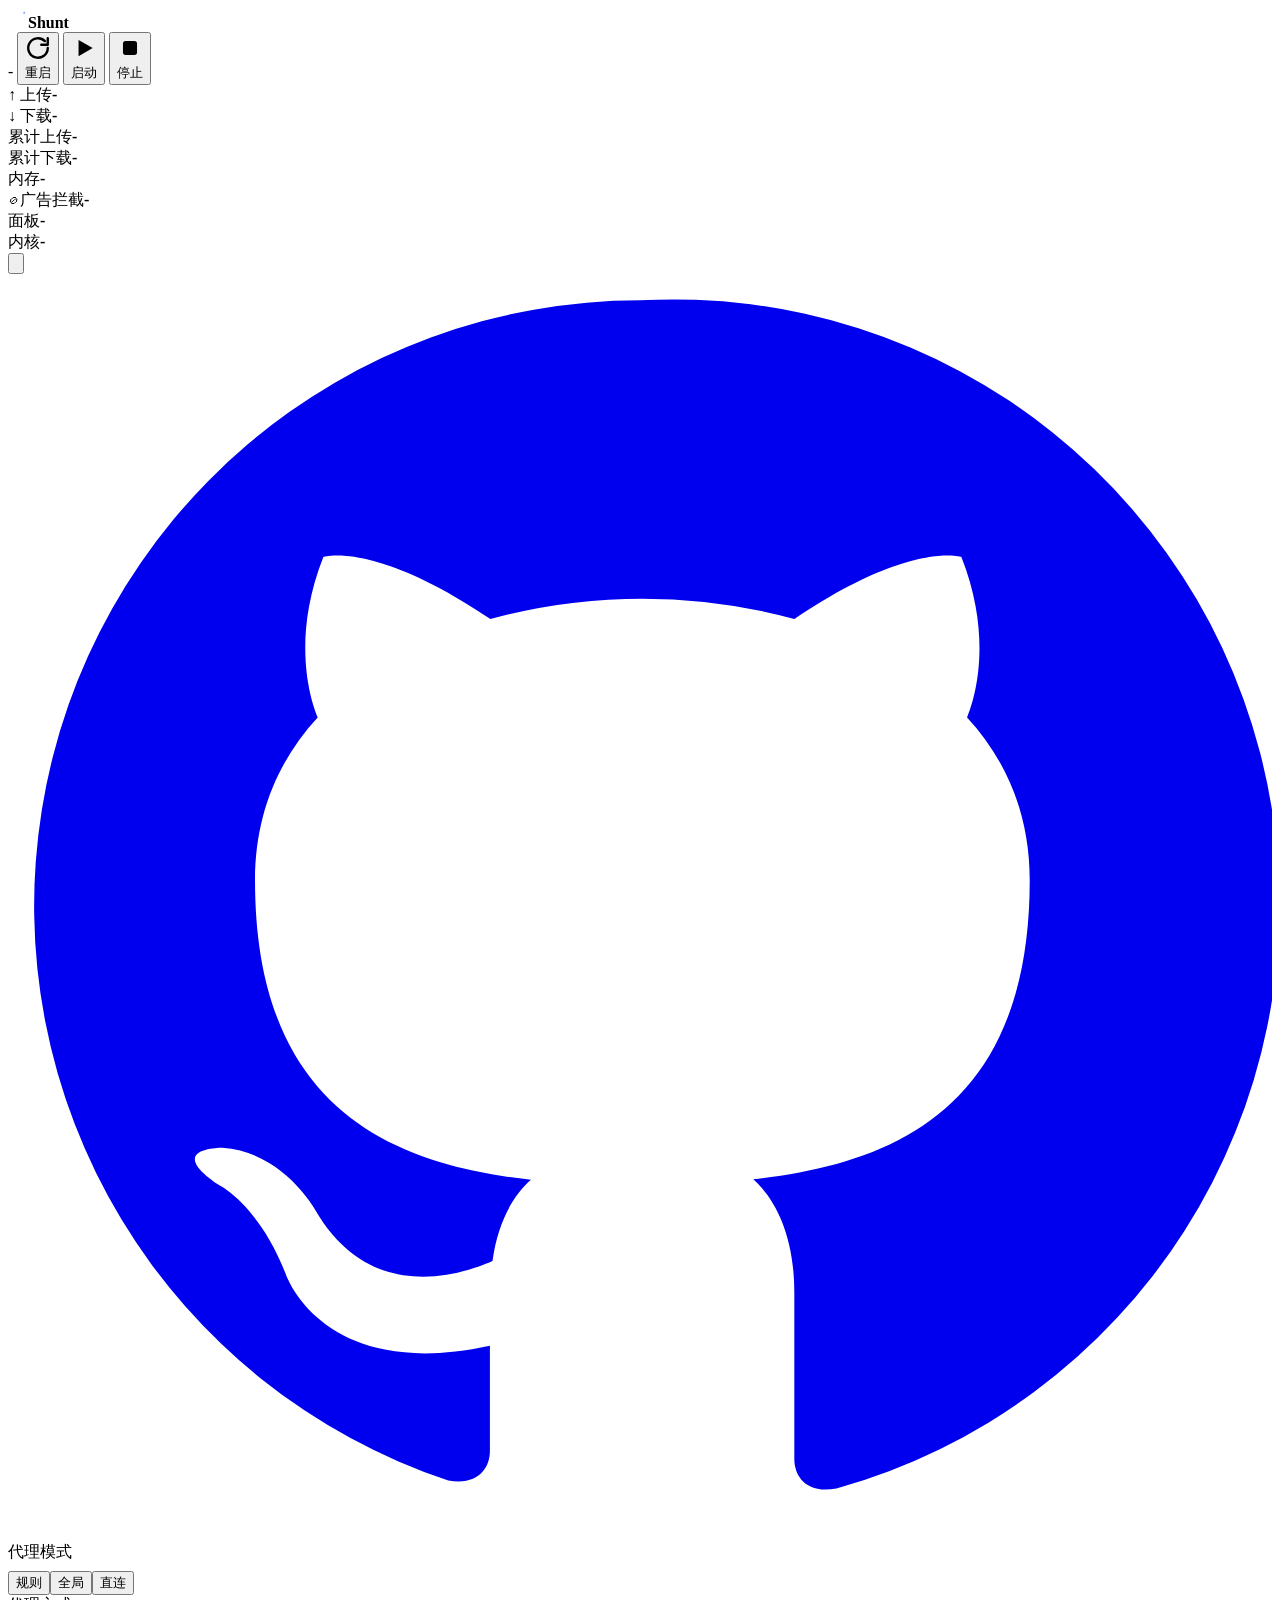
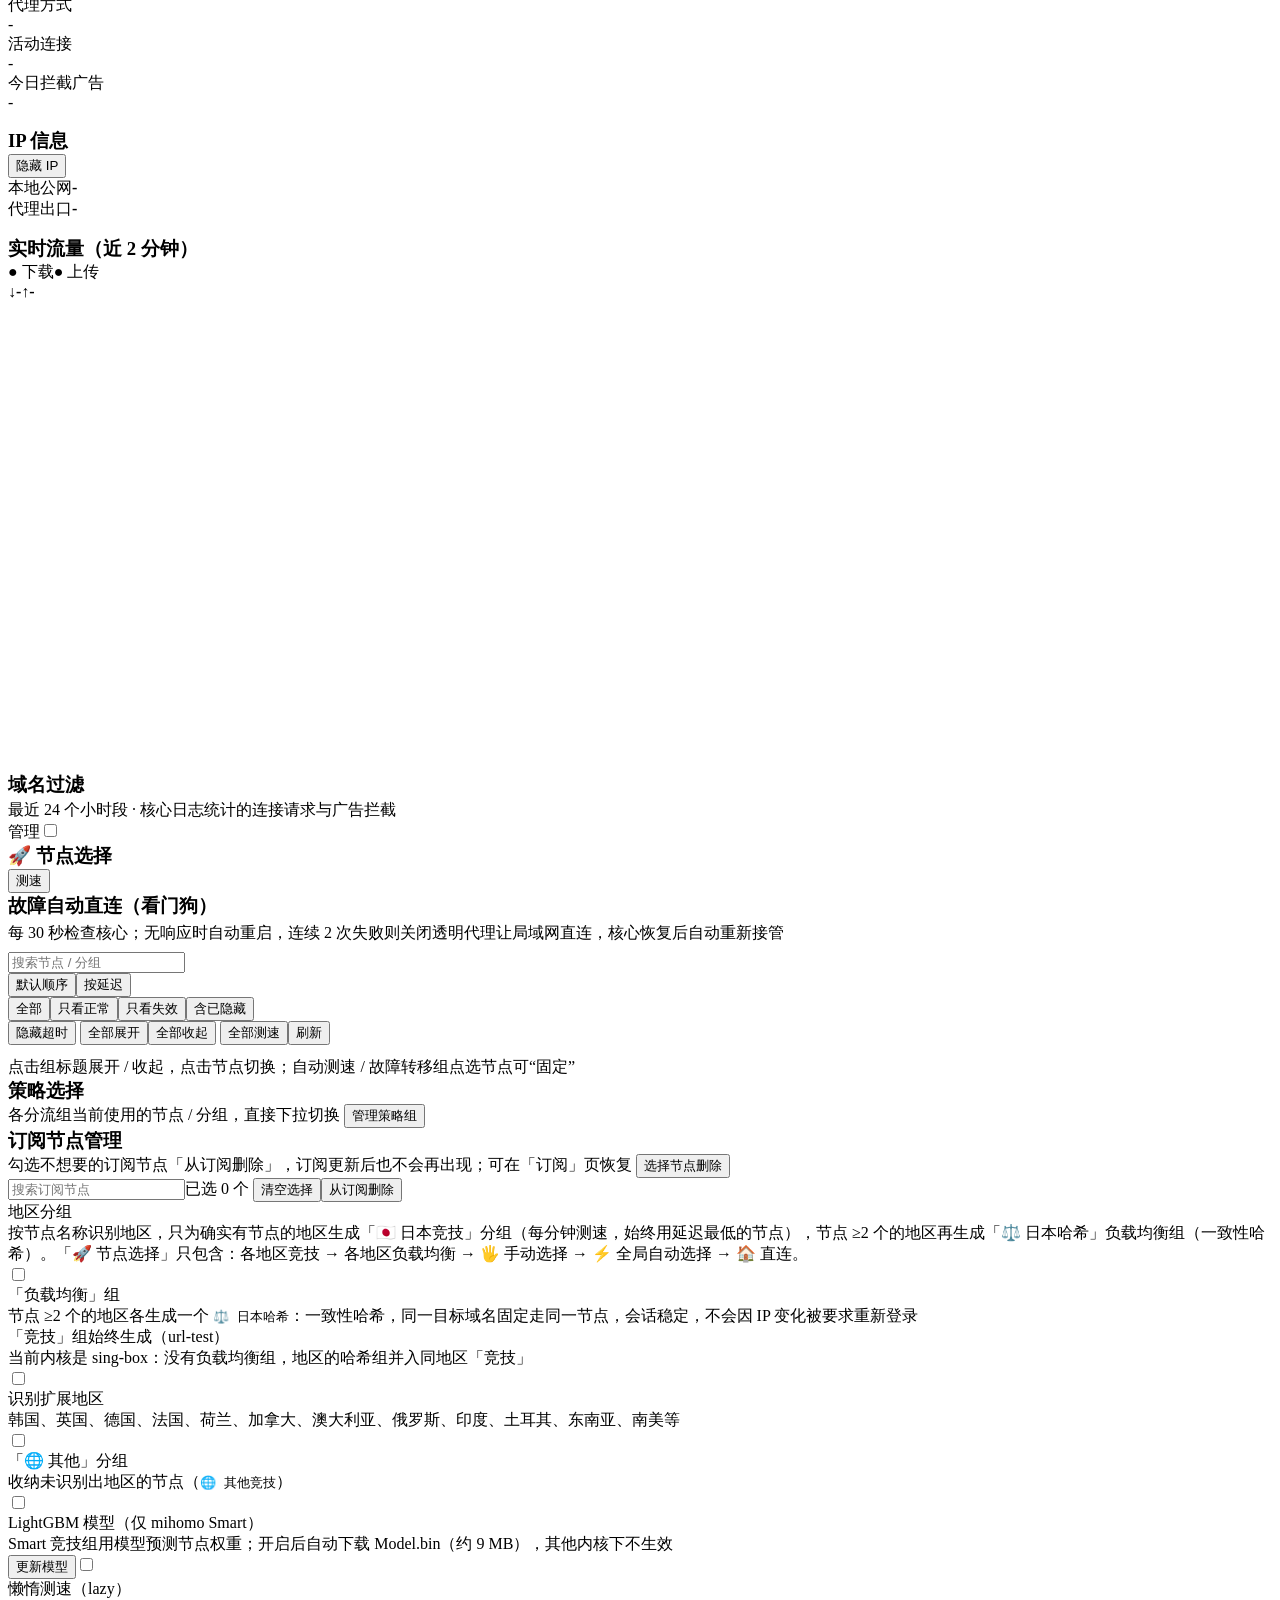
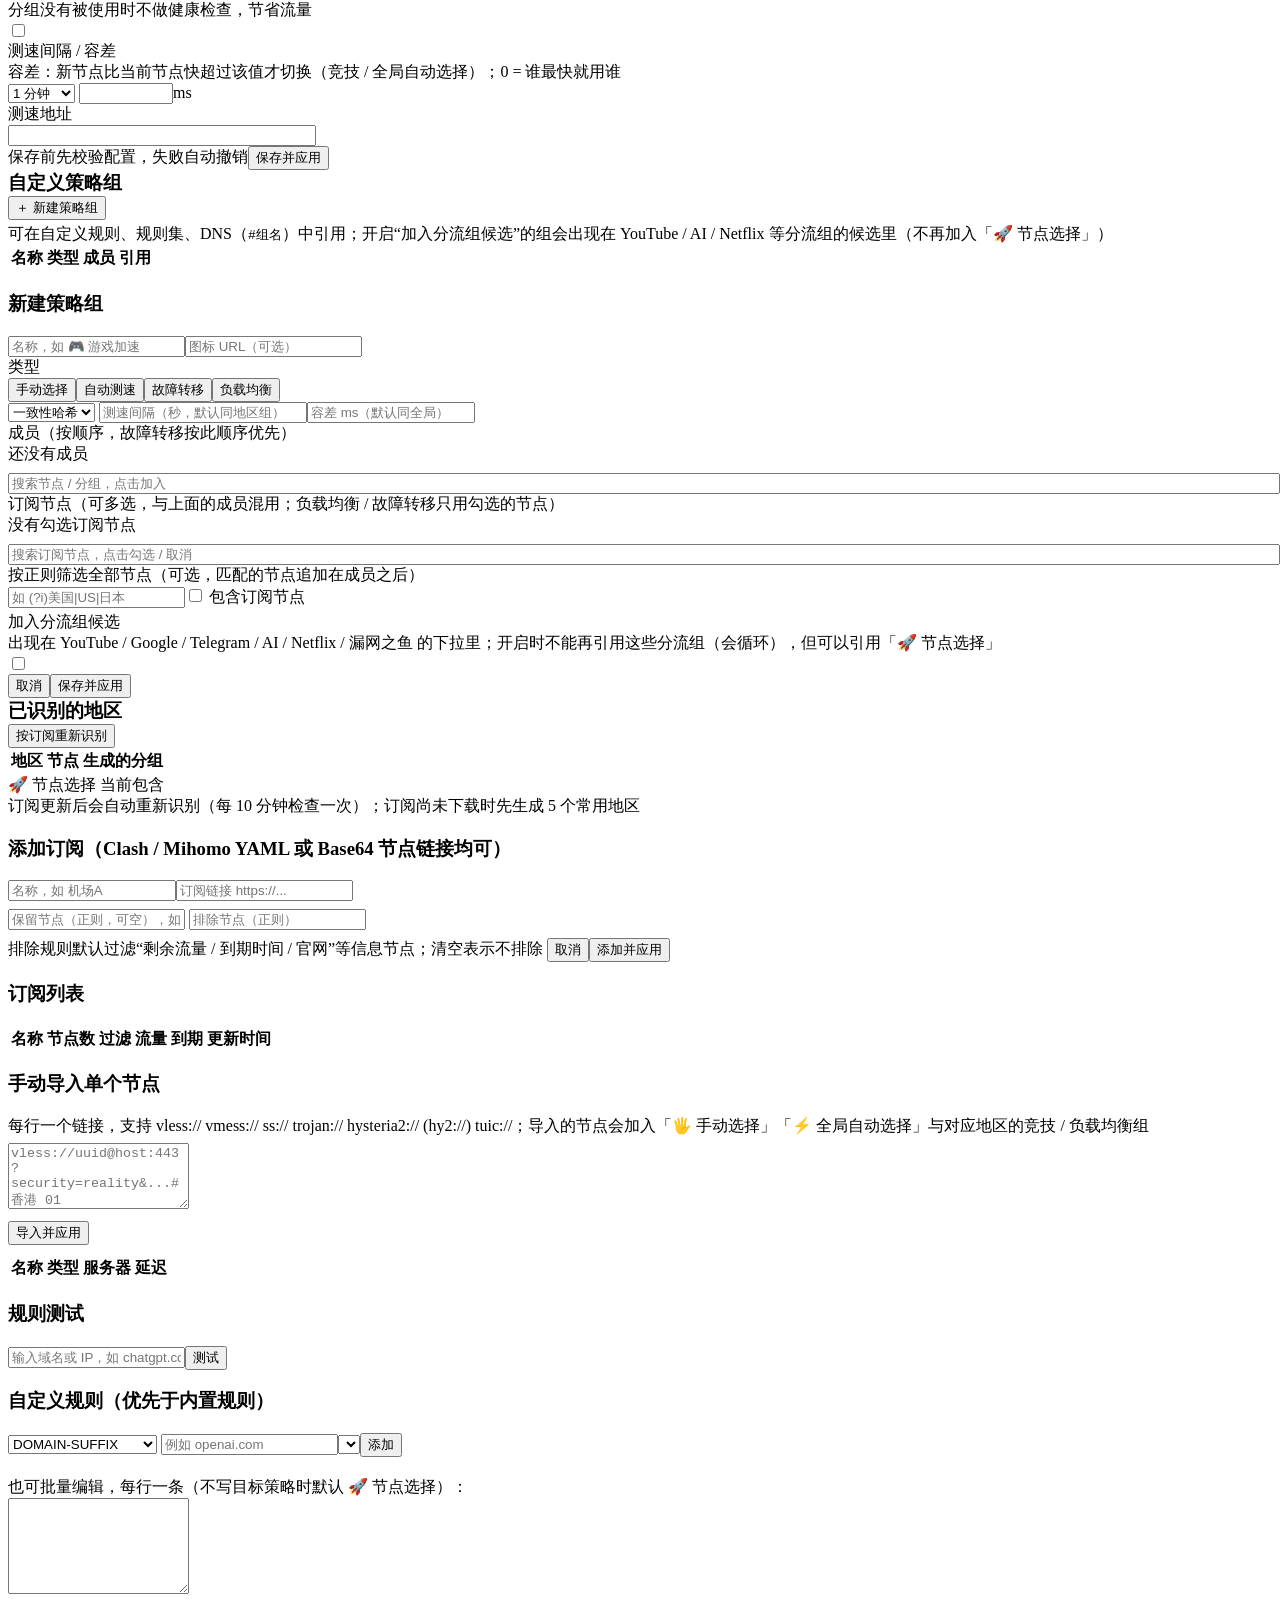
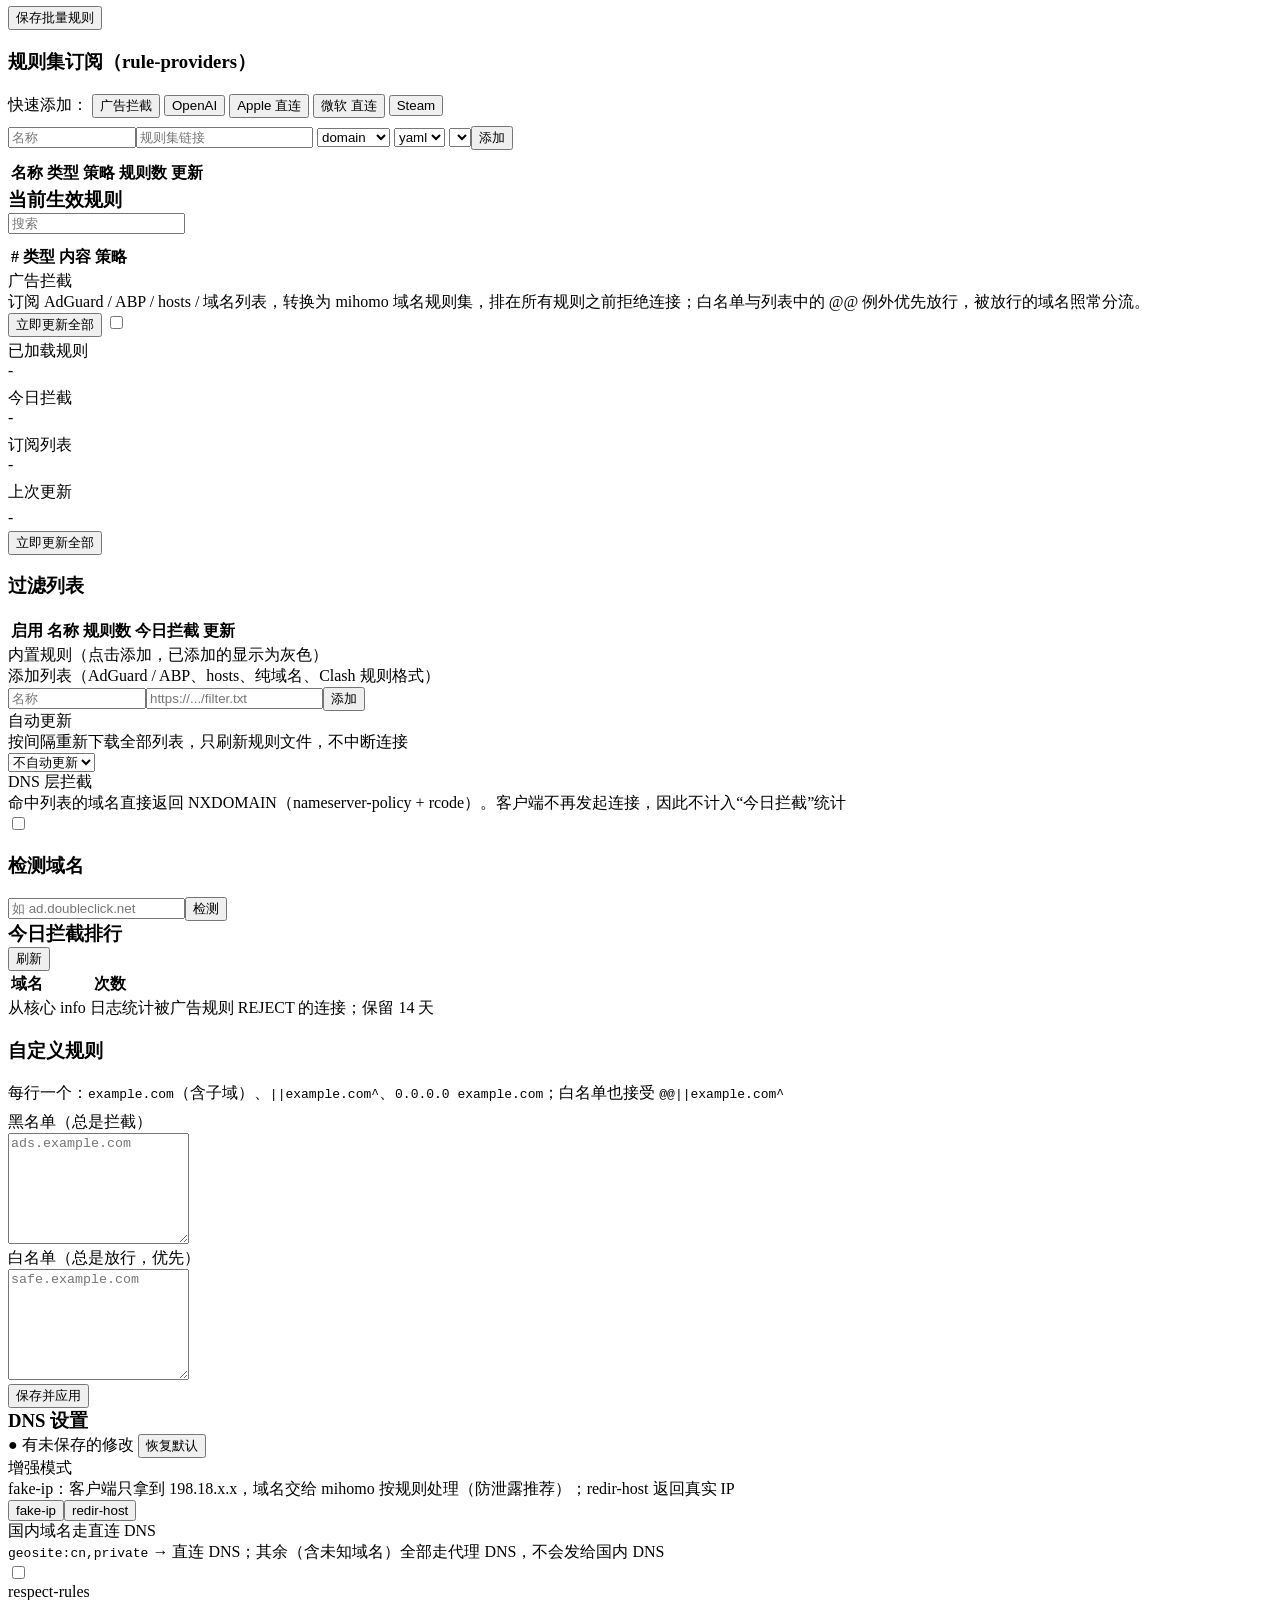
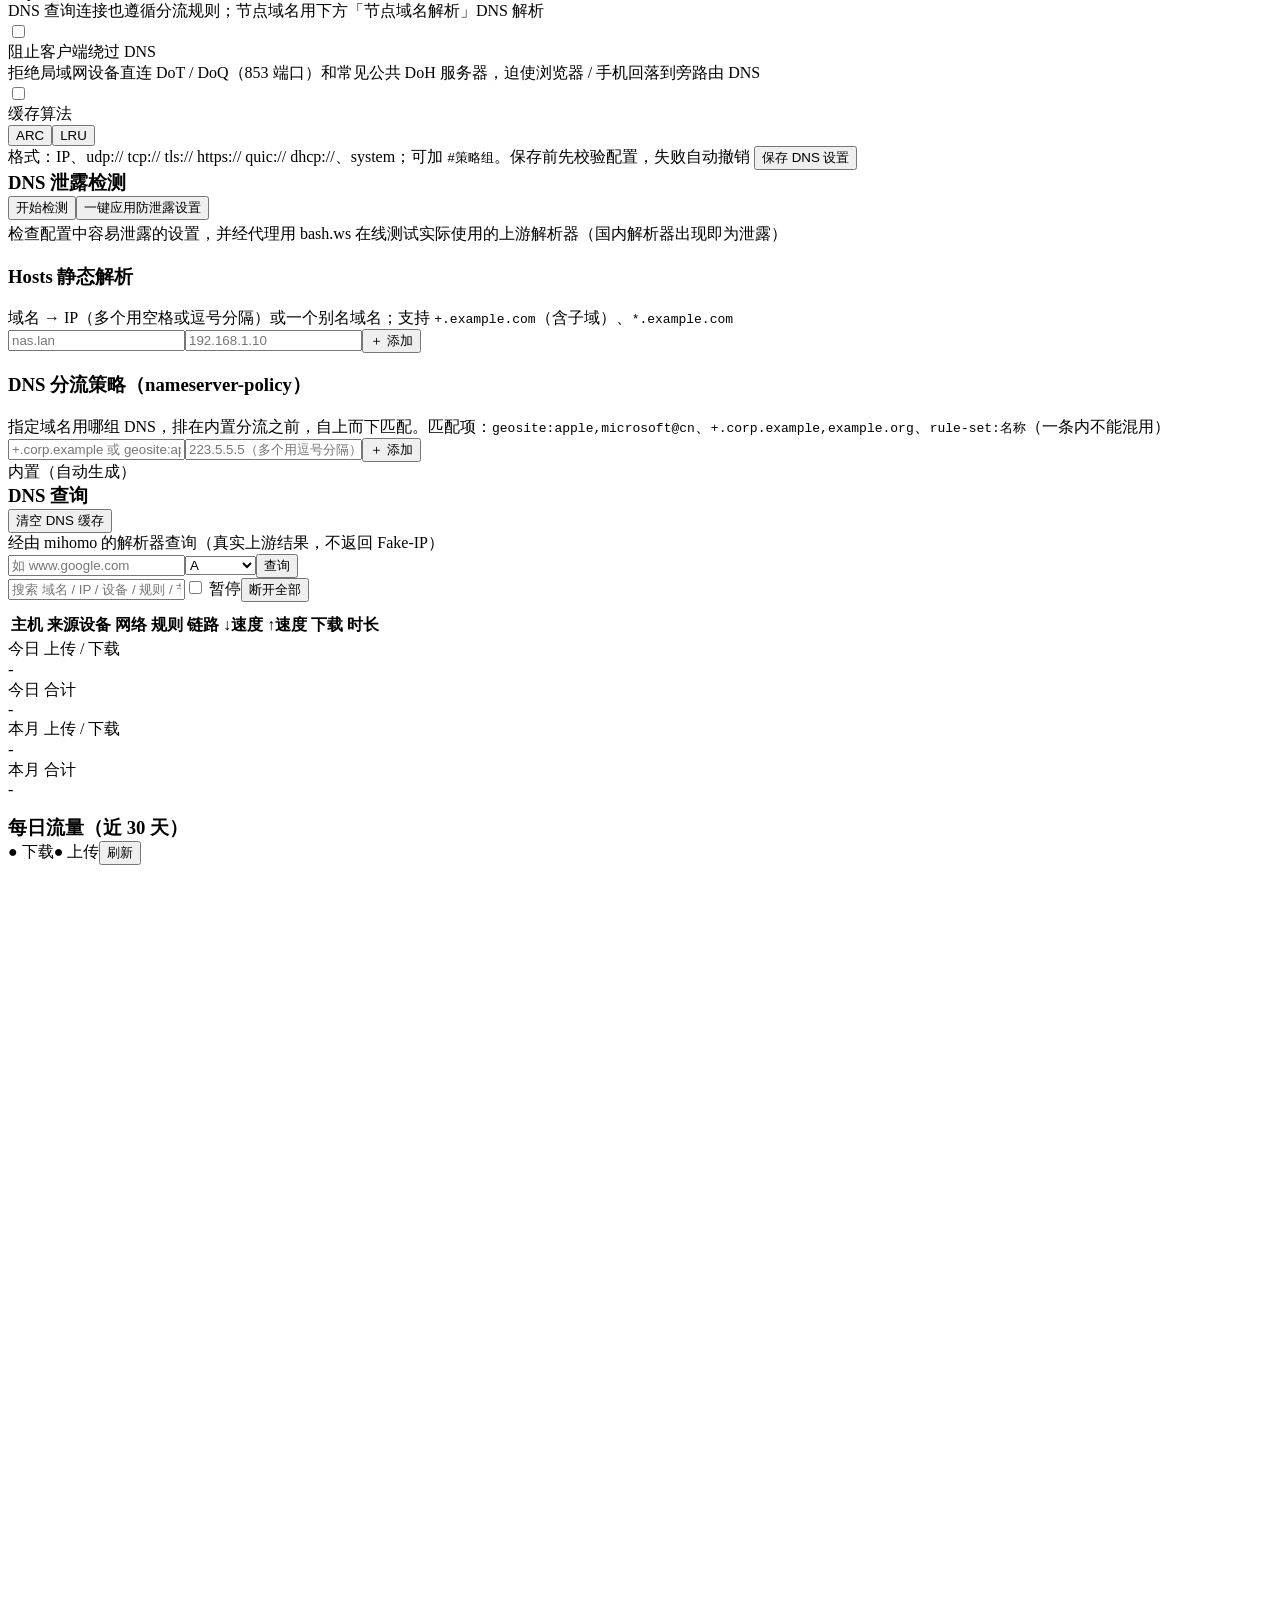
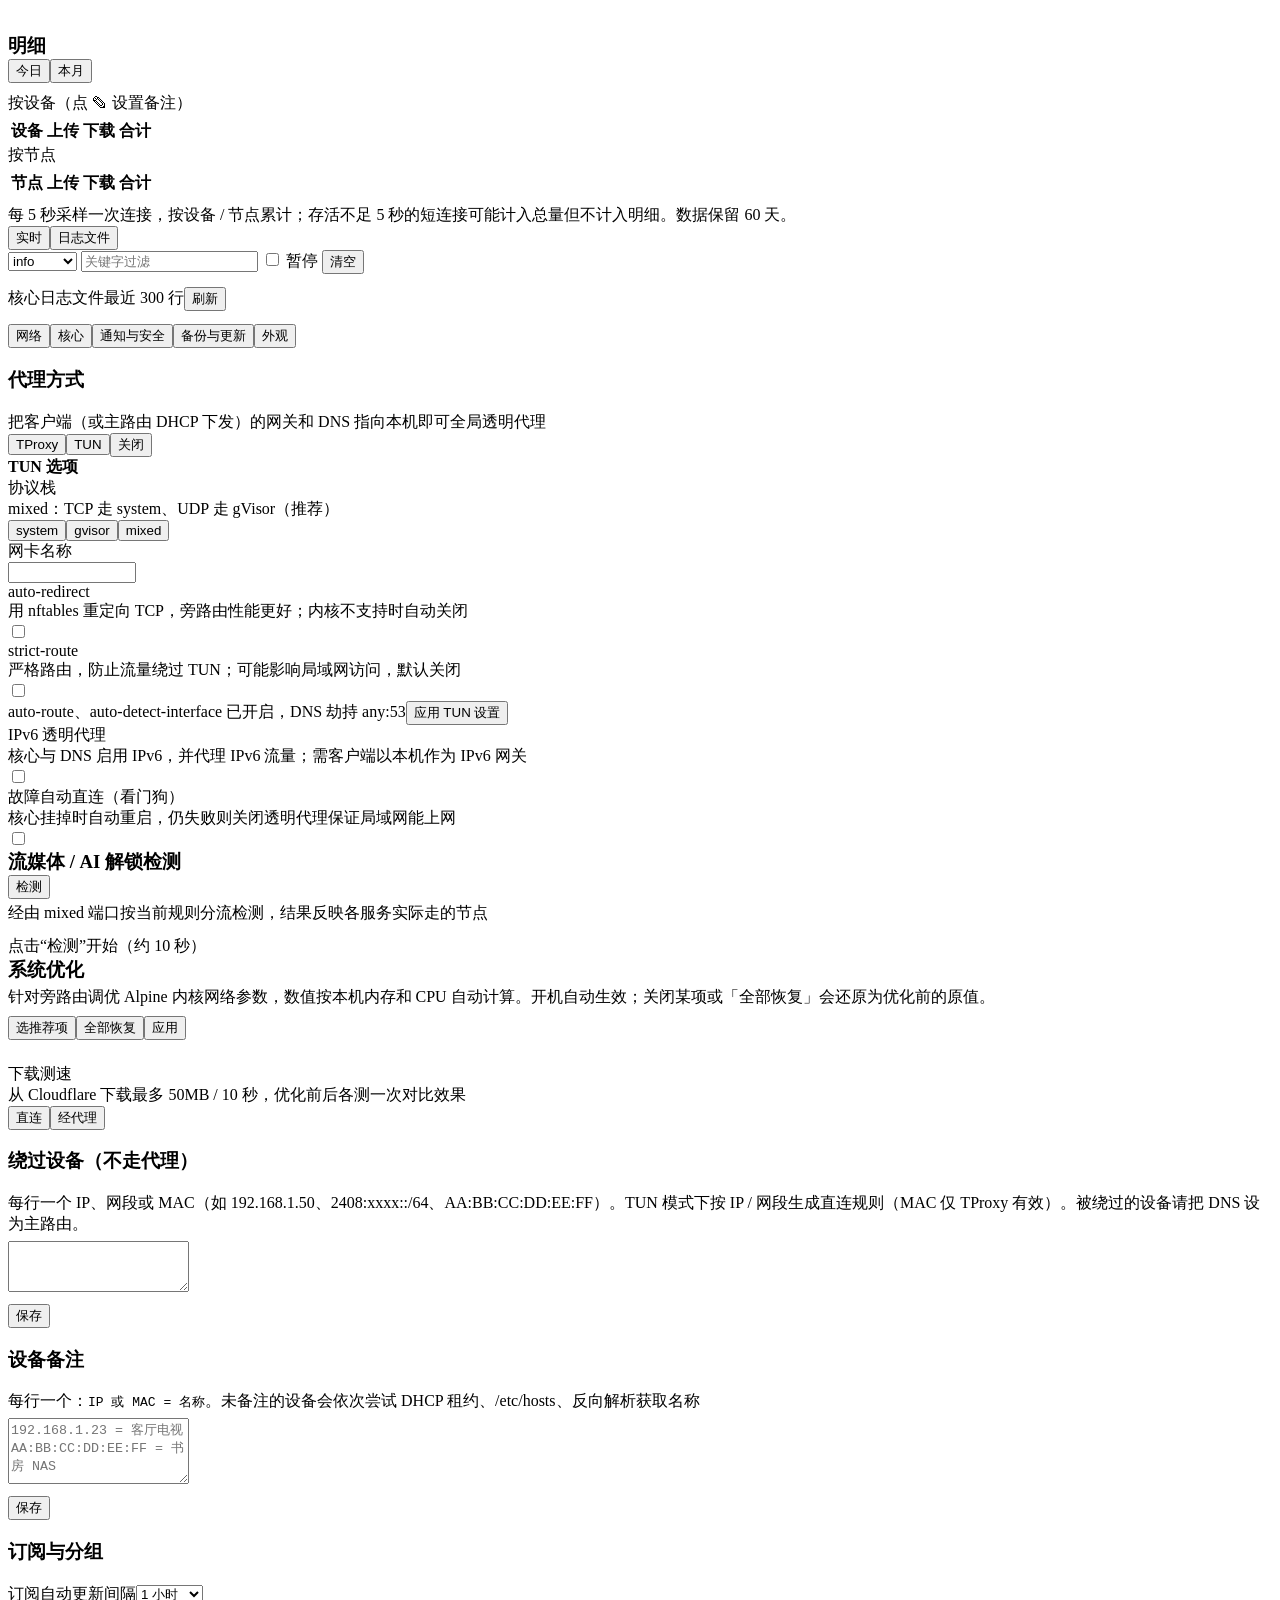
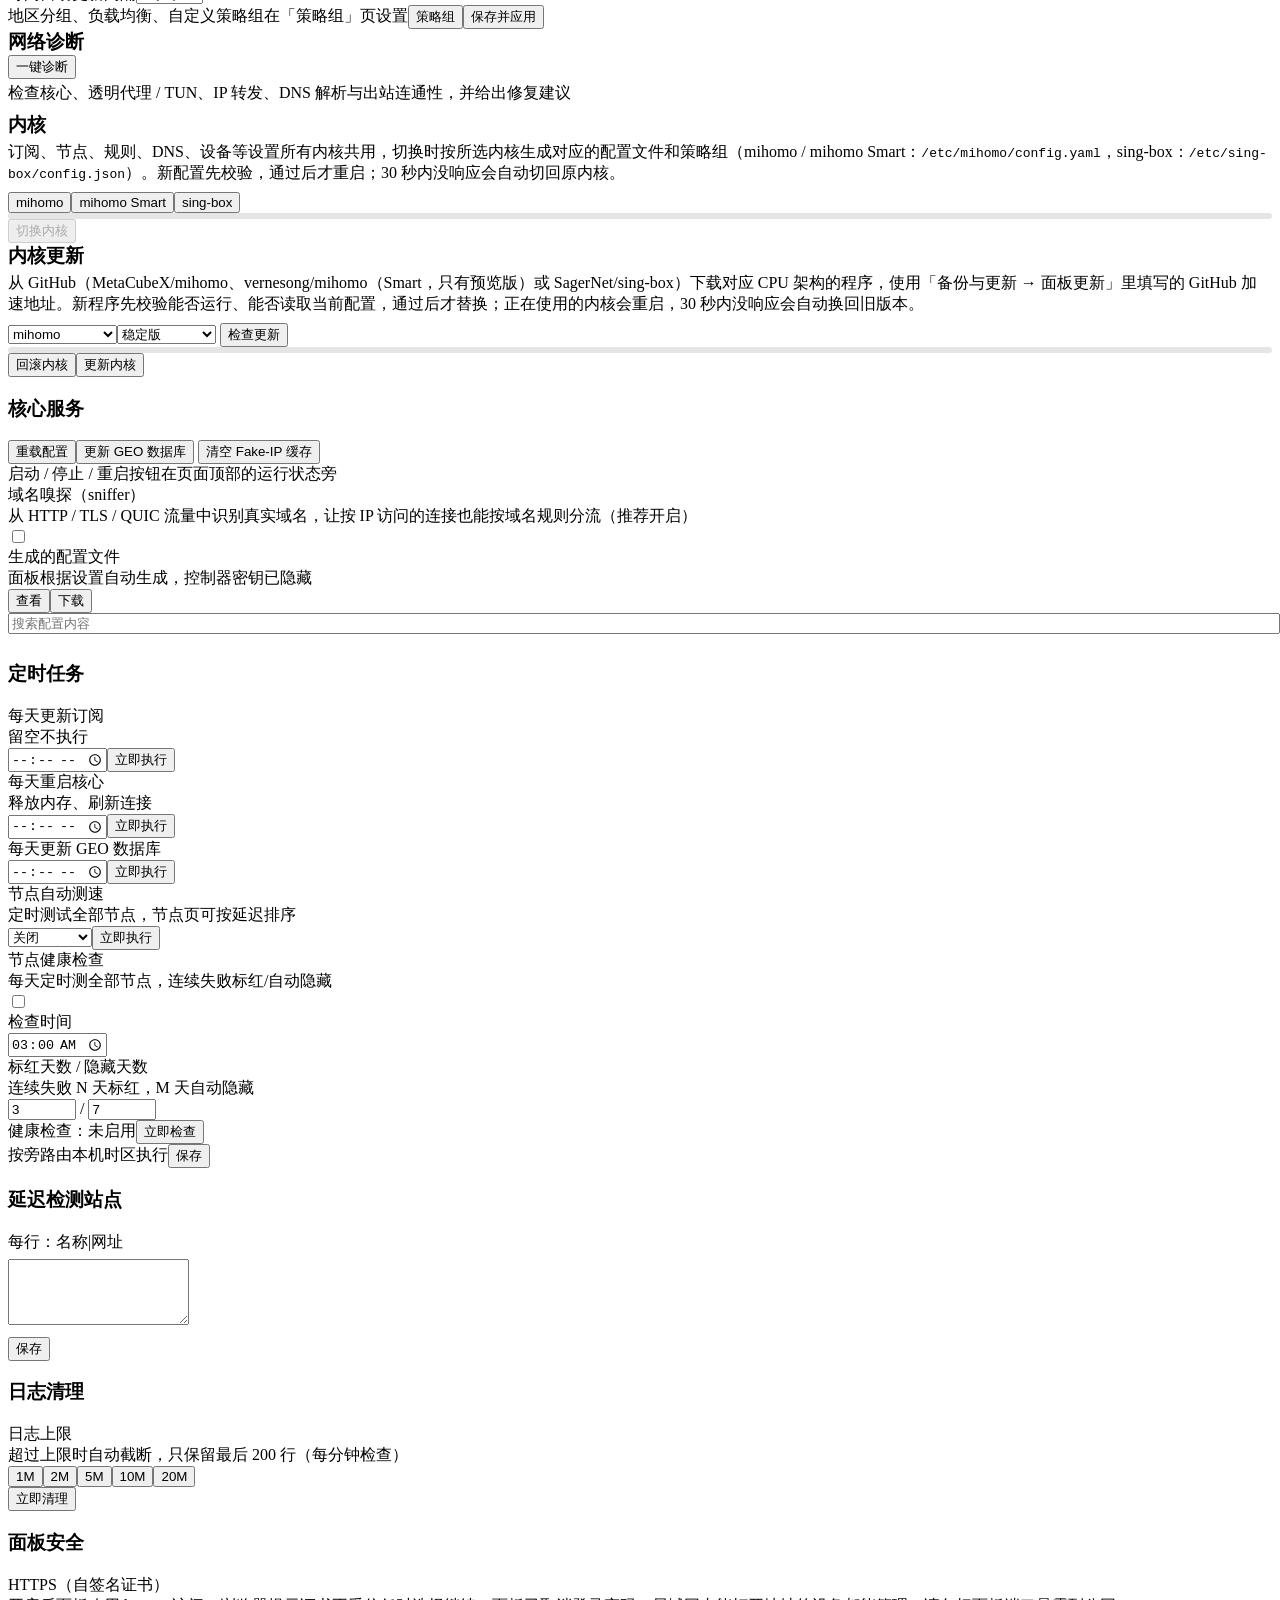
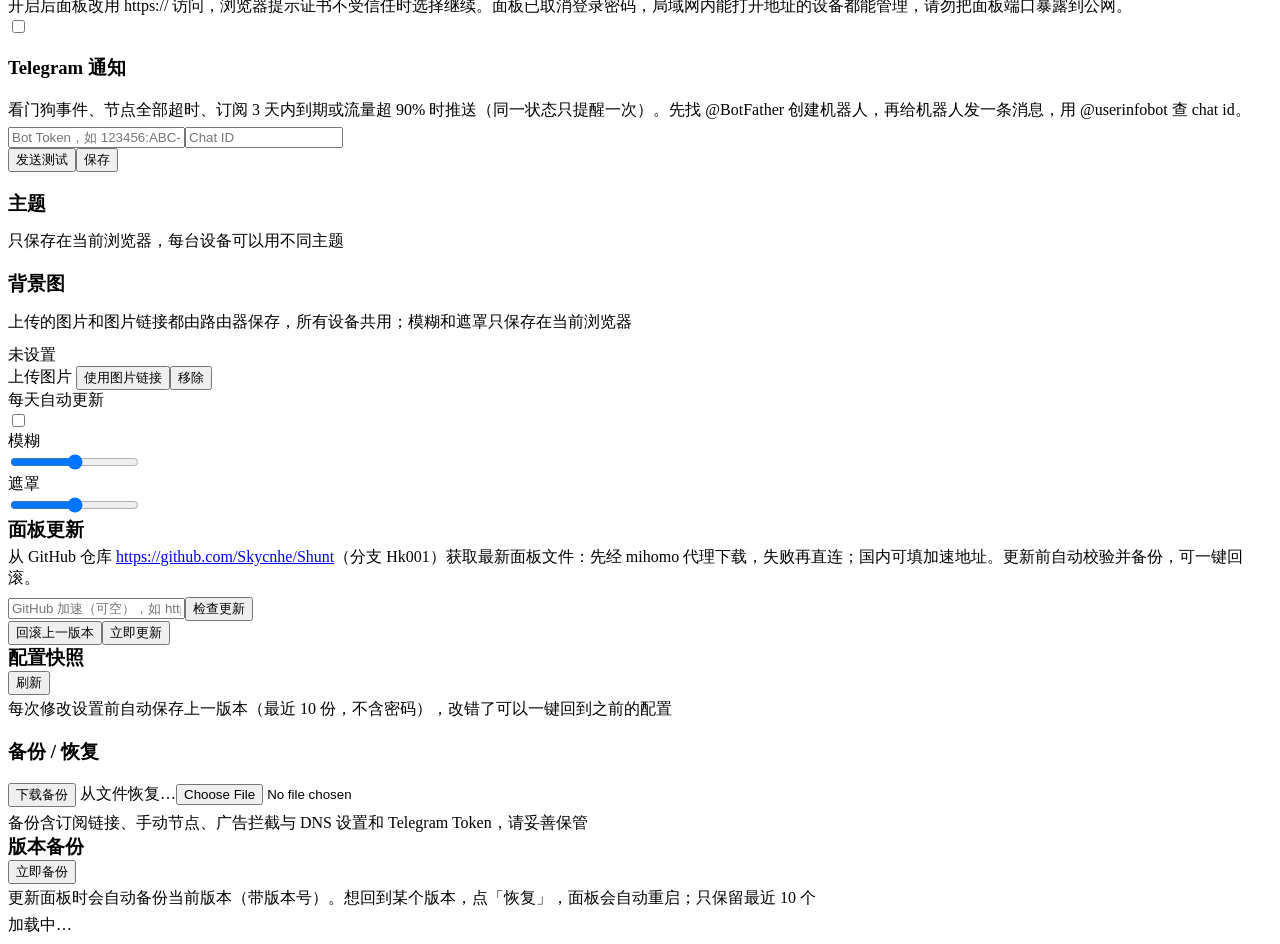
==== web/index.html @ be438800 "v8.4.5: 修复若干 bug（改订阅链接后 mihomo 仍用旧缓存、编辑订阅后顺序变化、版本备份恢复不重启、手动停止时更新内核拉起核心、节点超时误报、广告拦截列表连续修改互相覆盖、概览按序号切换" ====
<!DOCTYPE html>
<!-- SPDX-License-Identifier: GPL-3.0-or-later -->
<html lang="zh-CN">
<head>
<meta charset="utf-8">
<meta name="viewport" content="width=device-width,initial-scale=1,viewport-fit=cover">
<meta name="color-scheme" content="light dark">
<meta name="referrer" content="no-referrer">
<script>(function(){const d=document.documentElement,k=localStorage.getItem('mp_skin')||'',L={sakura:1,mint:1};
  d.dataset.theme=k&&k!=='dark'&&k!=='light'?(L[k]?'light':'dark'):(localStorage.getItem('mp_theme')||(matchMedia('(prefers-color-scheme: light)').matches?'light':'dark'));
  if(k&&k!=='dark'&&k!=='light')d.dataset.skin=k})()</script>
<title>Shunt 分流 · mihomo 旁路由面板</title>
<link rel="icon" type="image/svg+xml" href="data:image/svg+xml,%3Csvg xmlns="http://www.w3.org/2000/svg" viewBox="0 0 512 512"%3E%3Cdefs%3E%3ClinearGradient id="bg" x1="0" y1="0" x2="1" y2="1"%3E%3Cstop offset="0" stop-color="%230a84ff"/%3E%3Cstop offset="1" stop-color="%235e5ce6"/%3E%3C/linearGradient%3E%3ClinearGradient id="gloss" x1="0" y1="0" x2="0" y2="1"%3E%3Cstop offset="0" stop-color="%23fff" stop-opacity=".22"/%3E%3Cstop offset=".55" stop-color="%23fff" stop-opacity="0"/%3E%3C/linearGradient%3E%3C/defs%3E%3Crect width="512" height="512" rx="116" fill="url%28%23bg%29"/%3E%3Crect width="512" height="512" rx="116" fill="url%28%23gloss%29"/%3E%3Cg fill="none" stroke="%23fff" stroke-width="34" stroke-linecap="round"%3E%3Cpath d="M140 256 H196 C262 256 280 164 356 164"/%3E%3Cpath d="M196 256 C256 256 278 340 330 347" stroke-opacity=".55"/%3E%3C/g%3E%3Ccircle cx="132" cy="256" r="38" fill="%23fff"/%3E%3Ccircle cx="370" cy="164" r="46" fill="%23fff"/%3E%3Cpath d="M378 132 L352 170 H372 L362 198 L390 156 H370 Z" fill="%233b6cf5"/%3E%3Ccircle cx="370" cy="348" r="34" fill="none" stroke="%23fff" stroke-width="22" stroke-opacity=".75"/%3E%3C/svg%3E">
<link rel="apple-touch-icon" href="[data-uri]">
<meta name="theme-color" content="#0a84ff">
<link rel="manifest" href="/manifest.webmanifest">
<meta name="apple-mobile-web-app-capable" content="yes"><meta name="mobile-web-app-capable" content="yes">
<meta name="apple-mobile-web-app-title" content="Shunt">
<style>
/*@include style.css*/
</style>
</head>
<body><div id="bgimg"></div><div id="bgdim"></div>
<div id="more-sheet" class="hide" onclick="if(event.target===this)this.classList.add('hide')"><div class="sheet glass" id="more-list"></div></div>
<div id="app" class="hide">
<header class="glass">
  <div class="hrow">
    <div class="brand"><span class="logo"><svg viewBox="80 100 360 312" width="20" height="20" aria-hidden="true"><g fill="none" stroke="#fff" stroke-width="34" stroke-linecap="round"><path d="M140 256 H196 C262 256 280 164 356 164"/><path d="M196 256 C256 256 278 340 330 347" stroke-opacity=".55"/></g><circle cx="132" cy="256" r="38" fill="#fff"/><circle cx="370" cy="164" r="46" fill="#fff"/><path d="M378 132 L352 170 H372 L362 198 L390 156 H370 Z" fill="#3b6cf5"/><circle cx="370" cy="348" r="34" fill="none" stroke="#fff" stroke-width="22" stroke-opacity=".75"/></svg></span><b>Shunt</b></div>
    <div class="corebox">
      <span class="pill"><i class="dot" id="h-dot"></i><span id="h-run">-</span></span><span class="ver" id="h-ver"></span>
      <button class="ib hide" id="h-restart" onclick="svc('restart')" title="重启核心"><svg viewBox="0 0 24 24" fill="none" stroke="currentColor" stroke-width="2.2" stroke-linecap="round" stroke-linejoin="round"><path d="M21 12a9 9 0 1 1-2.64-6.36"/><path d="M21 3v6h-6"/></svg><span class="tx">重启</span></button>
      <button class="ib go hide" id="h-start" onclick="svc('start')" title="启动核心"><svg viewBox="0 0 24 24" fill="currentColor"><path d="M7 4.5v15l13-7.5z"/></svg><span class="tx">启动</span></button>
      <button class="ib stop hide" id="h-stop" onclick="svc('stop')" title="停止核心"><svg viewBox="0 0 24 24" fill="currentColor"><rect x="5.5" y="5.5" width="13" height="13" rx="2.5"/></svg><span class="tx">停止</span></button>
      <span class="tag" id="h-mode" title="当前流量模式：内核运行时走代理，停止时直连"></span>
    </div>
    <div class="hstats">
      <div class="chip up" title="当前上传速率"><span class="k"><i>↑</i> 上传</span><b id="h-up">-</b></div>
      <div class="chip down" title="当前下载速率"><span class="k"><i>↓</i> 下载</span><b id="h-down">-</b></div>
      <div class="chip up" title="核心启动以来累计上传"><span class="k">累计上传</span><b id="h-ut">-</b></div>
      <div class="chip down" title="核心启动以来累计下载"><span class="k">累计下载</span><b id="h-dt">-</b></div>
      <div class="chip" title="mihomo 内存占用"><span class="k">内存</span><b id="h-mem">-</b></div>
      <div class="chip ad" id="h-ad" onclick="go('广告拦截')" title="今天拦截的广告请求（本地时间 0 点清零，与概览「今日拦截广告」一致），点击查看"><span class="k"><i>⊘</i> 广告拦截</span><b>-</b></div>
      <div class="vchips"><div class="chip vchip" id="hv-panel" onclick="goUpd('upd-chk')" title="面板版本，点击去设置检查更新"><span class="k">面板</span><b>-</b></div>
      <div class="chip vchip" id="hv-core" onclick="goUpd('core-chk')" title="内核版本，点击去设置检查更新"><span class="k">内核</span><b>-</b></div></div>
    </div>
    <button class="ib round theme" onclick="toggleTheme()" title="切换深色 / 浅色"><svg class="sun" viewBox="0 0 24 24" fill="none" stroke="currentColor" stroke-width="2" stroke-linecap="round"><circle cx="12" cy="12" r="4.5"/><path d="M12 2v2M12 20v2M4.9 4.9l1.4 1.4M17.7 17.7l1.4 1.4M2 12h2M20 12h2M4.9 19.1l1.4-1.4M17.7 6.3l1.4-1.4"/></svg><svg class="moon" viewBox="0 0 24 24" fill="currentColor"><path d="M20.5 14.6A8.5 8.5 0 0 1 9.4 3.5a8.5 8.5 0 1 0 11.1 11.1z"/></svg></button><a class="ib round gh" href="https://github.com/Skycnhe/Shunt" target="_blank" rel="noopener" title="GitHub：Skycnhe/Shunt"><svg viewBox="0 0 24 24" fill="currentColor" aria-hidden="true"><path d="M12 .5a11.5 11.5 0 0 0-3.64 22.41c.58.1.79-.25.79-.56v-2c-3.2.7-3.88-1.37-3.88-1.37-.52-1.33-1.28-1.69-1.28-1.69-1.04-.71.08-.7.08-.7 1.16.08 1.77 1.19 1.77 1.19 1.03 1.76 2.7 1.25 3.36.96.1-.75.4-1.25.73-1.54-2.55-.29-5.24-1.28-5.24-5.69 0-1.26.45-2.29 1.19-3.09-.12-.29-.52-1.46.11-3.05 0 0 .97-.31 3.17 1.18a11 11 0 0 1 5.77 0c2.2-1.49 3.17-1.18 3.17-1.18.63 1.59.23 2.76.11 3.05.74.8 1.19 1.83 1.19 3.09 0 4.42-2.69 5.39-5.25 5.68.41.36.78 1.06.78 2.14v3.17c0 .31.21.67.8.56A11.5 11.5 0 0 0 12 .5z"/></svg></a>
  </div>
  <nav id="nav"></nav>
</header>
<main>
  <!-- 概览 -->
  <section data-tab="概览">
   <div id="ov">
    <div class="o1 stiles" id="sites"></div>
    <div class="o1 grid g4" style="margin-bottom:16px">
      <div class="card stat" style="margin:0"><div class="k">代理模式</div><div class="seg" id="mode" style="margin-top:8px"><button data-m="rule">规则</button><button data-m="global">全局</button><button data-m="direct">直连</button></div></div>
      <div class="card stat" style="margin:0"><div class="k">代理方式</div><div class="v" id="s-pm">-</div><div class="s" id="s-pm2"></div></div>
      <div class="card stat" style="margin:0"><div class="k">活动连接</div><div class="v" id="s-conn">-</div><div class="s" id="s-devs"></div></div>
      <div class="card stat" style="margin:0"><div class="k">今日拦截广告</div><div class="v" id="s-ad">-</div><div class="s" id="s-ad2"></div></div>
    </div>
    <div class="o1 card" style="margin-bottom:16px"><div class="row"><h3 class="sp" style="margin:0">IP 信息</h3><button class="btn g sm" id="ipmask-btn" onclick="toggleIpMask()">隐藏 IP</button></div>
      <div class="iplist">
        <div class="ipr"><span class="k">本地公网</span><b id="ip-direct">-</b><span class="mut small" id="loc-direct"></span></div>
        <div class="ipr"><span class="k">代理出口</span><b id="ip-proxy">-</b><span class="mut small" id="loc-proxy"></span></div>
      </div></div>
    <div class="o3 card"><div class="row"><h3 class="sp" style="margin:0">实时流量（近 2 分钟）</h3><span class="small" style="color:var(--pri)">● 下载</span><span class="small" style="color:var(--ok)">● 上传</span></div>
      <div class="spd"><span class="dn"><span class="k">↓</span><b id="ov-down">-</b></span><span class="upx"><span class="k">↑</span><b id="ov-up">-</b></span><span class="monly mut small" id="ov-tot" style="margin-left:auto"></span></div>
      <canvas id="chart" height="110" style="width:100%;margin-top:8px;display:block"></canvas></div>
    <div class="o5 card" id="ovab"><div class="row"><div class="sp"><h3 style="margin:0">域名过滤</h3><div class="mut small" style="margin-top:2px">最近 24 个小时段 · 核心日志统计的连接请求与广告拦截</div></div><a class="btn g sm" onclick="go('广告拦截')">管理</a><label class="sw sm"><input type="checkbox" id="ovab-on"><span></span></label></div>
      <div id="ovab-body"></div></div>
    <div class="ovcols">
      <div>
        <div class="o2 card" id="qs-card"><div class="row"><h3 class="sp" style="margin:0">🚀 节点选择</h3><button class="btn g sm" id="qs-btn" onclick="qsTest(this)">测速</button></div>
          <div id="qs-now" class="mut small w qs-now"></div>
          <div id="qs" class="qs"></div></div>
      </div>
      <div>
        <div class="o8 card"><div class="row"><h3 class="sp" style="margin:0">故障自动直连（看门狗）</h3><span id="wd-status"></span></div>
          <div class="mut small" style="margin:4px 0 8px">每 30 秒检查核心；无响应时自动重启，连续 2 次失败则关闭透明代理让局域网直连，核心恢复后自动重新接管</div>
          <div id="wd-events"></div></div>
      </div>
    </div>
   </div>
  </section>
  <!-- 节点 -->
  <section data-tab="节点">
    <div class="row ntool" style="margin-bottom:12px"><input class="sp nsearch" id="nf-q" placeholder="搜索节点 / 分组" oninput="NF.q=this.value.trim().toLowerCase();renderGroups()">
      <div class="seg" id="nsort"><button data-v="default">默认顺序</button><button data-v="delay">按延迟</button></div>
      <div class="seg" id="hf"><button data-v="all">全部</button><button data-v="normal">只看正常</button><button data-v="bad">只看失效</button><button data-v="hidden">含已隐藏</button></div>
      <button class="btn g" id="hidedead" onclick="toggleDead()" title="隐藏测速超时的节点（未测速的节点和当前选中的节点照常显示）">隐藏超时</button>
      <button class="btn g" onclick="setAllOpen(true)">全部展开</button><button class="btn g" onclick="setAllOpen(false)">全部收起</button>
      <button class="btn g" id="test-all" onclick="testAll(this)">全部测速</button><button class="btn g" onclick="loadProxies()">刷新</button></div>
    <div class="nfilter"><span id="nf-r" class="row" style="gap:6px;flex-wrap:wrap"></span><span class="sp"></span><span class="mut small">点击组标题展开 / 收起，点击节点切换；自动测速 / 故障转移组点选节点可“固定”</span></div>
    <div class="card" id="pol-card"><div class="row"><h3 class="sp" style="margin:0">策略选择</h3><span class="mut small pdesc">各分流组当前使用的节点 / 分组，直接下拉切换</span>
      <button class="btn g sm" onclick="go('策略组')">管理策略组</button></div>
      <div id="policies" class="pgrid"></div></div>
    <div id="groups"></div>
    <div class="card"><div class="row"><h3 class="sp" style="margin:0">订阅节点管理</h3><span class="mut small pdesc">勾选不想要的订阅节点「从订阅删除」，订阅更新后也不会再出现；可在「订阅」页恢复</span>
      <button class="btn g sm" id="sn-toggle" onclick="toggleSN()">选择节点删除</button></div>
      <div id="sn-box" class="hide"><div class="row mt"><input id="sn-q" class="sp" placeholder="搜索订阅节点" oninput="renderSN()"><span id="sn-cnt" class="mut small">已选 0 个</span>
        <button class="btn g sm" onclick="snClear()">清空选择</button><button class="btn r sm" id="sn-del" onclick="snDelete(this)">从订阅删除</button></div>
        <div class="pickbox" style="max-height:420px" id="sn-list"></div></div></div>
  </section>
  <!-- 策略组 -->
  <section data-tab="策略组">
   <div class="cols">
    <div>
    <div class="card"><div class="opt" style="padding-top:0"><div class="sp"><div class="t" style="font-size:16px">地区分组</div>
        <div class="dsc">按节点名称识别地区，只为确实有节点的地区生成「🇯🇵 日本竞技」分组（每分钟测速，始终用延迟最低的节点），节点 ≥2 个的地区再生成「⚖️ 日本哈希」负载均衡组（一致性哈希）。「🚀 节点选择」只包含：各地区竞技 → 各地区负载均衡 → 🖐️ 手动选择 → ⚡ 全局自动选择 → 🏠 直连。</div></div>
        <label class="sw"><input type="checkbox" id="gc-on"><span></span></label></div>
      <div id="gc-box">
      <div class="opt"><div class="sp"><div class="t">「负载均衡」组</div><div class="dsc">节点 ≥2 个的地区各生成一个 <code>⚖️ 日本哈希</code>：一致性哈希，同一目标域名固定走同一节点，会话稳定，不会因 IP 变化被要求重新登录<br>「竞技」组始终生成（url-test）<div class="warn hide" id="gc-lb-sb">当前内核是 sing-box：没有负载均衡组，地区的哈希组并入同地区「竞技」</div></div></div><label class="sw sm"><input type="checkbox" id="gc-lb"><span></span></label></div>
      <div class="opt"><div class="sp"><div class="t">识别扩展地区</div><div class="dsc">韩国、英国、德国、法国、荷兰、加拿大、澳大利亚、俄罗斯、印度、土耳其、东南亚、南美等</div></div><label class="sw sm"><input type="checkbox" id="gc-extra"><span></span></label></div>
      <div class="opt"><div class="sp"><div class="t">「🌐 其他」分组</div><div class="dsc">收纳未识别出地区的节点（<code>🌐 其他竞技</code>）</div></div><label class="sw sm"><input type="checkbox" id="gc-other"><span></span></label></div>
      <div class="opt"><div class="sp"><div class="t">LightGBM 模型（仅 mihomo Smart）</div><div class="dsc">Smart 竞技组用模型预测节点权重；开启后自动下载 Model.bin（约 9 MB），其他内核下不生效</div></div><button class="btn g sm" onclick="lgbmUpdate(this)">更新模型</button><label class="sw sm"><input type="checkbox" id="gc-lgbm"><span></span></label></div>
      <div class="opt"><div class="sp"><div class="t">懒惰测速（lazy）</div><div class="dsc">分组没有被使用时不做健康检查，节省流量</div></div><label class="sw sm"><input type="checkbox" id="gc-lazy"><span></span></label></div>
      <div class="opt"><div class="sp"><div class="t">测速间隔 / 容差</div><div class="dsc">容差：新节点比当前节点快超过该值才切换（竞技 / 全局自动选择）；0 = 谁最快就用谁</div></div>
        <select id="gc-int"><option value="60">1 分钟</option><option value="180">3 分钟</option><option value="300">5 分钟</option><option value="600">10 分钟</option><option value="1800">30 分钟</option><option value="3600">1 小时</option></select>
        <input id="gc-tol" type="number" min="0" max="1000" style="width:86px" title="容差 ms"><span class="mut small">ms</span></div>
      <div class="opt"><div class="sp"><div class="t">测速地址</div></div><input id="gc-url" style="width:min(100%,300px)"></div>
      </div>
      <div class="row mt"><span class="sp mut small">保存前先校验配置，失败自动撤销</span><button class="btn" onclick="saveGC()">保存并应用</button></div></div>
    </div>
    <div>
    <div class="card"><div class="row"><h3 class="sp" style="margin:0">自定义策略组</h3><button class="btn sm" onclick="newCG()">＋ 新建策略组</button></div>
      <div class="mut small" style="margin-top:4px">可在自定义规则、规则集、DNS（<code>#组名</code>）中引用；开启“加入分流组候选”的组会出现在 YouTube / AI / Netflix 等分流组的候选里（不再加入「🚀 节点选择」）</div>
      <div class="tw mt"><table><thead><tr><th>名称</th><th>类型</th><th>成员</th><th>引用</th><th></th></tr></thead><tbody id="cg-list"></tbody></table></div></div>
    <div class="card hide" id="cg-form"><h3 id="cg-title">新建策略组</h3>
      <div class="row"><input id="cg-name" placeholder="名称，如 🎮 游戏加速" class="sp" maxlength="40"><input id="cg-icon" placeholder="图标 URL（可选）" class="sp"></div>
      <div class="lbl">类型</div>
      <div class="seg" id="cg-type"><button data-v="select">手动选择</button><button data-v="url-test">自动测速</button><button data-v="fallback">故障转移</button><button data-v="load-balance">负载均衡</button></div>
      <div class="row mt" id="cg-adv"><select id="cg-st" class="hide"><option value="consistent-hashing">一致性哈希</option></select>
        <input id="cg-int" type="number" min="30" placeholder="测速间隔（秒，默认同地区组）" style="width:200px"><input id="cg-tol" type="number" min="0" placeholder="容差 ms（默认同全局）" style="width:160px"></div>
      <div class="lbl">成员（按顺序，故障转移按此顺序优先）</div>
      <div id="cg-chosen" class="mchips"><span class="mut small">还没有成员</span></div>
      <input id="cg-search" placeholder="搜索节点 / 分组，点击加入" style="width:100%;margin-top:8px" oninput="renderCGPick()">
      <div class="pickbox"><div id="cg-pick" class="mchips"></div></div>
      <div class="lbl">订阅节点（可多选，与上面的成员混用；负载均衡 / 故障转移只用勾选的节点）</div>
      <div id="cg-schosen" class="mchips"><span class="mut small">没有勾选订阅节点</span></div>
      <input id="cg-ssearch" placeholder="搜索订阅节点，点击勾选 / 取消" style="width:100%;margin-top:8px" oninput="renderCGSPick()">
      <div class="pickbox"><div id="cg-spick"></div></div>
      <div class="lbl">按正则筛选全部节点（可选，匹配的节点追加在成员之后）</div>
      <div class="row"><input id="cg-filter" placeholder="如 (?i)美国|US|日本" class="sp" oninput="previewCG()"><label class="row mut small" style="gap:4px"><input type="checkbox" id="cg-subs" onchange="previewCG()"> 包含订阅节点</label></div>
      <div id="cg-prev" class="mut small" style="margin-top:4px"></div>
      <div class="opt mt"><div class="sp"><div class="t">加入分流组候选</div><div class="dsc">出现在 YouTube / Google / Telegram / AI / Netflix / 漏网之鱼 的下拉里；开启时不能再引用这些分流组（会循环），但可以引用「🚀 节点选择」</div></div><label class="sw sm"><input type="checkbox" id="cg-expose"><span></span></label></div>
      <div class="row mt"><span class="sp"></span><button class="btn g" onclick="closeCG()">取消</button><button class="btn" id="cg-save" onclick="saveCG()">保存并应用</button></div></div>
    <div class="card"><div class="row"><h3 class="sp" style="margin:0">已识别的地区</h3><button class="btn g sm" onclick="refreshRegions(this)">按订阅重新识别</button></div>
      <div class="tw mt"><table><thead><tr><th>地区</th><th>节点</th><th>生成的分组</th></tr></thead><tbody id="gc-regions"></tbody></table></div>
      <div class="lbl">🚀 节点选择 当前包含</div><div id="gc-sel" class="mchips"></div>
      <div class="mut small mt">订阅更新后会自动重新识别（每 10 分钟检查一次）；订阅尚未下载时先生成 5 个常用地区</div></div>
    </div>
   </div>
  </section>
  <!-- 订阅 -->
  <section data-tab="订阅">
    <div class="card"><h3 id="sub-title">添加订阅（Clash / Mihomo YAML 或 Base64 节点链接均可）</h3>
      <div class="row"><input id="sub-name" placeholder="名称，如 机场A" style="width:160px"><input id="sub-url" placeholder="订阅链接 https://..." class="sp"></div>
      <div class="row" style="margin-top:8px"><input id="sub-filter" placeholder="保留节点（正则，可空），如 港|日|新" class="sp">
        <input id="sub-exclude" placeholder="排除节点（正则）" class="sp"></div>
      <div class="row" style="margin-top:8px"><span class="sp mut small">排除规则默认过滤“剩余流量 / 到期时间 / 官网”等信息节点；清空表示不排除</span>
        <button class="btn g hide" id="sub-cancel" onclick="resetSubForm()">取消</button><button class="btn" id="sub-btn" onclick="addSub()">添加并应用</button></div></div>
    <div class="card"><h3>订阅列表</h3><div class="tw"><table><thead><tr><th>名称</th><th>节点数</th><th>过滤</th><th>流量</th><th>到期</th><th>更新时间</th><th></th></tr></thead><tbody id="subs"></tbody></table></div>
      <div id="sub-removed" class="hide"></div></div>
    <div class="card"><h3>手动导入单个节点</h3>
      <div class="mut small" style="margin-bottom:6px">每行一个链接，支持 vless:// vmess:// ss:// trojan:// hysteria2:// (hy2://) tuic://；导入的节点会加入「🖐️ 手动选择」「⚡ 全局自动选择」与对应地区的竞技 / 负载均衡组</div>
      <textarea id="node-links" rows="4" placeholder="vless://uuid@host:443?security=reality&...#香港 01"></textarea>
      <div class="row" style="margin-top:8px"><span class="sp"></span><button class="btn" onclick="importNodes()">导入并应用</button></div>
      <div class="tw" style="margin-top:10px"><table><thead><tr><th>名称</th><th>类型</th><th>服务器</th><th>延迟</th><th></th></tr></thead><tbody id="mynodes"></tbody></table></div></div>
  </section>
  <!-- 规则 -->
  <section data-tab="规则">
    <div class="card"><h3>规则测试</h3>
      <div class="row"><input id="rt-target" placeholder="输入域名或 IP，如 chatgpt.com / 8.8.8.8" class="sp" onkeydown="if(event.key==='Enter')ruleTest()"><button class="btn" id="rt-btn" onclick="ruleTest()">测试</button></div>
      <div id="rt-result" style="margin-top:10px"></div></div>
    <div class="card"><h3>自定义规则（优先于内置规则）</h3>
      <div class="row" style="margin-bottom:10px">
        <select id="r-type"><option>DOMAIN-SUFFIX</option><option>DOMAIN</option><option>DOMAIN-KEYWORD</option><option>GEOSITE</option><option>IP-CIDR</option><option>GEOIP</option><option>SRC-IP-CIDR</option><option>DST-PORT</option><option>PROCESS-NAME</option></select>
        <input id="r-val" placeholder="例如 openai.com" class="sp"><select id="r-target"></select><button class="btn" onclick="addRule()">添加</button></div>
      <div class="tw"><table><tbody id="myrules"></tbody></table></div>
      <div class="row" style="margin-top:10px"><span class="sp mut">也可批量编辑，每行一条（不写目标策略时默认 🚀 节点选择）：</span></div>
      <textarea id="r-bulk" rows="6"></textarea>
      <div class="row" style="margin-top:8px"><span class="sp"></span><button class="btn" onclick="saveBulk()">保存批量规则</button></div></div>
    <div class="card"><h3>规则集订阅（rule-providers）</h3>
      <div class="row" style="margin-bottom:8px"><span class="mut">快速添加：</span>
        <button class="btn g sm" onclick="presetRS('广告拦截','category-ads-all','REJECT')">广告拦截</button>
        <button class="btn g sm" onclick="presetRS('OpenAI','openai','🤖 AI 服务')">OpenAI</button>
        <button class="btn g sm" onclick="presetRS('Apple','apple','DIRECT')">Apple 直连</button>
        <button class="btn g sm" onclick="presetRS('微软','microsoft','DIRECT')">微软 直连</button>
        <button class="btn g sm" onclick="presetRS('Steam','steam','🚀 节点选择')">Steam</button></div>
      <div class="row" style="margin-bottom:10px"><input id="rs-name" placeholder="名称" style="width:120px"><input id="rs-url" placeholder="规则集链接" class="sp">
        <select id="rs-beh"><option value="domain">domain</option><option value="ipcidr">ipcidr</option><option value="classical">classical</option></select>
        <select id="rs-fmt"><option value="yaml">yaml</option><option value="text">text</option><option value="mrs">mrs</option></select>
        <select id="rs-target"></select><button class="btn" onclick="addRS()">添加</button></div>
      <div class="tw"><table><thead><tr><th>名称</th><th>类型</th><th>策略</th><th>规则数</th><th>更新</th><th></th></tr></thead><tbody id="rulesets"></tbody></table></div></div>
    <div class="card"><div class="row"><h3 class="sp" style="margin:0">当前生效规则</h3><input id="r-filter" placeholder="搜索" oninput="renderActiveRules()"></div>
      <div class="tw"><table style="margin-top:10px"><thead><tr><th>#</th><th>类型</th><th>内容</th><th>策略</th></tr></thead><tbody id="rules"></tbody></table></div></div>
  </section>
  <!-- 广告拦截 -->
  <section data-tab="广告拦截">
    <div class="card"><div class="opt" style="padding-top:0"><div class="sp"><div class="t" style="font-size:16px">广告拦截</div>
        <div class="dsc">订阅 AdGuard / ABP / hosts / 域名列表，转换为 mihomo 域名规则集，排在所有规则之前拒绝连接；白名单与列表中的 @@ 例外优先放行，被放行的域名照常分流。</div></div>
        <button class="btn g abhd" onclick="abUpdate()">立即更新全部</button>
        <label class="sw"><input type="checkbox" id="ab-on"><span></span></label></div>
      <div class="grid mt" style="grid-template-columns:repeat(auto-fill,minmax(160px,1fr))">
        <div class="stat" style="padding:4px 0"><div class="k">已加载规则</div><div class="v" id="ab-total">-</div></div>
        <div class="stat" style="padding:4px 0"><div class="k">今日拦截</div><div class="v" id="ab-today">-</div></div>
        <div class="stat" style="padding:4px 0"><div class="k">订阅列表</div><div class="v" id="ab-nlist">-</div></div>
        <div class="stat" style="padding:4px 0"><div class="k">上次更新</div><div class="v" id="ab-last" style="font-size:16px;margin-top:6px">-</div></div>
      </div>
      <div class="row mt"><span id="ab-msg" class="sp mut small"></span><button class="btn abft" id="ab-upd" onclick="abUpdate()">立即更新全部</button></div></div>
    <div class="cols">
      <div>
        <div class="card"><h3>过滤列表</h3>
          <div class="tw"><table><thead><tr><th>启用</th><th>名称</th><th>规则数</th><th>今日拦截</th><th>更新</th><th></th></tr></thead><tbody id="ab-lists"></tbody></table></div>
          <div class="lbl">内置规则（点击添加，已添加的显示为灰色）</div>
          <div id="ab-presets" class="abps mb"></div>
          <div class="lbl">添加列表（AdGuard / ABP、hosts、纯域名、Clash 规则格式）</div>
          <div class="row"><input id="ab-name" placeholder="名称" style="width:130px"><input id="ab-url" placeholder="https://.../filter.txt" class="sp"><button class="btn" onclick="abAdd()">添加</button></div>
          <div class="opt mt"><div class="sp"><div class="t">自动更新</div><div class="dsc">按间隔重新下载全部列表，只刷新规则文件，不中断连接</div></div>
            <select id="ab-int" onchange="abSave({interval:+this.value},'已保存')"><option value="0">不自动更新</option><option value="21600">每 6 小时</option><option value="43200">每 12 小时</option><option value="86400">每天</option><option value="259200">每 3 天</option><option value="604800">每周</option></select></div>
          <div class="opt"><div class="sp"><div class="t">DNS 层拦截</div><div class="dsc">命中列表的域名直接返回 NXDOMAIN（nameserver-policy + rcode）。客户端不再发起连接，因此不计入“今日拦截”统计</div></div>
            <label class="sw sm"><input type="checkbox" id="ab-dns"><span></span></label></div></div>
      </div>
      <div>
        <div class="card"><h3>检测域名</h3>
          <div class="row"><input id="ab-check" placeholder="如 ad.doubleclick.net" class="sp" onkeydown="if(event.key==='Enter')abCheck()"><button class="btn" onclick="abCheck()">检测</button></div>
          <div id="ab-check-r" class="mt"></div></div>
        <div class="card"><div class="row"><h3 class="sp" style="margin:0">今日拦截排行</h3><button class="btn g sm" onclick="loadAB()">刷新</button></div>
          <div class="tw mt"><table><thead><tr><th>域名</th><th style="width:40%"></th><th>次数</th></tr></thead><tbody id="ab-top"></tbody></table></div>
          <div class="mut small mt">从核心 info 日志统计被广告规则 REJECT 的连接；保留 14 天</div></div>
        <div class="card"><h3>自定义规则</h3>
          <div class="mut small">每行一个：<code>example.com</code>（含子域）、<code>||example.com^</code>、<code>0.0.0.0 example.com</code>；白名单也接受 <code>@@||example.com^</code></div>
          <div class="cols" style="margin-top:8px;grid-template-columns:repeat(auto-fit,minmax(200px,1fr));gap:10px">
            <div><div class="lbl" style="margin-top:0">黑名单（总是拦截）</div><textarea id="ab-black" rows="7" placeholder="ads.example.com"></textarea></div>
            <div><div class="lbl" style="margin-top:0">白名单（总是放行，优先）</div><textarea id="ab-white" rows="7" placeholder="safe.example.com"></textarea></div></div>
          <div class="row mt"><span class="sp"></span><button class="btn" onclick="abSaveBW()">保存并应用</button></div></div>
      </div>
    </div>
  </section>
  <!-- DNS -->
  <section data-tab="DNS">
    <div class="card dnsmain"><div class="row"><h3 class="sp" style="margin:0">DNS 设置</h3><span id="dns-dirty" class="tag hide" style="color:var(--warn)">● 有未保存的修改</span>
        <button class="btn g sm" onclick="resetDNS()">恢复默认</button></div>
      <div class="opt mt"><div class="sp"><div class="t">增强模式</div><div class="dsc">fake-ip：客户端只拿到 198.18.x.x，域名交给 mihomo 按规则处理（防泄露推荐）；redir-host 返回真实 IP</div></div>
        <div class="seg" id="dns-mode"><button data-v="fake-ip">fake-ip</button><button data-v="redir-host">redir-host</button></div></div>
      <div class="opt"><div class="sp"><div class="t">国内域名走直连 DNS</div><div class="dsc"><code>geosite:cn,private</code> → 直连 DNS；其余（含未知域名）全部走代理 DNS，不会发给国内 DNS</div></div><label class="sw sm"><input type="checkbox" id="dns-policy"><span></span></label></div>
      <div class="opt"><div class="sp"><div class="t">respect-rules</div><div class="dsc">DNS 查询连接也遵循分流规则；节点域名用下方「节点域名解析」DNS 解析</div></div><label class="sw sm"><input type="checkbox" id="dns-rr"><span></span></label></div>
      <div class="opt"><div class="sp"><div class="t">阻止客户端绕过 DNS</div><div class="dsc">拒绝局域网设备直连 DoT / DoQ（853 端口）和常见公共 DoH 服务器，迫使浏览器 / 手机回落到旁路由 DNS</div></div><label class="sw sm"><input type="checkbox" id="dns-bb"><span></span></label></div>
      <div class="opt"><div class="sp"><div class="t">缓存算法</div></div><div class="seg" id="dns-cache"><button data-v="arc">ARC</button><button data-v="lru">LRU</button></div></div>
      <div id="dns-lists"></div>
      <div class="row mt"><span class="sp mut small">格式：IP、udp:// tcp:// tls:// https:// quic:// dhcp://、system；可加 <code>#策略组</code>。保存前先校验配置，失败自动撤销</span>
        <button class="btn" onclick="saveDNS()">保存 DNS 设置</button></div></div>
   <div class="cols">
    <div>
    <div class="card"><div class="row"><h3 class="sp" style="margin:0">DNS 泄露检测</h3><button class="btn g sm" id="leak-btn" onclick="leakCheck()">开始检测</button><button class="btn sm" onclick="applyAntiLeak()">一键应用防泄露设置</button></div>
      <div class="mut small" style="margin-top:4px">检查配置中容易泄露的设置，并经代理用 bash.ws 在线测试实际使用的上游解析器（国内解析器出现即为泄露）</div>
      <div id="leak-r" class="mt"></div></div>
    <div class="card"><h3>Hosts 静态解析</h3>
      <div class="mut small mb">域名 → IP（多个用空格或逗号分隔）或一个别名域名；支持 <code>+.example.com</code>（含子域）、<code>*.example.com</code></div>
      <div id="hosts-list" class="lrows"></div>
      <div class="row mt"><input id="hosts-dom" placeholder="nas.lan" style="flex:1 1 140px" onkeydown="if(event.key==='Enter')addHost()"><input id="hosts-val" placeholder="192.168.1.10" style="flex:1 1 140px" onkeydown="if(event.key==='Enter')addHost()"><button class="btn g" onclick="addHost()">＋ 添加</button></div>
      <div id="hosts-err" class="bad small"></div></div>
    </div>
    <div>
    <div class="card"><h3>DNS 分流策略（nameserver-policy）</h3>
      <div class="mut small mb">指定域名用哪组 DNS，排在内置分流之前，自上而下匹配。匹配项：<code>geosite:apple,microsoft@cn</code>、<code>+.corp.example,example.org</code>、<code>rule-set:名称</code>（一条内不能混用）</div>
      <div id="pol-list" class="lrows"></div>
      <div class="row mt"><input id="pol-match" placeholder="+.corp.example 或 geosite:apple" style="flex:1 1 160px" onkeydown="if(event.key==='Enter')addPol()"><input id="pol-srv" placeholder="223.5.5.5（多个用逗号分隔）" style="flex:2 1 200px" onkeydown="if(event.key==='Enter')addPol()"><button class="btn g" onclick="addPol()">＋ 添加</button></div>
      <div id="pol-err" class="bad small"></div>
      <div class="lbl">内置（自动生成）</div><div id="pol-builtin" class="small mut"></div></div>
    <div class="card"><div class="row"><h3 class="sp" style="margin:0">DNS 查询</h3><button class="btn g sm" onclick="flushDNS()">清空 DNS 缓存</button></div>
      <div class="mut small mb">经由 mihomo 的解析器查询（真实上游结果，不返回 Fake-IP）</div>
      <div class="row"><input id="dq-name" placeholder="如 www.google.com" class="sp" onkeydown="if(event.key==='Enter')dnsQuery()"><select id="dq-type"><option>A</option><option>AAAA</option><option>CNAME</option><option>HTTPS</option><option>MX</option><option>TXT</option><option>NS</option></select><button class="btn" id="dq-btn" onclick="dnsQuery()">查询</button></div>
      <div id="dq-r" class="mt"></div></div>
    </div>
   </div>
  </section>
  <!-- 连接 -->
  <section data-tab="连接">
    <div class="card"><div class="row" style="margin-bottom:10px"><input id="c-filter" placeholder="搜索 域名 / IP / 设备 / 规则 / 节点" class="sp"><label class="mut row" style="gap:4px"><input type="checkbox" id="c-pause"> 暂停</label><button class="btn r" onclick="closeAll()">断开全部</button></div>
      <div class="tw"><table class="ctable"><thead><tr><th>主机</th><th>来源设备</th><th>网络</th><th>规则</th><th>链路</th><th>↓速度</th><th>↑速度</th><th>下载</th><th>时长</th><th></th></tr></thead><tbody id="conns"></tbody></table></div></div>
  </section>
  <!-- 统计 -->
  <section data-tab="统计">
    <div class="grid g4" style="margin-bottom:16px">
      <div class="card stat" style="margin:0"><div class="k">今日 上传 / 下载</div><div class="v" id="st-today" style="font-size:17px">-</div></div>
      <div class="card stat" style="margin:0"><div class="k">今日 合计</div><div class="v" id="st-today-sum">-</div></div>
      <div class="card stat" style="margin:0"><div class="k">本月 上传 / 下载</div><div class="v" id="st-month" style="font-size:17px">-</div></div>
      <div class="card stat" style="margin:0"><div class="k">本月 合计</div><div class="v" id="st-month-sum">-</div></div>
    </div>
    <div class="card"><div class="row"><h3 class="sp" style="margin:0">每日流量（近 30 天）</h3><span class="small" style="color:var(--pri)">● 下载</span><span class="small" style="color:var(--ok)">● 上传</span><button class="btn g sm" onclick="loadStats()">刷新</button></div>
      <canvas id="daychart" height="180" style="width:100%;margin-top:10px;display:block"></canvas></div>
    <div class="card"><div class="row" style="margin-bottom:10px"><h3 class="sp" style="margin:0">明细</h3>
      <div class="seg" id="st-period"><button data-p="today" class="on">今日</button><button data-p="month">本月</button></div></div>
      <div class="grid" style="grid-template-columns:repeat(auto-fit,minmax(300px,1fr))">
        <div><div class="mut" style="margin-bottom:4px">按设备（点 ✎ 设置备注）</div><div class="tw"><table><thead><tr><th>设备</th><th>上传</th><th>下载</th><th>合计</th></tr></thead><tbody id="st-dev"></tbody></table></div></div>
        <div><div class="mut" style="margin-bottom:4px">按节点</div><div class="tw"><table><thead><tr><th>节点</th><th>上传</th><th>下载</th><th>合计</th></tr></thead><tbody id="st-node"></tbody></table></div></div>
      </div>
      <div class="mut small" style="margin-top:8px">每 5 秒采样一次连接，按设备 / 节点累计；存活不足 5 秒的短连接可能计入总量但不计入明细。数据保留 60 天。</div></div>
  </section>
  <!-- 日志 -->
  <section data-tab="日志">
    <div class="card"><div class="row" style="margin-bottom:10px">
      <div class="seg" id="log-src"><button data-s="live" class="on">实时</button><button data-s="file">日志文件</button></div>
      <select id="log-level" onchange="startLive()"><option value="debug">debug</option><option value="info" selected>info</option><option value="warning">warning</option><option value="error">error</option></select>
      <input id="log-kw" placeholder="关键字过滤" class="sp" oninput="renderLive()">
      <label class="mut row" style="gap:4px"><input type="checkbox" id="log-pause"> 暂停</label>
      <button class="btn g" onclick="clearLive()">清空</button><span id="log-st" class="mut small"></span></div>
      <pre id="livelog"></pre>
      <div id="filelog" class="hide"><div class="row" style="margin-bottom:10px"><span class="sp mut">核心日志文件最近 300 行</span><button class="btn g" onclick="loadLogs()">刷新</button></div><pre id="logs"></pre></div></div>
  </section>
  <!-- 设置 -->
  <section data-tab="设置">
    <div class="snav" id="snav"><button data-g="net">网络</button><button data-g="core">核心</button><button data-g="sec">通知与安全</button><button data-g="bak">备份与更新</button><button data-g="look">外观</button></div>
    <div class="sgrid">
    <div data-sg="net" class="card"><h3>代理方式</h3>
      <div class="row"><span class="sp mut small">把客户端（或主路由 DHCP 下发）的网关和 DNS 指向本机即可全局透明代理</span>
        <div class="seg" id="pm"><button data-v="tproxy">TProxy</button><button data-v="tun">TUN</button><button data-v="off">关闭</button></div></div>
      <div class="mut small mt" id="pm-desc"></div>
      <div class="sub-panel" id="tun-panel"><div class="row"><b class="sp">TUN 选项</b><span class="tag" id="tun-tag"></span></div>
        <div class="opt"><div class="sp"><div class="t">协议栈</div><div class="dsc">mixed：TCP 走 system、UDP 走 gVisor（推荐）</div></div>
          <div class="seg" id="tun-stack"><button data-v="system">system</button><button data-v="gvisor">gvisor</button><button data-v="mixed">mixed</button></div></div>
        <div class="opt"><div class="sp"><div class="t">网卡名称</div></div><input id="tun-dev" style="width:120px" maxlength="15"></div>
        <div class="opt"><div class="sp"><div class="t">auto-redirect</div><div class="dsc">用 nftables 重定向 TCP，旁路由性能更好；内核不支持时自动关闭</div></div><label class="sw sm"><input type="checkbox" id="tun-ar"><span></span></label></div>
        <div class="opt"><div class="sp"><div class="t">strict-route</div><div class="dsc">严格路由，防止流量绕过 TUN；可能影响局域网访问，默认关闭</div></div><label class="sw sm"><input type="checkbox" id="tun-sr"><span></span></label></div>
        <div class="row mt"><span class="sp mut small">auto-route、auto-detect-interface 已开启，DNS 劫持 any:53</span><button class="btn sm" onclick="applyTun()">应用 TUN 设置</button></div></div>
      <div class="opt mt"><div class="sp"><div class="t">IPv6 透明代理</div><div class="dsc">核心与 DNS 启用 IPv6，并代理 IPv6 流量；需客户端以本机作为 IPv6 网关</div></div><label class="sw"><input type="checkbox" id="v6"><span></span></label></div>
      <div class="opt"><div class="sp"><div class="t">故障自动直连（看门狗）</div><div class="dsc">核心挂掉时自动重启，仍失败则关闭透明代理保证局域网能上网</div></div><label class="sw"><input type="checkbox" id="wd"><span></span></label></div></div>
    <div data-sg="net" class="card"><div class="row"><h3 class="sp" style="margin:0">流媒体 / AI 解锁检测</h3><button class="btn g sm" id="unlock-btn" onclick="testUnlock()">检测</button></div>
          <div class="mut small" style="margin-top:4px">经由 mixed 端口按当前规则分流检测，结果反映各服务实际走的节点</div>
          <div class="grid" id="unlock" style="margin-top:12px;grid-template-columns:repeat(auto-fill,minmax(130px,1fr));gap:10px"><span class="mut" style="grid-column:1/-1">点击“检测”开始（约 10 秒）</span></div></div>
    <div data-sg="net" class="card"><div class="row"><h3 class="sp" style="margin:0">系统优化</h3><span class="tag" id="so-hw"></span></div>
      <div class="mut small" style="margin:4px 0 8px">针对旁路由调优 Alpine 内核网络参数，数值按本机内存和 CPU 自动计算。开机自动生效；关闭某项或「全部恢复」会还原为优化前的原值。</div>
      <div id="so-list"></div>
      <div class="row mt"><button class="btn g" onclick="soPick(true)">选推荐项</button><button class="btn g" onclick="soRevert()">全部恢复</button><span class="sp"></span><button class="btn" id="so-btn" onclick="soApply()">应用</button></div>
      <div id="so-r" class="small mt"></div>
      <div class="opt" style="border-top:1px solid var(--line);margin-top:12px;padding-top:12px"><div class="sp"><div class="t">下载测速</div><div class="dsc">从 Cloudflare 下载最多 50MB / 10 秒，优化前后各测一次对比效果</div></div>
        <button class="btn g sm" onclick="speedTest('direct',this)">直连</button><button class="btn g sm" onclick="speedTest('proxy',this)">经代理</button></div>
      <div id="sp-r" class="small mt"></div></div>
    <div data-sg="net" class="card colbrk"><h3>绕过设备（不走代理）</h3>
      <div class="mut small" style="margin-bottom:6px">每行一个 IP、网段或 MAC（如 192.168.1.50、2408:xxxx::/64、AA:BB:CC:DD:EE:FF）。TUN 模式下按 IP / 网段生成直连规则（MAC 仅 TProxy 有效）。被绕过的设备请把 DNS 设为主路由。</div>
      <textarea id="bypass" rows="3"></textarea><div class="row" style="margin-top:8px"><span class="sp"></span><button class="btn" onclick="saveBypass()">保存</button></div></div>
    <div data-sg="net" class="card"><h3>设备备注</h3>
      <div class="mut small" style="margin-bottom:6px">每行一个：<code>IP 或 MAC = 名称</code>。未备注的设备会依次尝试 DHCP 租约、/etc/hosts、反向解析获取名称</div>
      <textarea id="dev-names" rows="4" placeholder="192.168.1.23 = 客厅电视&#10;AA:BB:CC:DD:EE:FF = 书房 NAS"></textarea>
      <div class="row" style="margin-top:8px"><span class="sp"></span><button class="btn" onclick="saveDevNames()">保存</button></div></div>
    <div data-sg="net" class="card"><h3>订阅与分组</h3><div class="row">
      <span>订阅自动更新间隔</span><select id="sub-int"><option value="3600">1 小时</option><option value="21600">6 小时</option><option value="43200">12 小时</option><option value="86400">24 小时</option><option value="259200">3 天</option></select></div>
      <div class="row mt"><span class="sp mut small">地区分组、负载均衡、自定义策略组在「策略组」页设置</span><button class="btn g" onclick="go('策略组')">策略组</button><button class="btn" onclick="saveGroupOpts()">保存并应用</button></div></div>
    <div data-sg="net" class="card"><div class="row"><h3 class="sp" style="margin:0">网络诊断</h3><button class="btn g" id="diag-btn" onclick="runDiag()">一键诊断</button></div>
          <div class="mut small" style="margin-top:4px">检查核心、透明代理 / TUN、IP 转发、DNS 解析与出站连通性，并给出修复建议</div>
          <div id="diag" style="margin-top:8px"></div></div>
    <div data-sg="core" class="card"><div class="row"><h3 class="sp" style="margin:0">内核</h3><span class="tag" id="sw-cur"></span></div>
      <div class="mut small" style="margin:4px 0 8px">订阅、节点、规则、DNS、设备等设置所有内核共用，切换时按所选内核生成对应的配置文件和策略组（mihomo / mihomo Smart：<code>/etc/mihomo/config.yaml</code>，sing-box：<code>/etc/sing-box/config.json</code>）。新配置先校验，通过后才重启；30 秒内没响应会自动切回原内核。</div>
      <div class="seg" id="sw-seg"><button data-v="mihomo">mihomo</button><button data-v="smart">mihomo Smart</button><button data-v="singbox">sing-box</button></div>
      <div id="sw-ver" class="mut small mt"></div>
      <div id="sw-note" class="small mt"></div>
      <div id="sw-prog" class="hide mt"><div style="height:6px;border-radius:3px;background:rgba(127,127,127,.2);overflow:hidden"><div id="sw-bar" style="height:6px;width:0;background:var(--pri);transition:width .3s"></div></div>
        <div id="sw-log" class="mut small mt" style="white-space:pre-line;max-height:120px;overflow:auto"></div></div>
      <div class="row mt"><span class="sp"></span><button class="btn" id="sw-btn" onclick="switchCore()" disabled>切换内核</button></div></div>
    <div data-sg="core" class="card"><div class="row"><h3 class="sp" style="margin:0">内核更新</h3><span class="tag" id="cv"></span></div>
      <div class="mut small" style="margin:4px 0 8px">从 GitHub（MetaCubeX/mihomo、vernesong/mihomo（Smart，只有预览版）或 SagerNet/sing-box）下载对应 CPU 架构的程序，使用「备份与更新 → 面板更新」里填写的 GitHub 加速地址。新程序先校验能否运行、能否读取当前配置，通过后才替换；正在使用的内核会重启，30 秒内没响应会自动换回旧版本。</div>
      <div class="row"><select id="core-kind" onchange="$('#core-r').innerHTML='';$('#cv').textContent='';coreKindUI()"><option value="mihomo">mihomo</option><option value="smart">mihomo Smart</option><option value="singbox">sing-box</option></select><select id="core-ch"><option value="stable">稳定版</option><option value="alpha">预览版 Alpha</option></select><span class="sp"></span>
        <button class="btn g" onclick="coreCheck()" id="core-chk">检查更新</button></div>
      <div id="core-r" class="small mt"></div>
      <div id="core-prog" class="hide mt"><div style="height:6px;border-radius:3px;background:rgba(127,127,127,.2);overflow:hidden"><div id="core-bar" style="height:6px;width:0;background:var(--pri);transition:width .3s"></div></div>
        <div id="core-log" class="mut small mt" style="white-space:pre-line;max-height:120px;overflow:auto"></div></div>
      <div class="row mt"><span class="sp"></span><button class="btn g" onclick="coreRollback()" id="core-rb">回滚内核</button><button class="btn" id="core-btn" onclick="coreUpdate()">更新内核</button></div></div>
    <div data-sg="core" class="card"><h3>核心服务</h3><div class="row">
      <button class="btn" onclick="svc('reload')">重载配置</button><button class="btn g" onclick="svc('geo')">更新 GEO 数据库</button>
      <button class="btn g" onclick="flushFake()">清空 Fake-IP 缓存</button></div>
      <div class="mut small mt">启动 / 停止 / 重启按钮在页面顶部的运行状态旁</div>
      <div class="opt mt"><div class="sp"><div class="t">域名嗅探（sniffer）</div><div class="dsc">从 HTTP / TLS / QUIC 流量中识别真实域名，让按 IP 访问的连接也能按域名规则分流（推荐开启）</div></div><label class="sw sm"><input type="checkbox" id="sniff"><span></span></label></div>
      <div class="opt"><div class="sp"><div class="t">生成的配置文件</div><div class="dsc" id="cfg-path">面板根据设置自动生成，控制器密钥已隐藏</div></div>
        <button class="btn g sm" id="cfg-btn" onclick="viewConfig()">查看</button><button class="btn g sm" onclick="downloadConfig()">下载</button></div>
      <div id="cfg-box" class="hide mt"><input id="cfg-q" placeholder="搜索配置内容" style="width:100%;margin-bottom:8px" oninput="findCfg()"><pre id="cfg-view"></pre></div></div>
    <div data-sg="core" class="card"><h3>定时任务</h3>
      <div class="opt"><div class="sp"><div class="t">每天更新订阅</div><div class="dsc">留空不执行</div></div><input type="time" id="sc-sub"><button class="btn g sm" onclick="runTask('sub_update')">立即执行</button></div>
      <div class="opt"><div class="sp"><div class="t">每天重启核心</div><div class="dsc">释放内存、刷新连接</div></div><input type="time" id="sc-restart"><button class="btn g sm" onclick="runTask('core_restart')">立即执行</button></div>
      <div class="opt"><div class="sp"><div class="t">每天更新 GEO 数据库</div></div><input type="time" id="sc-geo"><button class="btn g sm" onclick="runTask('geo_update')">立即执行</button></div>
      <div class="opt"><div class="sp"><div class="t">节点自动测速</div><div class="dsc">定时测试全部节点，节点页可按延迟排序</div></div>
        <select id="sc-lat"><option value="0">关闭</option><option value="10">每 10 分钟</option><option value="30">每 30 分钟</option><option value="60">每小时</option><option value="180">每 3 小时</option></select><button class="btn g sm" onclick="runTask('latency')">立即执行</button></div>
      <div class="opt"><div class="sp"><div class="t">节点健康检查</div><div class="dsc">每天定时测全部节点，连续失败标红/自动隐藏</div></div>
        <label class="sw"><input type="checkbox" id="hc-enabled" onchange="saveHealthCfg()"><span></span></label></div>
      <div class="opt"><div class="sp"><div class="t">检查时间</div></div><input type="time" id="hc-time" value="03:00" onchange="saveHealthCfg()"></div>
      <div class="opt"><div class="sp"><div class="t">标红天数 / 隐藏天数</div><div class="dsc">连续失败 N 天标红，M 天自动隐藏</div></div>
        <input type="number" id="hc-warn" min="1" max="30" value="3" style="width:60px" onchange="saveHealthCfg()"> / <input type="number" id="hc-hide" min="1" max="30" value="7" style="width:60px" onchange="saveHealthCfg()"></div>
      <div class="row mt"><span class="sp mut small" id="hc-status">健康检查：未启用</span><button class="btn g sm" onclick="runHealthCheck()">立即检查</button></div>
      <div class="row mt"><span class="sp mut small">按旁路由本机时区执行</span><button class="btn" onclick="saveSchedule()">保存</button></div>
      <div id="sc-events" class="mt"></div></div>
    <div data-sg="core" class="card"><h3>延迟检测站点</h3><div class="mut small" style="margin-bottom:6px">每行：名称|网址</div>
      <textarea id="tests" rows="4"></textarea><div class="row" style="margin-top:8px"><span class="sp"></span><button class="btn" onclick="saveTests()">保存</button></div></div>
    <div data-sg="core" class="card"><h3>日志清理</h3>
      <div class="opt"><div class="sp"><div class="t">日志上限</div><div class="dsc">超过上限时自动截断，只保留最后 200 行（每分钟检查）</div></div>
        <div class="seg" id="log-limit"><button data-v="1">1M</button><button data-v="2">2M</button><button data-v="5">5M</button><button data-v="10">10M</button><button data-v="20">20M</button></div></div>
      <div id="log-sizes" class="mt small"></div>
      <div class="row mt"><span class="sp"></span><button class="btn g" onclick="cleanLogs()">立即清理</button></div></div>
    <div data-sg="sec" class="card"><h3>面板安全</h3>
      <div class="opt"><div class="sp"><div class="t">HTTPS（自签名证书）</div><div class="dsc">开启后面板改用 https:// 访问，浏览器提示证书不受信任时选择继续。面板已取消登录密码，局域网内能打开地址的设备都能管理，请勿把面板端口暴露到公网。</div></div>
        <label class="sw"><input type="checkbox" id="https"><span></span></label></div>
</div>
    <div data-sg="sec" class="card"><h3>Telegram 通知</h3>
      <div class="mut small" style="margin-bottom:6px">看门狗事件、节点全部超时、订阅 3 天内到期或流量超 90% 时推送（同一状态只提醒一次）。先找 @BotFather 创建机器人，再给机器人发一条消息，用 @userinfobot 查 chat id。</div>
      <div class="row"><input id="tg-token" placeholder="Bot Token，如 123456:ABC-..." class="sp"><input id="tg-chat" placeholder="Chat ID" style="width:150px"></div>
      <div class="row mt"><span class="sp"></span><button class="btn g" onclick="tgTest()">发送测试</button><button class="btn" onclick="saveTg()">保存</button></div></div>
    <div data-sg="look" class="card"><h3>主题</h3><div class="mut small" style="margin:-4px 0 12px">只保存在当前浏览器，每台设备可以用不同主题</div><div class="skins" id="skins"></div></div>
    <div data-sg="look" class="card"><h3>背景图</h3><div class="mut small" style="margin:-4px 0 12px">上传的图片和图片链接都由路由器保存，所有设备共用；模糊和遮罩只保存在当前浏览器</div>
      <div class="row" style="align-items:flex-start;gap:16px;flex-wrap:wrap"><div class="bgpv" id="bg-pv">未设置</div>
        <div style="flex:1;min-width:240px">
          <div class="row" style="gap:8px;flex-wrap:wrap"><label class="btn">上传图片<input type="file" accept="image/*" id="bg-file" hidden onchange="bgUpload(this)"></label>
            <button class="btn g" onclick="bgUrl()">使用图片链接</button><button class="btn g" onclick="bgClear()">移除</button></div>
          <div class="opt hide" id="bg-daily-row"><div class="sp"><div class="t">每天自动更新</div><div class="dsc" id="bg-url-d" style="word-break:break-all"></div></div>
            <label class="sw"><input type="checkbox" id="bg-daily" onchange="bgDaily(this.checked)"><span></span></label></div>
          <div class="opt"><div class="sp"><div class="t">模糊</div></div><div class="rng" style="width:min(220px,60vw)"><input type="range" min="0" max="30" id="bg-blur" oninput="bgSet()"><span id="bg-blur-v"></span></div></div>
          <div class="opt"><div class="sp"><div class="t" title="越高文字越清楚">遮罩</div></div><div class="rng" style="width:min(220px,60vw)"><input type="range" min="0" max="90" id="bg-dim" oninput="bgSet()"><span id="bg-dim-v"></span></div></div>
        </div></div></div>
    <div data-sg="bak" class="card"><div class="row"><h3 class="sp" style="margin:0">面板更新</h3><span class="tag" id="pv"></span></div>
      <div class="mut small" style="margin:4px 0 8px">从 GitHub 仓库 <a href="https://github.com/Skycnhe/Shunt" target="_blank" rel="noopener" style="word-break:break-all">https://github.com/Skycnhe/Shunt</a>（分支 Hk001）获取最新面板文件：先经 mihomo 代理下载，失败再直连；国内可填加速地址。更新前自动校验并备份，可一键回滚。</div>
      <div class="row"><input id="gh-proxy" placeholder="GitHub 加速（可空），如 https://ghfast.top/" class="sp"><button class="btn g" onclick="checkUpdate()" id="upd-chk">检查更新</button></div>
      <div id="upd-r" class="small mt"></div>
      <div class="row mt"><span class="sp"></span><button class="btn g" onclick="rollbackPanel()">回滚上一版本</button><button class="btn" id="upd-btn" onclick="doUpdate()">立即更新</button></div></div>
    <div data-sg="bak" class="card"><div class="row"><h3 class="sp" style="margin:0">配置快照</h3><button class="btn g sm" onclick="loadHistory()">刷新</button></div>
      <div class="mut small" style="margin:4px 0 6px">每次修改设置前自动保存上一版本（最近 10 份，不含密码），改错了可以一键回到之前的配置</div>
      <div id="hist" class="small"></div></div>
    <div data-sg="bak" class="card"><h3>备份 / 恢复</h3><div class="row"><button class="btn g" onclick="backup()">下载备份</button>
      <label class="btn g filebtn">从文件恢复…<input type="file" id="restore-file" accept=".json,application/json" onchange="restore()"></label></div>
      <div class="mut small" style="margin-top:6px">备份含订阅链接、手动节点、广告拦截与 DNS 设置和 Telegram Token，请妥善保管</div></div>
    <div data-sg="bak" class="card"><div class="row"><h3 class="sp" style="margin:0">版本备份</h3><button class="btn g sm" onclick="createBackup(this)">立即备份</button></div>
      <div class="mut small" style="margin:4px 0 6px">更新面板时会自动备份当前版本（带版本号）。想回到某个版本，点「恢复」，面板会自动重启；只保留最近 10 个</div>
      <div id="verbak-list" class="small"><span class="mut">加载中…</span></div></div>
    </div>
  </section>
</main>
</div>
<div id="toast"></div>
<script>
//@include js/00-core.js
//@include js/01-theme.js
//@include js/02-layout.js
//@include js/03-header.js
//@include js/04-overview.js
//@include js/05-live.js
//@include js/06-sites.js
//@include js/07-devices.js
//@include js/08-nodes.js
//@include js/09-groups.js
//@include js/10-subs.js
//@include js/11-rules.js
//@include js/12-adblock.js
//@include js/13-conns.js
//@include js/14-stats.js
//@include js/15-logs.js
//@include js/16-settings.js
//@include js/17-dns.js
//@include js/18-config.js
//@include js/19-sysopt.js
//@include js/20-coreupdate.js
//@include js/21-coreswitch.js
//@include js/22-diag.js
//@include js/23-traffic.js
//@include js/24-rulesets.js
//@include js/25-settings2.js
//@include js/28-backup.js
</script>
</body>
</html>
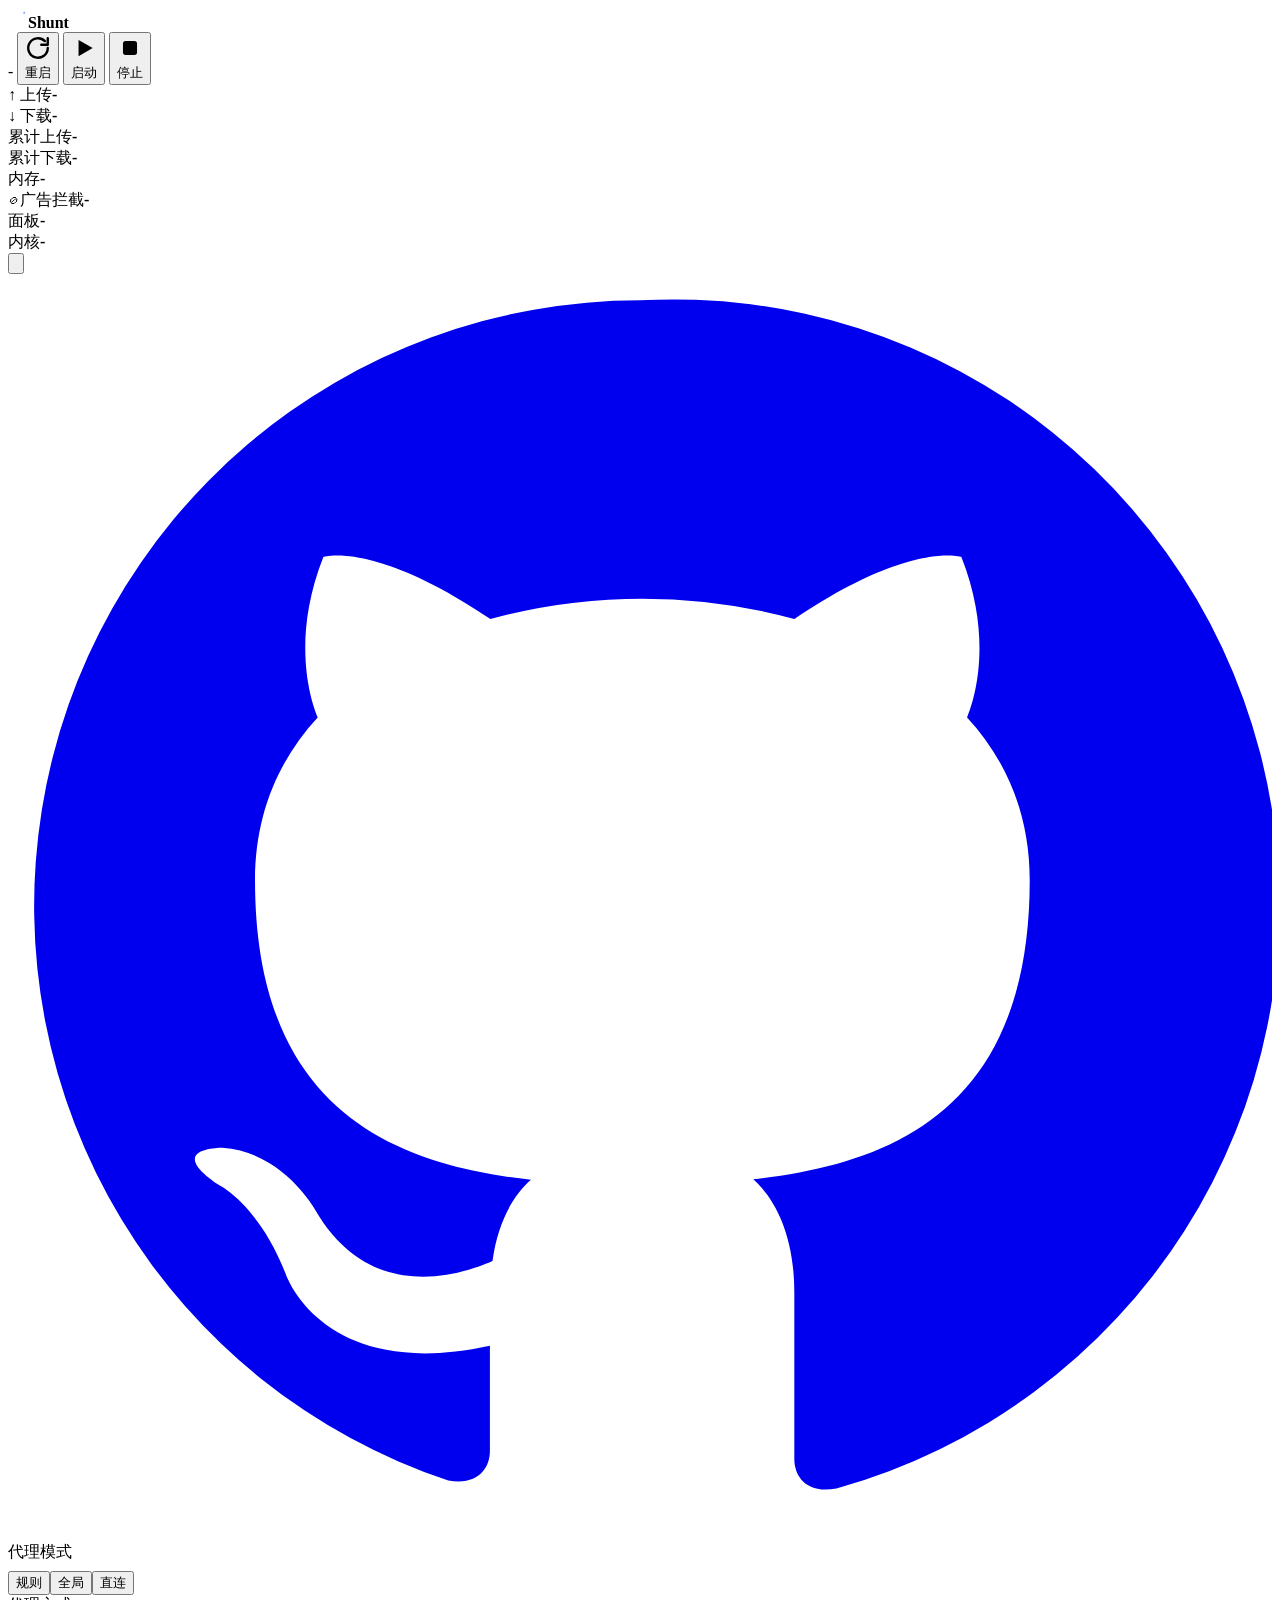
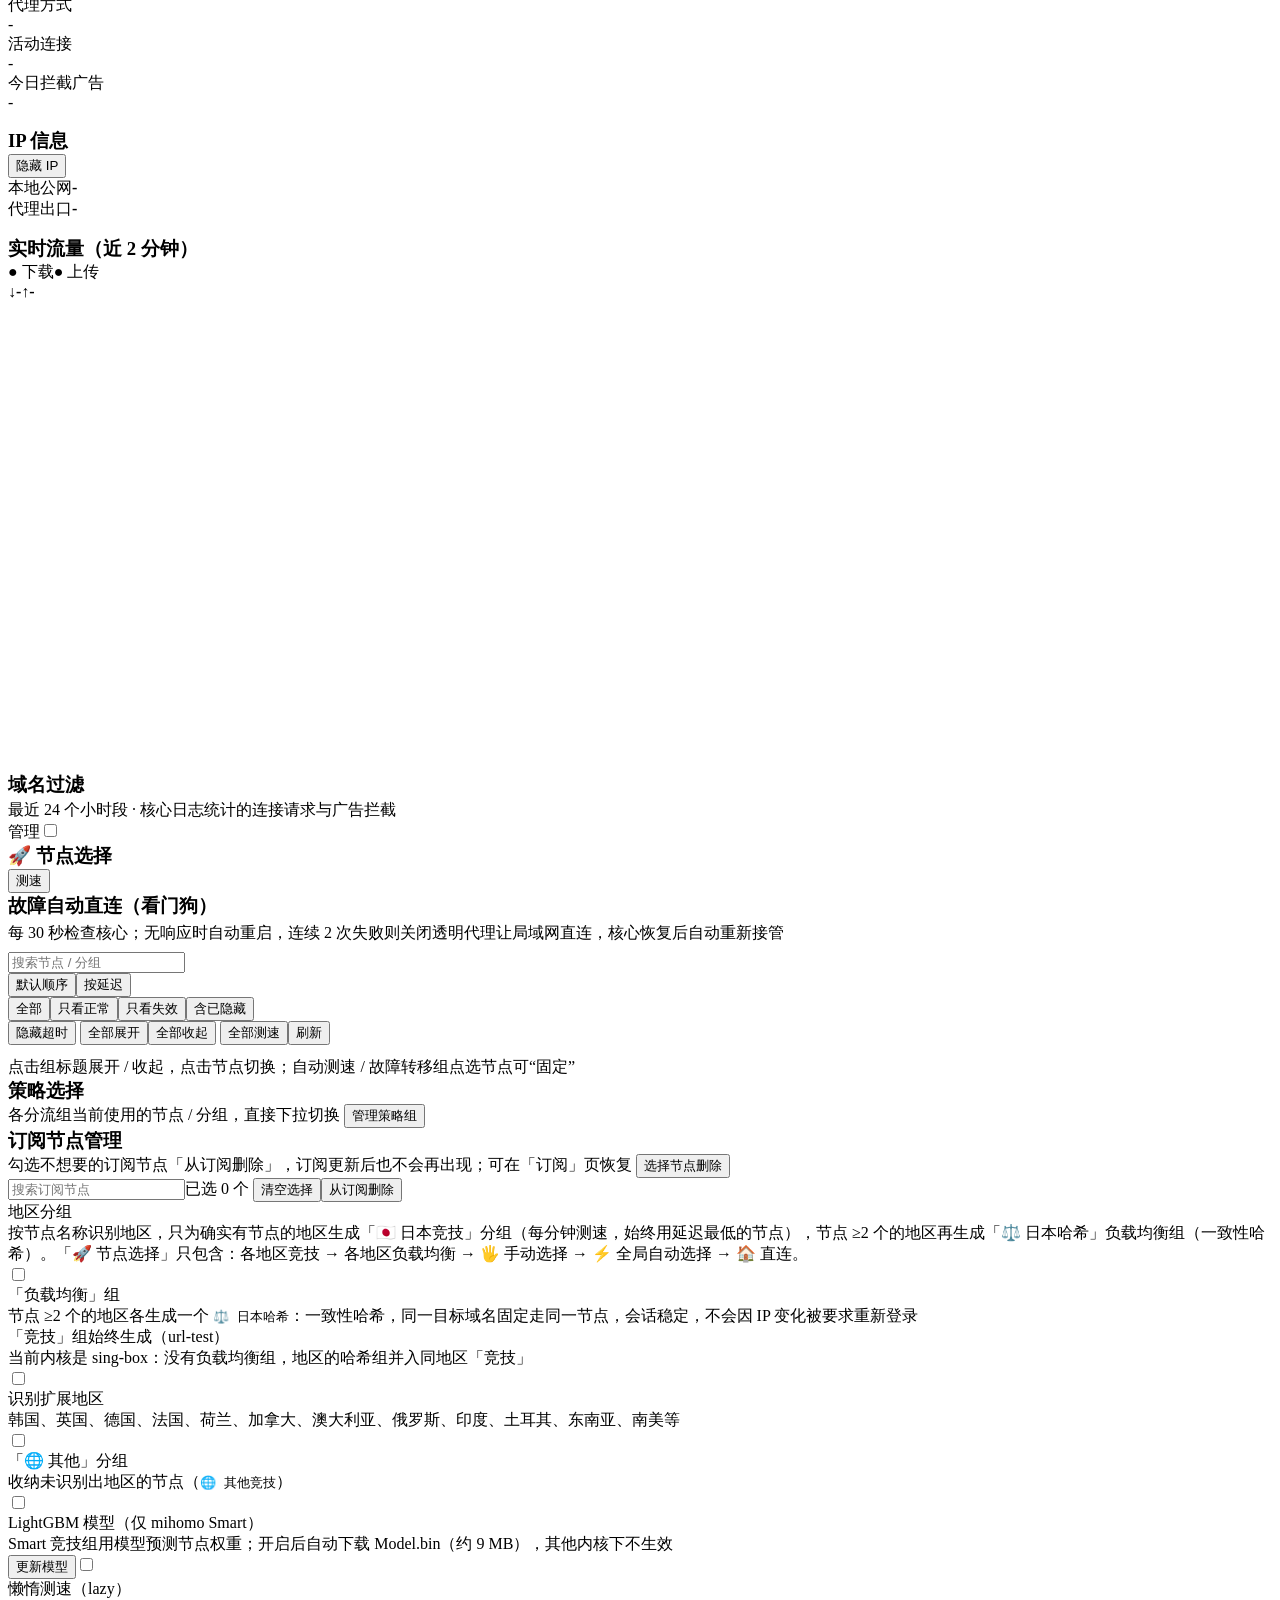
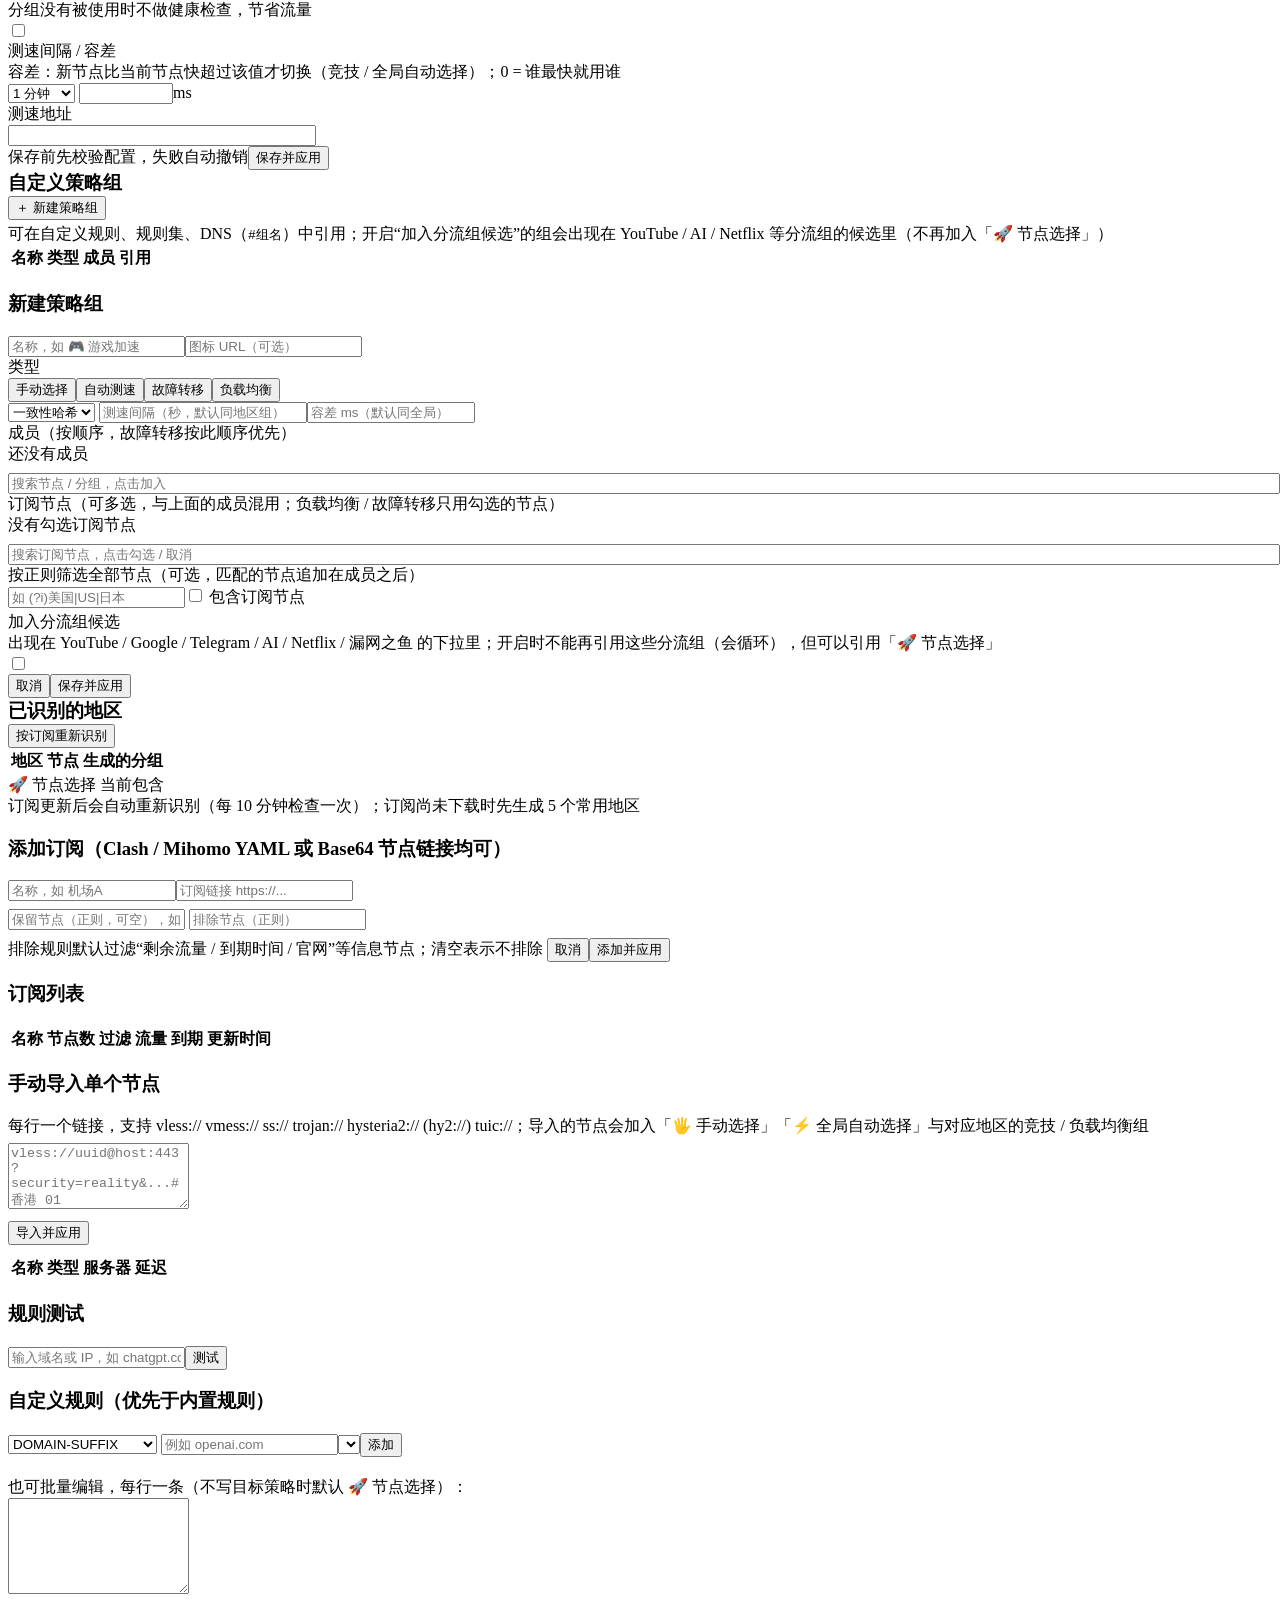
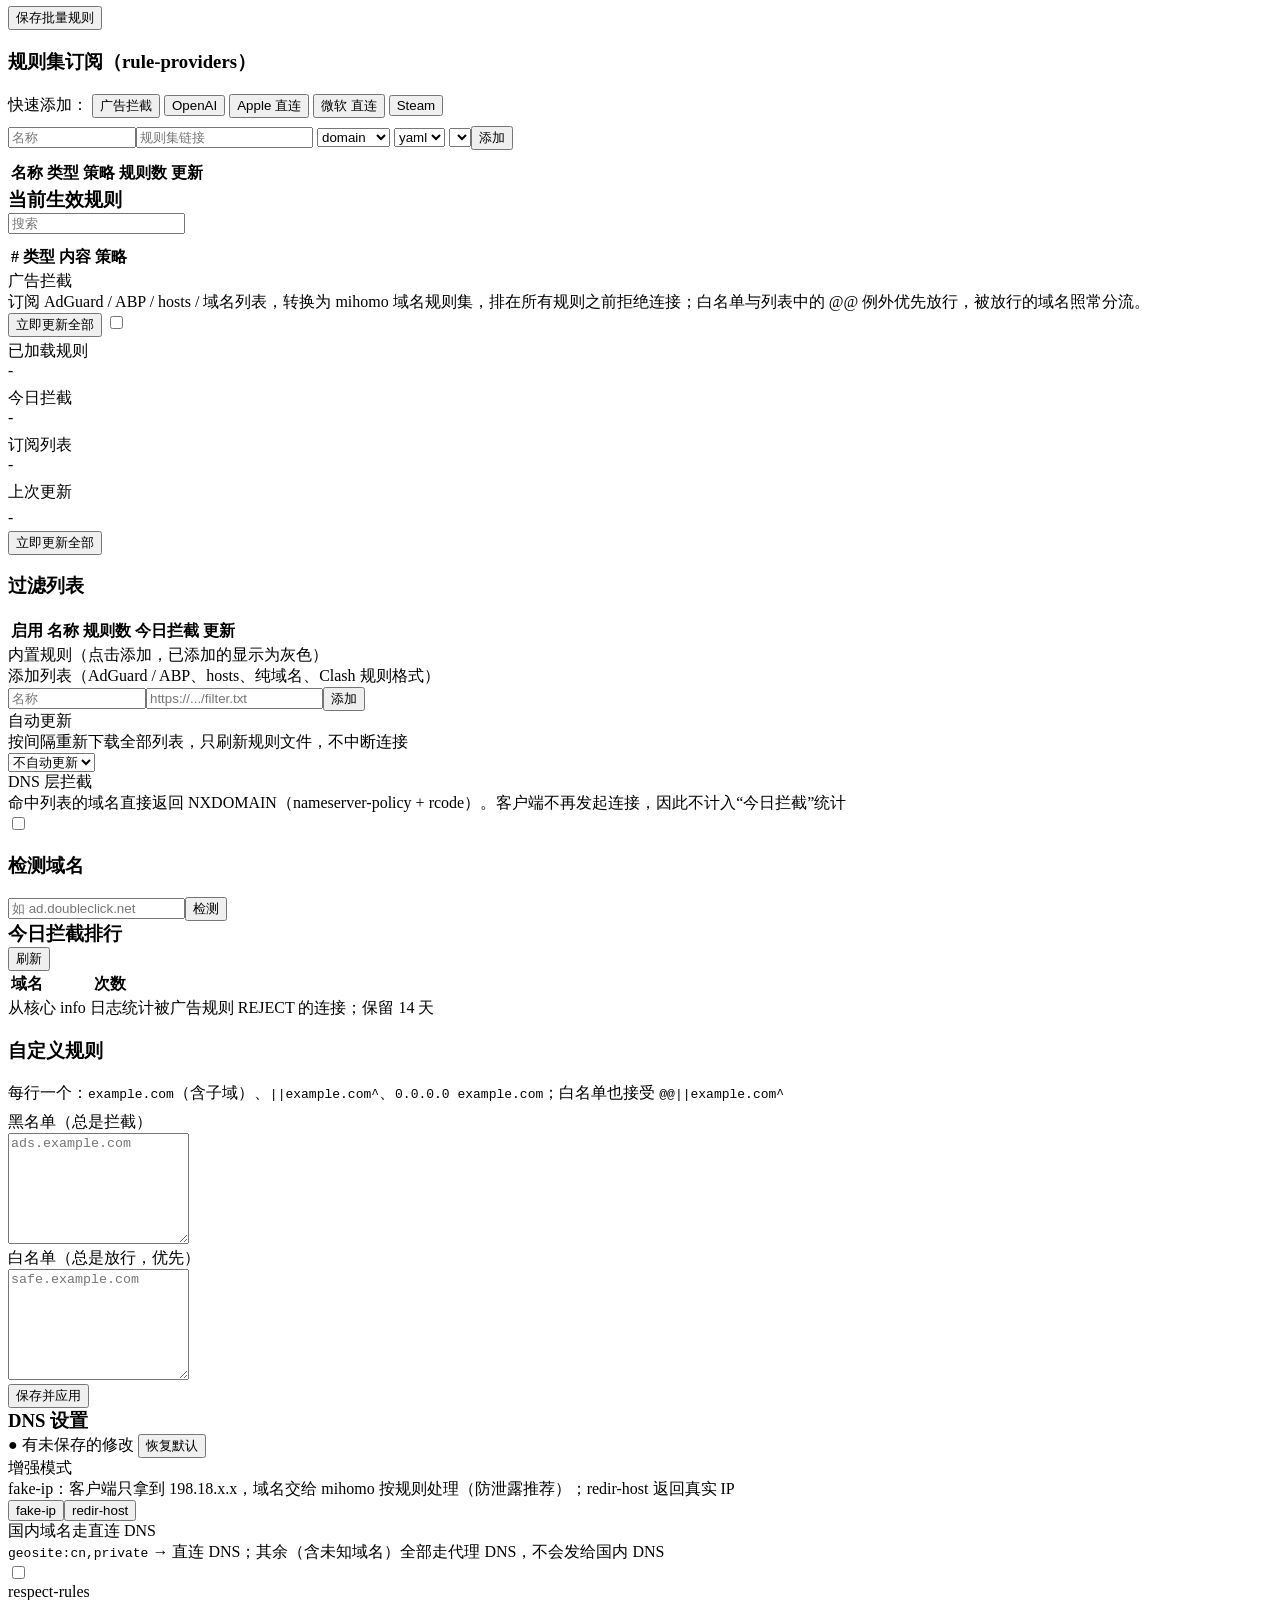
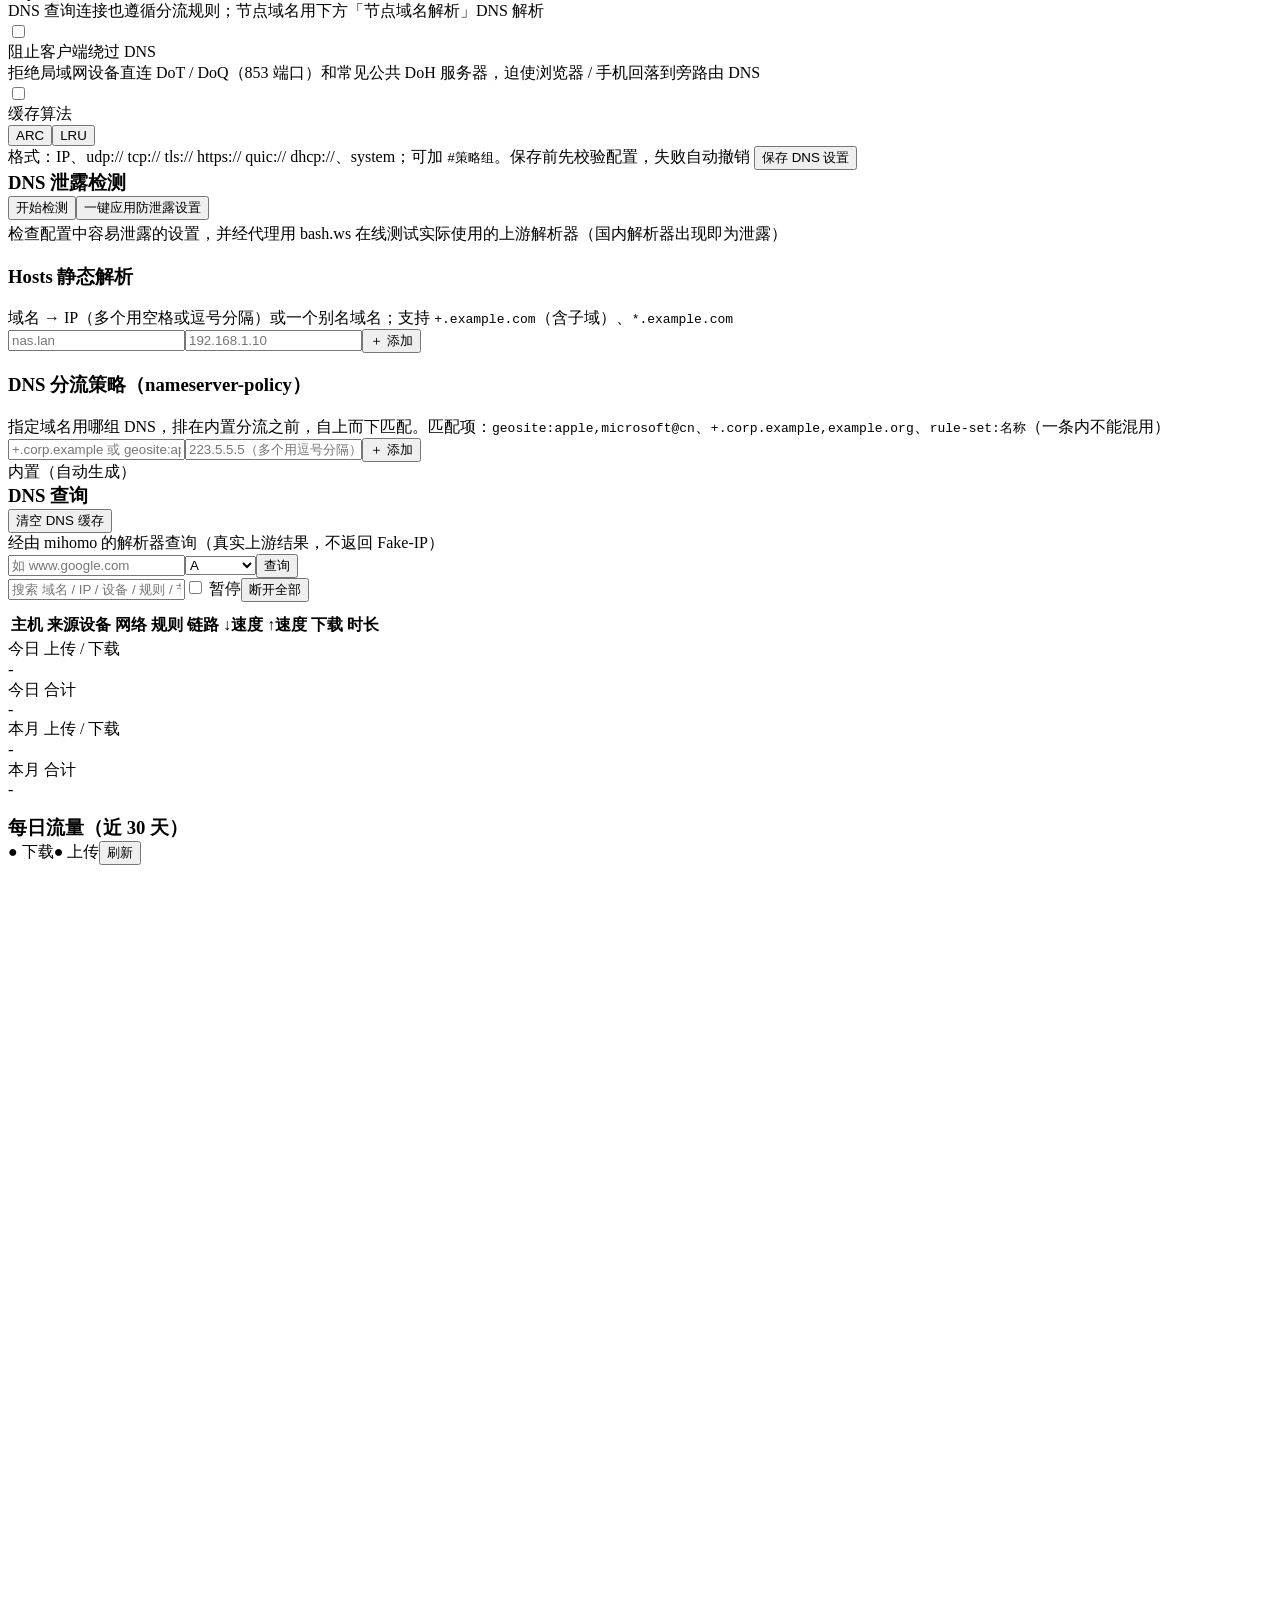
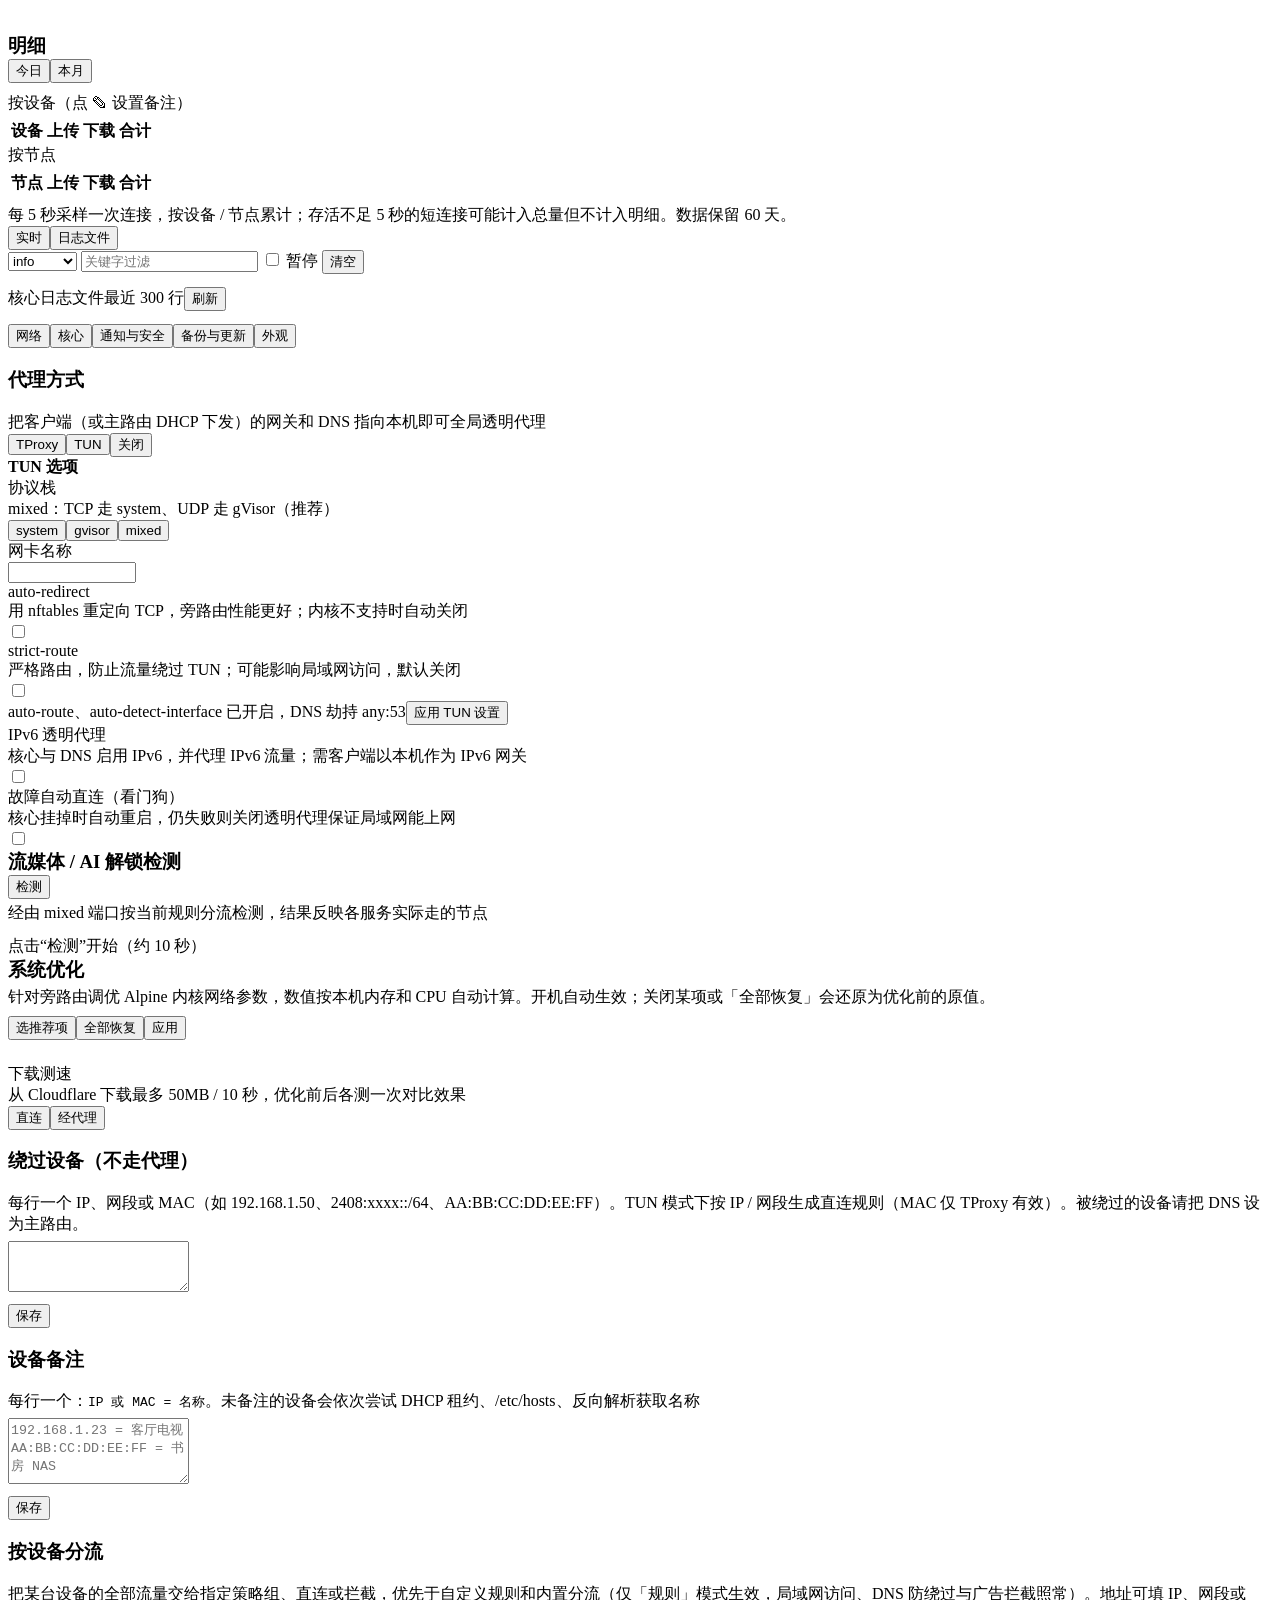
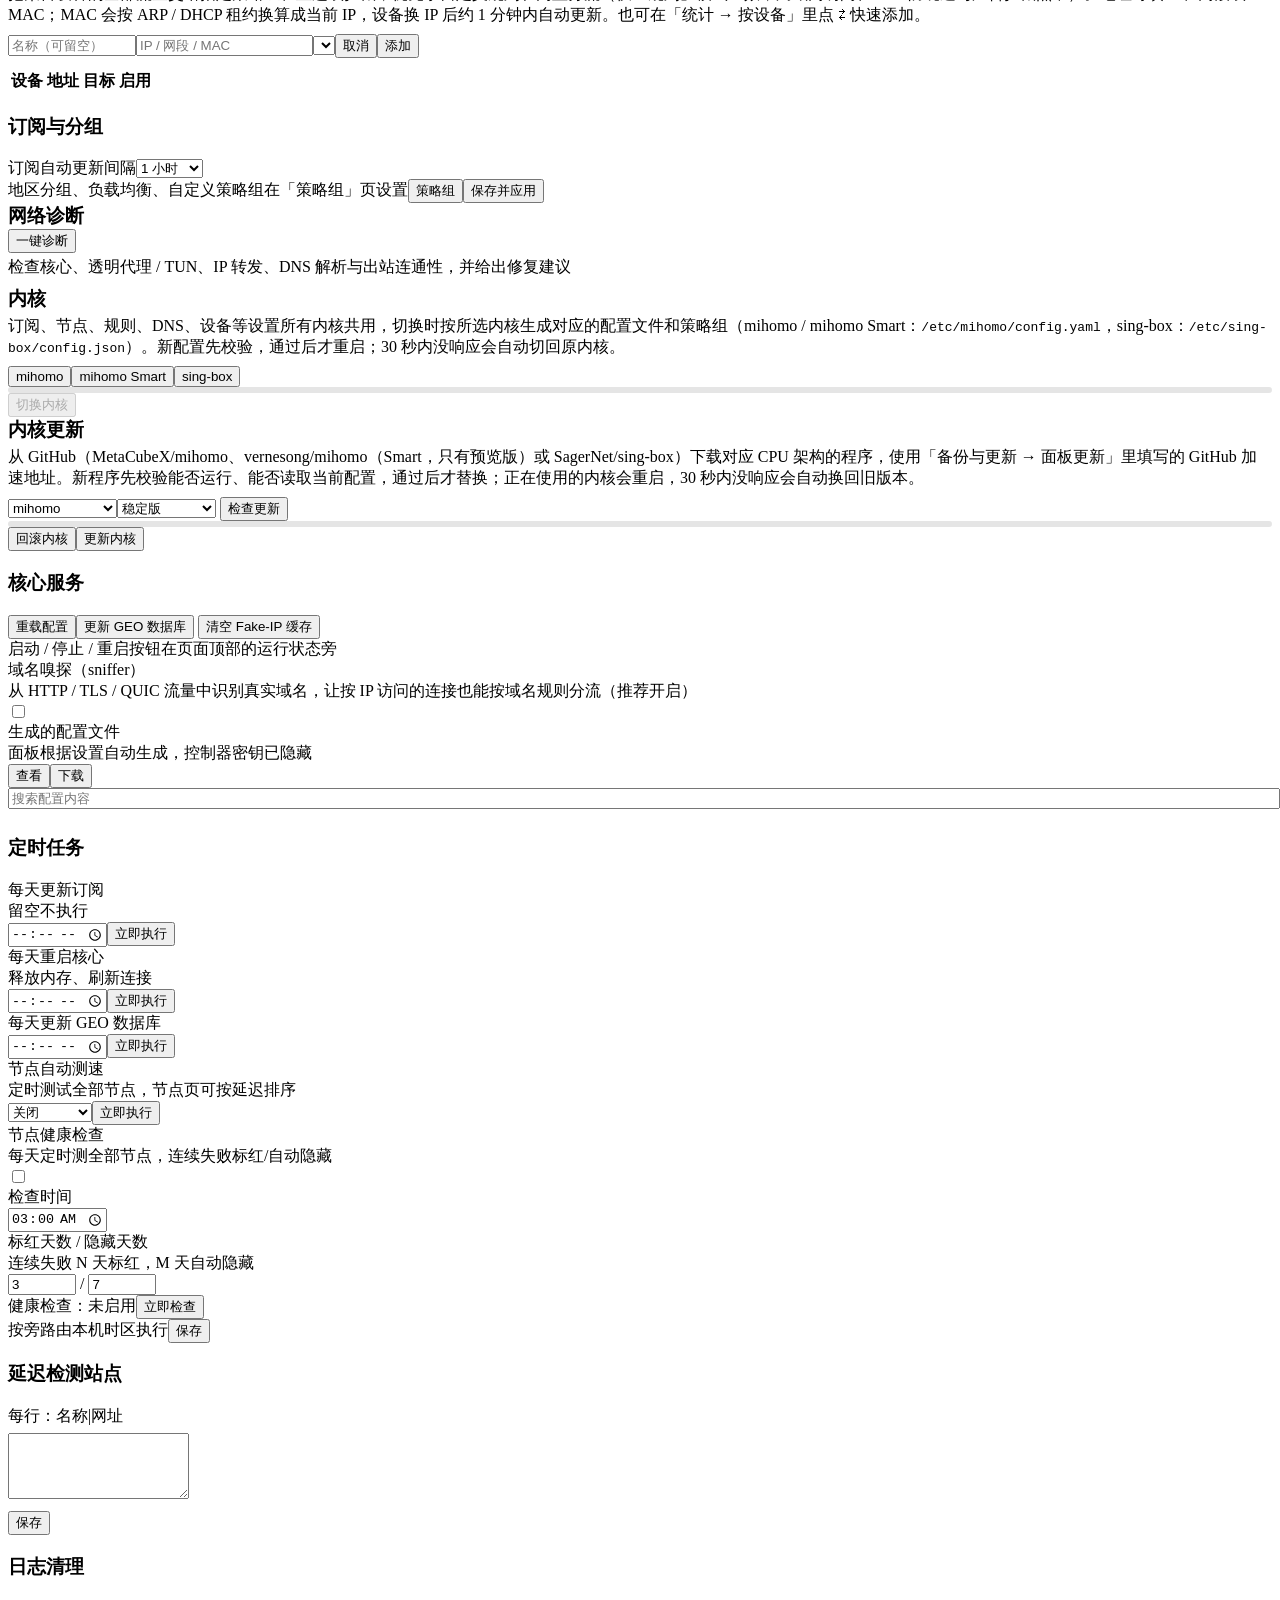
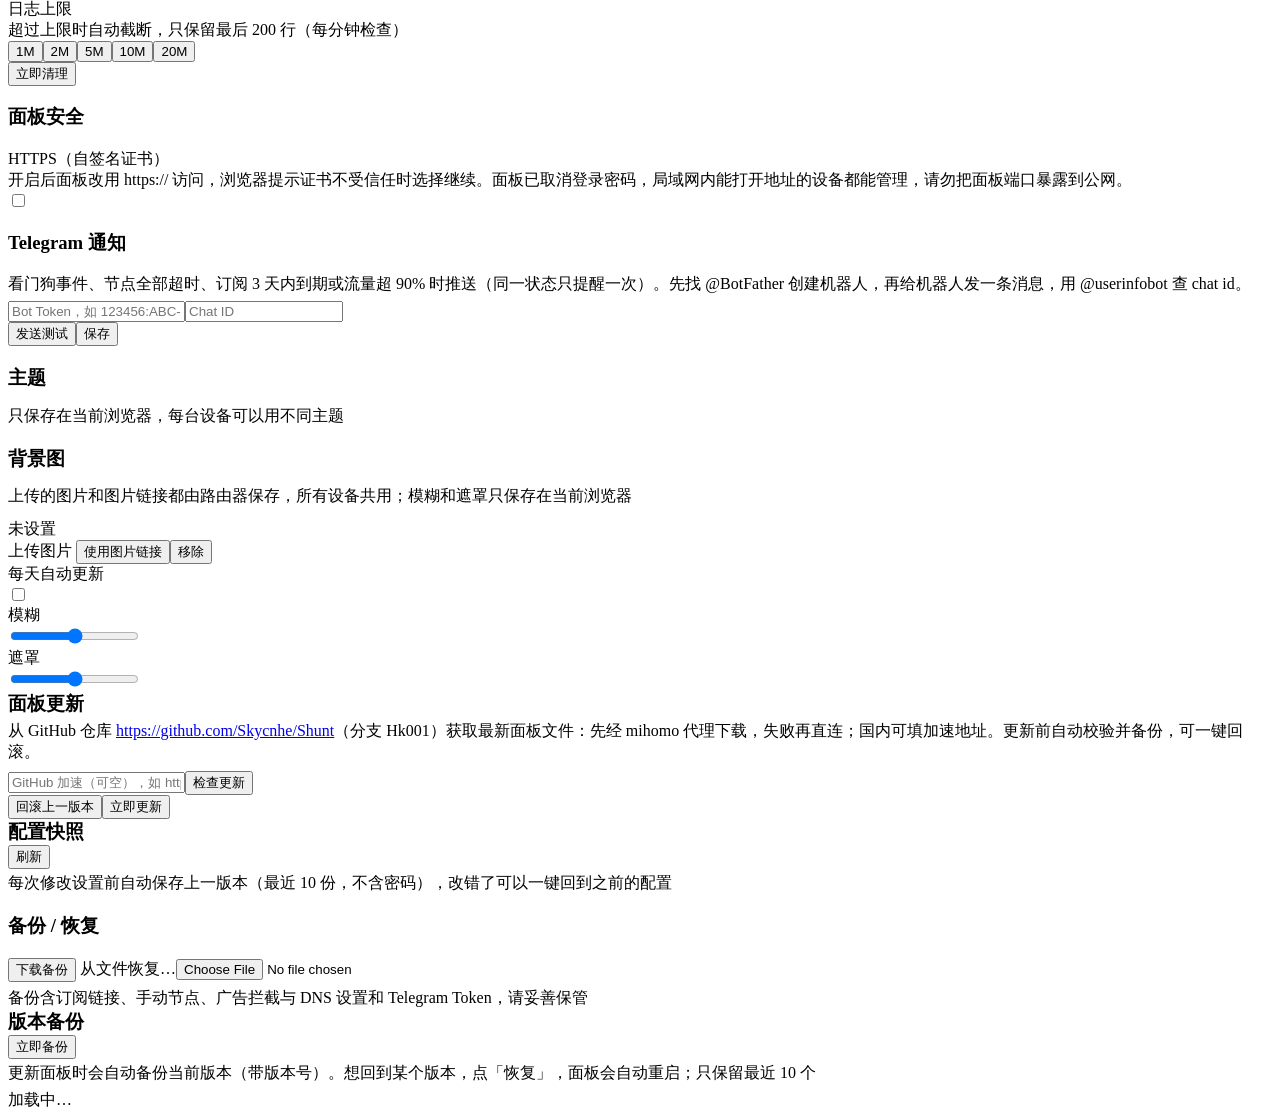
==== commit 20a233b0: "v10.3.2: 同步 Hk001 v8.4.5/v8.4.6 修复（订阅缓存、编辑订阅原位、版本备份恢复重启与互斥、手动停止更新内核不拉起、节点超时误报、广告列表互覆盖、下载截断、背景图、YAML " ====
--- a/web/index.html
+++ b/web/index.html
@@ -344,6 +344,10 @@
       <div class="mut small" style="margin-bottom:6px">每行一个：<code>IP 或 MAC = 名称</code>。未备注的设备会依次尝试 DHCP 租约、/etc/hosts、反向解析获取名称</div>
       <textarea id="dev-names" rows="4" placeholder="192.168.1.23 = 客厅电视&#10;AA:BB:CC:DD:EE:FF = 书房 NAS"></textarea>
       <div class="row" style="margin-top:8px"><span class="sp"></span><button class="btn" onclick="saveDevNames()">保存</button></div></div>
+    <div data-sg="net" class="card" id="dr-card"><h3>按设备分流</h3>
+      <div class="mut small" style="margin-bottom:8px">把某台设备的全部流量交给指定策略组、直连或拦截，优先于自定义规则和内置分流（仅「规则」模式生效，局域网访问、DNS 防绕过与广告拦截照常）。地址可填 IP、网段或 MAC；MAC 会按 ARP / DHCP 租约换算成当前 IP，设备换 IP 后约 1 分钟内自动更新。也可在「统计 → 按设备」里点 ⇄ 快速添加。</div>
+      <div class="row" style="margin-bottom:10px"><input id="dr-name" placeholder="名称（可留空）" style="width:120px" maxlength="40"><input id="dr-addr" placeholder="IP / 网段 / MAC" class="sp"><select id="dr-target"></select><button class="btn g hide" id="dr-cancel" onclick="drReset()">取消</button><button class="btn" id="dr-add" onclick="drSubmit()">添加</button></div>
+      <div class="tw"><table><thead><tr><th>设备</th><th>地址</th><th>目标</th><th>启用</th><th></th></tr></thead><tbody id="dr-list"></tbody></table></div></div>
     <div data-sg="net" class="card"><h3>订阅与分组</h3><div class="row">
       <span>订阅自动更新间隔</span><select id="sub-int"><option value="3600">1 小时</option><option value="21600">6 小时</option><option value="43200">12 小时</option><option value="86400">24 小时</option><option value="259200">3 天</option></select></div>
       <div class="row mt"><span class="sp mut small">地区分组、负载均衡、自定义策略组在「策略组」页设置</span><button class="btn g" onclick="go('策略组')">策略组</button><button class="btn" onclick="saveGroupOpts()">保存并应用</button></div></div>
@@ -460,6 +464,7 @@
 //@include js/23-traffic.js
 //@include js/24-rulesets.js
 //@include js/25-settings2.js
+//@include js/26-devroute.js
 //@include js/28-backup.js
 </script>
 </body>
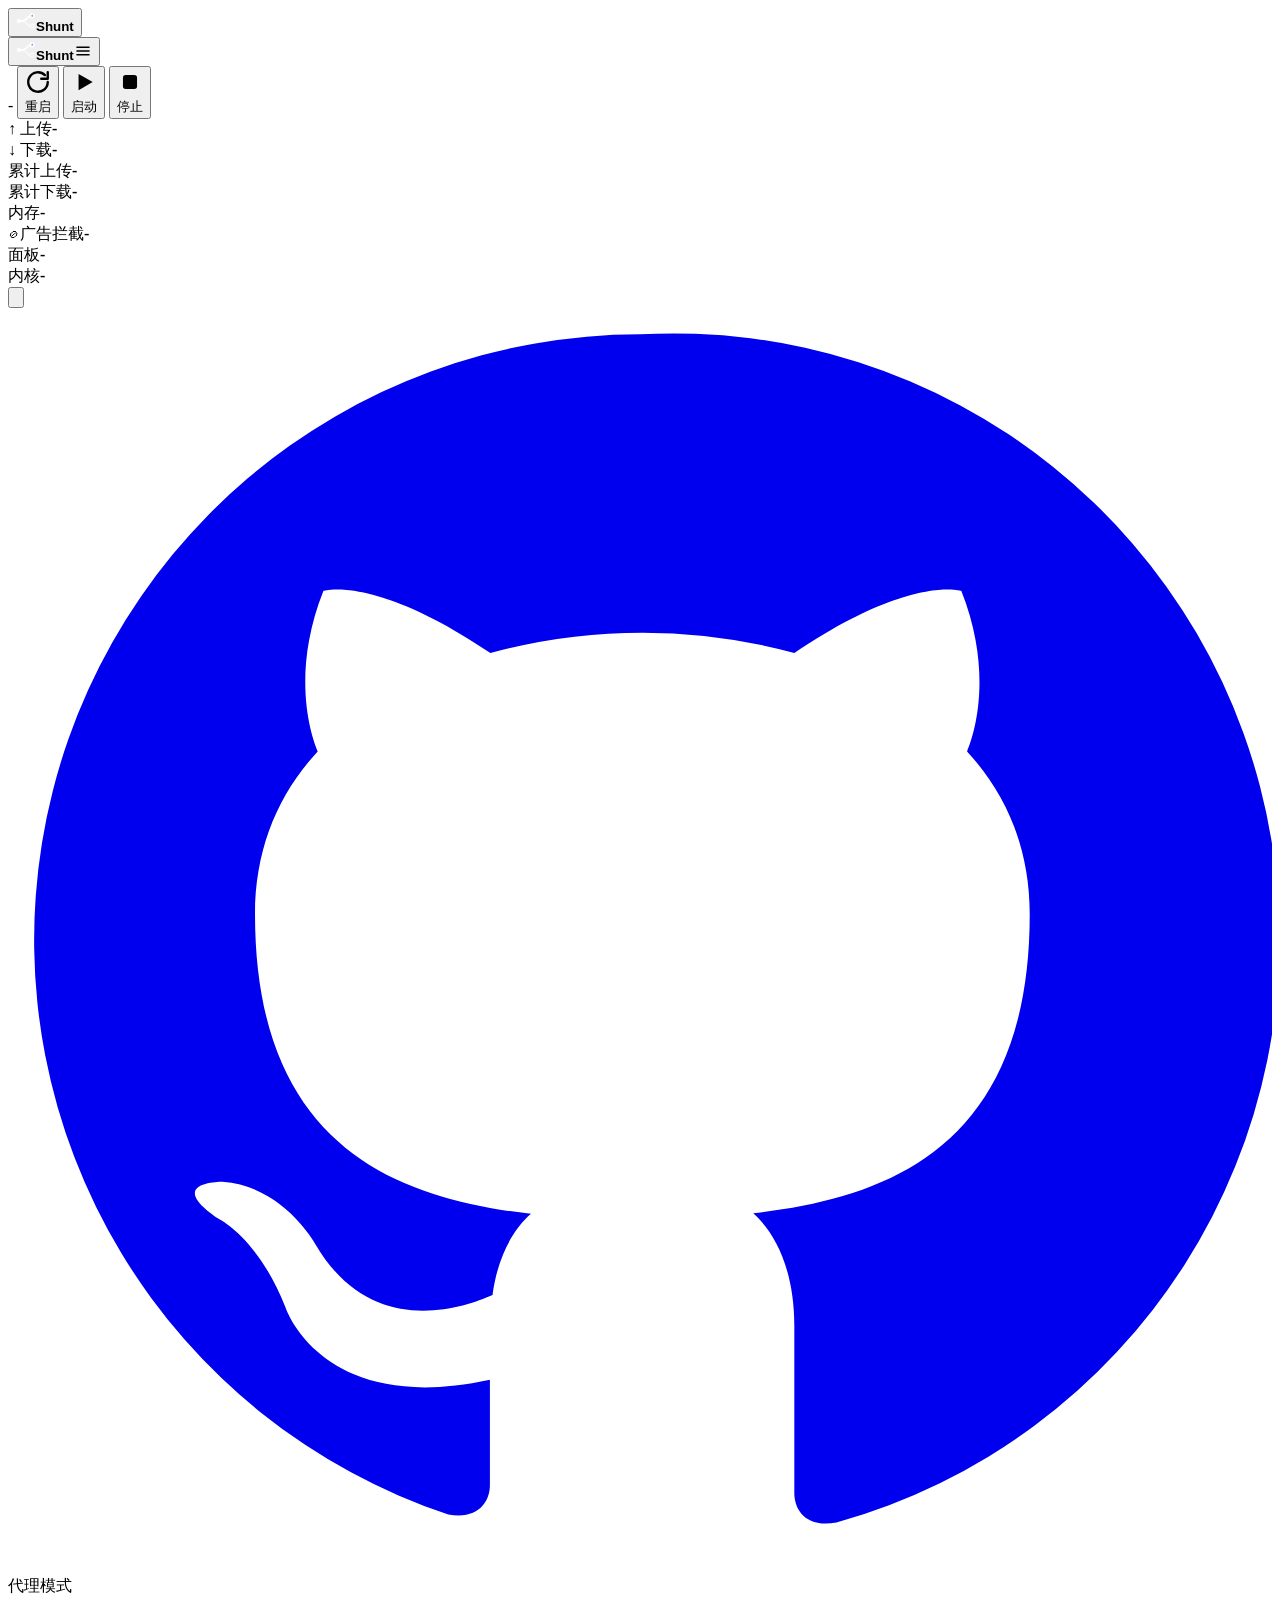
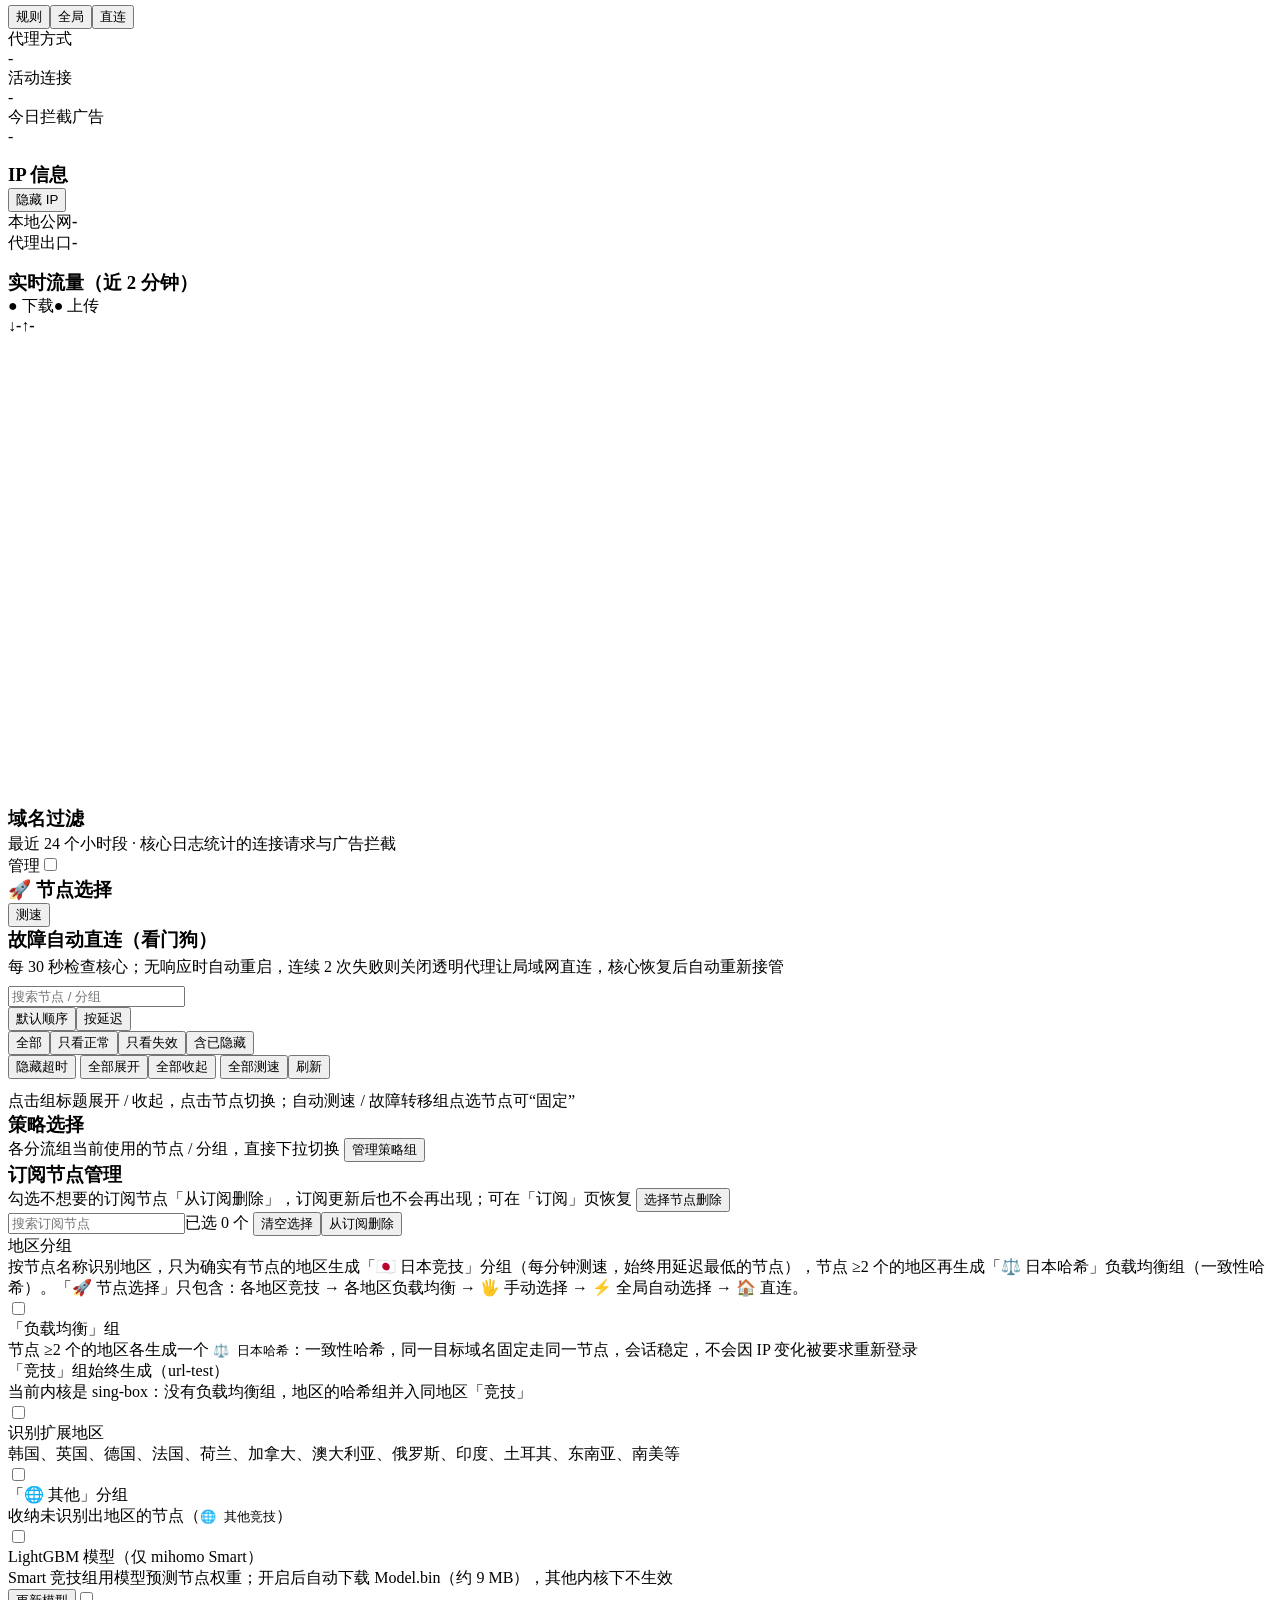
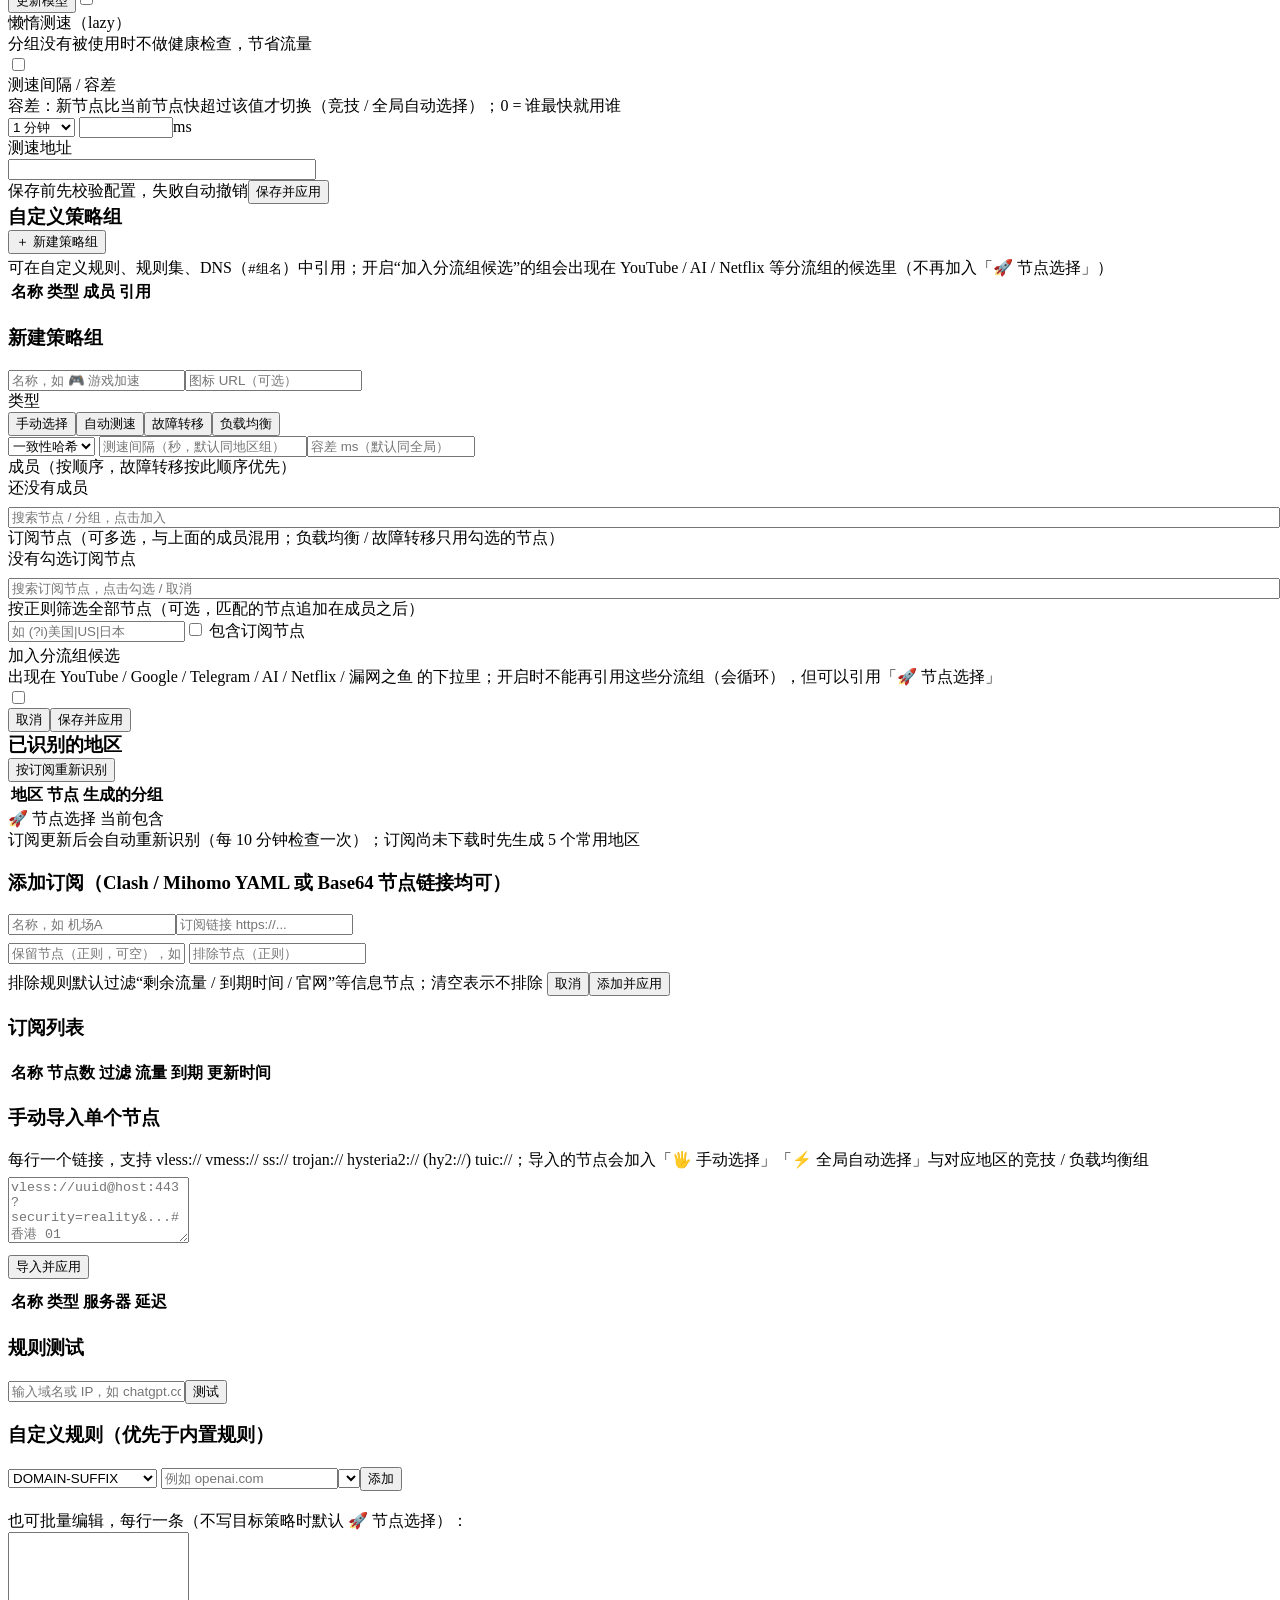
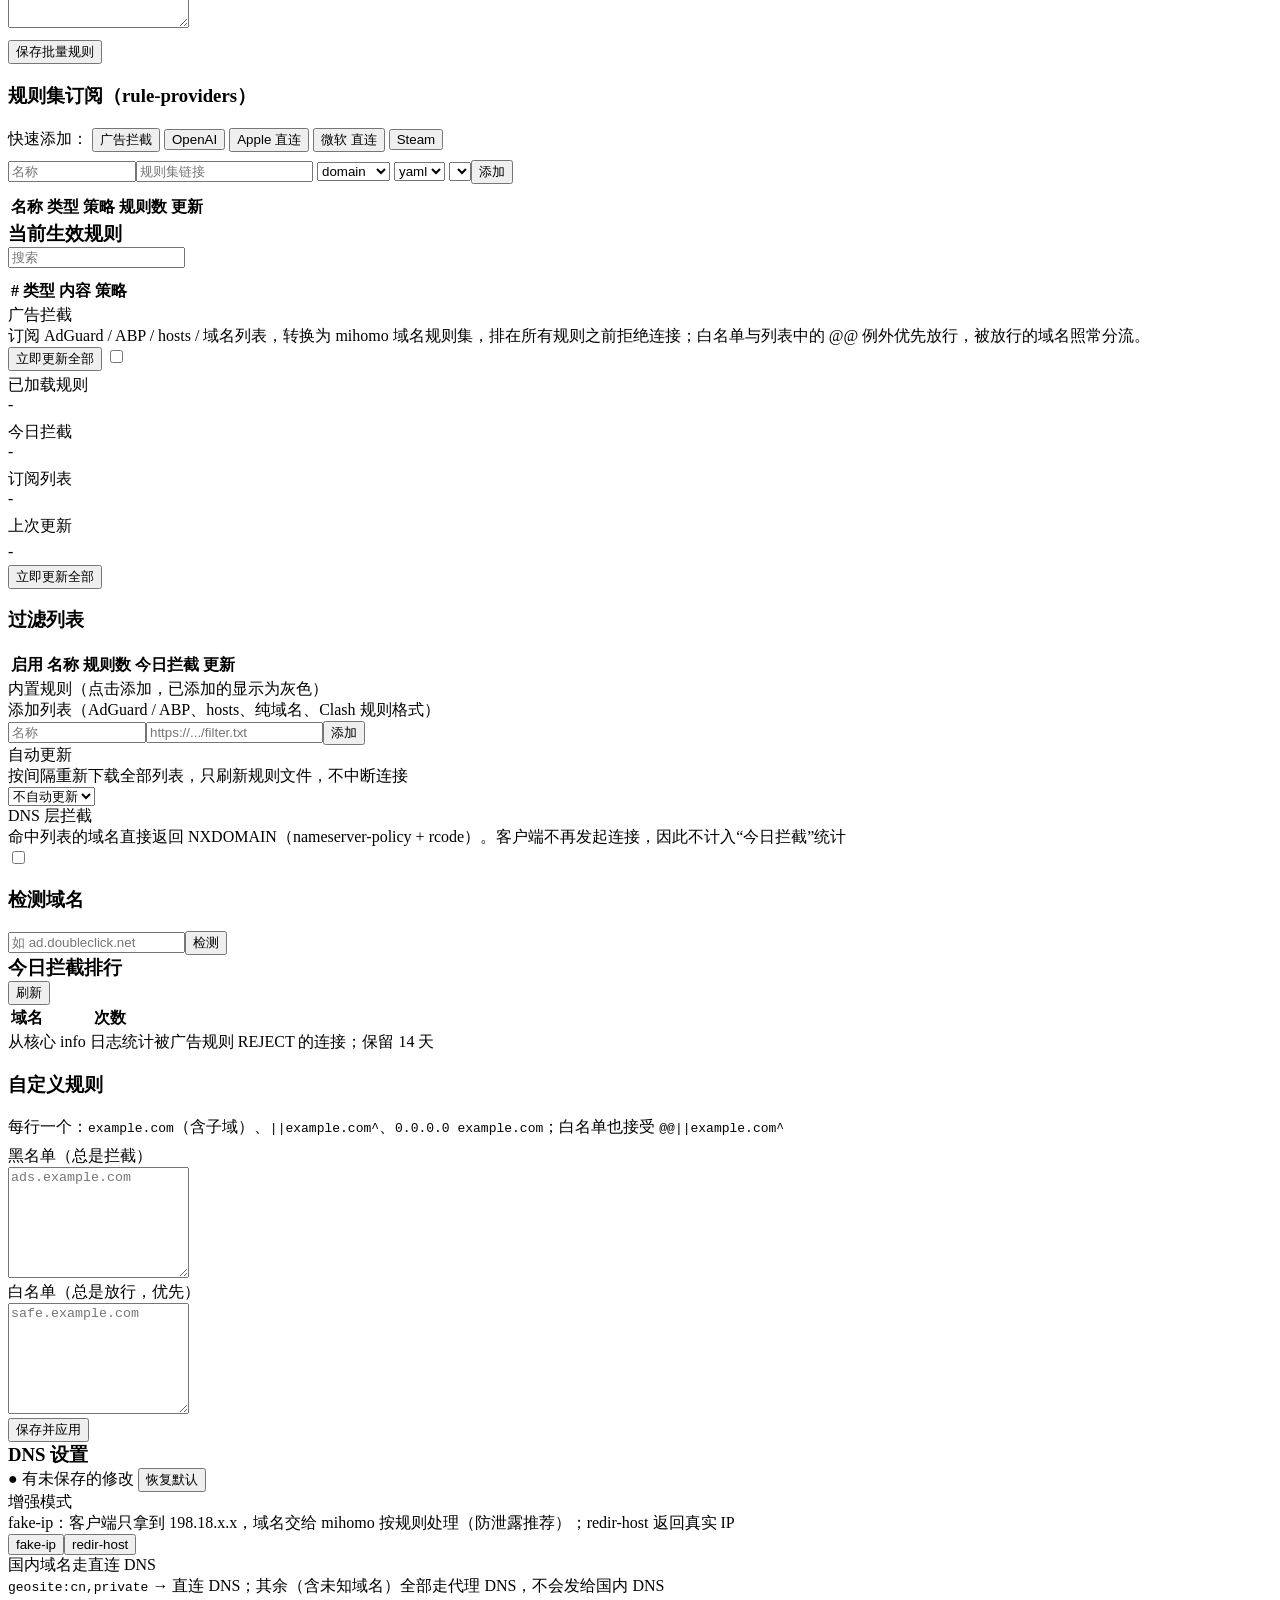
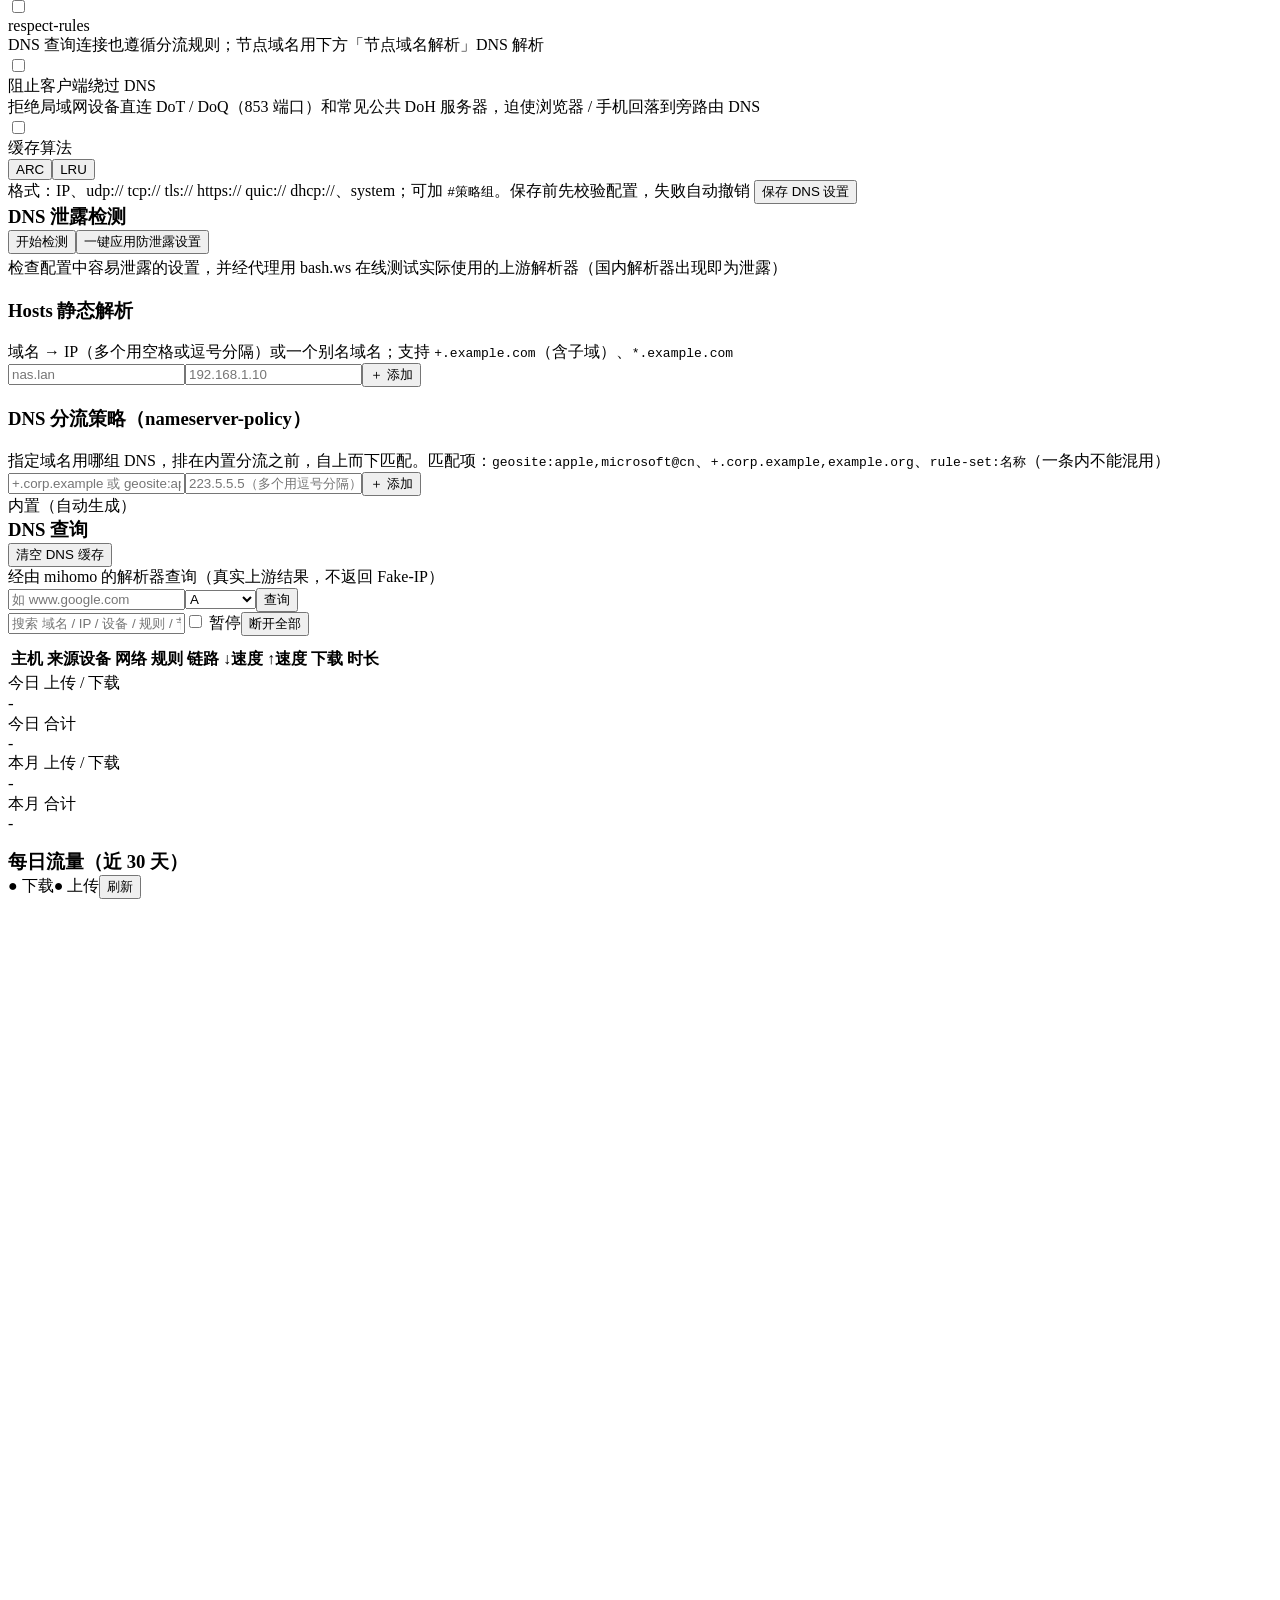
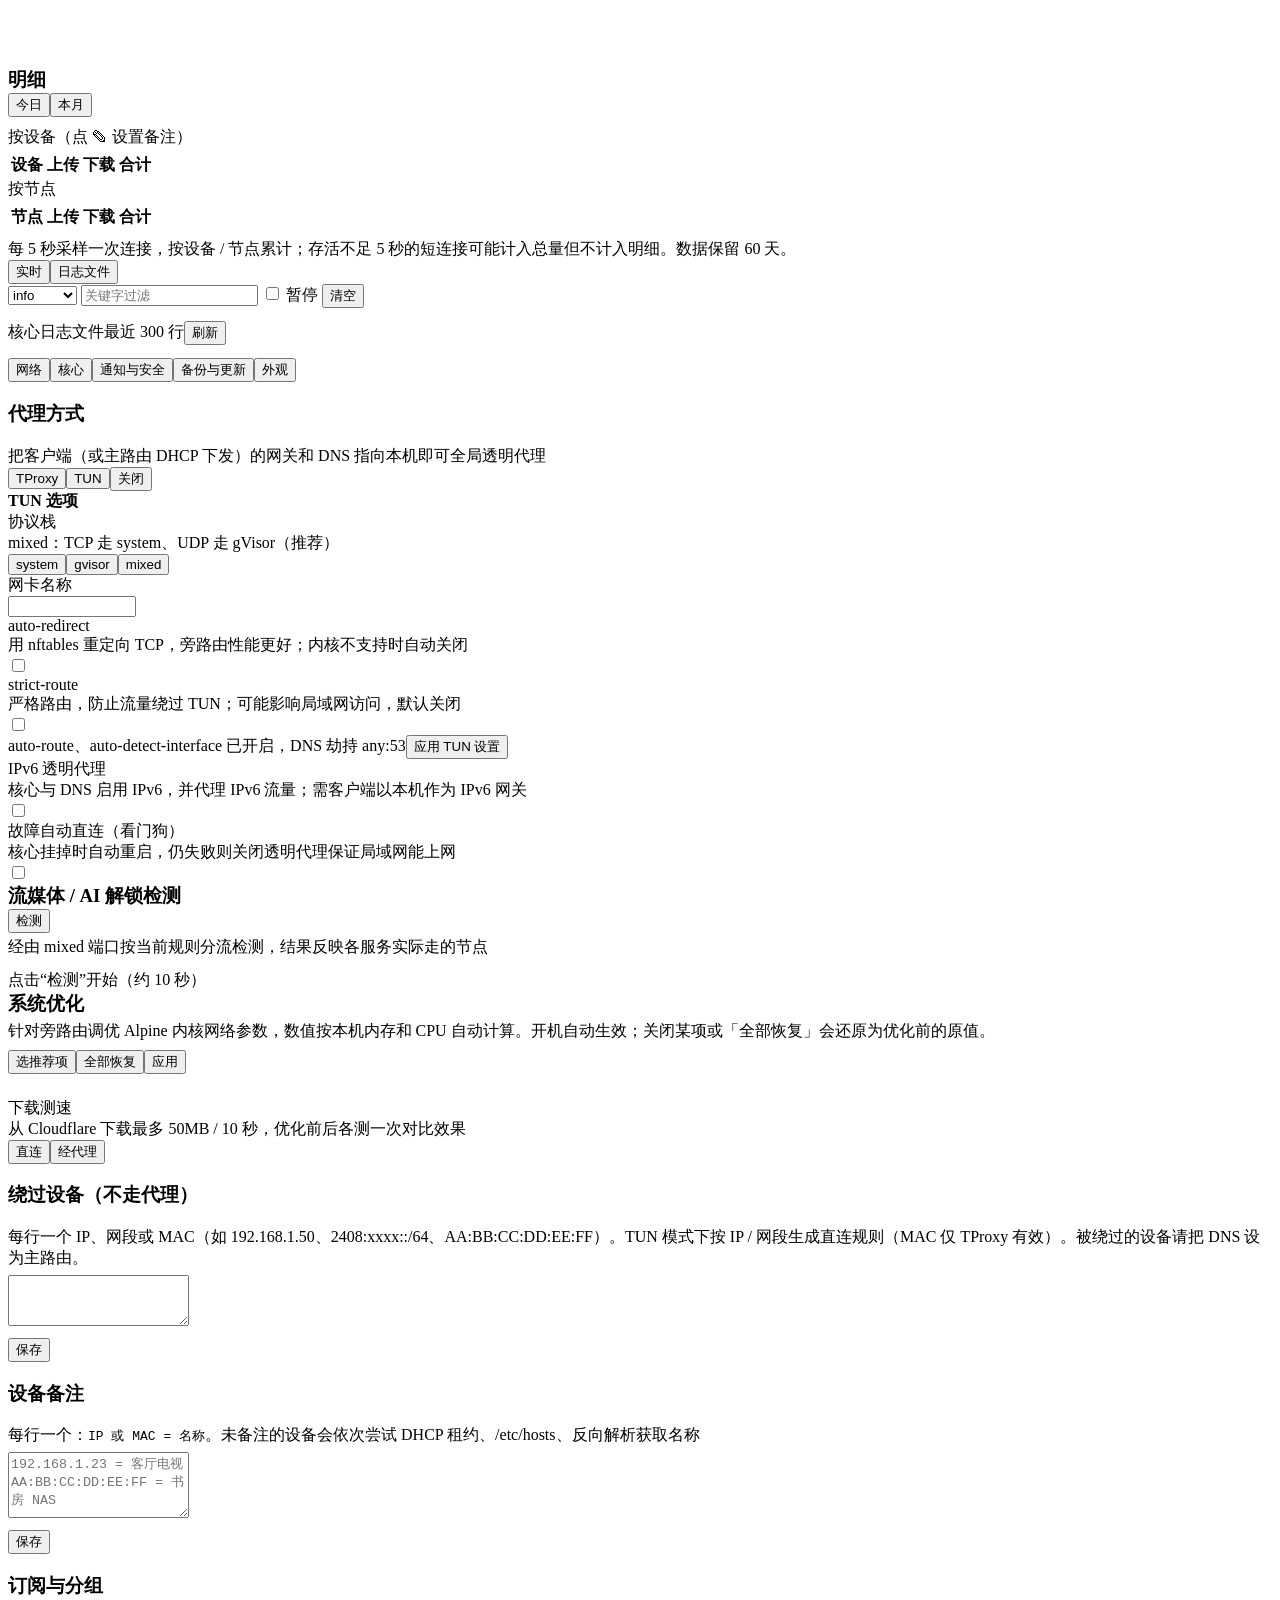
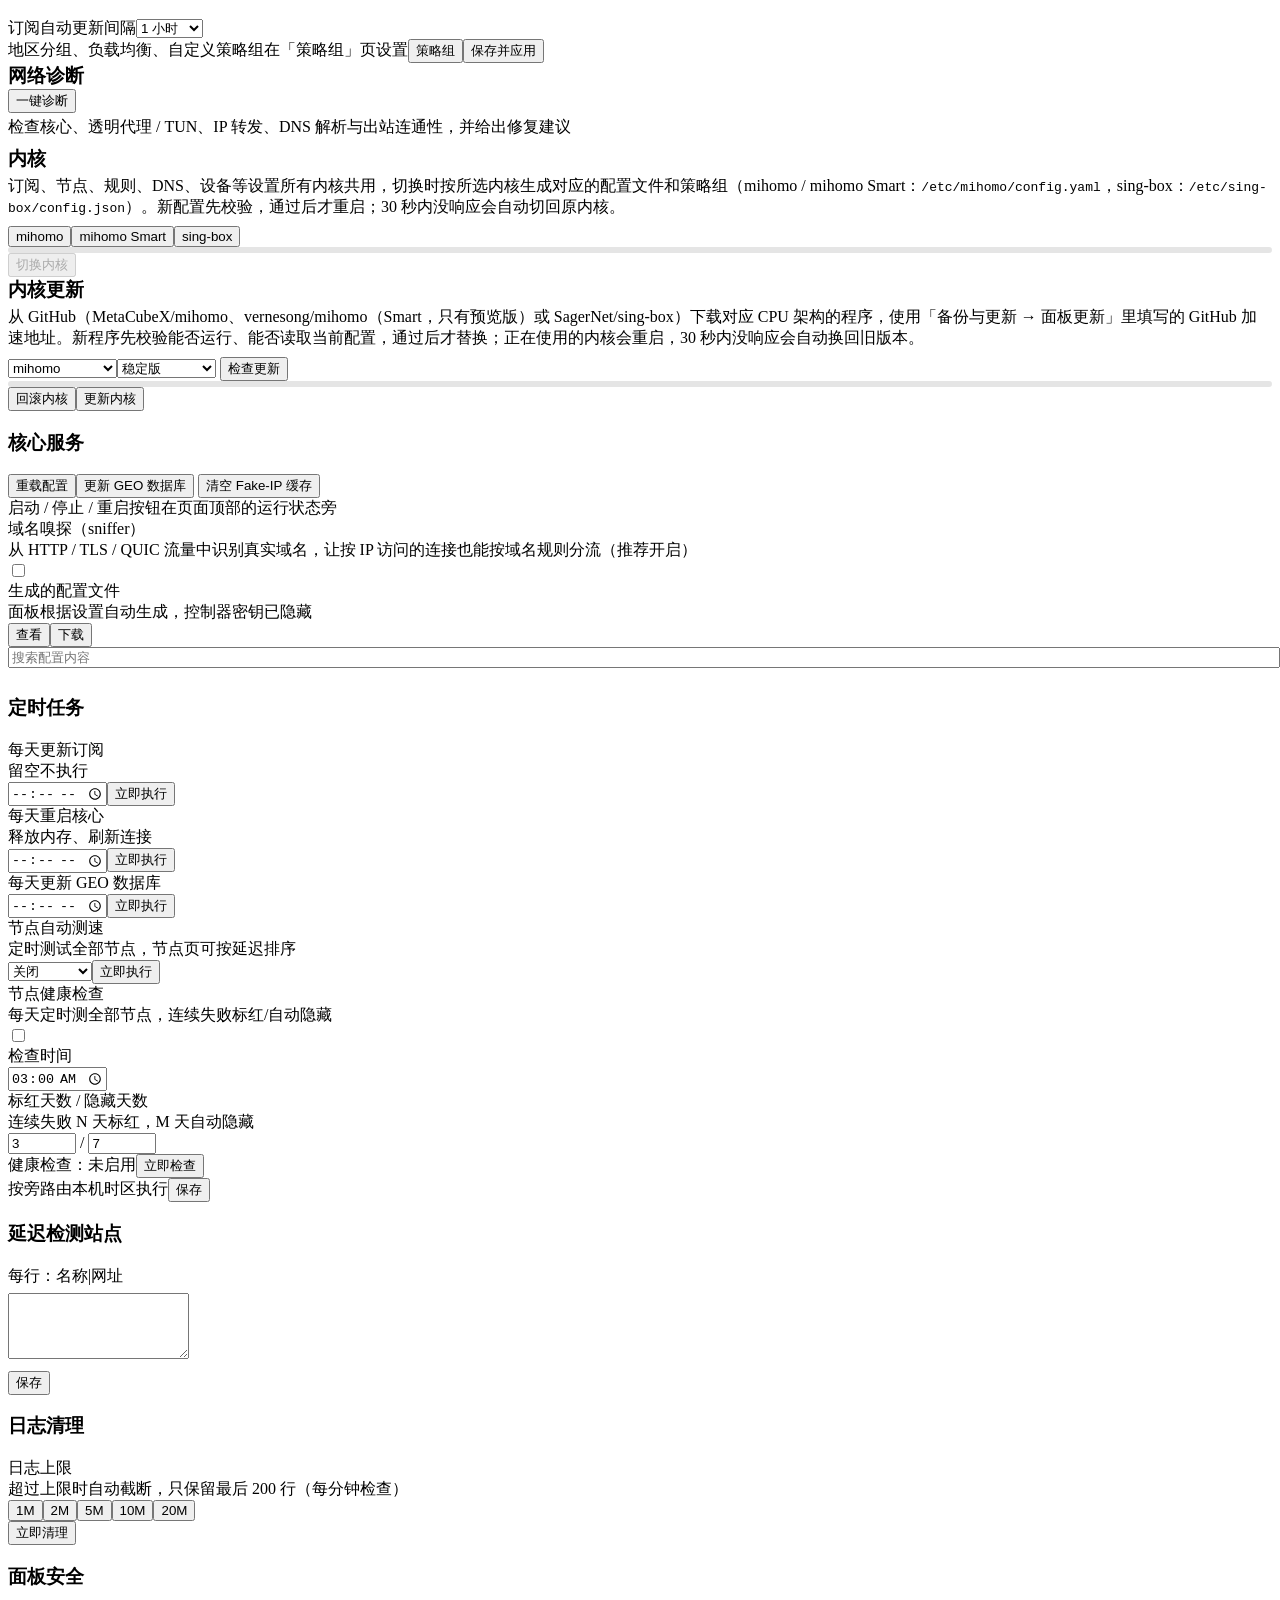
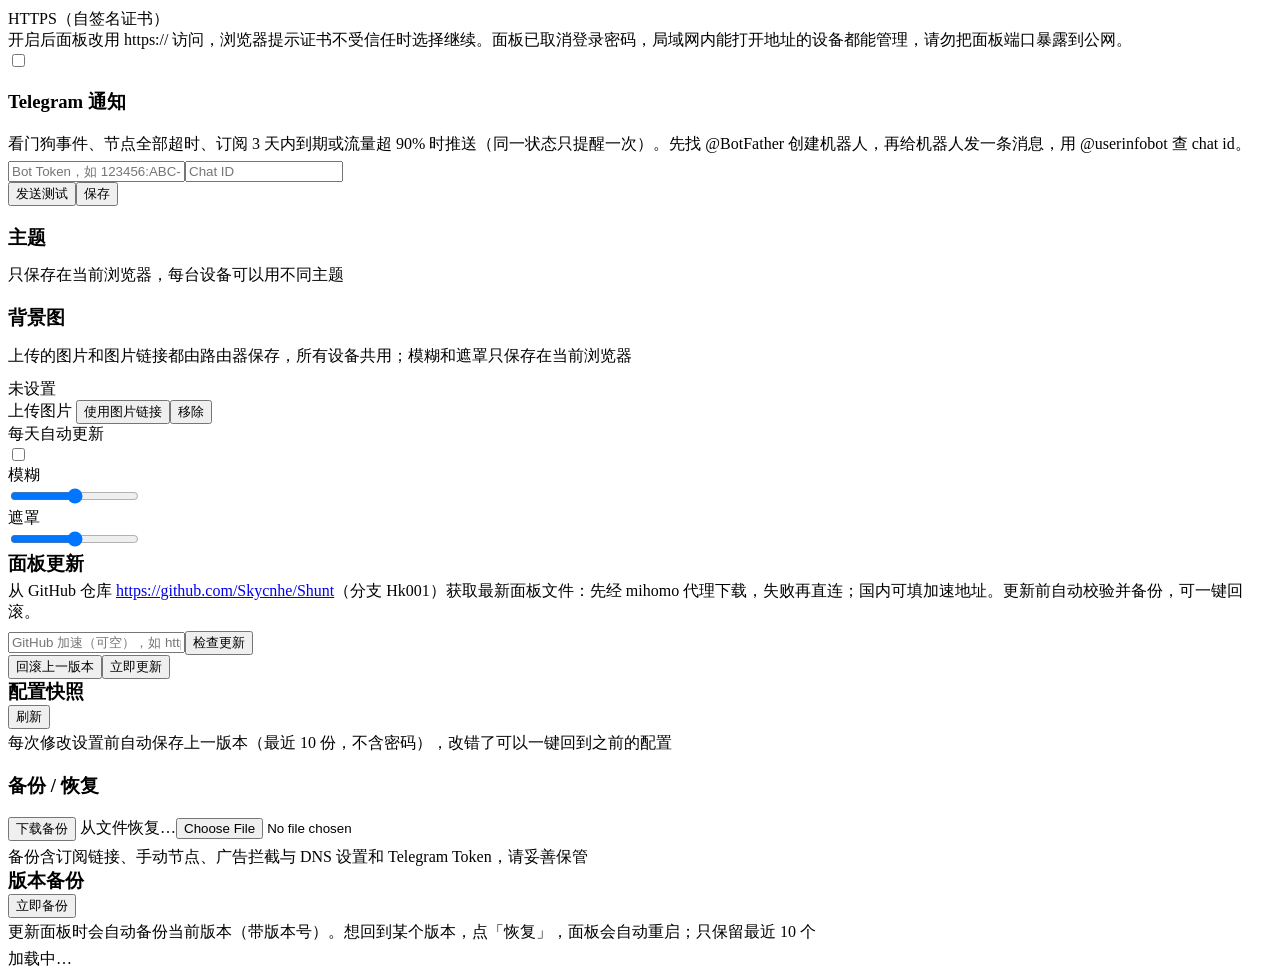
==== commit c0323d5c: "v8.4.9: 导航改为左侧抽屉菜单（点左上角 Shunt 图标打开，所有宽度统一，去掉横向标签栏与手机底部导航；概览为主页，地址栏 #hash 直达各页）；顶栏统计卡改为网格、数值换行不截断；修复长" ====
--- a/web/index.html
+++ b/web/index.html
@@ -21,11 +21,16 @@
 </style>
 </head>
 <body><div id="bgimg"></div><div id="bgdim"></div>
-<div id="more-sheet" class="hide" onclick="if(event.target===this)this.classList.add('hide')"><div class="sheet glass" id="more-list"></div></div>
+<div id="drawer-mask" class="hide" onclick="closeDrawer()"></div>
+<aside id="drawer" class="glass" role="dialog" aria-modal="true" aria-label="导航菜单" aria-hidden="true" inert>
+  <button type="button" class="dhome" id="d-home" onclick="pickNav('概览')" aria-label="Shunt 主页" title="回到主页"><span class="logo" aria-hidden="true"><svg viewBox="80 100 360 312" width="20" height="20" aria-hidden="true"><g fill="none" stroke="#fff" stroke-width="34" stroke-linecap="round"><path d="M140 256 H196 C262 256 280 164 356 164"/><path d="M196 256 C256 256 278 340 330 347" stroke-opacity=".55"/></g><circle cx="132" cy="256" r="38" fill="#fff"/><circle cx="370" cy="164" r="46" fill="#fff"/><path d="M378 132 L352 170 H372 L362 198 L390 156 H370 Z" fill="#3b6cf5"/><circle cx="370" cy="348" r="34" fill="none" stroke="#fff" stroke-width="22" stroke-opacity=".75"/></svg></span><b>Shunt</b></button>
+  <nav class="dnav" id="nav" aria-label="页面"></nav>
+  <div class="dfoot" id="d-foot"></div>
+</aside>
 <div id="app" class="hide">
 <header class="glass">
   <div class="hrow">
-    <div class="brand"><span class="logo"><svg viewBox="80 100 360 312" width="20" height="20" aria-hidden="true"><g fill="none" stroke="#fff" stroke-width="34" stroke-linecap="round"><path d="M140 256 H196 C262 256 280 164 356 164"/><path d="M196 256 C256 256 278 340 330 347" stroke-opacity=".55"/></g><circle cx="132" cy="256" r="38" fill="#fff"/><circle cx="370" cy="164" r="46" fill="#fff"/><path d="M378 132 L352 170 H372 L362 198 L390 156 H370 Z" fill="#3b6cf5"/><circle cx="370" cy="348" r="34" fill="none" stroke="#fff" stroke-width="22" stroke-opacity=".75"/></svg></span><b>Shunt</b></div>
+    <button type="button" class="brand" id="menu-btn" onclick="toggleDrawer()" aria-controls="drawer" aria-expanded="false" aria-haspopup="dialog" title="打开菜单"><span class="logo"><svg viewBox="80 100 360 312" width="20" height="20" aria-hidden="true"><g fill="none" stroke="#fff" stroke-width="34" stroke-linecap="round"><path d="M140 256 H196 C262 256 280 164 356 164"/><path d="M196 256 C256 256 278 340 330 347" stroke-opacity=".55"/></g><circle cx="132" cy="256" r="38" fill="#fff"/><circle cx="370" cy="164" r="46" fill="#fff"/><path d="M378 132 L352 170 H372 L362 198 L390 156 H370 Z" fill="#3b6cf5"/><circle cx="370" cy="348" r="34" fill="none" stroke="#fff" stroke-width="22" stroke-opacity=".75"/></svg></span><b>Shunt</b><span class="bpage" id="h-page"></span><svg class="bmenu" viewBox="0 0 24 24" width="18" height="18" fill="none" stroke="currentColor" stroke-width="2.2" stroke-linecap="round" aria-hidden="true"><path d="M4 7h16M4 12h16M4 17h16"/></svg></button>
     <div class="corebox">
       <span class="pill"><i class="dot" id="h-dot"></i><span id="h-run">-</span></span><span class="ver" id="h-ver"></span>
       <button class="ib hide" id="h-restart" onclick="svc('restart')" title="重启核心"><svg viewBox="0 0 24 24" fill="none" stroke="currentColor" stroke-width="2.2" stroke-linecap="round" stroke-linejoin="round"><path d="M21 12a9 9 0 1 1-2.64-6.36"/><path d="M21 3v6h-6"/></svg><span class="tx">重启</span></button>
@@ -45,7 +50,6 @@
     </div>
     <button class="ib round theme" onclick="toggleTheme()" title="切换深色 / 浅色"><svg class="sun" viewBox="0 0 24 24" fill="none" stroke="currentColor" stroke-width="2" stroke-linecap="round"><circle cx="12" cy="12" r="4.5"/><path d="M12 2v2M12 20v2M4.9 4.9l1.4 1.4M17.7 17.7l1.4 1.4M2 12h2M20 12h2M4.9 19.1l1.4-1.4M17.7 6.3l1.4-1.4"/></svg><svg class="moon" viewBox="0 0 24 24" fill="currentColor"><path d="M20.5 14.6A8.5 8.5 0 0 1 9.4 3.5a8.5 8.5 0 1 0 11.1 11.1z"/></svg></button><a class="ib round gh" href="https://github.com/Skycnhe/Shunt" target="_blank" rel="noopener" title="GitHub：Skycnhe/Shunt"><svg viewBox="0 0 24 24" fill="currentColor" aria-hidden="true"><path d="M12 .5a11.5 11.5 0 0 0-3.64 22.41c.58.1.79-.25.79-.56v-2c-3.2.7-3.88-1.37-3.88-1.37-.52-1.33-1.28-1.69-1.28-1.69-1.04-.71.08-.7.08-.7 1.16.08 1.77 1.19 1.77 1.19 1.03 1.76 2.7 1.25 3.36.96.1-.75.4-1.25.73-1.54-2.55-.29-5.24-1.28-5.24-5.69 0-1.26.45-2.29 1.19-3.09-.12-.29-.52-1.46.11-3.05 0 0 .97-.31 3.17 1.18a11 11 0 0 1 5.77 0c2.2-1.49 3.17-1.18 3.17-1.18.63 1.59.23 2.76.11 3.05.74.8 1.19 1.83 1.19 3.09 0 4.42-2.69 5.39-5.25 5.68.41.36.78 1.06.78 2.14v3.17c0 .31.21.67.8.56A11.5 11.5 0 0 0 12 .5z"/></svg></a>
   </div>
-  <nav id="nav"></nav>
 </header>
 <main>
   <!-- 概览 -->
@@ -292,7 +296,7 @@
       <canvas id="daychart" height="180" style="width:100%;margin-top:10px;display:block"></canvas></div>
     <div class="card"><div class="row" style="margin-bottom:10px"><h3 class="sp" style="margin:0">明细</h3>
       <div class="seg" id="st-period"><button data-p="today" class="on">今日</button><button data-p="month">本月</button></div></div>
-      <div class="grid" style="grid-template-columns:repeat(auto-fit,minmax(300px,1fr))">
+      <div class="grid" style="grid-template-columns:repeat(auto-fit,minmax(min(300px,100%),1fr))">
         <div><div class="mut" style="margin-bottom:4px">按设备（点 ✎ 设置备注）</div><div class="tw"><table><thead><tr><th>设备</th><th>上传</th><th>下载</th><th>合计</th></tr></thead><tbody id="st-dev"></tbody></table></div></div>
         <div><div class="mut" style="margin-bottom:4px">按节点</div><div class="tw"><table><thead><tr><th>节点</th><th>上传</th><th>下载</th><th>合计</th></tr></thead><tbody id="st-node"></tbody></table></div></div>
       </div>
@@ -344,10 +348,6 @@
       <div class="mut small" style="margin-bottom:6px">每行一个：<code>IP 或 MAC = 名称</code>。未备注的设备会依次尝试 DHCP 租约、/etc/hosts、反向解析获取名称</div>
       <textarea id="dev-names" rows="4" placeholder="192.168.1.23 = 客厅电视&#10;AA:BB:CC:DD:EE:FF = 书房 NAS"></textarea>
       <div class="row" style="margin-top:8px"><span class="sp"></span><button class="btn" onclick="saveDevNames()">保存</button></div></div>
-    <div data-sg="net" class="card" id="dr-card"><h3>按设备分流</h3>
-      <div class="mut small" style="margin-bottom:8px">把某台设备的全部流量交给指定策略组、直连或拦截，优先于自定义规则和内置分流（仅「规则」模式生效，局域网访问、DNS 防绕过与广告拦截照常）。地址可填 IP、网段或 MAC；MAC 会按 ARP / DHCP 租约换算成当前 IP，设备换 IP 后约 1 分钟内自动更新。也可在「统计 → 按设备」里点 ⇄ 快速添加。</div>
-      <div class="row" style="margin-bottom:10px"><input id="dr-name" placeholder="名称（可留空）" style="width:120px" maxlength="40"><input id="dr-addr" placeholder="IP / 网段 / MAC" class="sp"><select id="dr-target"></select><button class="btn g hide" id="dr-cancel" onclick="drReset()">取消</button><button class="btn" id="dr-add" onclick="drSubmit()">添加</button></div>
-      <div class="tw"><table><thead><tr><th>设备</th><th>地址</th><th>目标</th><th>启用</th><th></th></tr></thead><tbody id="dr-list"></tbody></table></div></div>
     <div data-sg="net" class="card"><h3>订阅与分组</h3><div class="row">
       <span>订阅自动更新间隔</span><select id="sub-int"><option value="3600">1 小时</option><option value="21600">6 小时</option><option value="43200">12 小时</option><option value="86400">24 小时</option><option value="259200">3 天</option></select></div>
       <div class="row mt"><span class="sp mut small">地区分组、负载均衡、自定义策略组在「策略组」页设置</span><button class="btn g" onclick="go('策略组')">策略组</button><button class="btn" onclick="saveGroupOpts()">保存并应用</button></div></div>
@@ -464,7 +464,6 @@
 //@include js/23-traffic.js
 //@include js/24-rulesets.js
 //@include js/25-settings2.js
-//@include js/26-devroute.js
 //@include js/28-backup.js
 </script>
 </body>
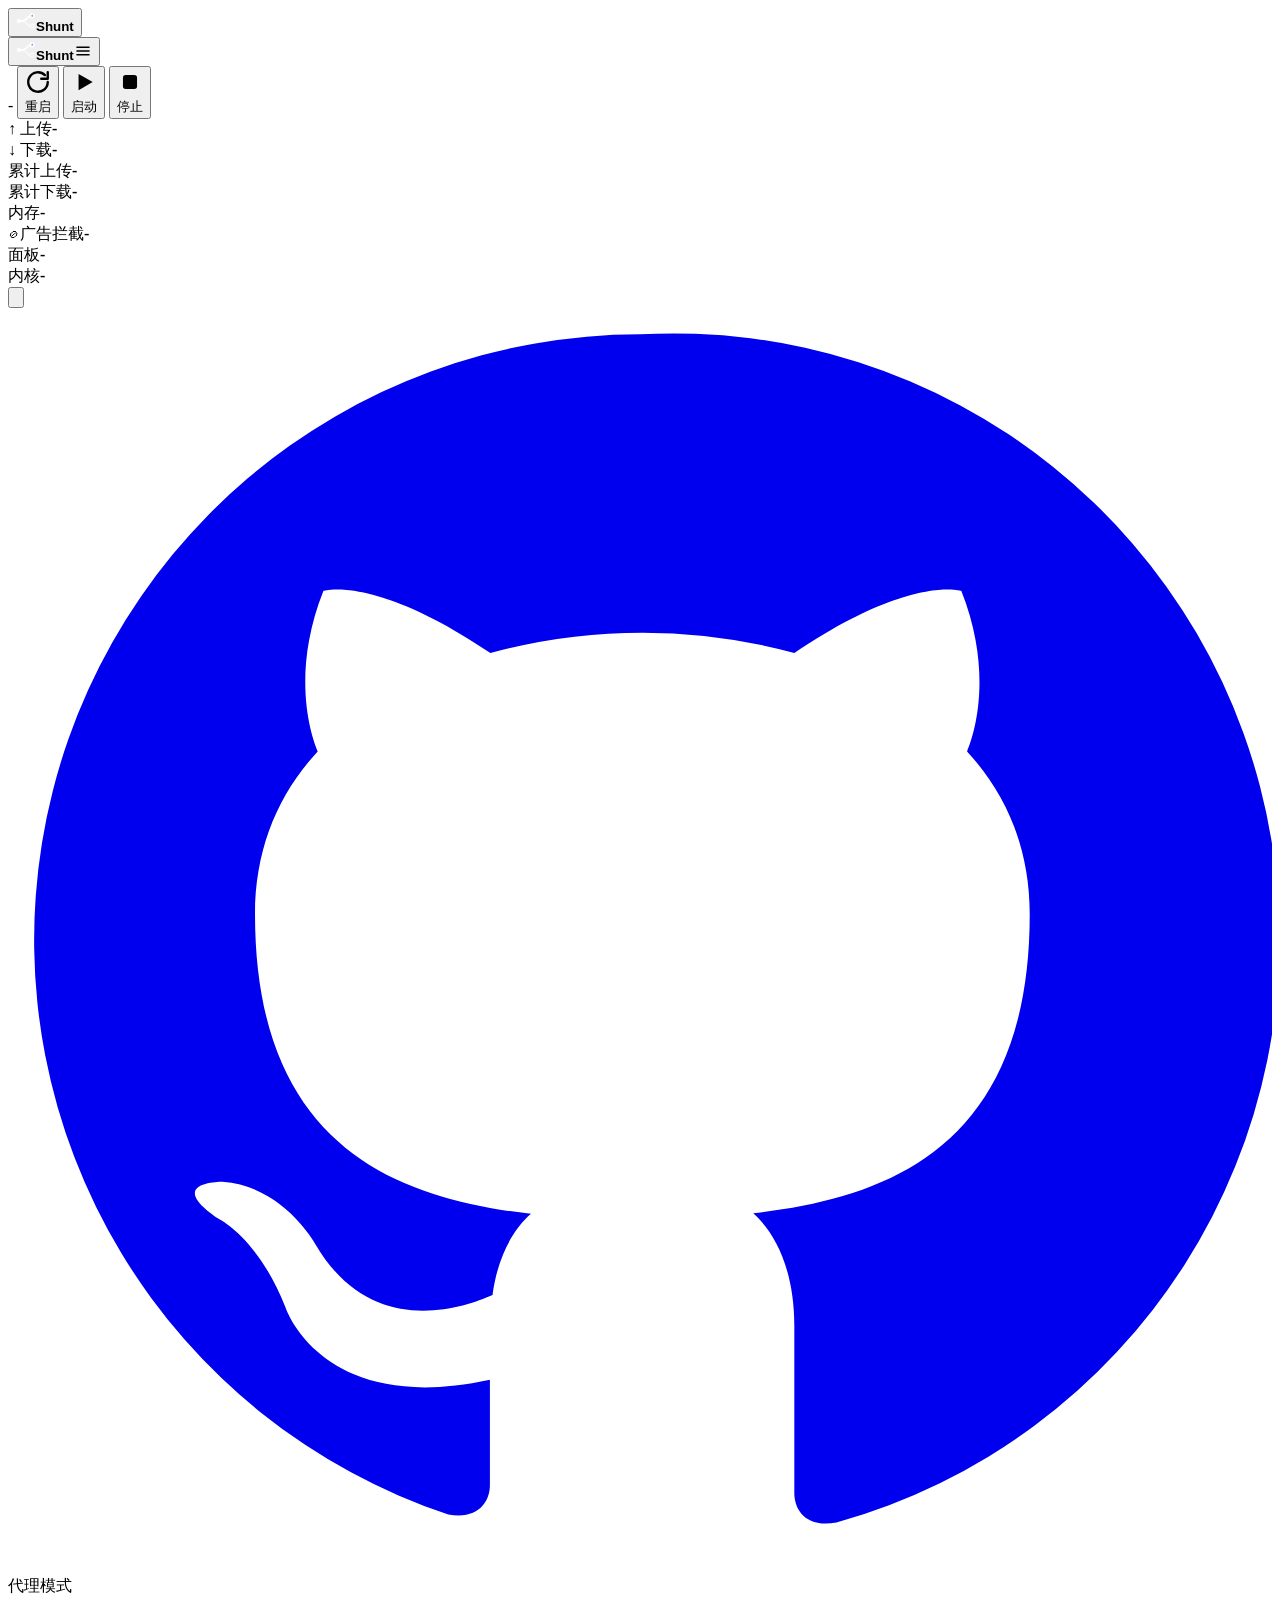
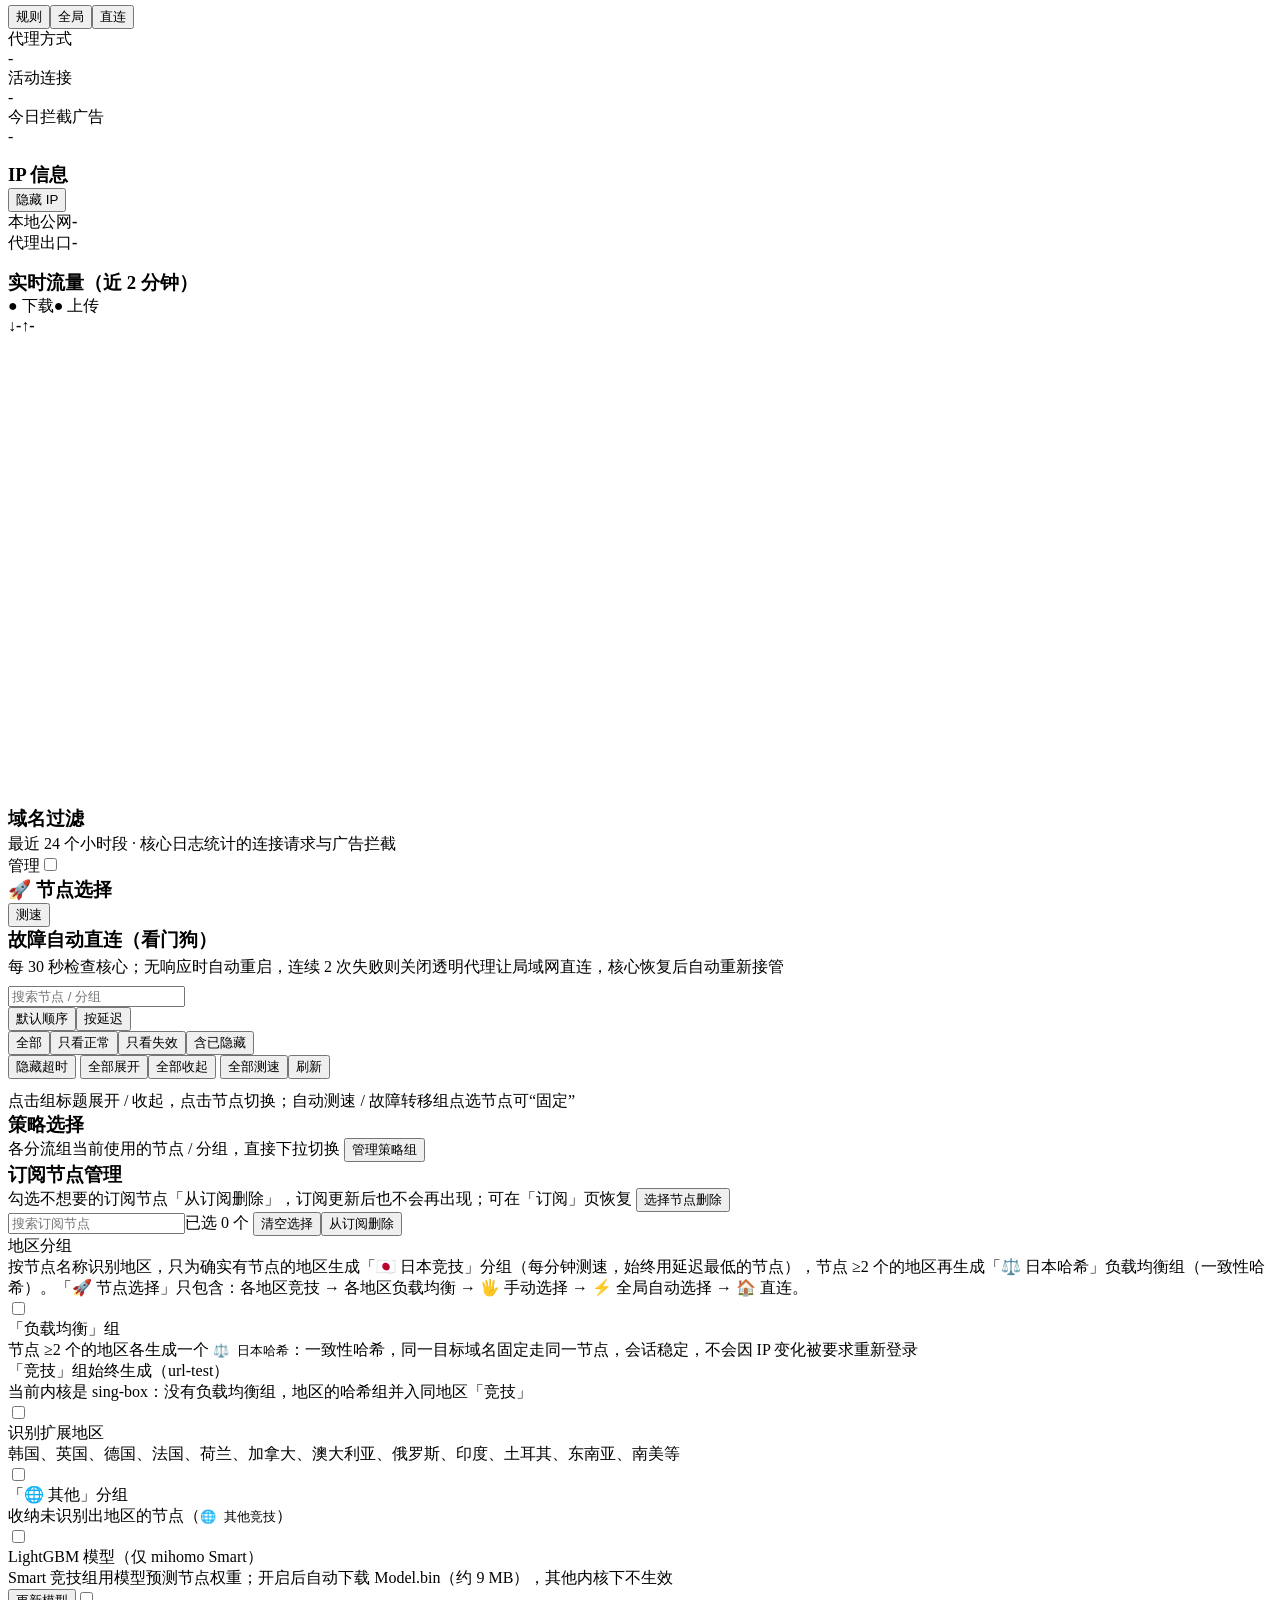
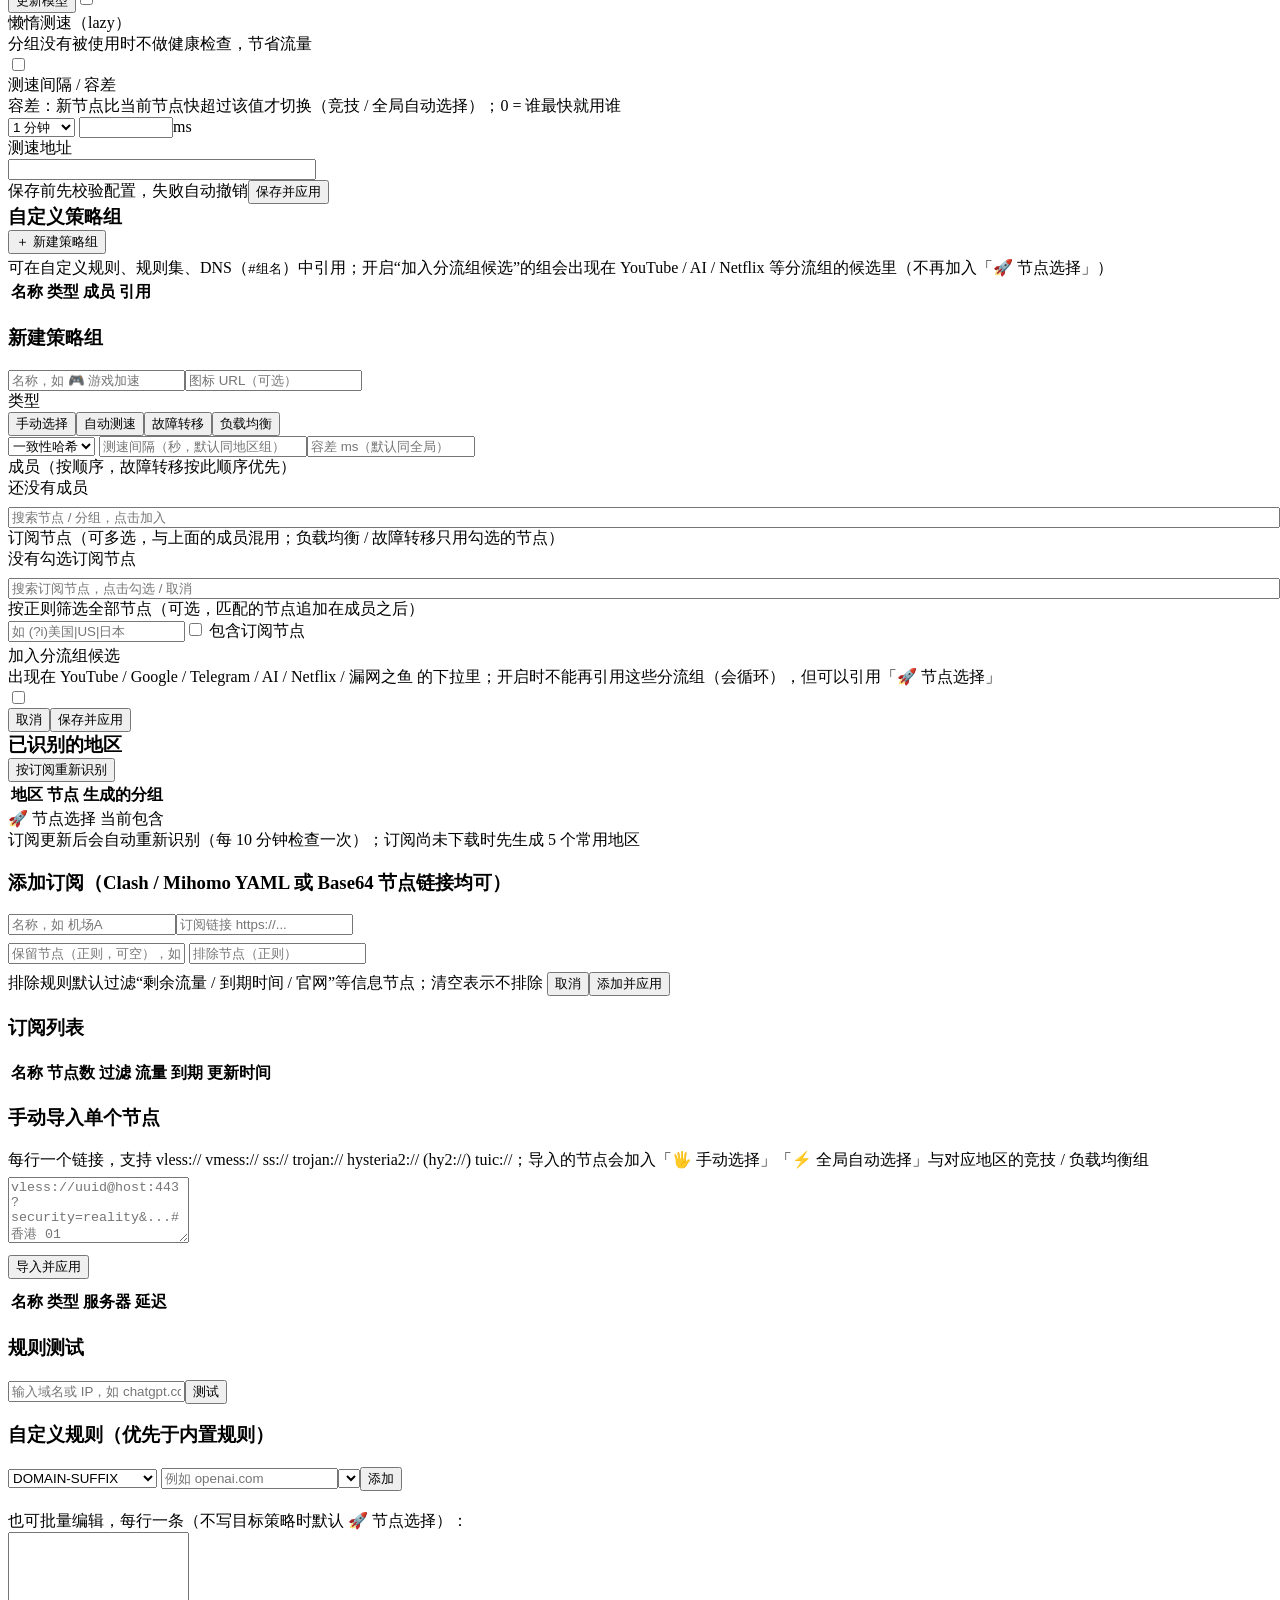
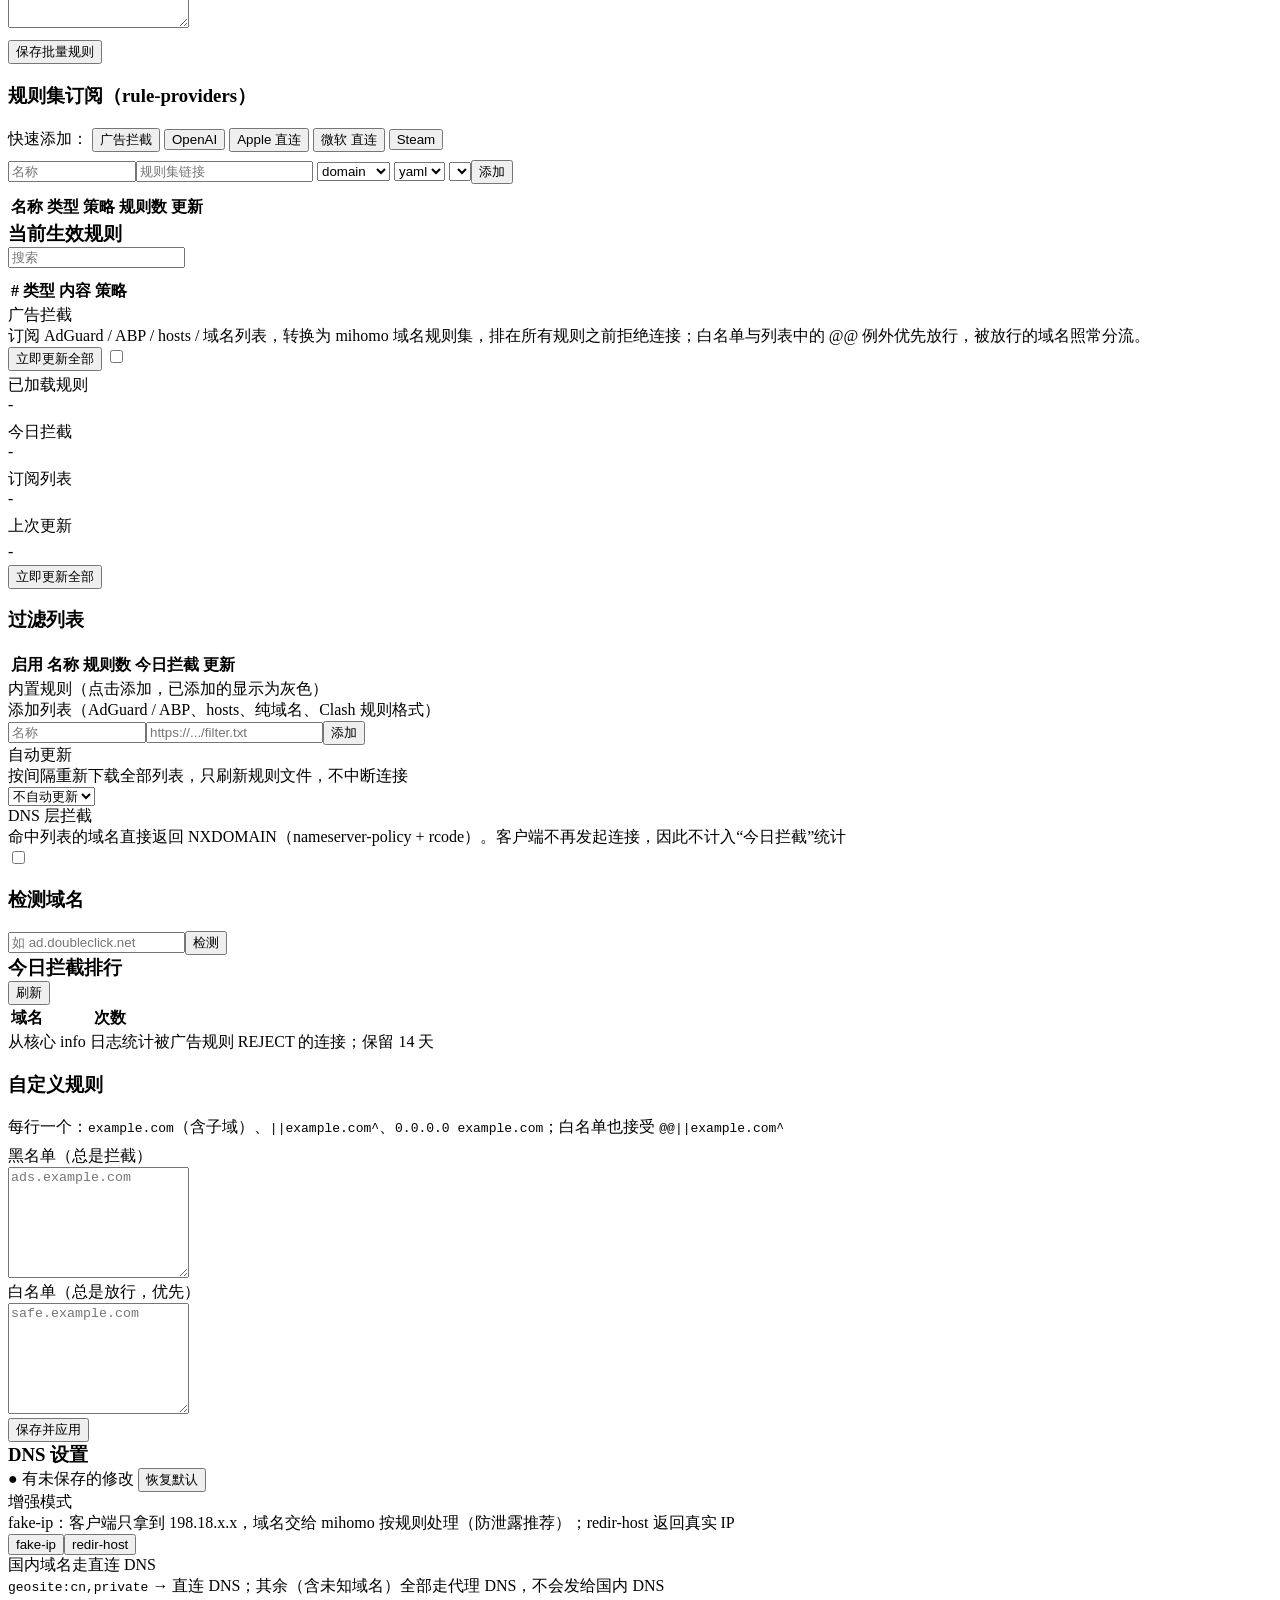
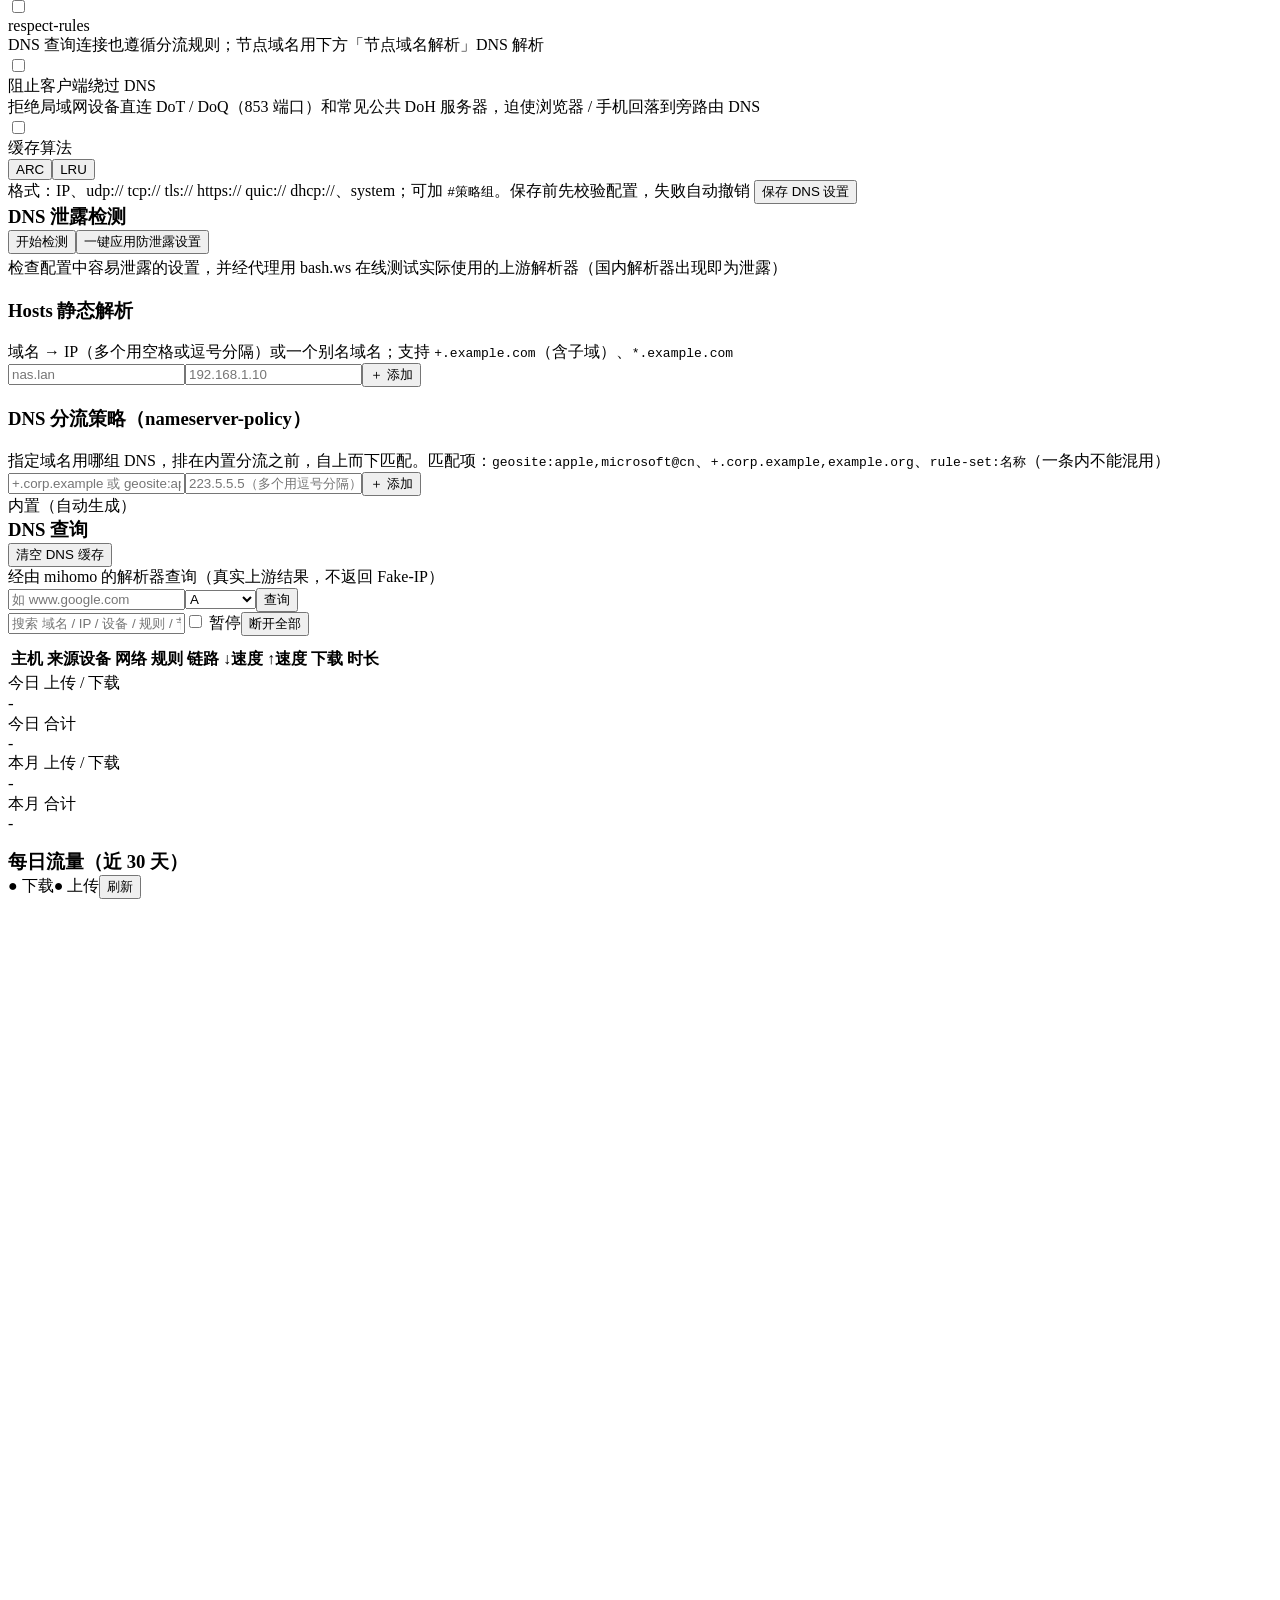
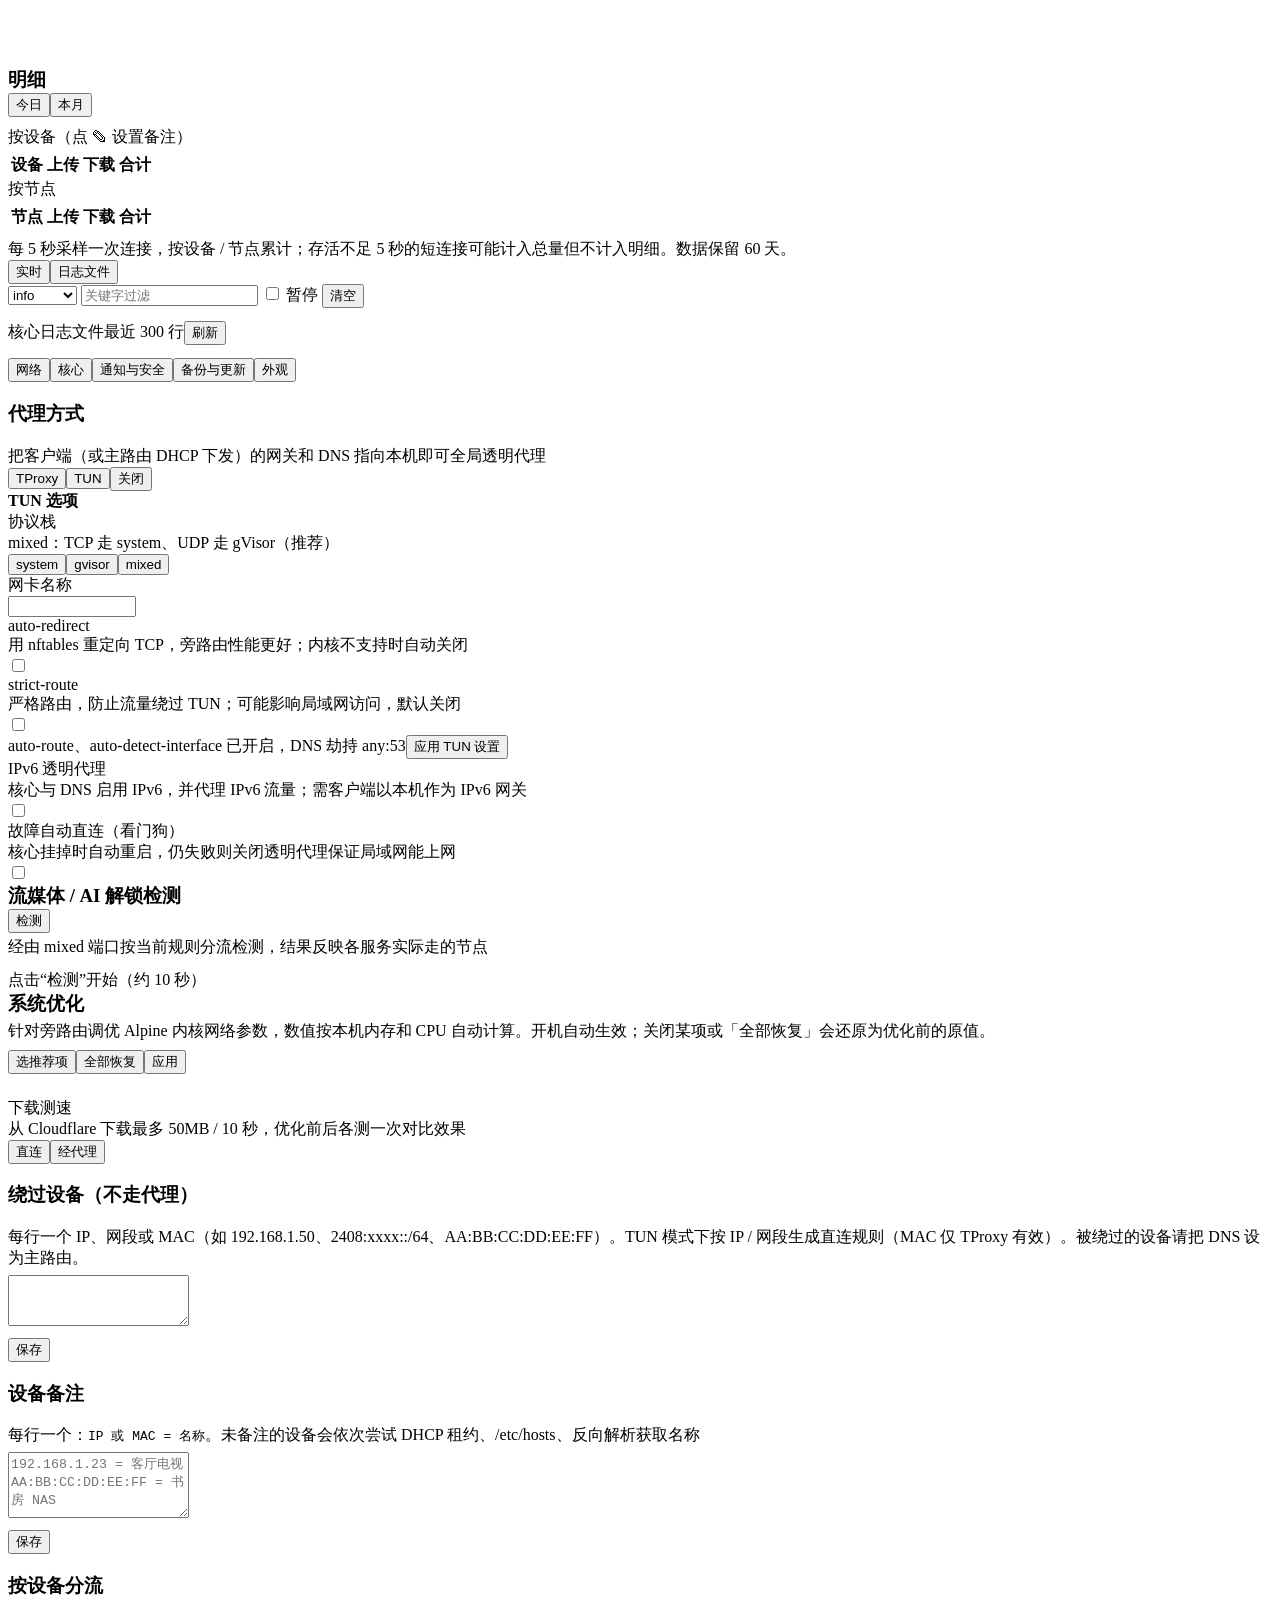
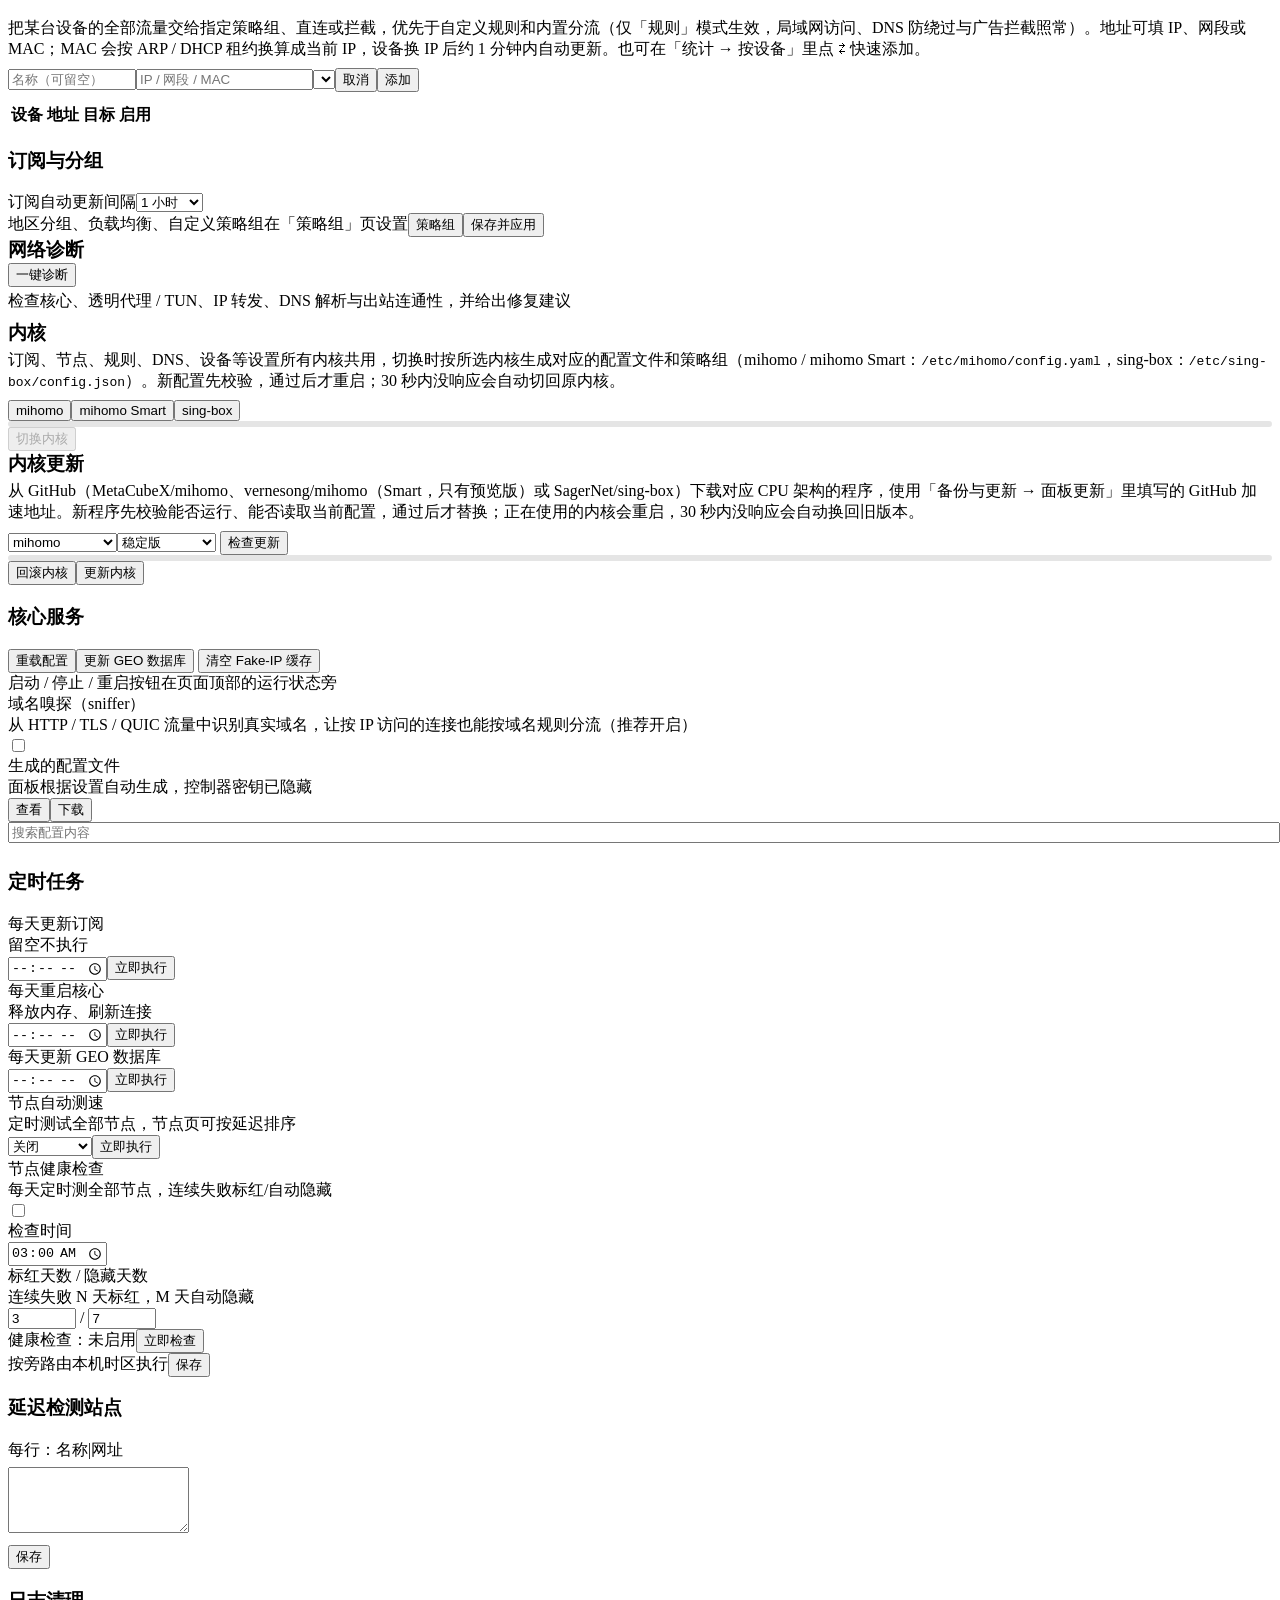
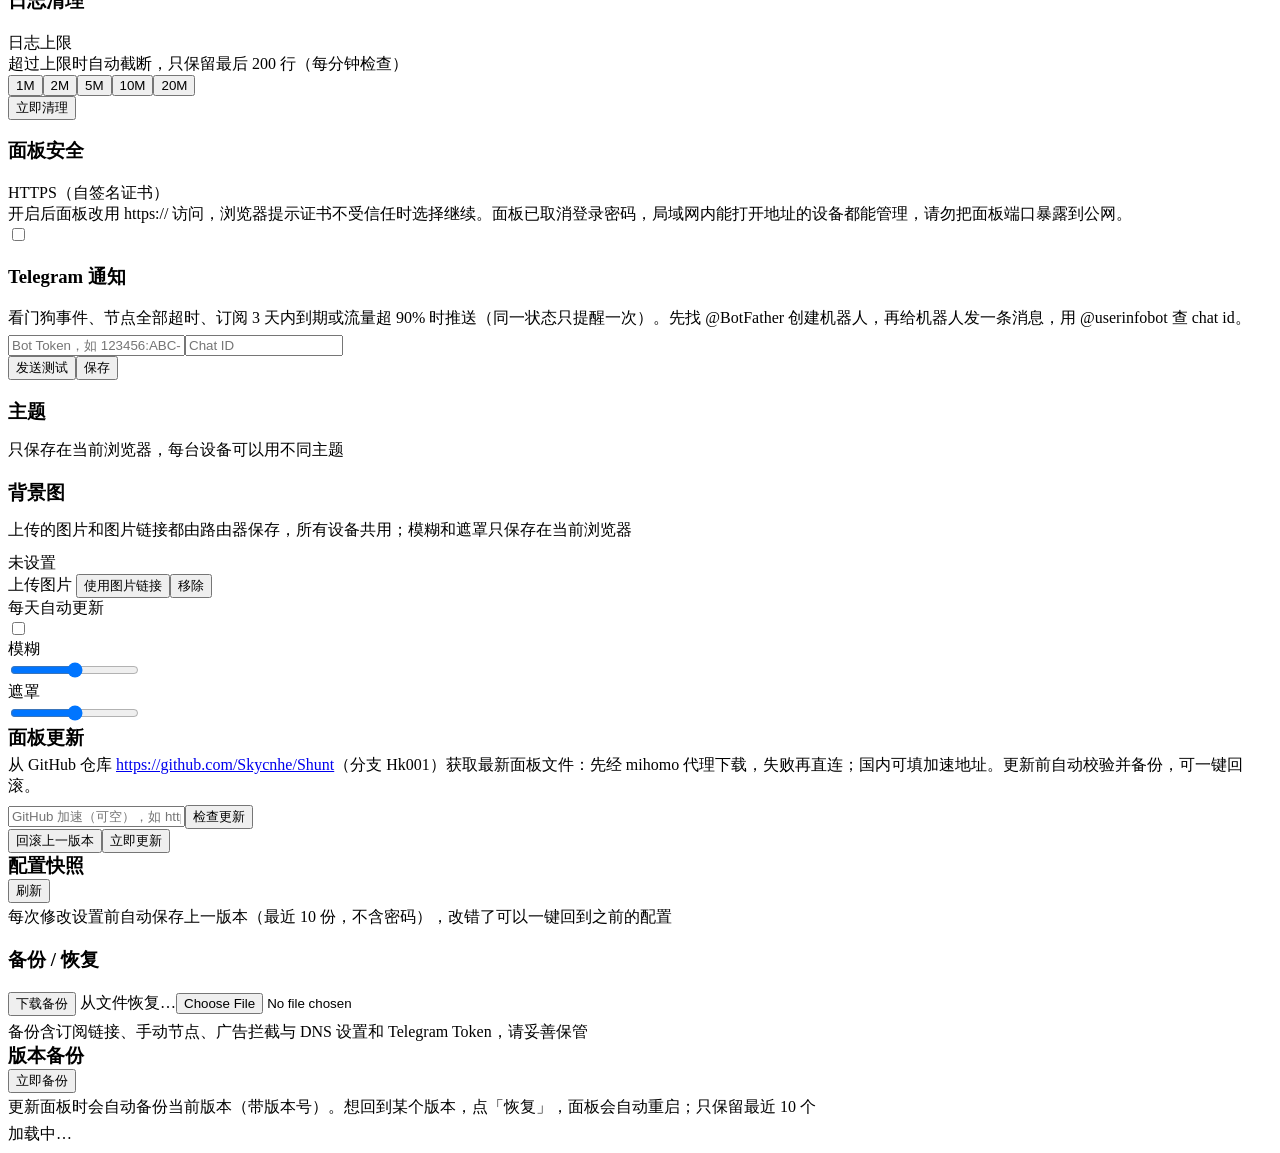
==== commit 78821a80: "v10.3.5: 导航改为左侧抽屉菜单（同步 Hk001 v8.4.9：点左上角 Shunt 图标打开，所有宽度统一，去掉横向标签栏与手机底部导航；概览为主页，地址栏 #hash 直达各页）；顶栏统计" ====
--- a/web/index.html
+++ b/web/index.html
@@ -348,6 +348,10 @@
       <div class="mut small" style="margin-bottom:6px">每行一个：<code>IP 或 MAC = 名称</code>。未备注的设备会依次尝试 DHCP 租约、/etc/hosts、反向解析获取名称</div>
       <textarea id="dev-names" rows="4" placeholder="192.168.1.23 = 客厅电视&#10;AA:BB:CC:DD:EE:FF = 书房 NAS"></textarea>
       <div class="row" style="margin-top:8px"><span class="sp"></span><button class="btn" onclick="saveDevNames()">保存</button></div></div>
+    <div data-sg="net" class="card" id="dr-card"><h3>按设备分流</h3>
+      <div class="mut small" style="margin-bottom:8px">把某台设备的全部流量交给指定策略组、直连或拦截，优先于自定义规则和内置分流（仅「规则」模式生效，局域网访问、DNS 防绕过与广告拦截照常）。地址可填 IP、网段或 MAC；MAC 会按 ARP / DHCP 租约换算成当前 IP，设备换 IP 后约 1 分钟内自动更新。也可在「统计 → 按设备」里点 ⇄ 快速添加。</div>
+      <div class="row" style="margin-bottom:10px"><input id="dr-name" placeholder="名称（可留空）" style="width:120px" maxlength="40"><input id="dr-addr" placeholder="IP / 网段 / MAC" class="sp"><select id="dr-target"></select><button class="btn g hide" id="dr-cancel" onclick="drReset()">取消</button><button class="btn" id="dr-add" onclick="drSubmit()">添加</button></div>
+      <div class="tw"><table><thead><tr><th>设备</th><th>地址</th><th>目标</th><th>启用</th><th></th></tr></thead><tbody id="dr-list"></tbody></table></div></div>
     <div data-sg="net" class="card"><h3>订阅与分组</h3><div class="row">
       <span>订阅自动更新间隔</span><select id="sub-int"><option value="3600">1 小时</option><option value="21600">6 小时</option><option value="43200">12 小时</option><option value="86400">24 小时</option><option value="259200">3 天</option></select></div>
       <div class="row mt"><span class="sp mut small">地区分组、负载均衡、自定义策略组在「策略组」页设置</span><button class="btn g" onclick="go('策略组')">策略组</button><button class="btn" onclick="saveGroupOpts()">保存并应用</button></div></div>
@@ -464,6 +468,7 @@
 //@include js/23-traffic.js
 //@include js/24-rulesets.js
 //@include js/25-settings2.js
+//@include js/26-devroute.js
 //@include js/28-backup.js
 </script>
 </body>
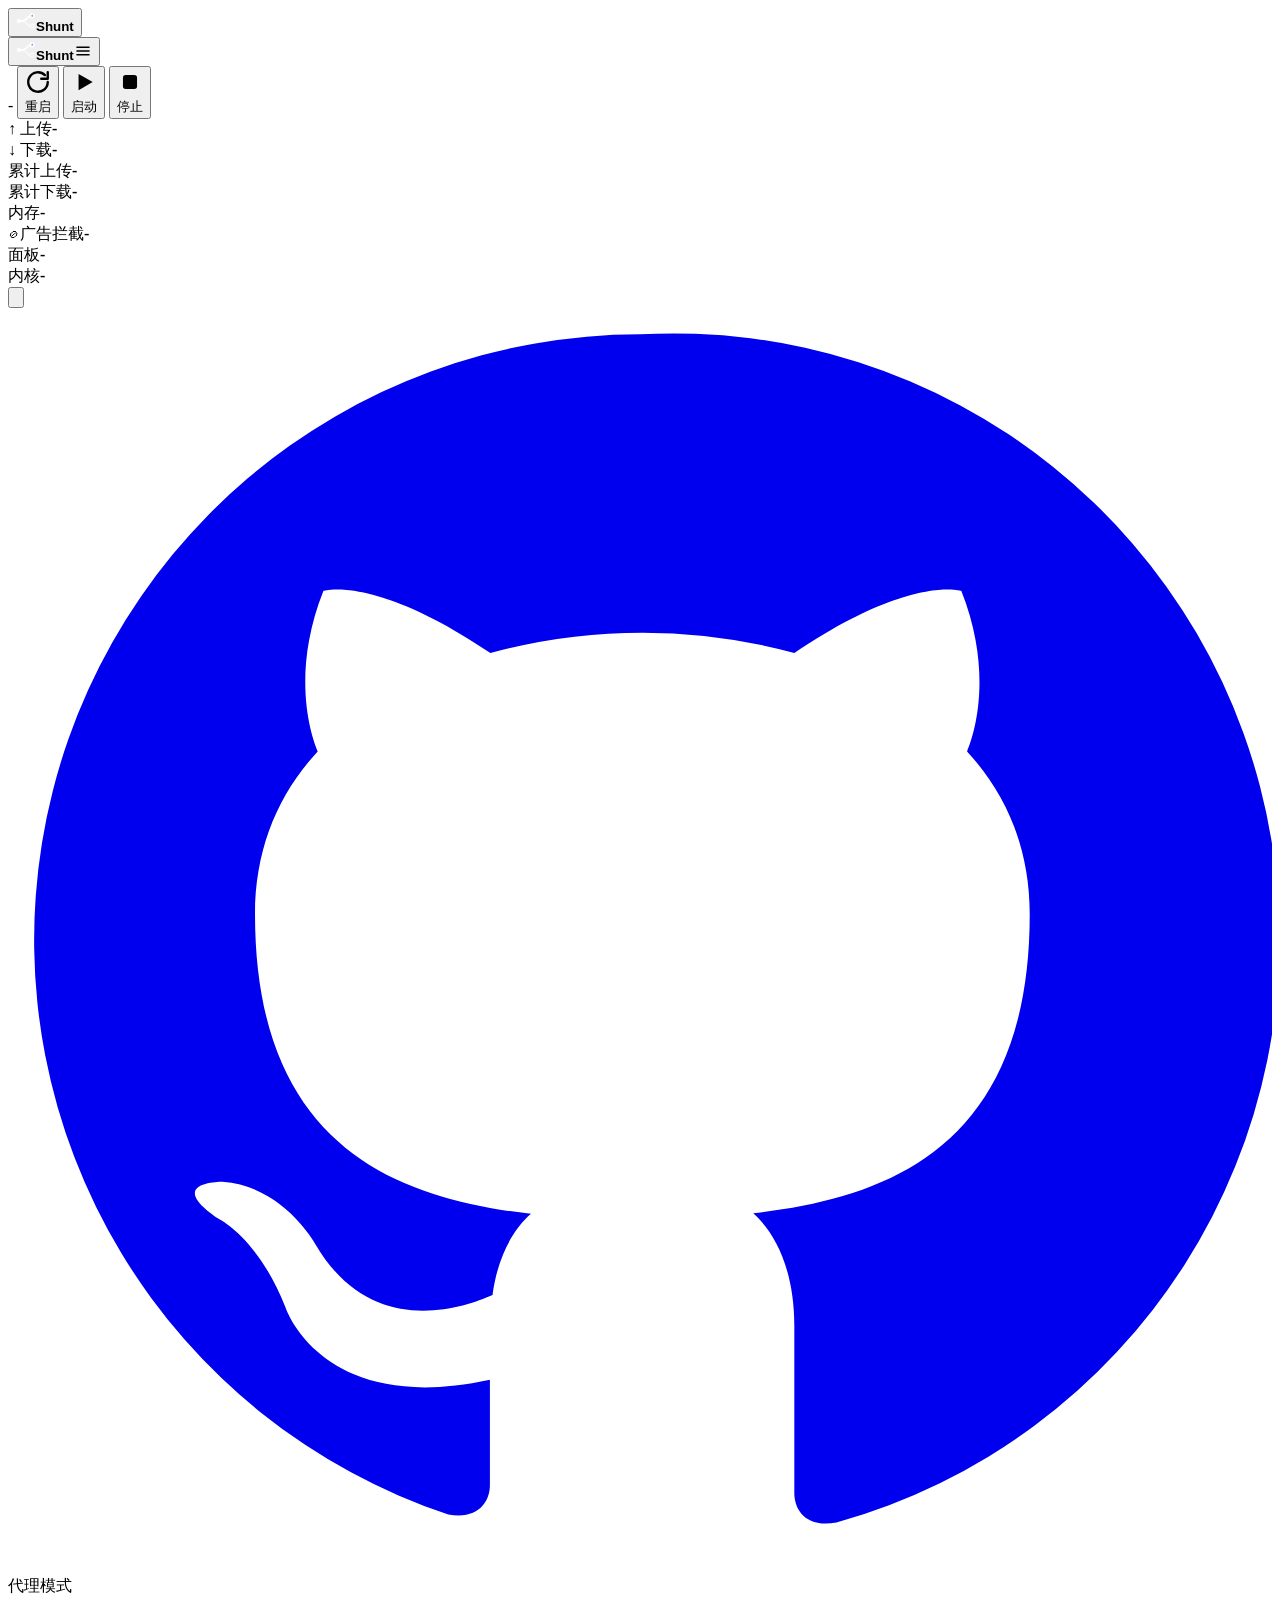
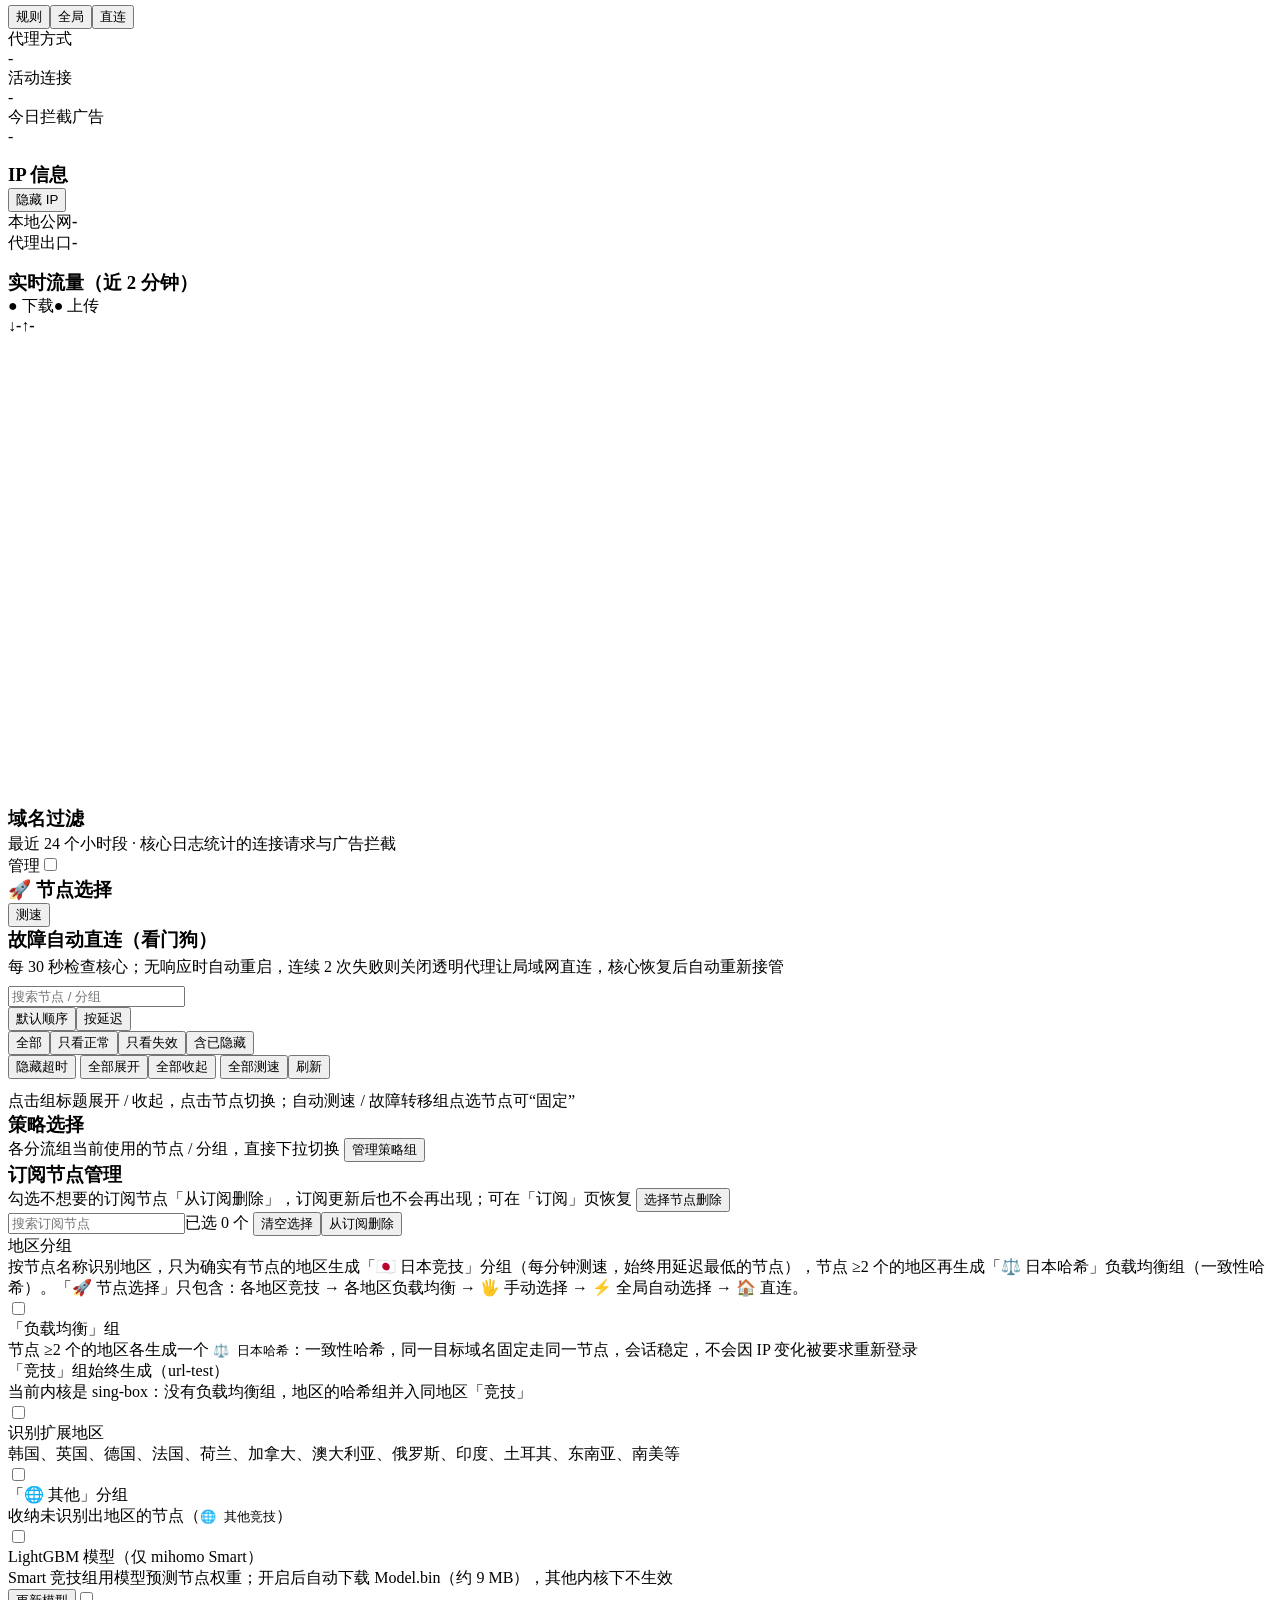
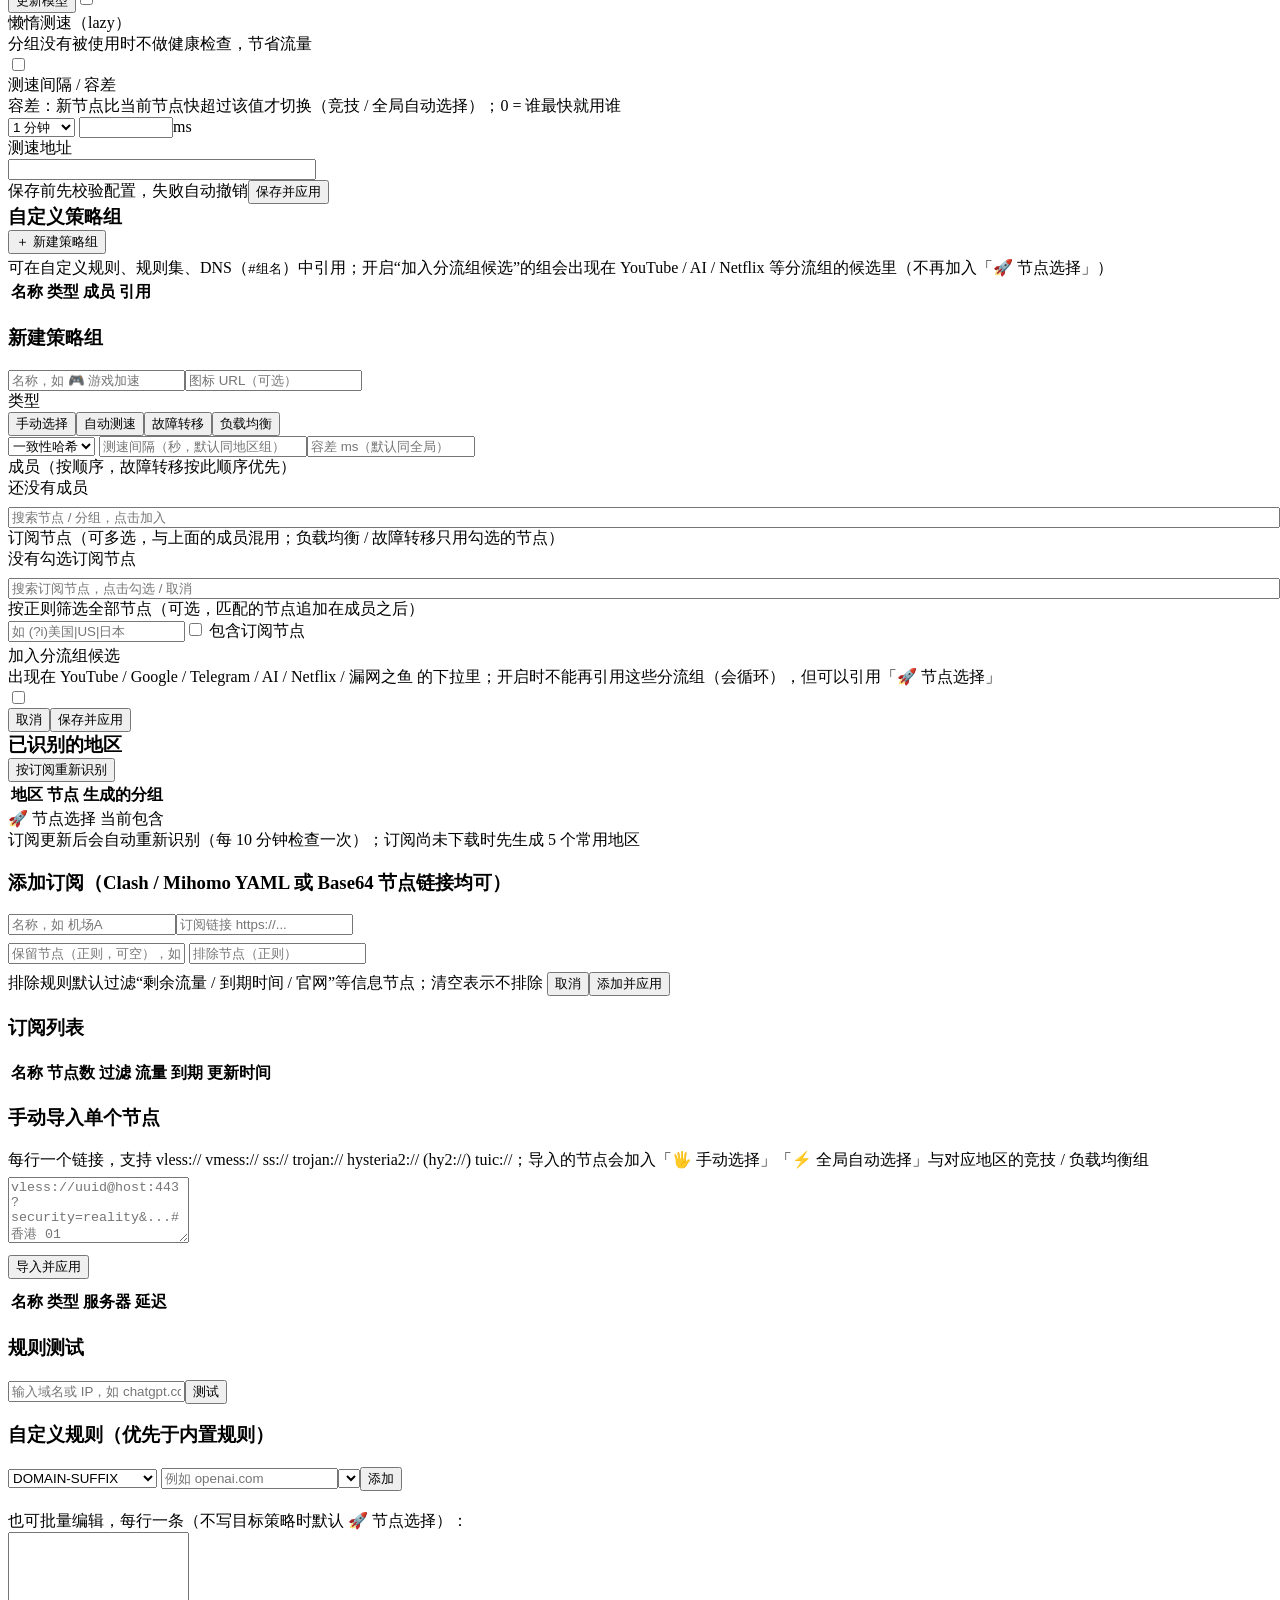
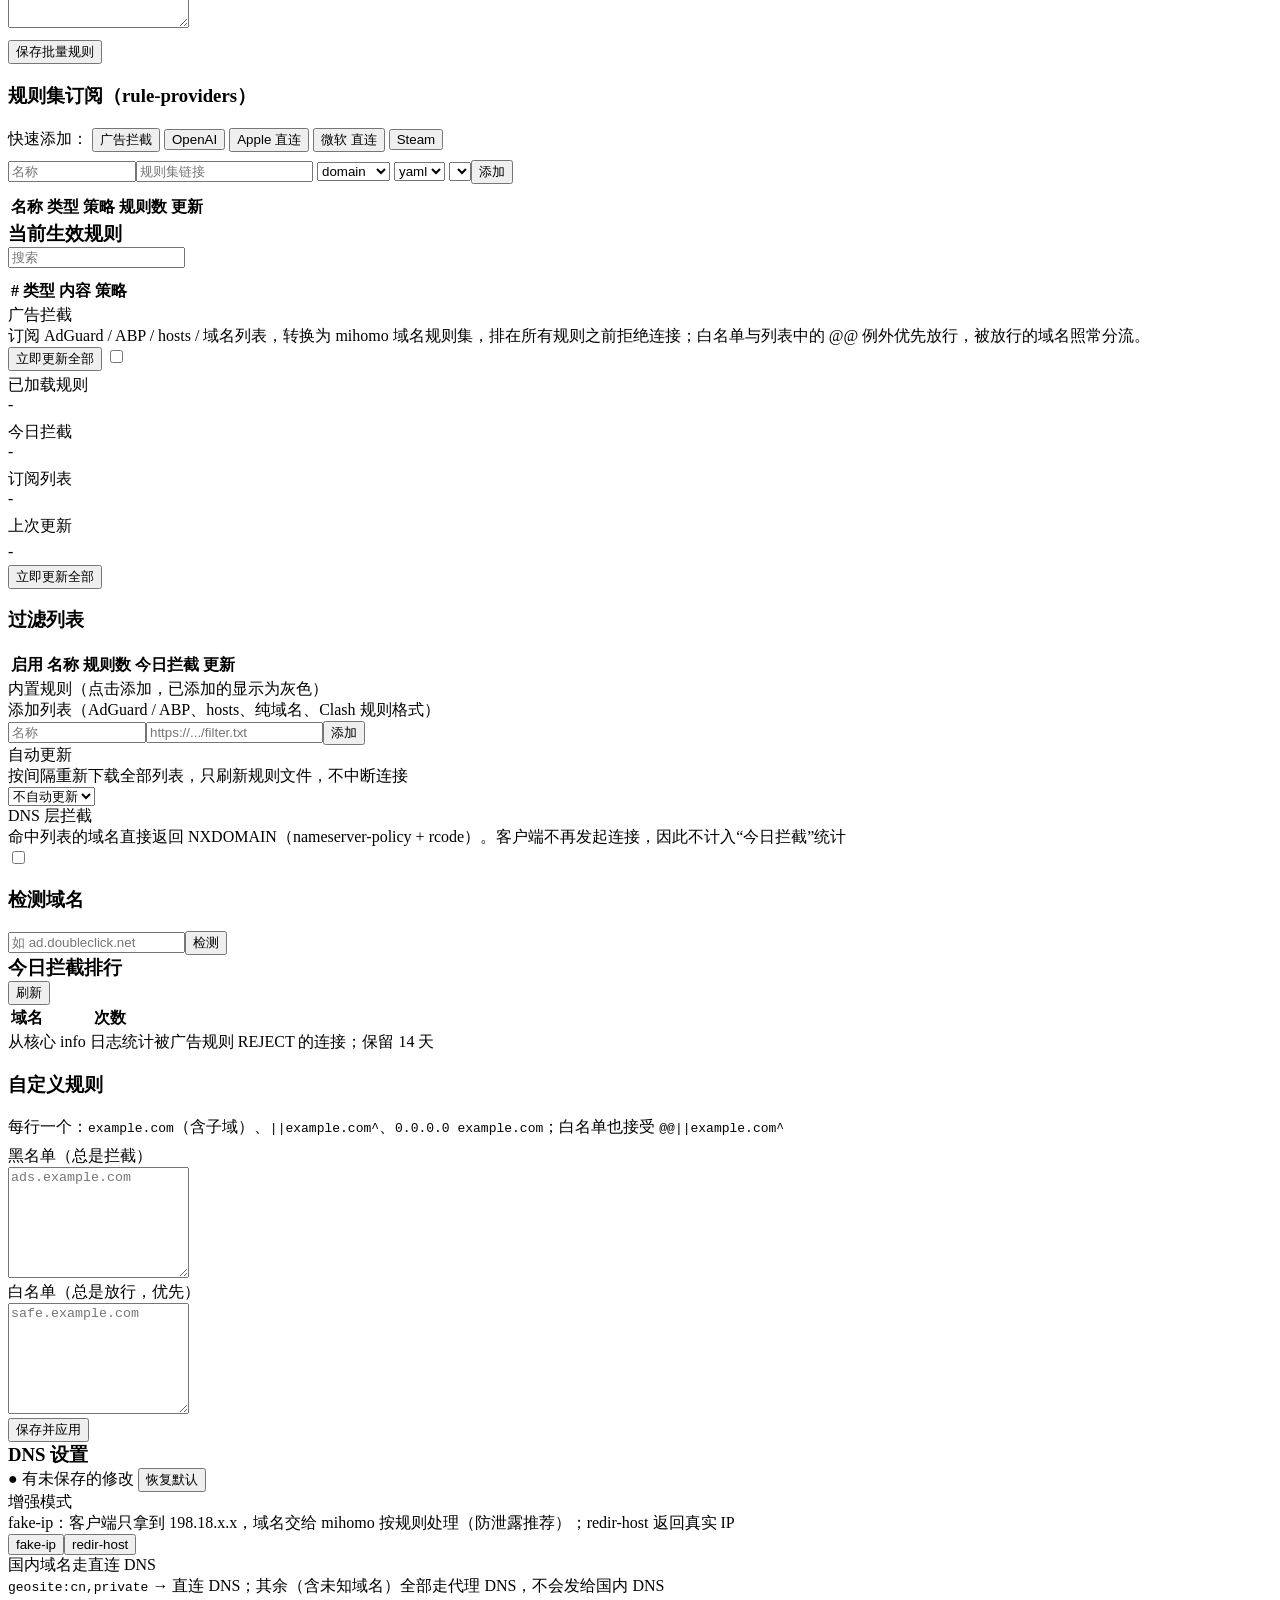
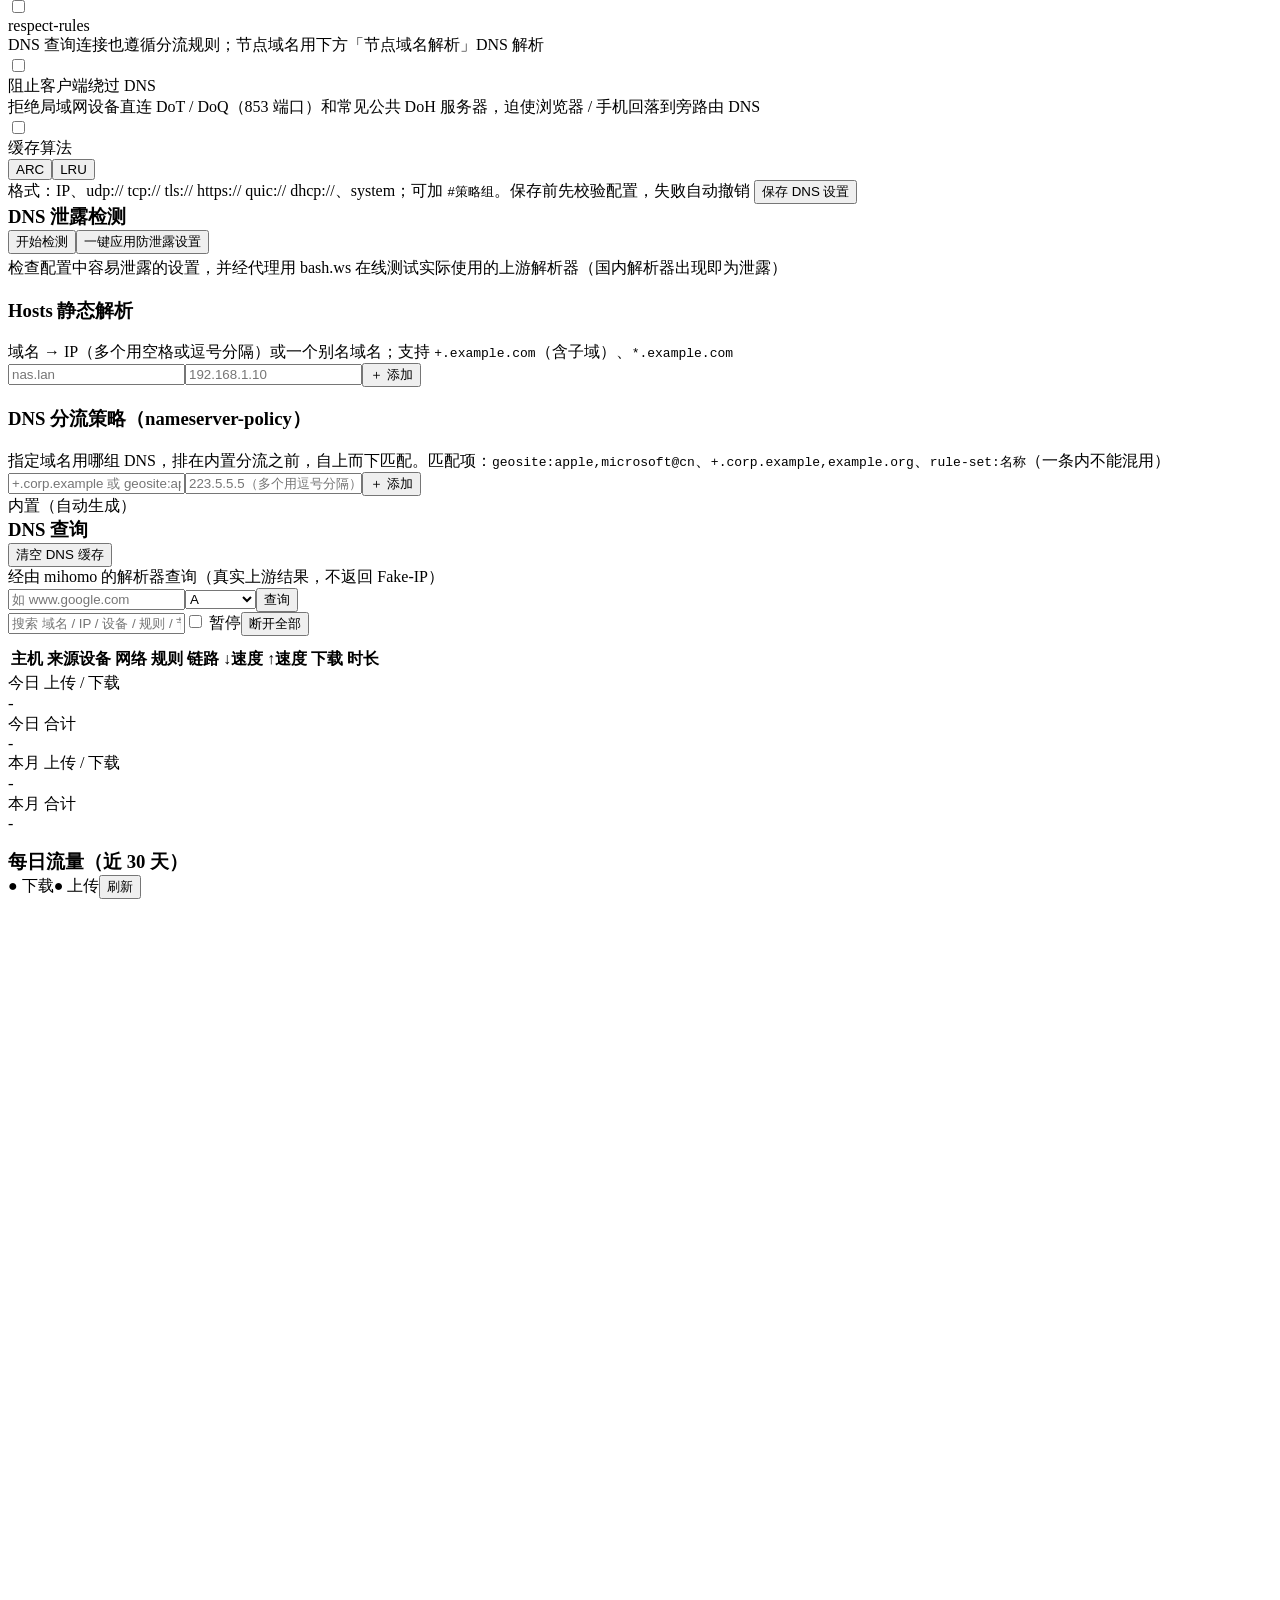
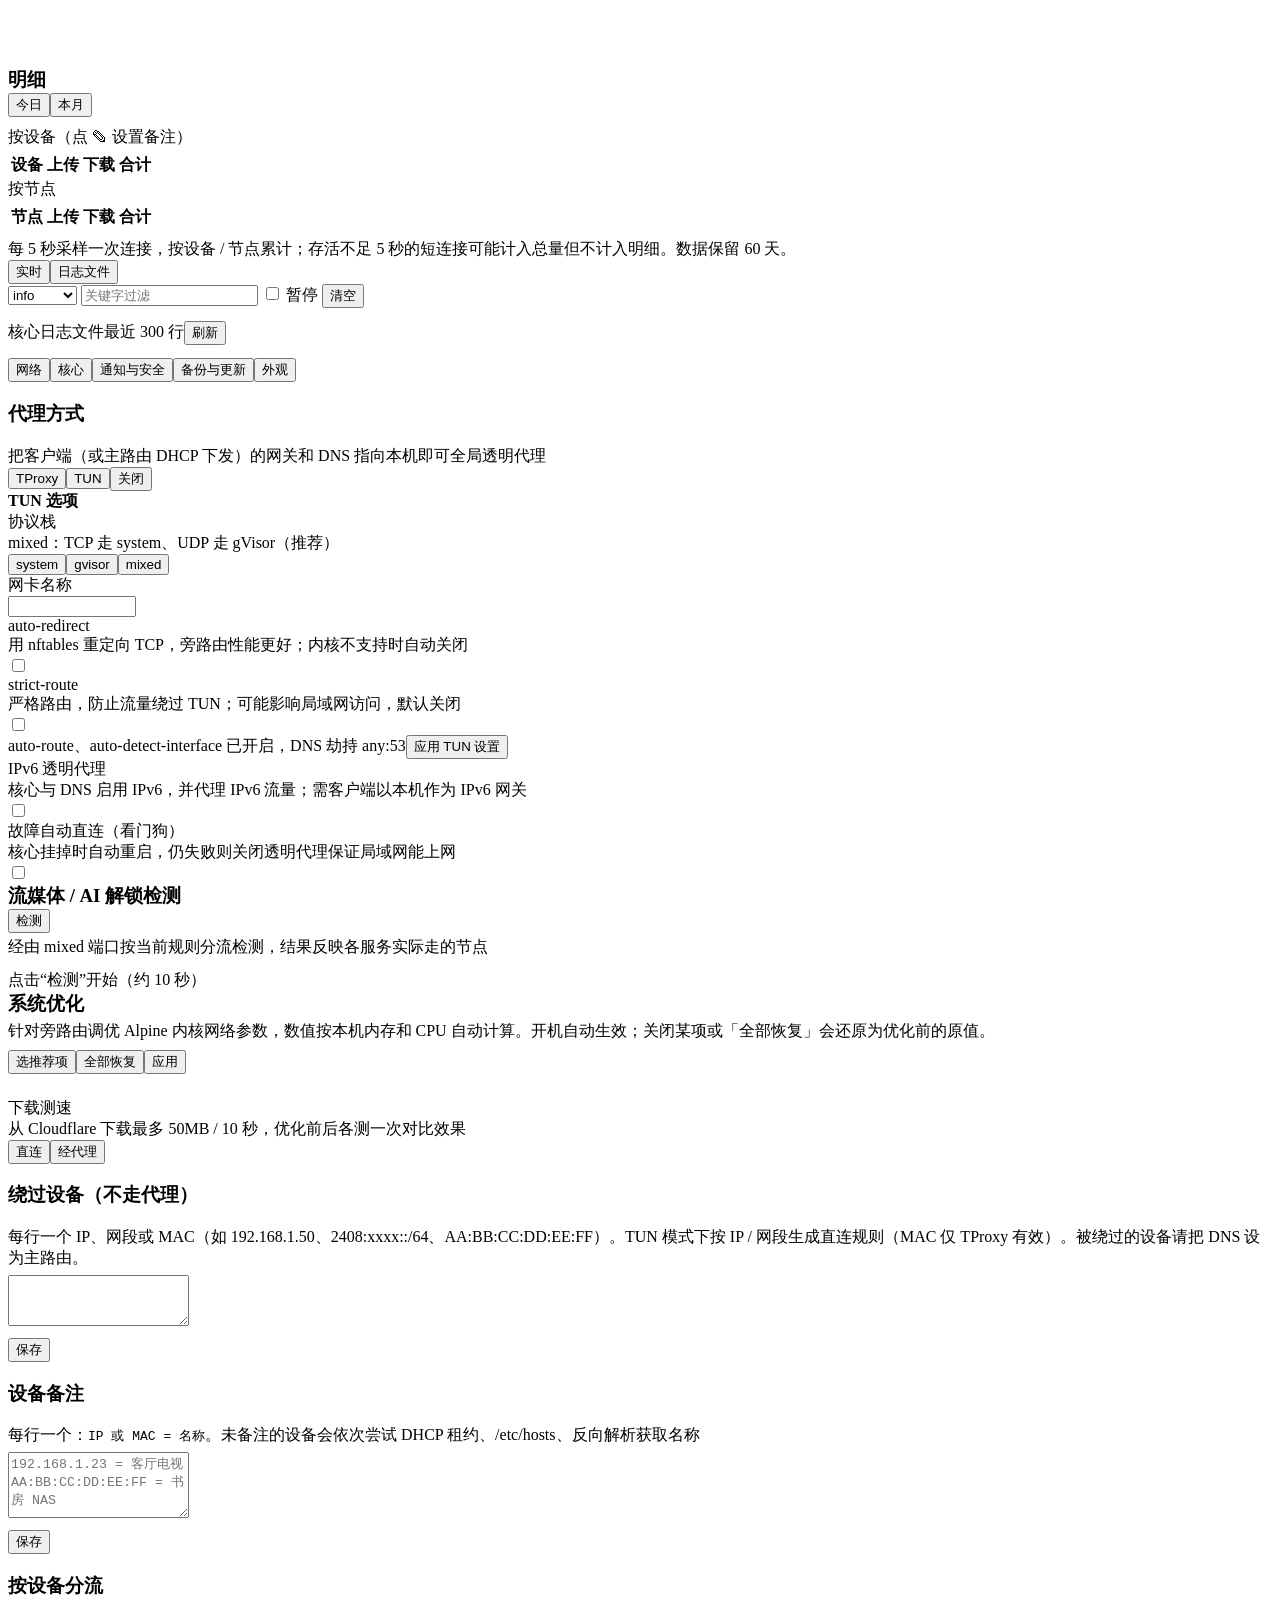
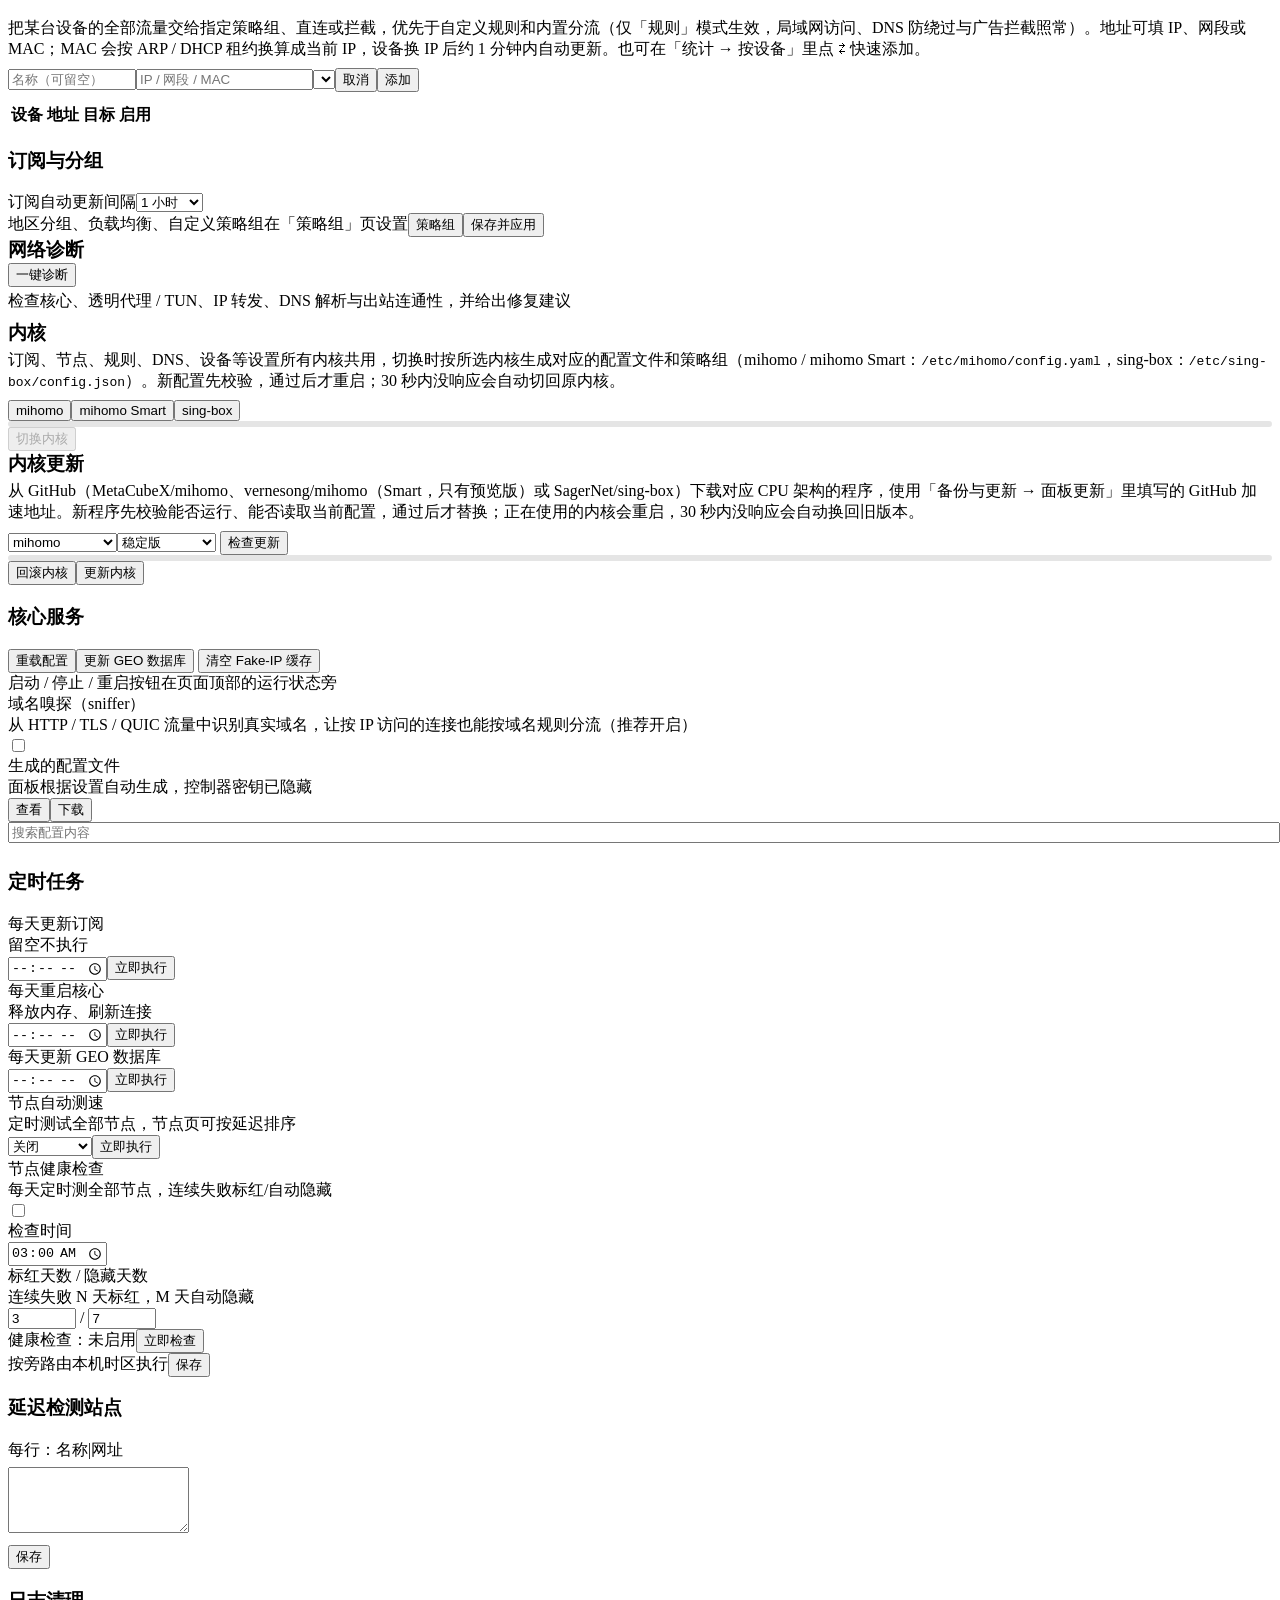
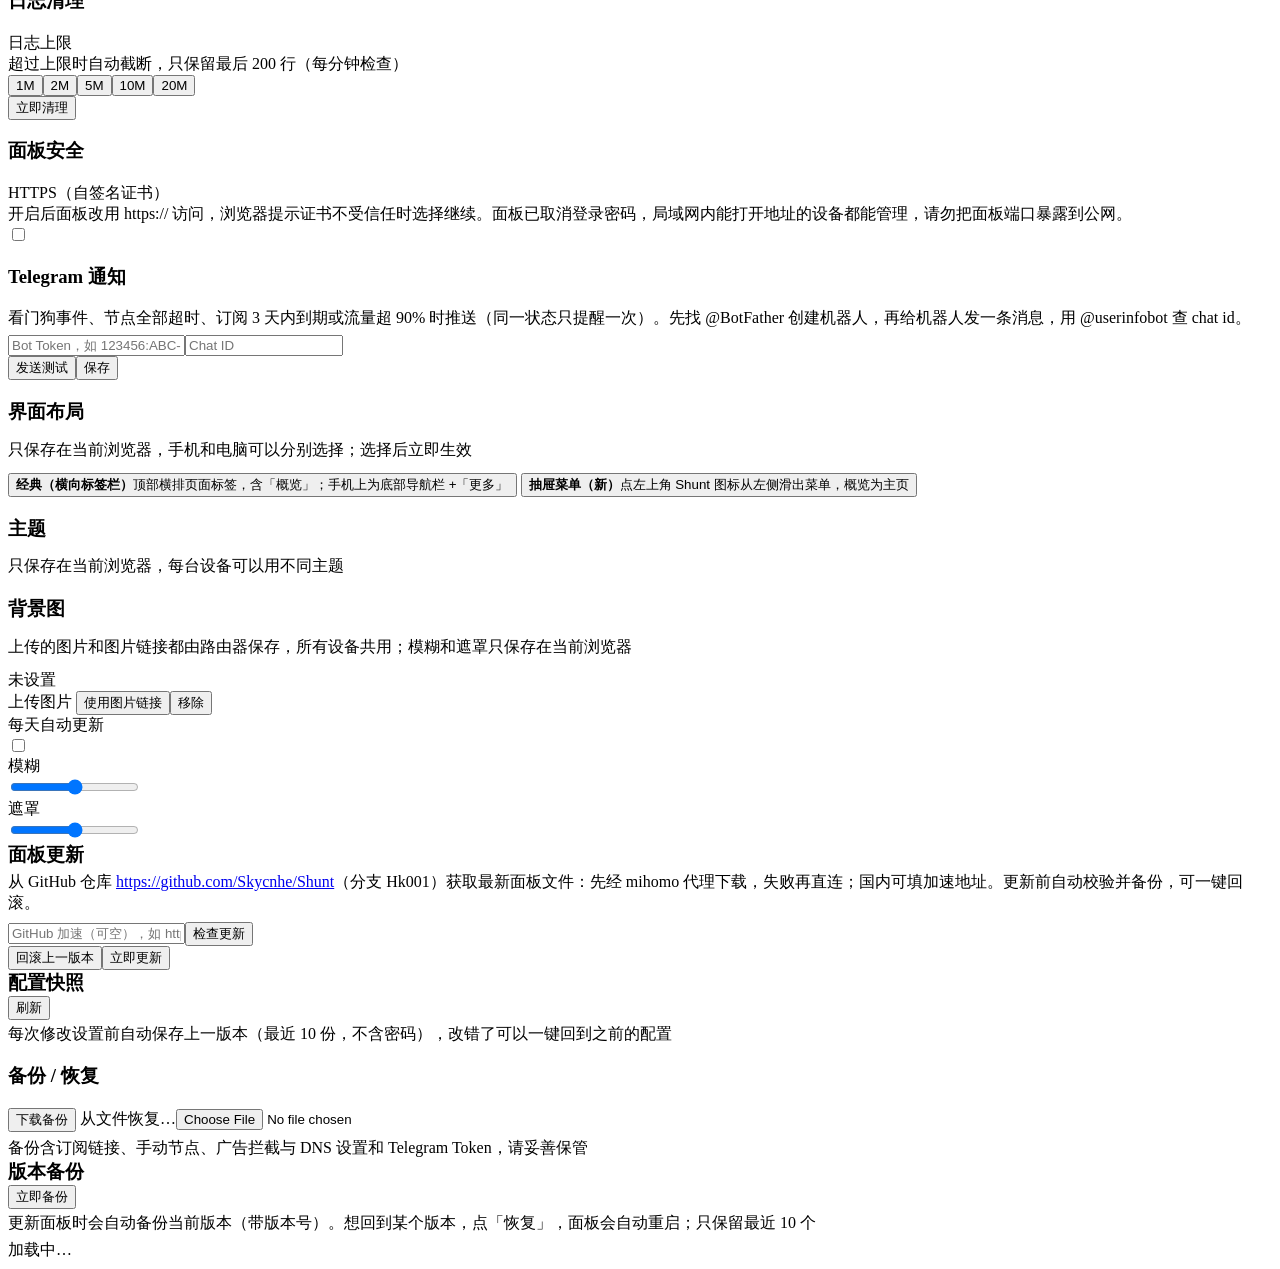
==== commit c6685d0c: "v10.3.8: 设置 → 外观 新增「界面布局」：经典（横向标签栏，含概览；手机底部导航 +「更多」）/ 抽屉菜单（新，默认），按设备保存在浏览器、切换立即生效；两种布局共用切页、#hash 直达、" ====
--- a/web/index.html
+++ b/web/index.html
@@ -8,7 +8,8 @@
 <meta name="referrer" content="no-referrer">
 <script>(function(){const d=document.documentElement,k=localStorage.getItem('mp_skin')||'',L={sakura:1,mint:1};
   d.dataset.theme=k&&k!=='dark'&&k!=='light'?(L[k]?'light':'dark'):(localStorage.getItem('mp_theme')||(matchMedia('(prefers-color-scheme: light)').matches?'light':'dark'));
-  if(k&&k!=='dark'&&k!=='light')d.dataset.skin=k})()</script>
+  if(k&&k!=='dark'&&k!=='light')d.dataset.skin=k;
+  d.dataset.layout=localStorage.getItem('mp_layout')==='classic'?'classic':'drawer'})()</script>
 <title>Shunt 分流 · mihomo 旁路由面板</title>
 <link rel="icon" type="image/svg+xml" href="data:image/svg+xml,%3Csvg xmlns="http://www.w3.org/2000/svg" viewBox="0 0 512 512"%3E%3Cdefs%3E%3ClinearGradient id="bg" x1="0" y1="0" x2="1" y2="1"%3E%3Cstop offset="0" stop-color="%230a84ff"/%3E%3Cstop offset="1" stop-color="%235e5ce6"/%3E%3C/linearGradient%3E%3ClinearGradient id="gloss" x1="0" y1="0" x2="0" y2="1"%3E%3Cstop offset="0" stop-color="%23fff" stop-opacity=".22"/%3E%3Cstop offset=".55" stop-color="%23fff" stop-opacity="0"/%3E%3C/linearGradient%3E%3C/defs%3E%3Crect width="512" height="512" rx="116" fill="url%28%23bg%29"/%3E%3Crect width="512" height="512" rx="116" fill="url%28%23gloss%29"/%3E%3Cg fill="none" stroke="%23fff" stroke-width="34" stroke-linecap="round"%3E%3Cpath d="M140 256 H196 C262 256 280 164 356 164"/%3E%3Cpath d="M196 256 C256 256 278 340 330 347" stroke-opacity=".55"/%3E%3C/g%3E%3Ccircle cx="132" cy="256" r="38" fill="%23fff"/%3E%3Ccircle cx="370" cy="164" r="46" fill="%23fff"/%3E%3Cpath d="M378 132 L352 170 H372 L362 198 L390 156 H370 Z" fill="%233b6cf5"/%3E%3Ccircle cx="370" cy="348" r="34" fill="none" stroke="%23fff" stroke-width="22" stroke-opacity=".75"/%3E%3C/svg%3E">
 <link rel="apple-touch-icon" href="[data-uri]">
@@ -27,10 +28,11 @@
   <nav class="dnav" id="nav" aria-label="页面"></nav>
   <div class="dfoot" id="d-foot"></div>
 </aside>
+<div id="more-sheet" class="hide" onclick="if(event.target===this)closeMore()"><div class="sheet glass" id="more-list" role="dialog" aria-modal="true" aria-label="更多页面"></div></div>
 <div id="app" class="hide">
 <header class="glass">
   <div class="hrow">
-    <button type="button" class="brand" id="menu-btn" onclick="toggleDrawer()" aria-controls="drawer" aria-expanded="false" aria-haspopup="dialog" title="打开菜单"><span class="logo"><svg viewBox="80 100 360 312" width="20" height="20" aria-hidden="true"><g fill="none" stroke="#fff" stroke-width="34" stroke-linecap="round"><path d="M140 256 H196 C262 256 280 164 356 164"/><path d="M196 256 C256 256 278 340 330 347" stroke-opacity=".55"/></g><circle cx="132" cy="256" r="38" fill="#fff"/><circle cx="370" cy="164" r="46" fill="#fff"/><path d="M378 132 L352 170 H372 L362 198 L390 156 H370 Z" fill="#3b6cf5"/><circle cx="370" cy="348" r="34" fill="none" stroke="#fff" stroke-width="22" stroke-opacity=".75"/></svg></span><b>Shunt</b><span class="bpage" id="h-page"></span><svg class="bmenu" viewBox="0 0 24 24" width="18" height="18" fill="none" stroke="currentColor" stroke-width="2.2" stroke-linecap="round" aria-hidden="true"><path d="M4 7h16M4 12h16M4 17h16"/></svg></button>
+    <button type="button" class="brand" id="menu-btn" onclick="brandClick()" aria-controls="drawer" aria-expanded="false" aria-haspopup="dialog" title="打开菜单"><span class="logo"><svg viewBox="80 100 360 312" width="20" height="20" aria-hidden="true"><g fill="none" stroke="#fff" stroke-width="34" stroke-linecap="round"><path d="M140 256 H196 C262 256 280 164 356 164"/><path d="M196 256 C256 256 278 340 330 347" stroke-opacity=".55"/></g><circle cx="132" cy="256" r="38" fill="#fff"/><circle cx="370" cy="164" r="46" fill="#fff"/><path d="M378 132 L352 170 H372 L362 198 L390 156 H370 Z" fill="#3b6cf5"/><circle cx="370" cy="348" r="34" fill="none" stroke="#fff" stroke-width="22" stroke-opacity=".75"/></svg></span><b>Shunt</b><span class="bpage" id="h-page"></span><svg class="bmenu" viewBox="0 0 24 24" width="18" height="18" fill="none" stroke="currentColor" stroke-width="2.2" stroke-linecap="round" aria-hidden="true"><path d="M4 7h16M4 12h16M4 17h16"/></svg></button>
     <div class="corebox">
       <span class="pill"><i class="dot" id="h-dot"></i><span id="h-run">-</span></span><span class="ver" id="h-ver"></span>
       <button class="ib hide" id="h-restart" onclick="svc('restart')" title="重启核心"><svg viewBox="0 0 24 24" fill="none" stroke="currentColor" stroke-width="2.2" stroke-linecap="round" stroke-linejoin="round"><path d="M21 12a9 9 0 1 1-2.64-6.36"/><path d="M21 3v6h-6"/></svg><span class="tx">重启</span></button>
@@ -50,6 +52,7 @@
     </div>
     <button class="ib round theme" onclick="toggleTheme()" title="切换深色 / 浅色"><svg class="sun" viewBox="0 0 24 24" fill="none" stroke="currentColor" stroke-width="2" stroke-linecap="round"><circle cx="12" cy="12" r="4.5"/><path d="M12 2v2M12 20v2M4.9 4.9l1.4 1.4M17.7 17.7l1.4 1.4M2 12h2M20 12h2M4.9 19.1l1.4-1.4M17.7 6.3l1.4-1.4"/></svg><svg class="moon" viewBox="0 0 24 24" fill="currentColor"><path d="M20.5 14.6A8.5 8.5 0 0 1 9.4 3.5a8.5 8.5 0 1 0 11.1 11.1z"/></svg></button><a class="ib round gh" href="https://github.com/Skycnhe/Shunt" target="_blank" rel="noopener" title="GitHub：Skycnhe/Shunt"><svg viewBox="0 0 24 24" fill="currentColor" aria-hidden="true"><path d="M12 .5a11.5 11.5 0 0 0-3.64 22.41c.58.1.79-.25.79-.56v-2c-3.2.7-3.88-1.37-3.88-1.37-.52-1.33-1.28-1.69-1.28-1.69-1.04-.71.08-.7.08-.7 1.16.08 1.77 1.19 1.77 1.19 1.03 1.76 2.7 1.25 3.36.96.1-.75.4-1.25.73-1.54-2.55-.29-5.24-1.28-5.24-5.69 0-1.26.45-2.29 1.19-3.09-.12-.29-.52-1.46.11-3.05 0 0 .97-.31 3.17 1.18a11 11 0 0 1 5.77 0c2.2-1.49 3.17-1.18 3.17-1.18.63 1.59.23 2.76.11 3.05.74.8 1.19 1.83 1.19 3.09 0 4.42-2.69 5.39-5.25 5.68.41.36.78 1.06.78 2.14v3.17c0 .31.21.67.8.56A11.5 11.5 0 0 0 12 .5z"/></svg></a>
   </div>
+  <nav id="tabbar" aria-label="页面"></nav>
 </header>
 <main>
   <!-- 概览 -->
@@ -411,6 +414,11 @@
       <div class="mut small" style="margin-bottom:6px">看门狗事件、节点全部超时、订阅 3 天内到期或流量超 90% 时推送（同一状态只提醒一次）。先找 @BotFather 创建机器人，再给机器人发一条消息，用 @userinfobot 查 chat id。</div>
       <div class="row"><input id="tg-token" placeholder="Bot Token，如 123456:ABC-..." class="sp"><input id="tg-chat" placeholder="Chat ID" style="width:150px"></div>
       <div class="row mt"><span class="sp"></span><button class="btn g" onclick="tgTest()">发送测试</button><button class="btn" onclick="saveTg()">保存</button></div></div>
+    <div data-sg="look" class="card" id="ly-card"><h3>界面布局</h3><div class="mut small" style="margin:-4px 0 12px">只保存在当前浏览器，手机和电脑可以分别选择；选择后立即生效</div>
+      <div class="lyopts" id="ly-opts" role="radiogroup" aria-label="界面布局">
+        <button type="button" role="radio" aria-checked="false" data-ly="classic" onclick="setLayout('classic')"><b>经典（横向标签栏）</b><span>顶部横排页面标签，含「概览」；手机上为底部导航栏 +「更多」</span></button>
+        <button type="button" role="radio" aria-checked="false" data-ly="drawer" onclick="setLayout('drawer')"><b>抽屉菜单（新）</b><span>点左上角 Shunt 图标从左侧滑出菜单，概览为主页</span></button>
+      </div></div>
     <div data-sg="look" class="card"><h3>主题</h3><div class="mut small" style="margin:-4px 0 12px">只保存在当前浏览器，每台设备可以用不同主题</div><div class="skins" id="skins"></div></div>
     <div data-sg="look" class="card"><h3>背景图</h3><div class="mut small" style="margin:-4px 0 12px">上传的图片和图片链接都由路由器保存，所有设备共用；模糊和遮罩只保存在当前浏览器</div>
       <div class="row" style="align-items:flex-start;gap:16px;flex-wrap:wrap"><div class="bgpv" id="bg-pv">未设置</div>
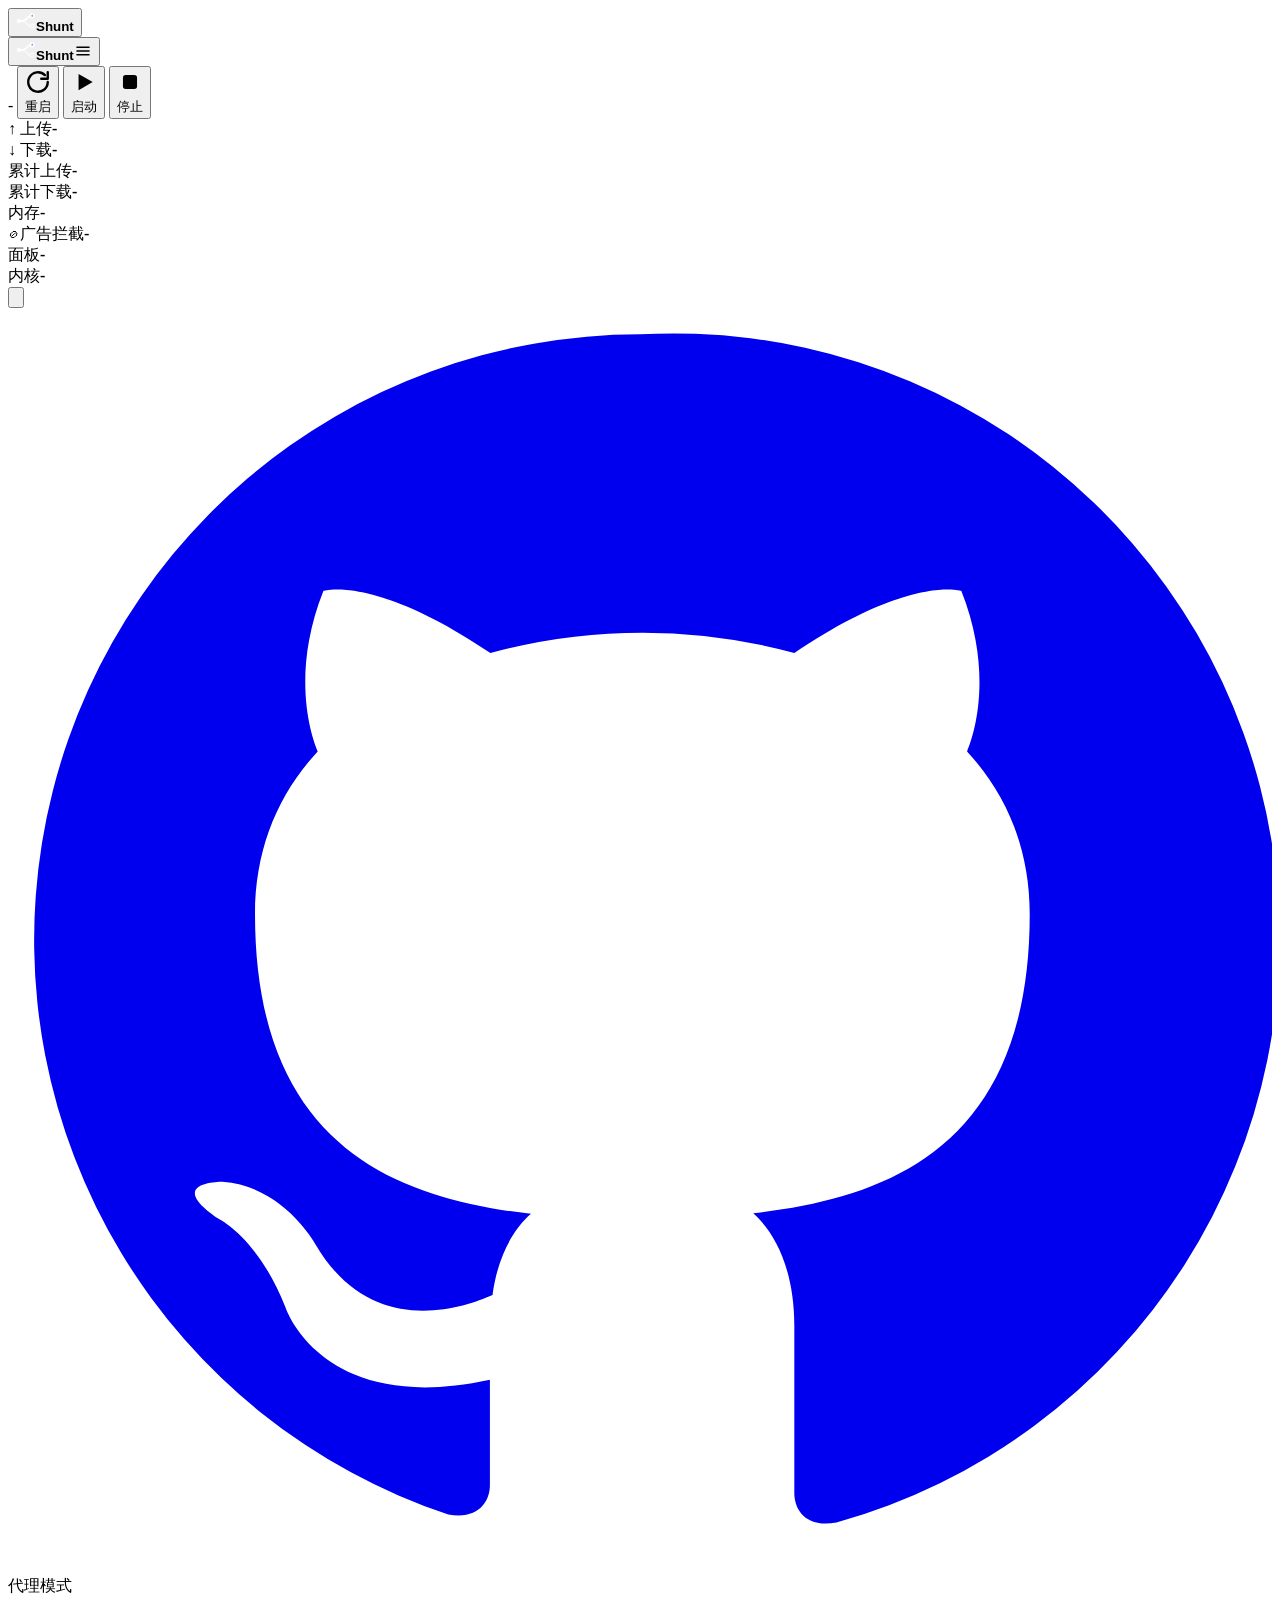
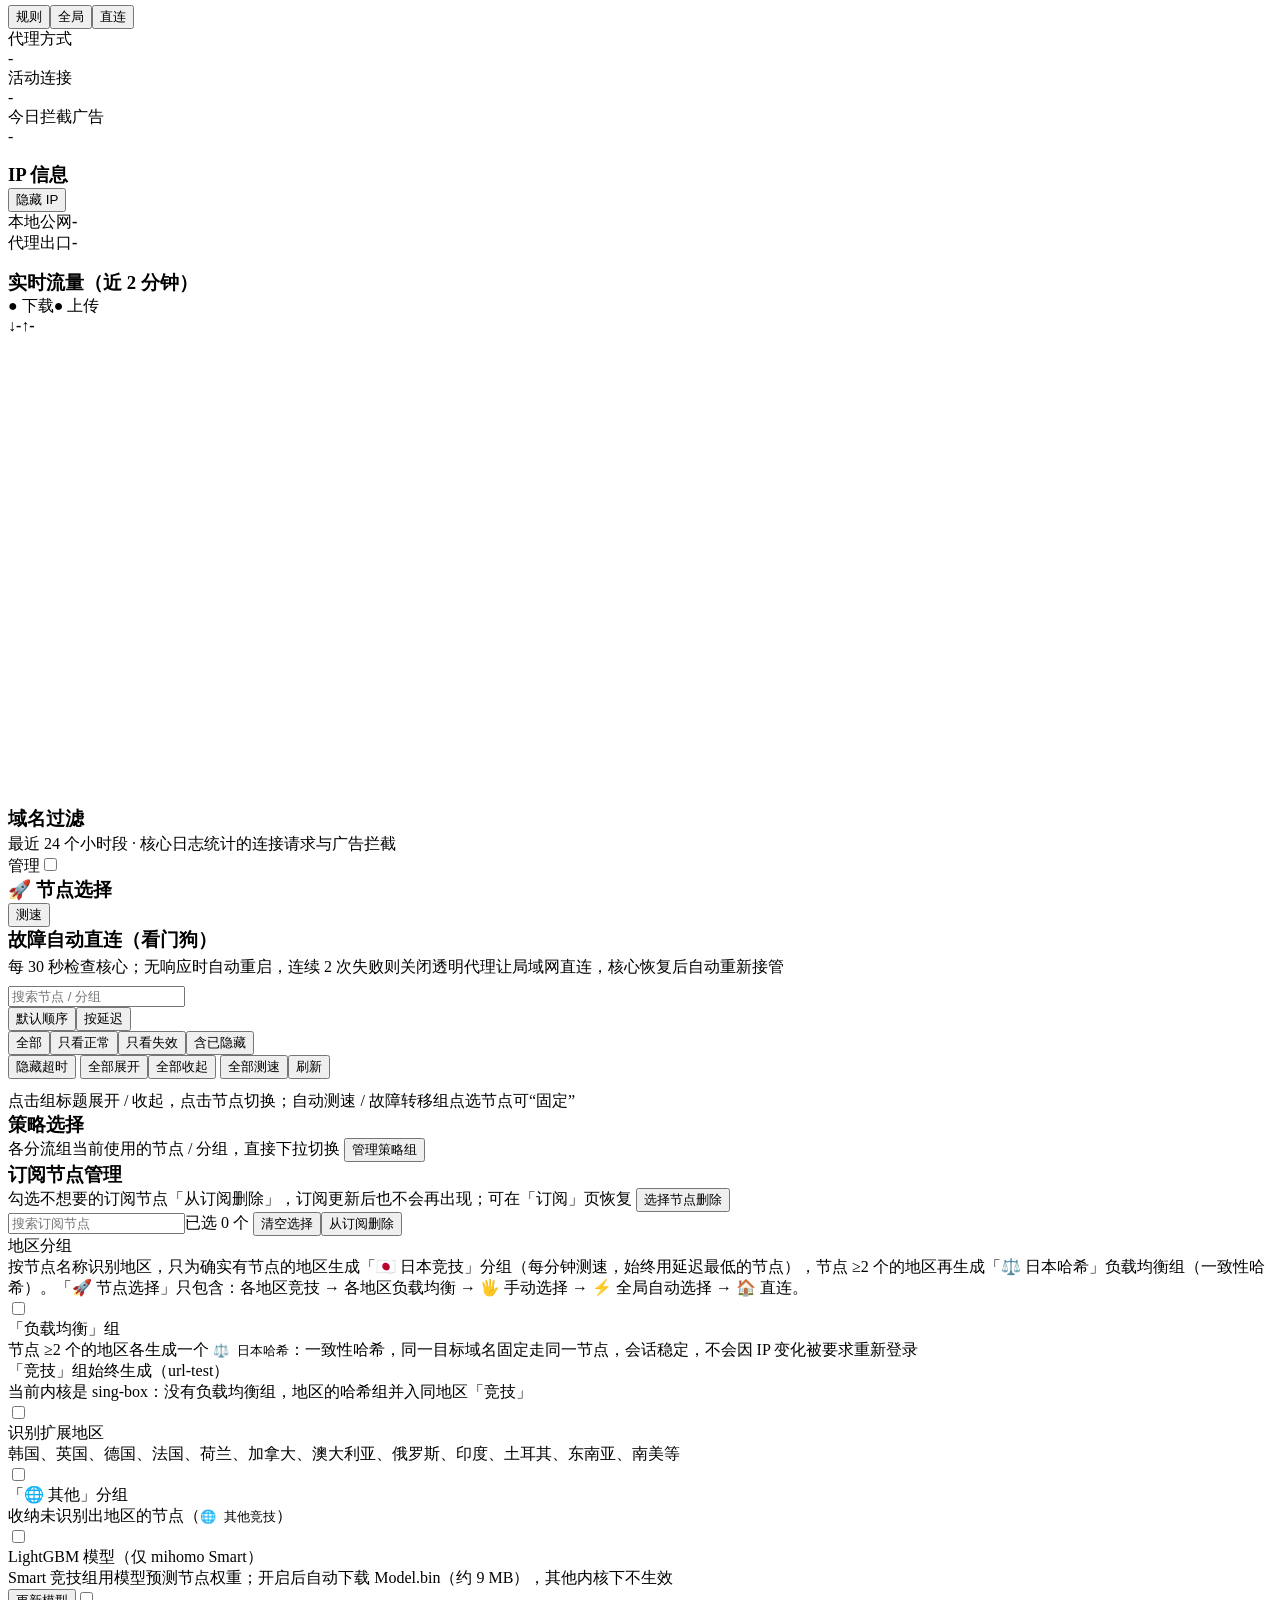
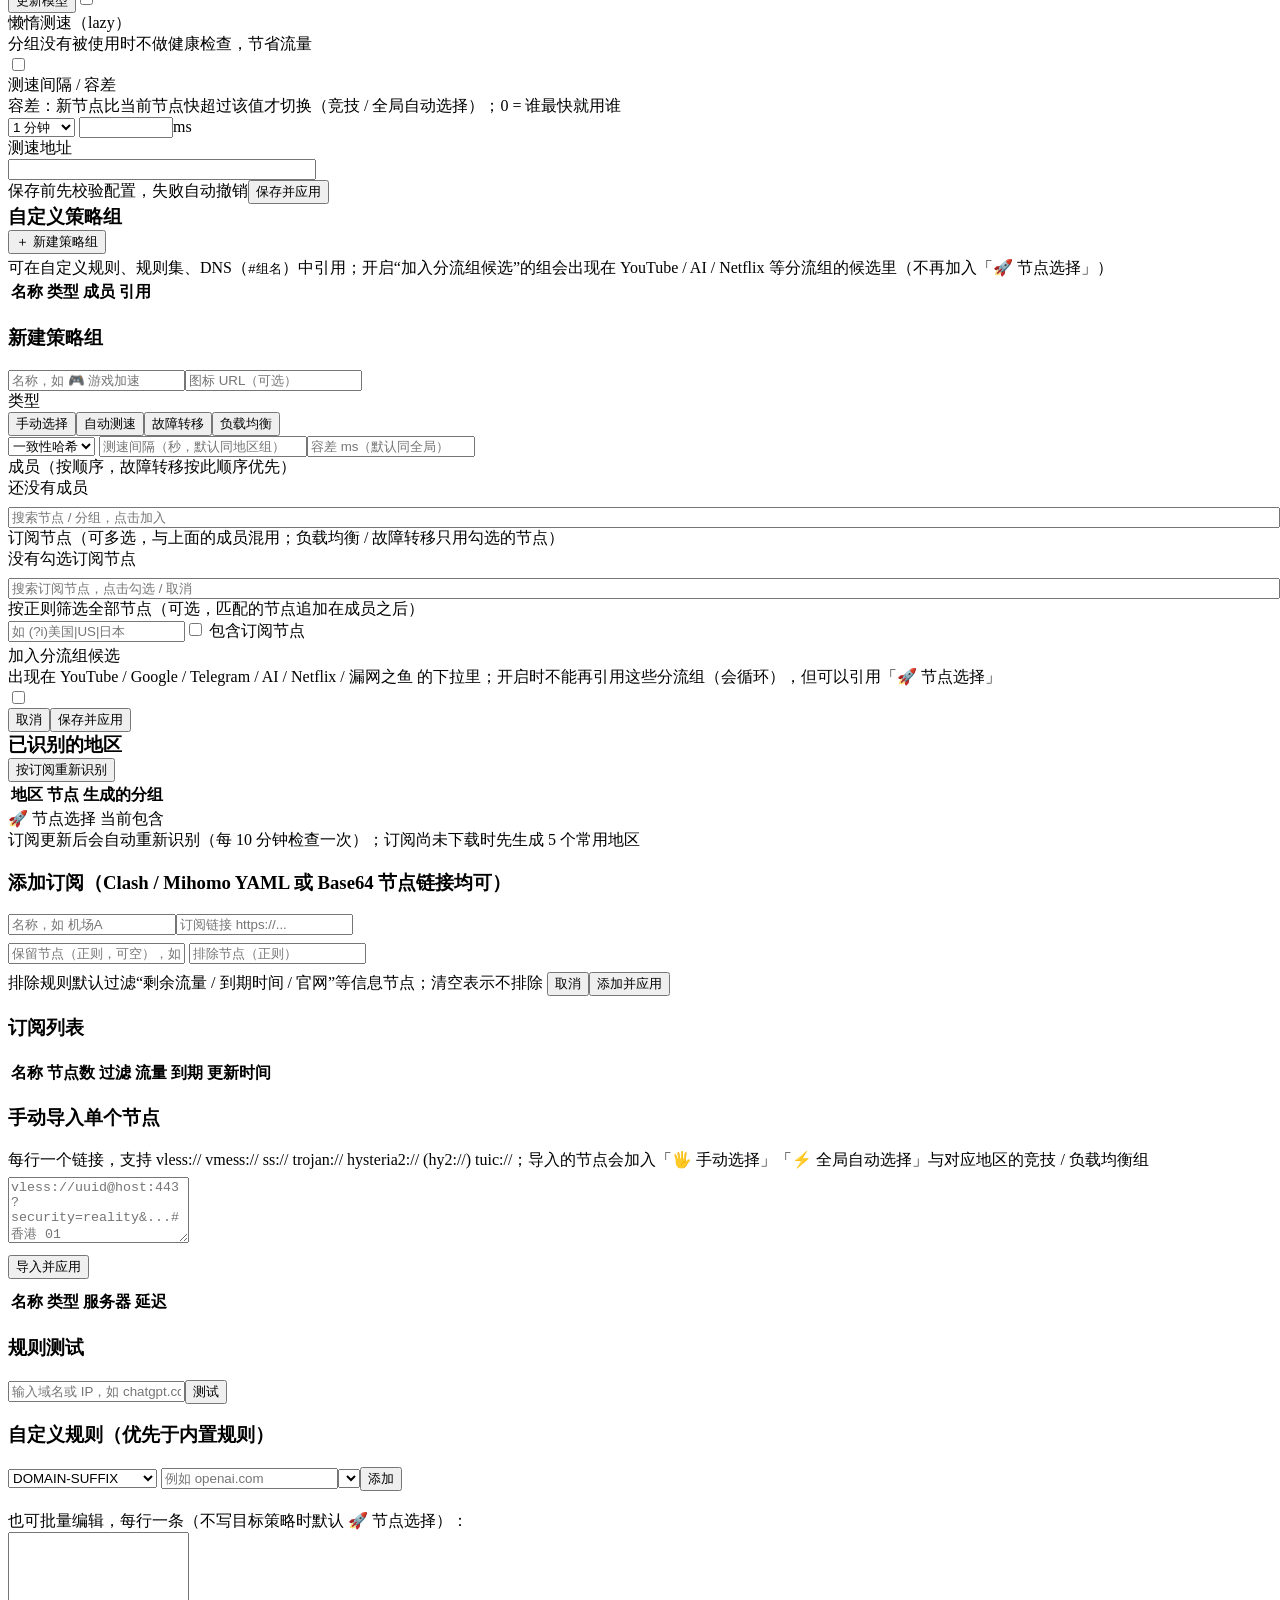
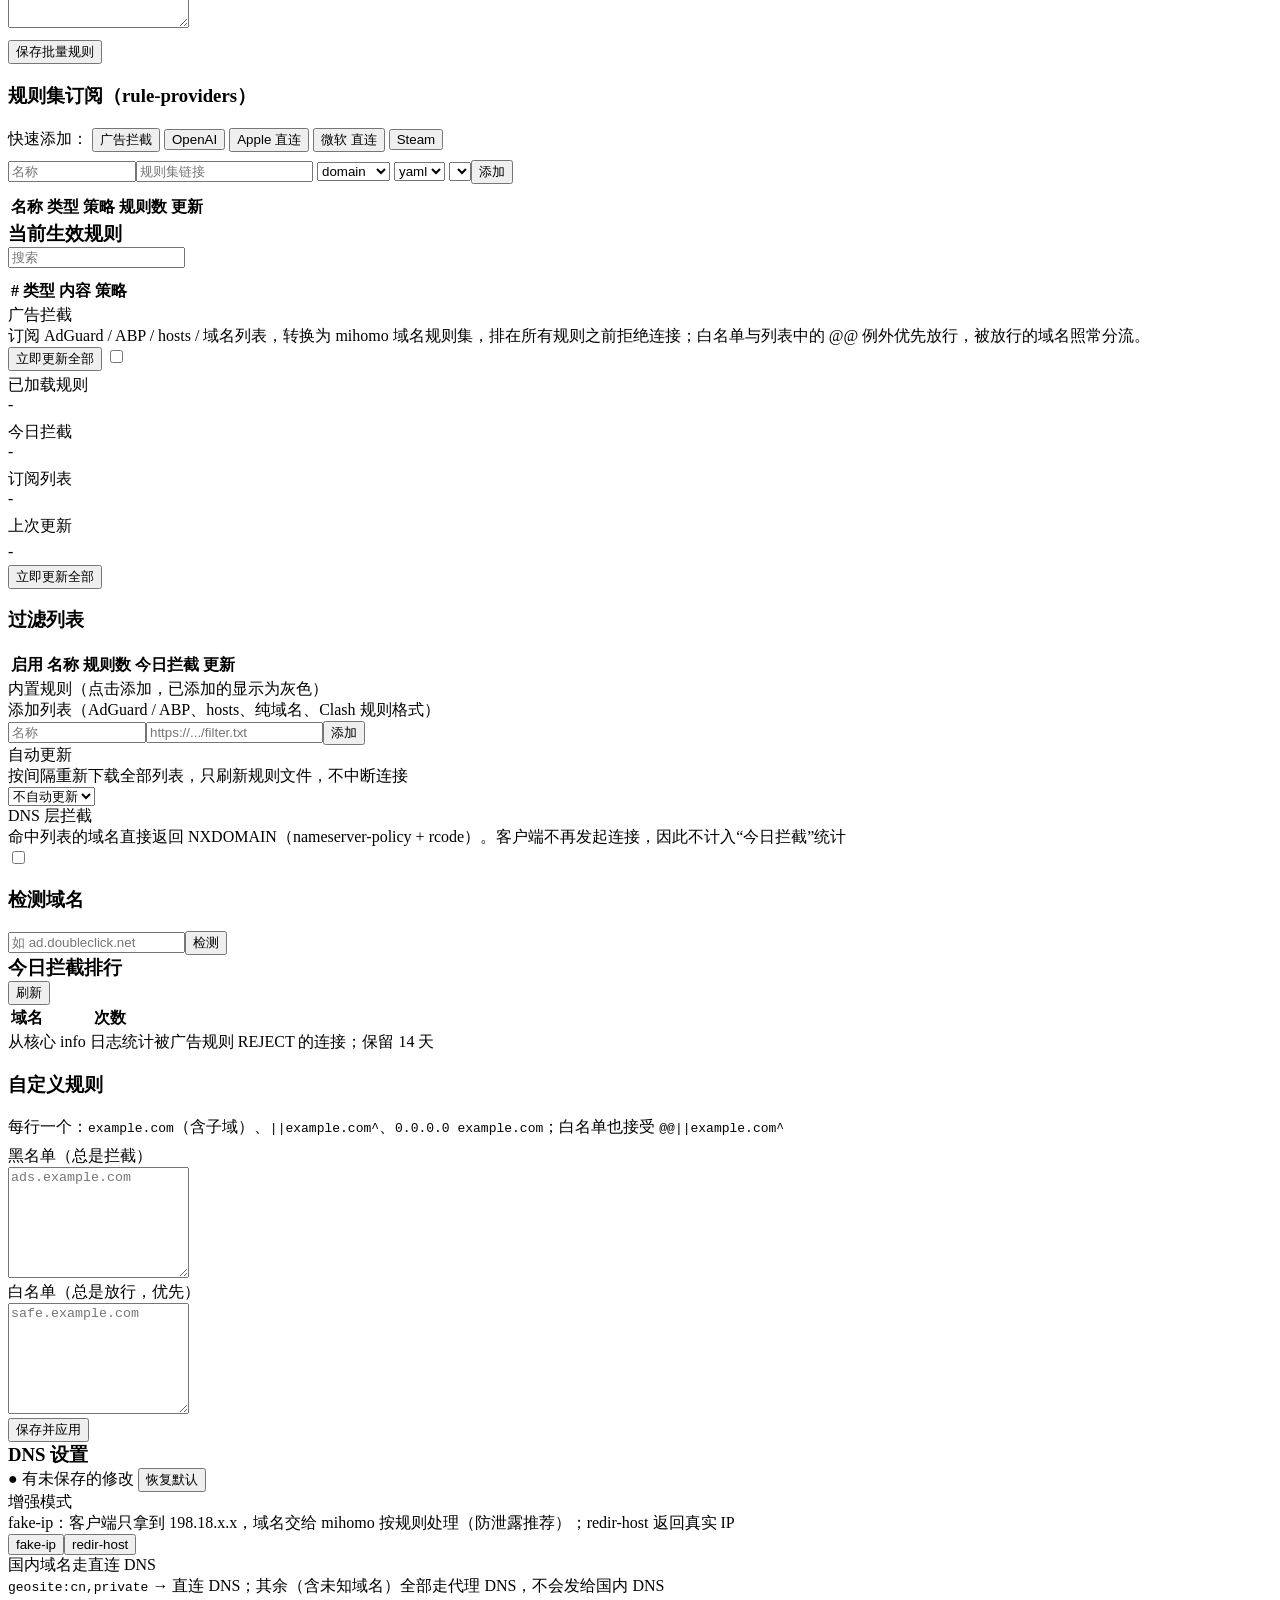
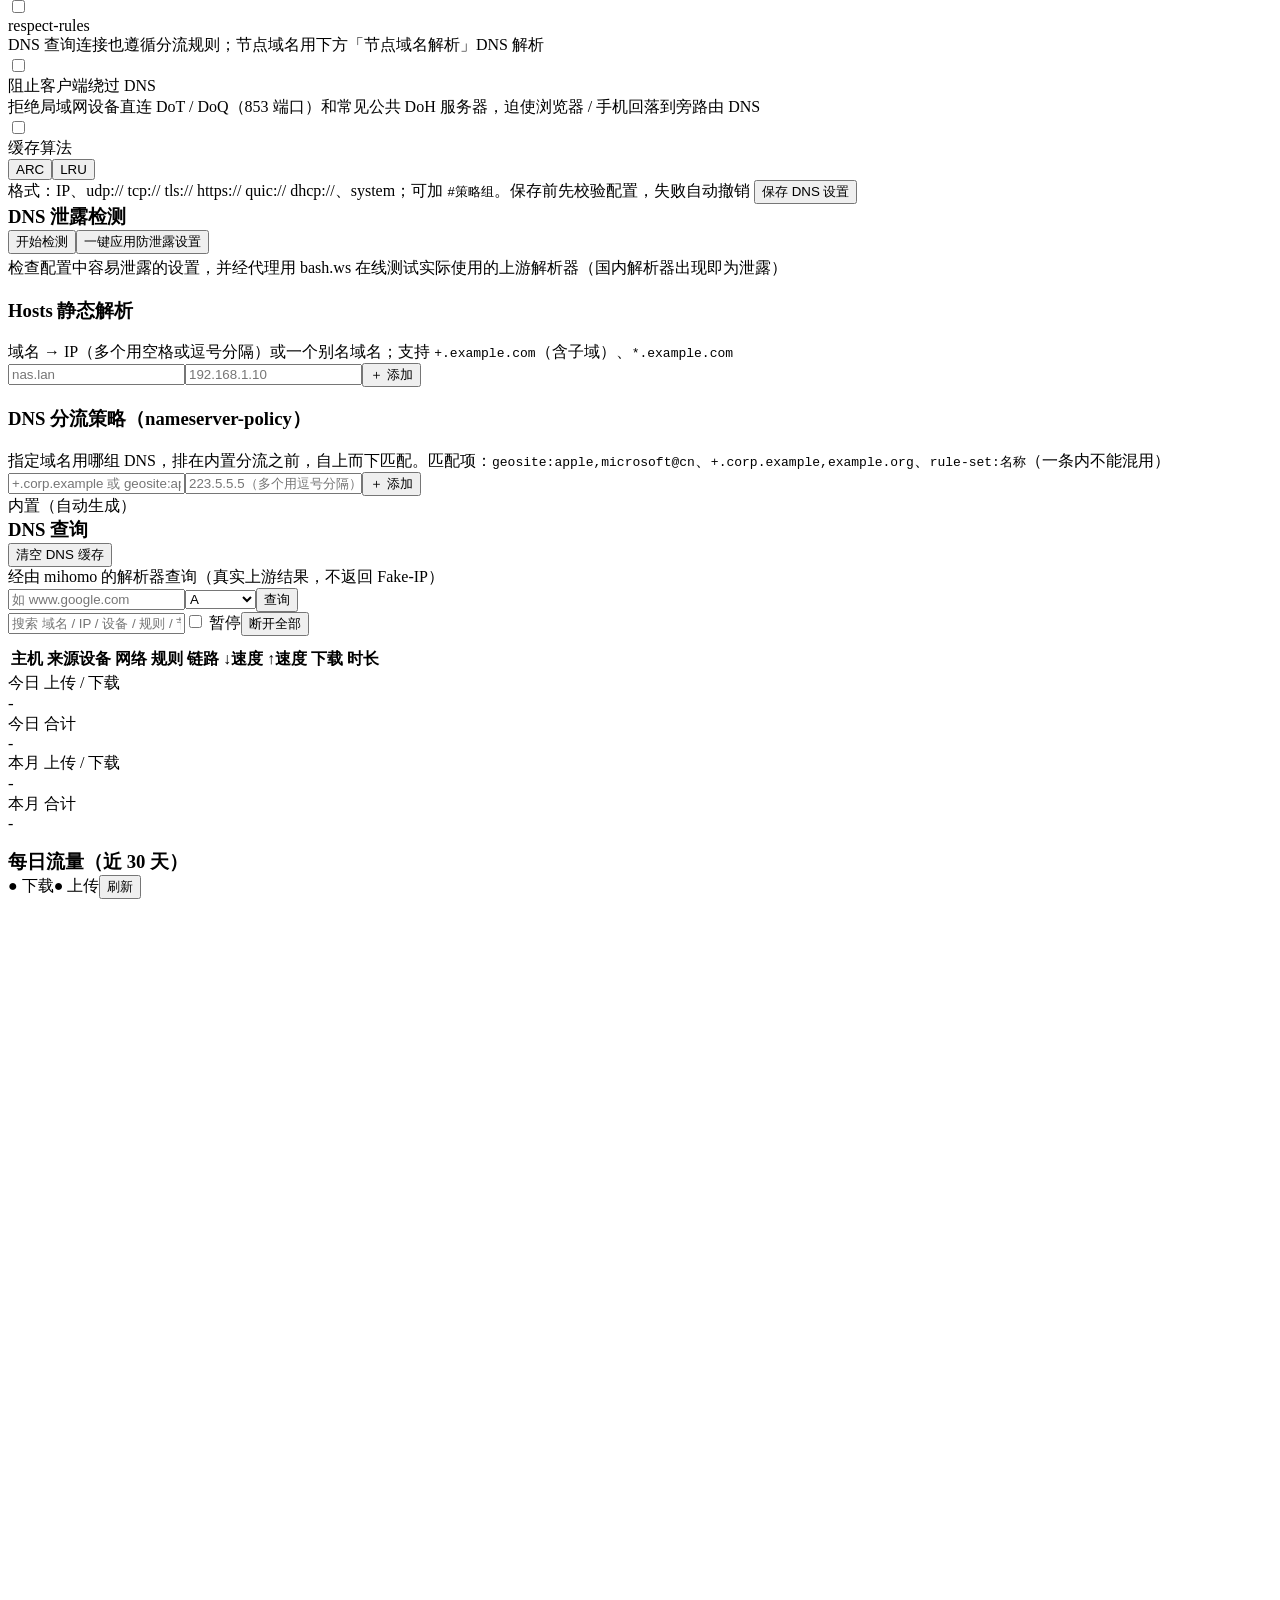
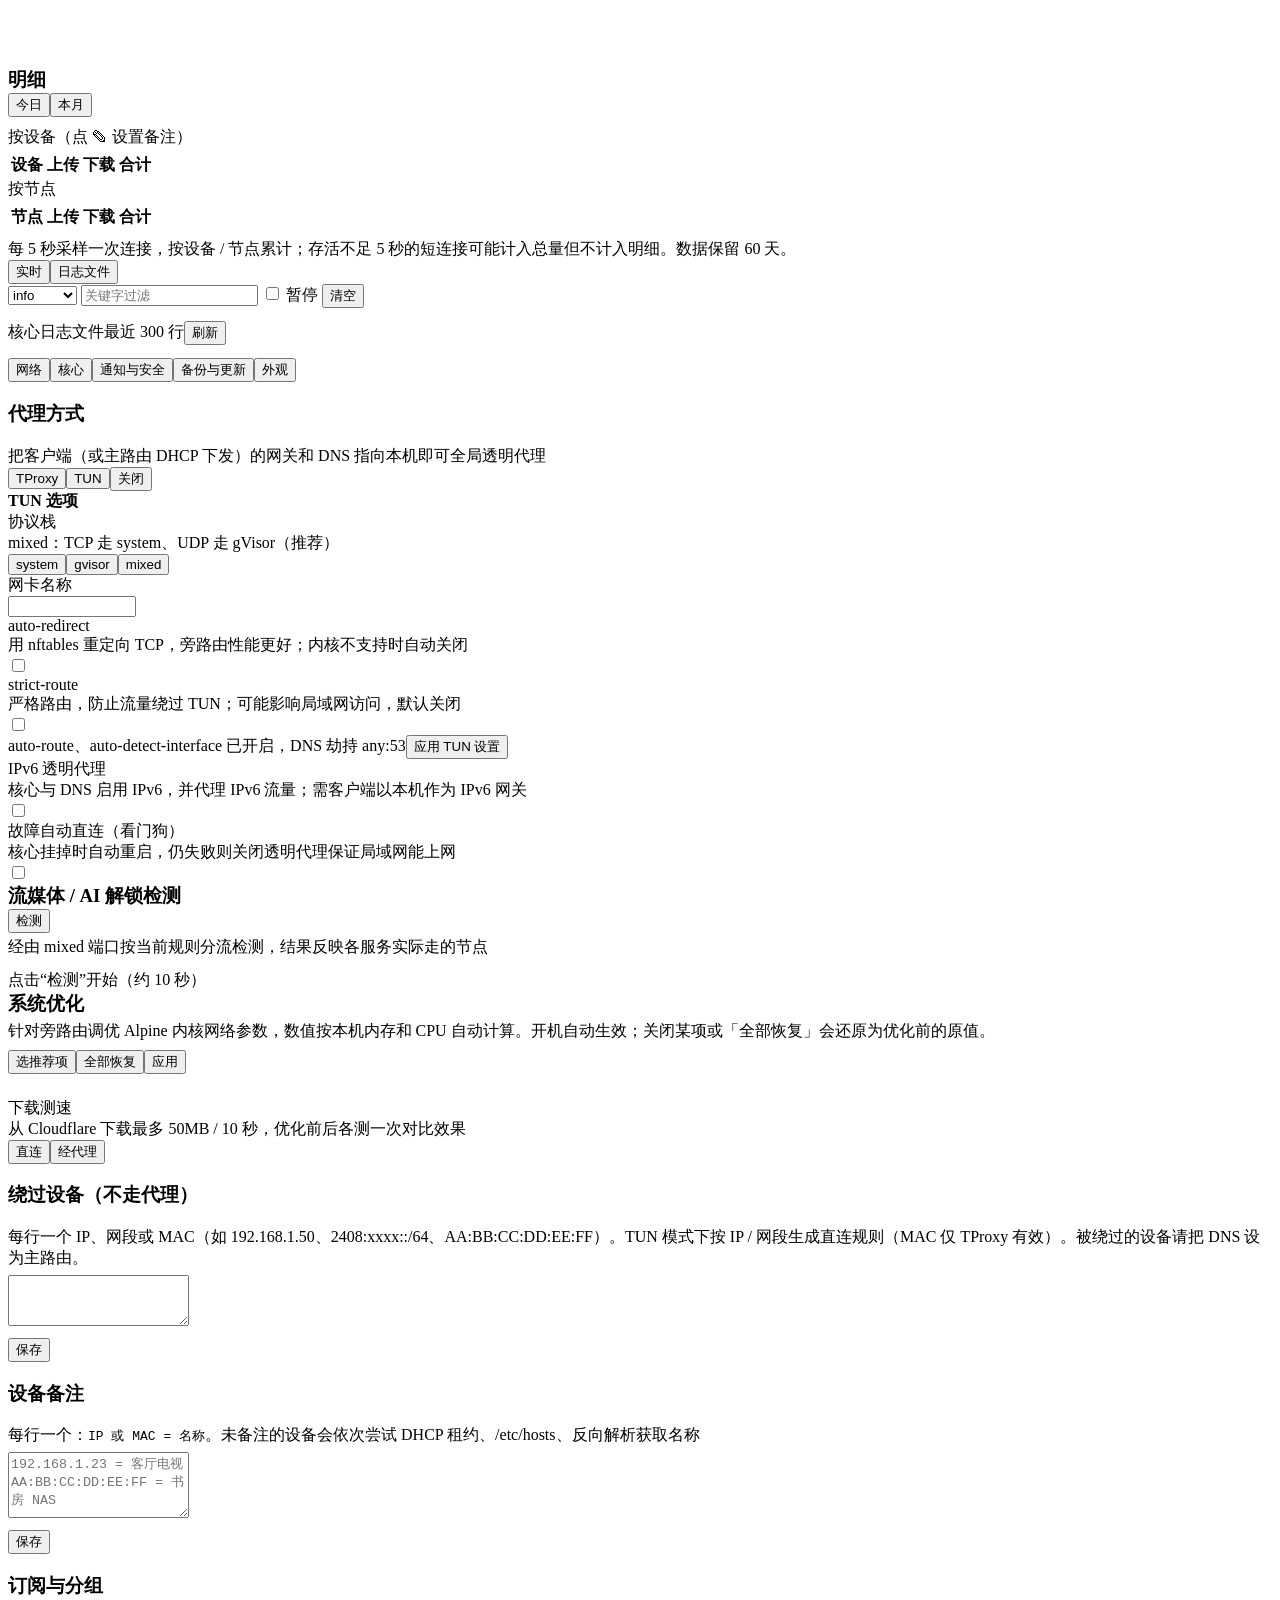
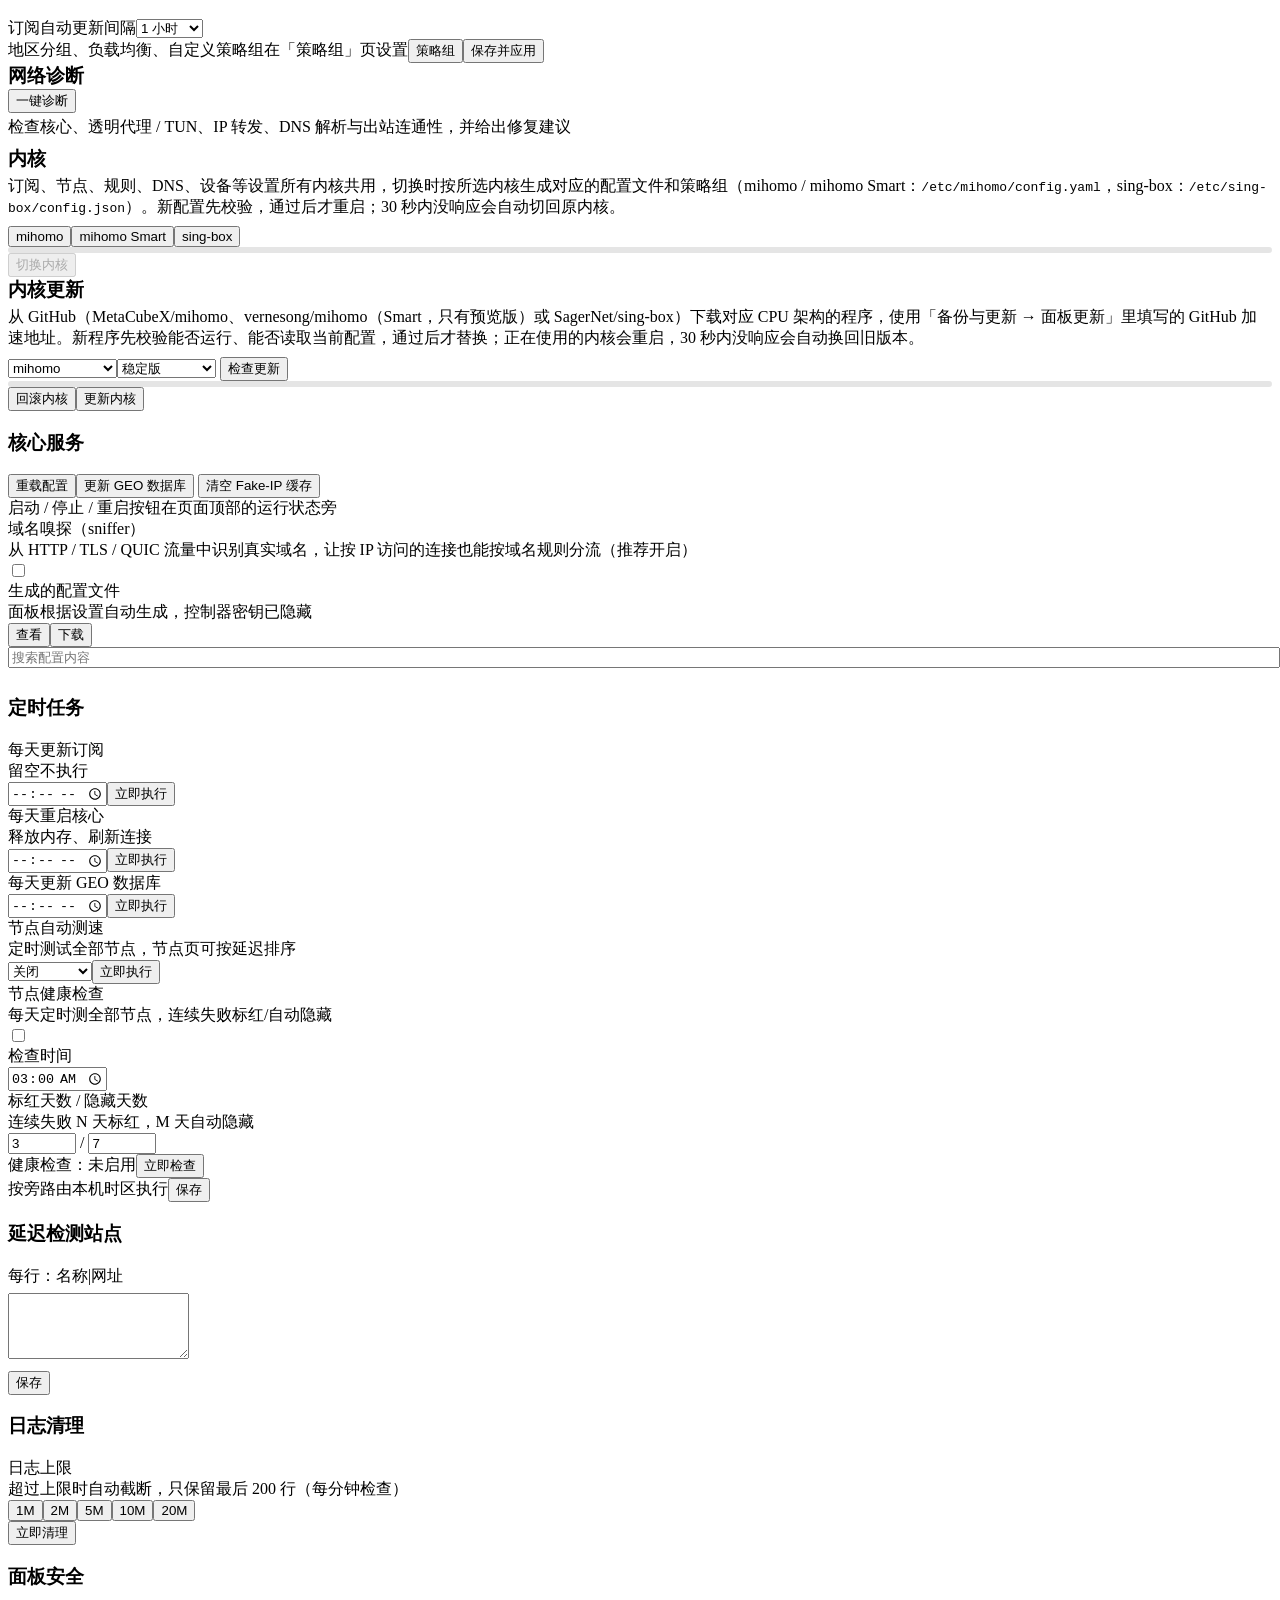
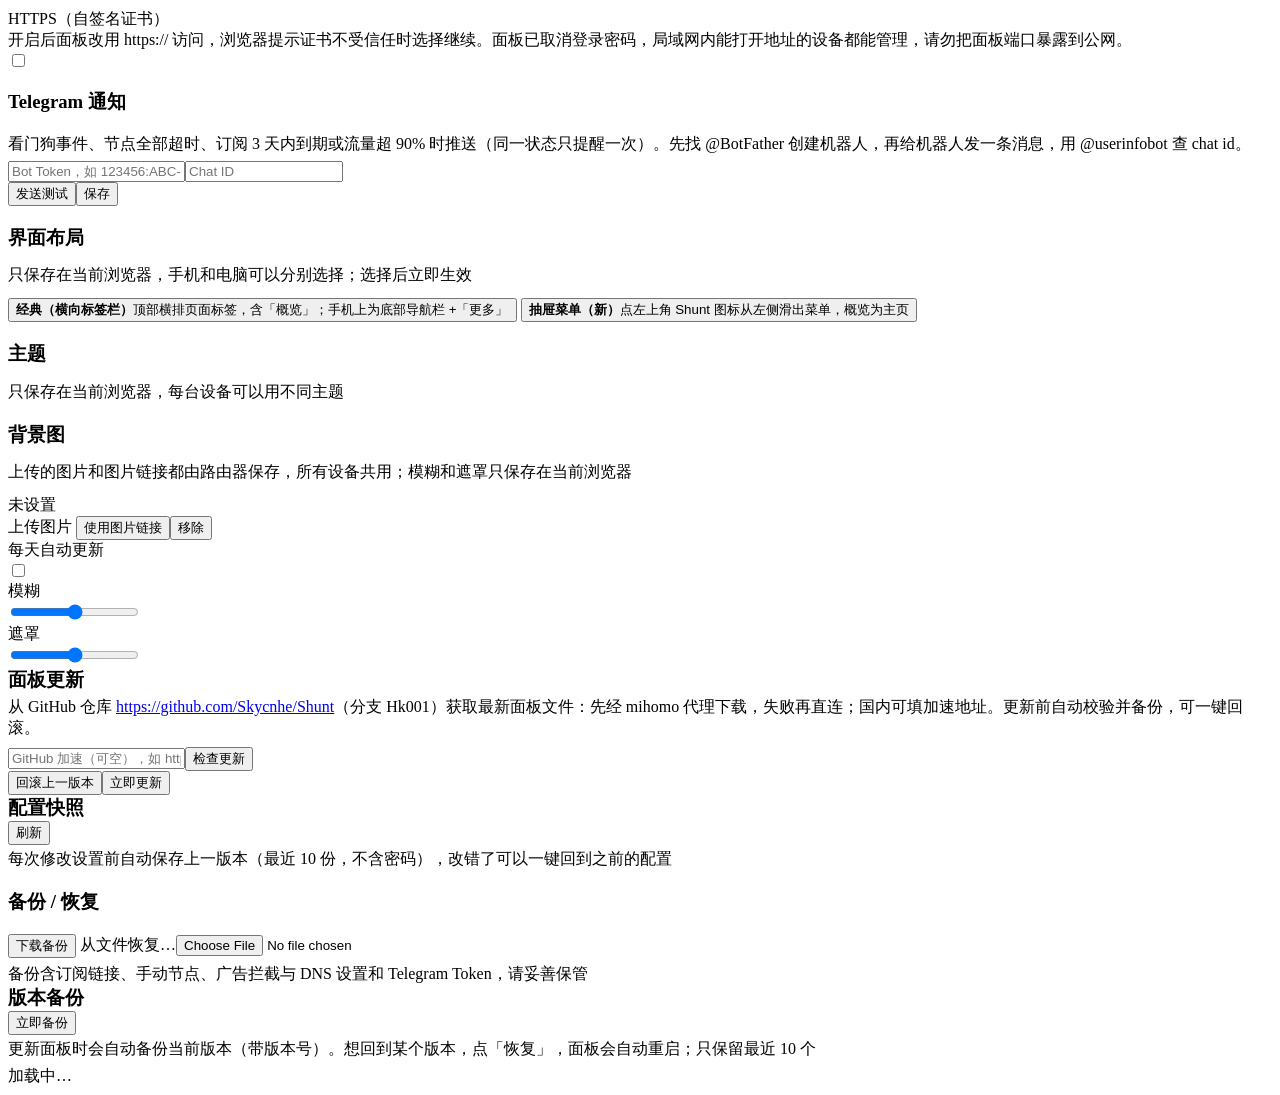
==== commit b1bd3f2e: "v8.4.12: 设置 → 外观 新增「界面布局」：经典（横向标签栏，含概览；手机底部导航 +「更多」）/ 抽屉菜单（新，默认），按设备保存在浏览器、切换立即生效；两种布局共用切页、#hash 直达、" ====
--- a/web/index.html
+++ b/web/index.html
@@ -351,10 +351,6 @@
       <div class="mut small" style="margin-bottom:6px">每行一个：<code>IP 或 MAC = 名称</code>。未备注的设备会依次尝试 DHCP 租约、/etc/hosts、反向解析获取名称</div>
       <textarea id="dev-names" rows="4" placeholder="192.168.1.23 = 客厅电视&#10;AA:BB:CC:DD:EE:FF = 书房 NAS"></textarea>
       <div class="row" style="margin-top:8px"><span class="sp"></span><button class="btn" onclick="saveDevNames()">保存</button></div></div>
-    <div data-sg="net" class="card" id="dr-card"><h3>按设备分流</h3>
-      <div class="mut small" style="margin-bottom:8px">把某台设备的全部流量交给指定策略组、直连或拦截，优先于自定义规则和内置分流（仅「规则」模式生效，局域网访问、DNS 防绕过与广告拦截照常）。地址可填 IP、网段或 MAC；MAC 会按 ARP / DHCP 租约换算成当前 IP，设备换 IP 后约 1 分钟内自动更新。也可在「统计 → 按设备」里点 ⇄ 快速添加。</div>
-      <div class="row" style="margin-bottom:10px"><input id="dr-name" placeholder="名称（可留空）" style="width:120px" maxlength="40"><input id="dr-addr" placeholder="IP / 网段 / MAC" class="sp"><select id="dr-target"></select><button class="btn g hide" id="dr-cancel" onclick="drReset()">取消</button><button class="btn" id="dr-add" onclick="drSubmit()">添加</button></div>
-      <div class="tw"><table><thead><tr><th>设备</th><th>地址</th><th>目标</th><th>启用</th><th></th></tr></thead><tbody id="dr-list"></tbody></table></div></div>
     <div data-sg="net" class="card"><h3>订阅与分组</h3><div class="row">
       <span>订阅自动更新间隔</span><select id="sub-int"><option value="3600">1 小时</option><option value="21600">6 小时</option><option value="43200">12 小时</option><option value="86400">24 小时</option><option value="259200">3 天</option></select></div>
       <div class="row mt"><span class="sp mut small">地区分组、负载均衡、自定义策略组在「策略组」页设置</span><button class="btn g" onclick="go('策略组')">策略组</button><button class="btn" onclick="saveGroupOpts()">保存并应用</button></div></div>
@@ -476,7 +472,6 @@
 //@include js/23-traffic.js
 //@include js/24-rulesets.js
 //@include js/25-settings2.js
-//@include js/26-devroute.js
 //@include js/28-backup.js
 </script>
 </body>
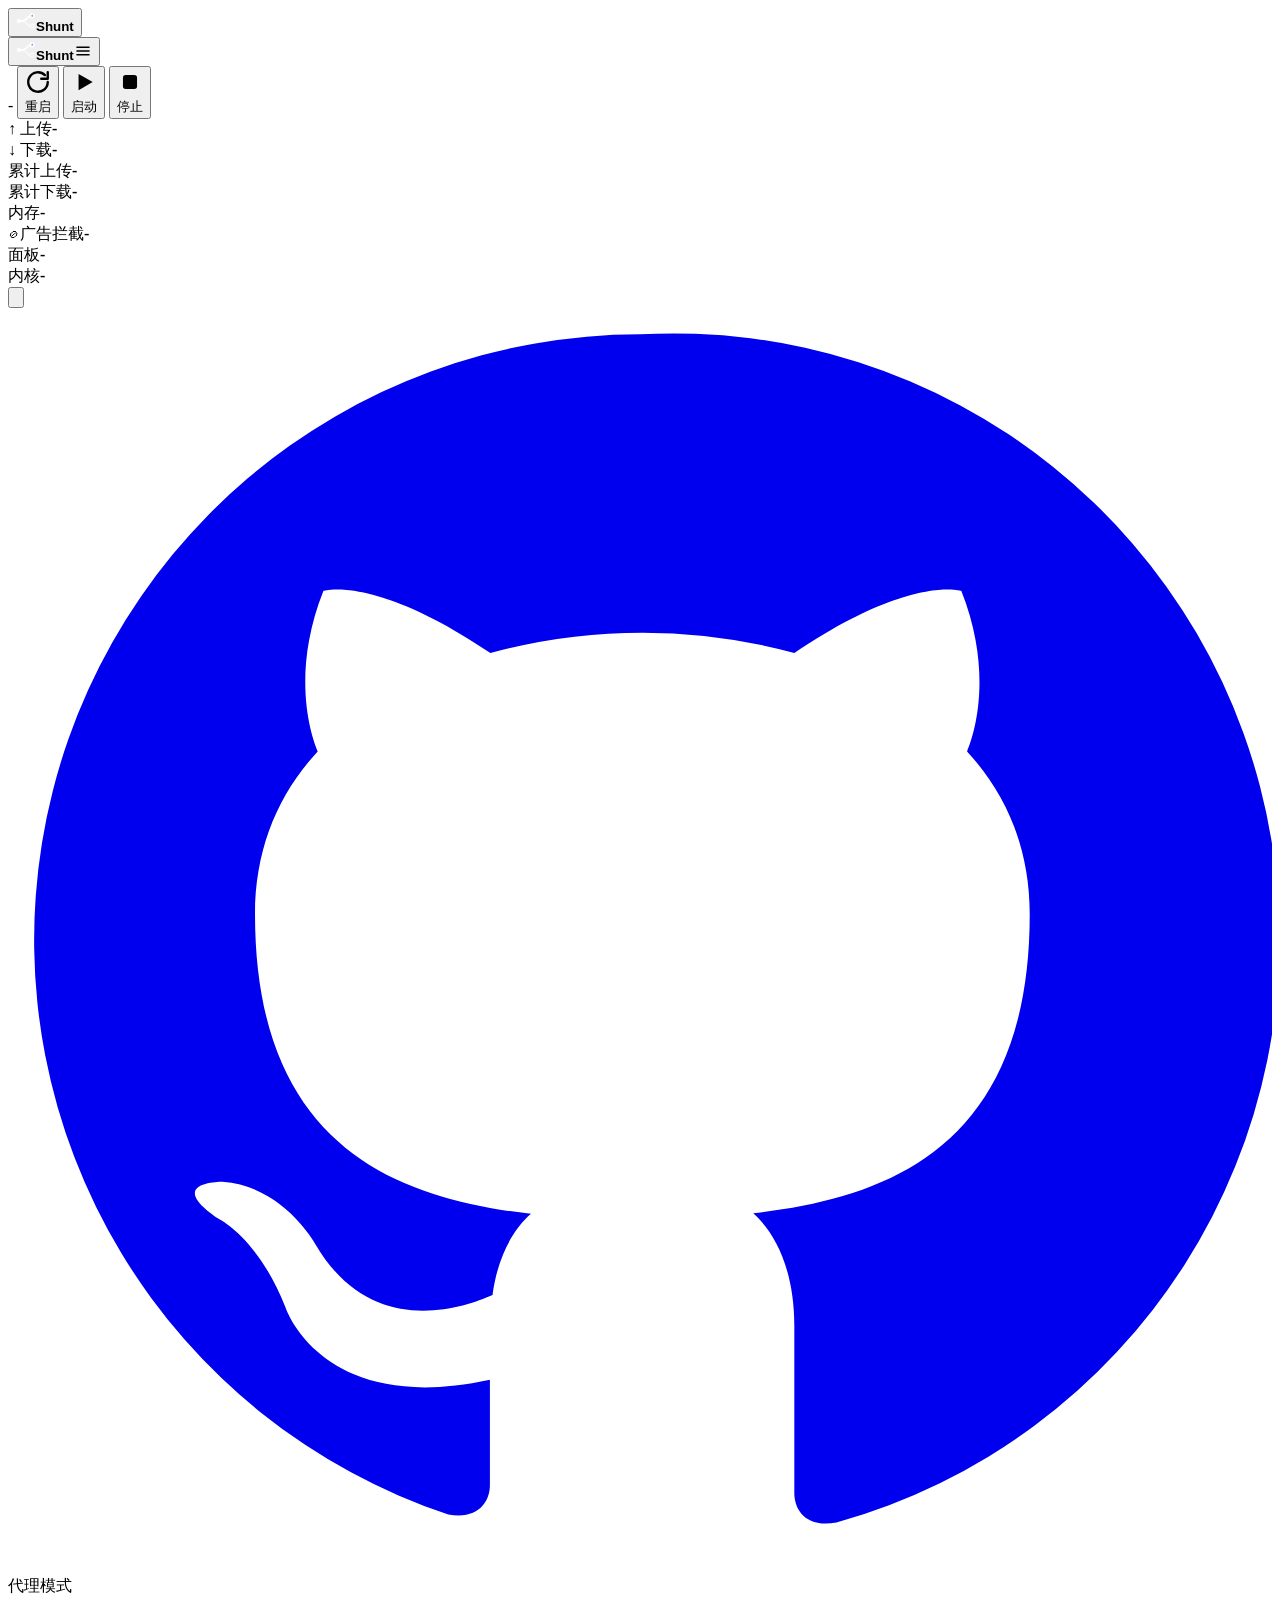
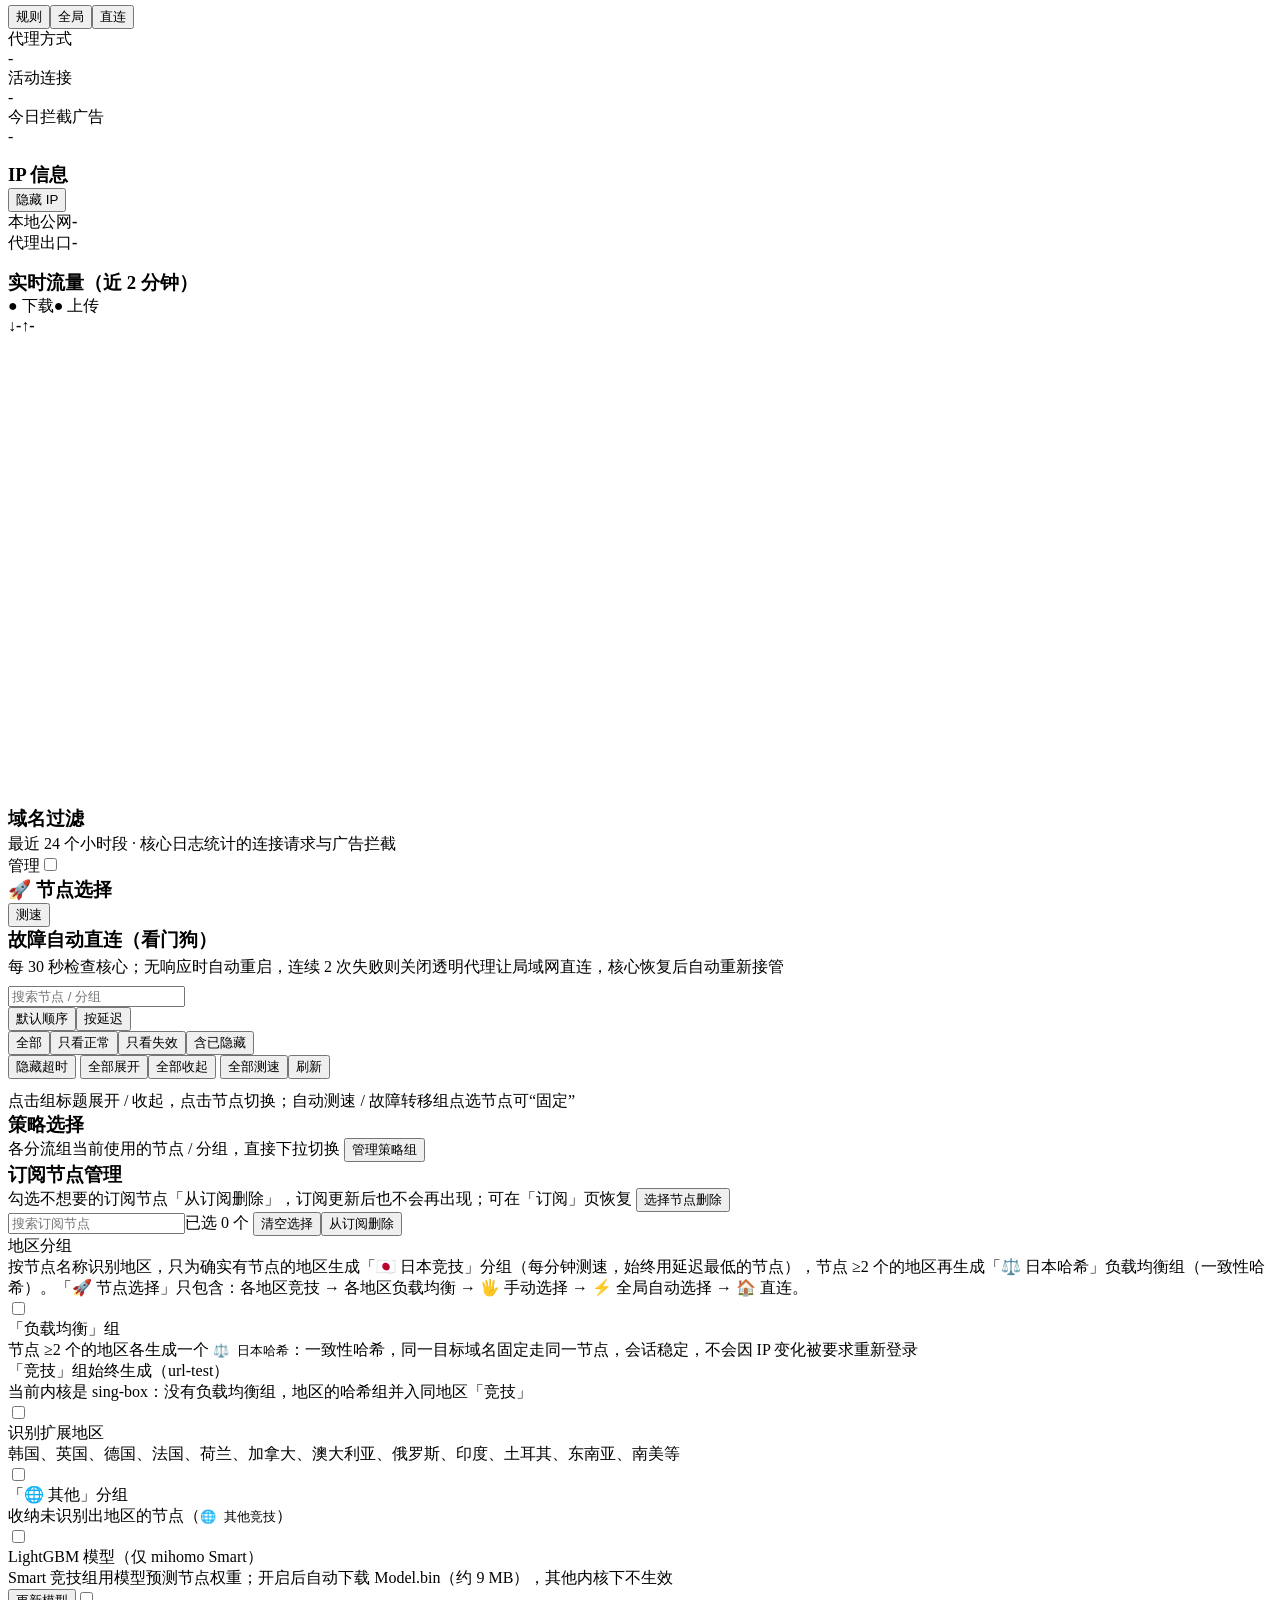
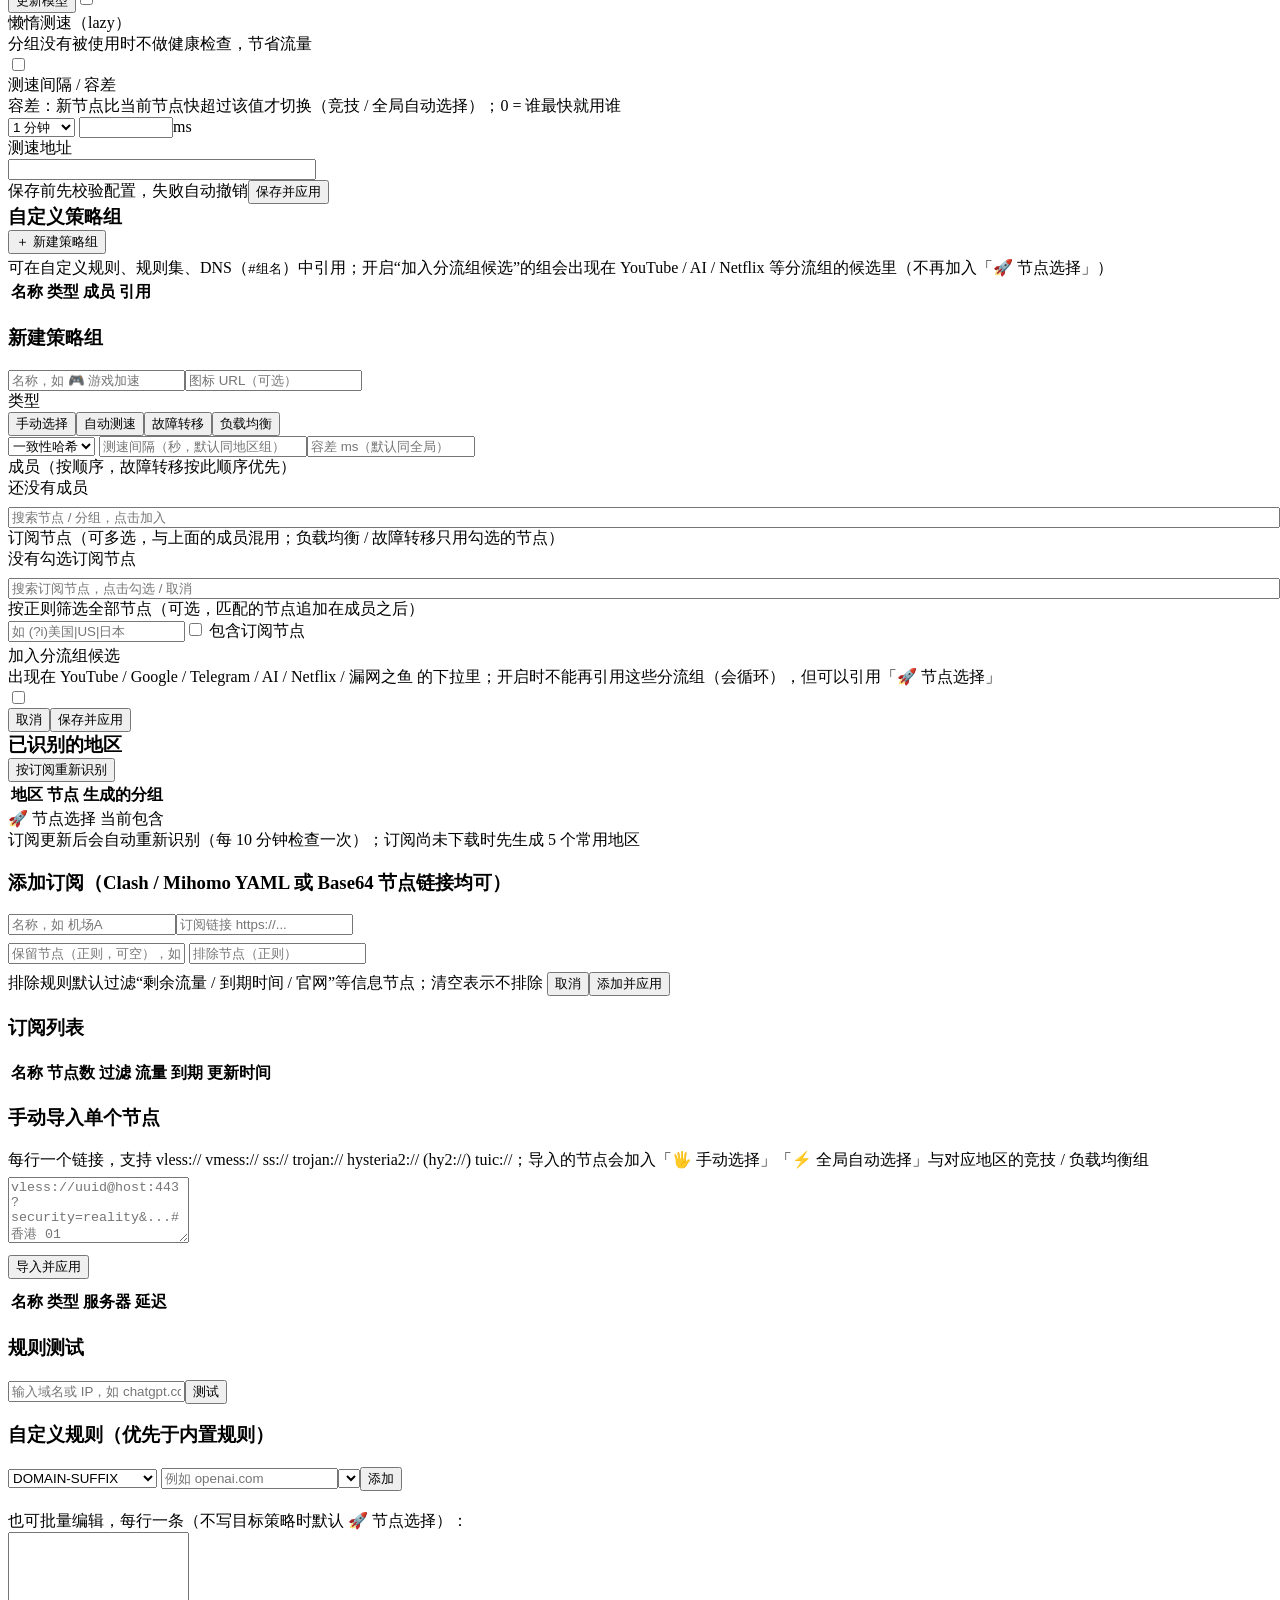
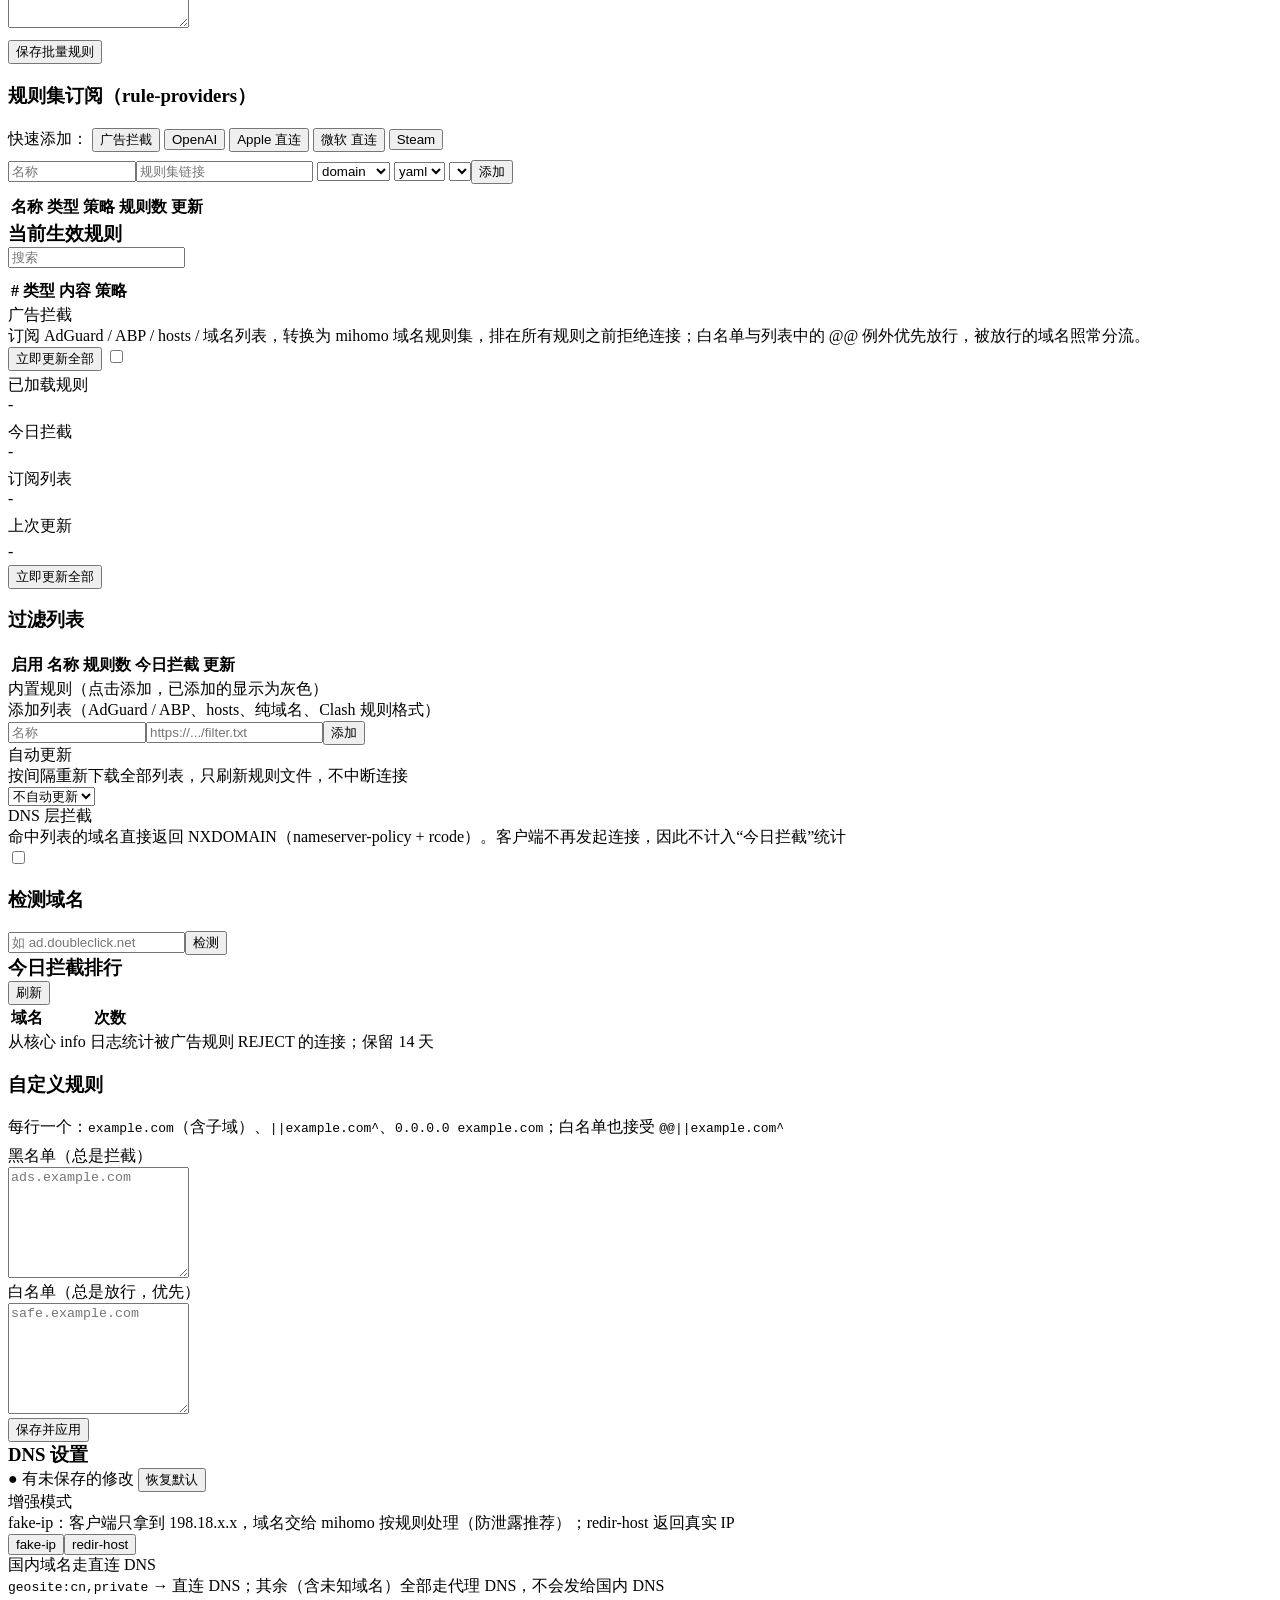
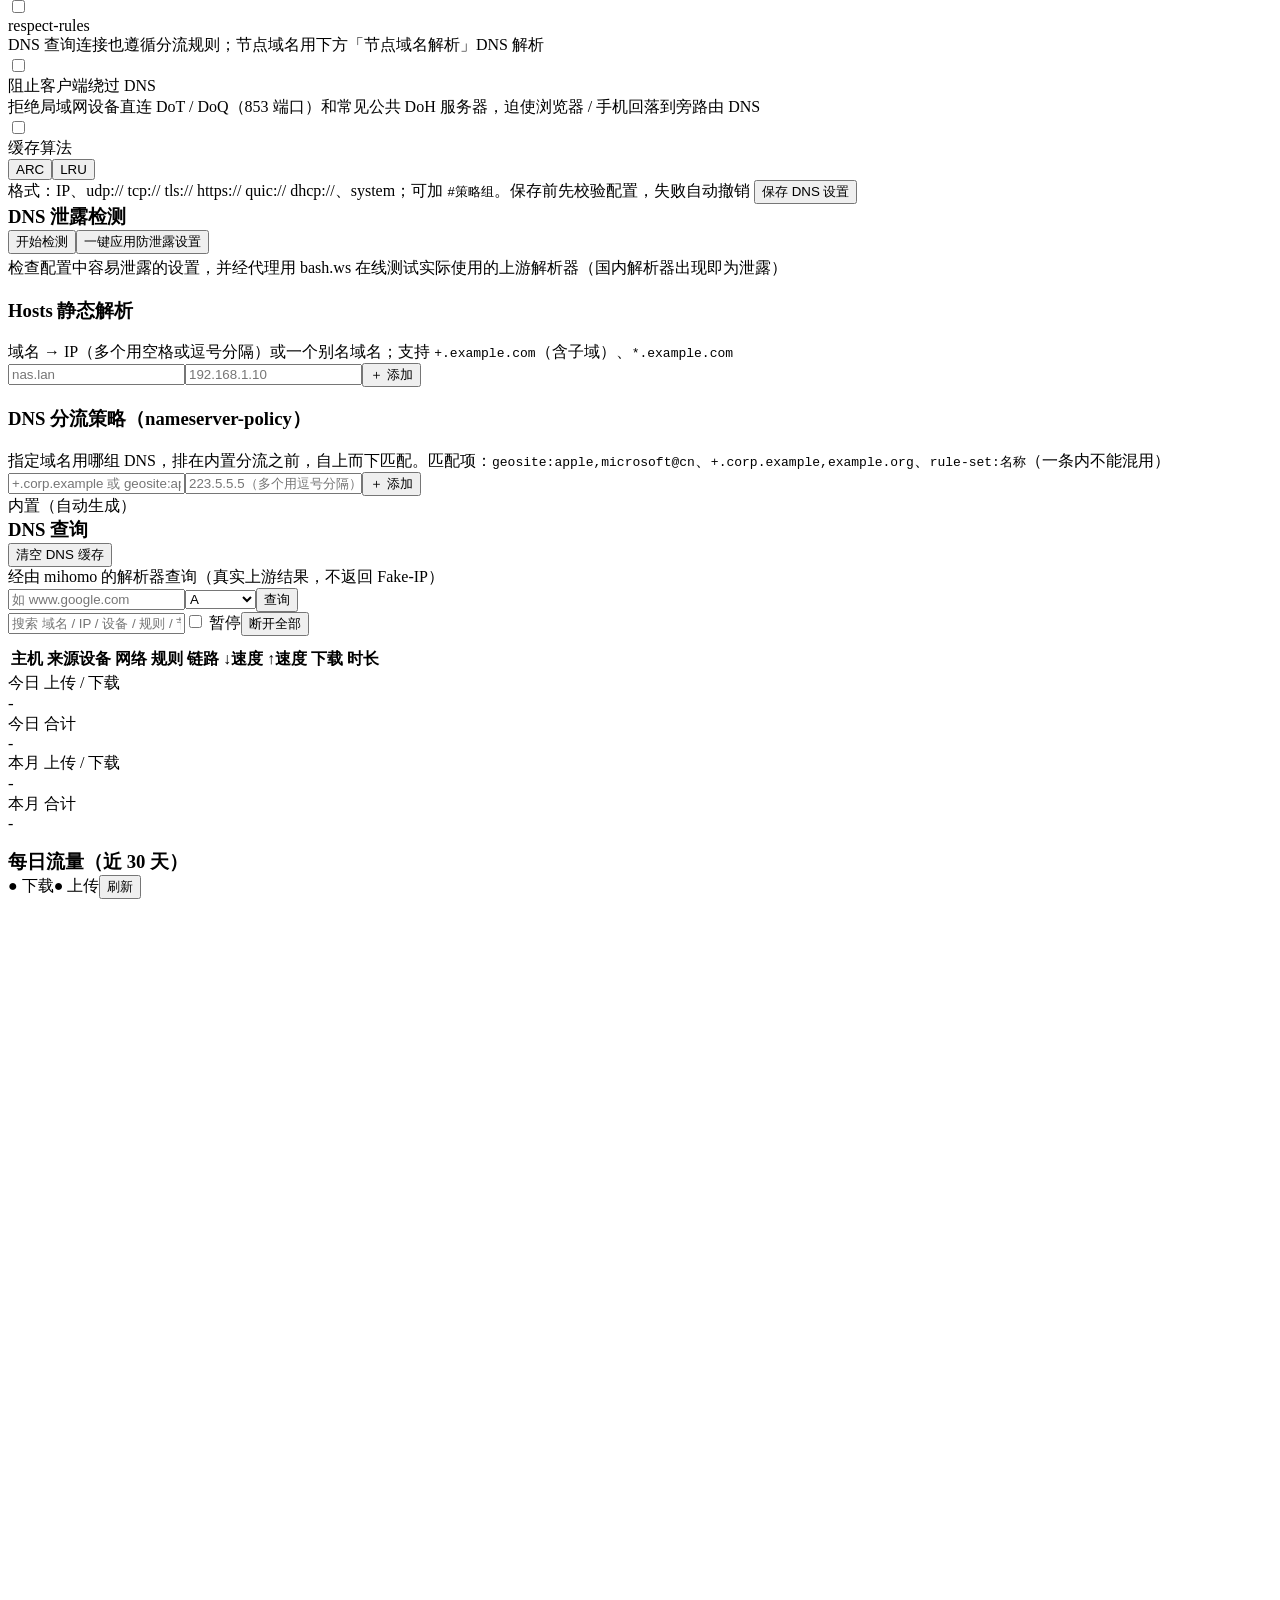
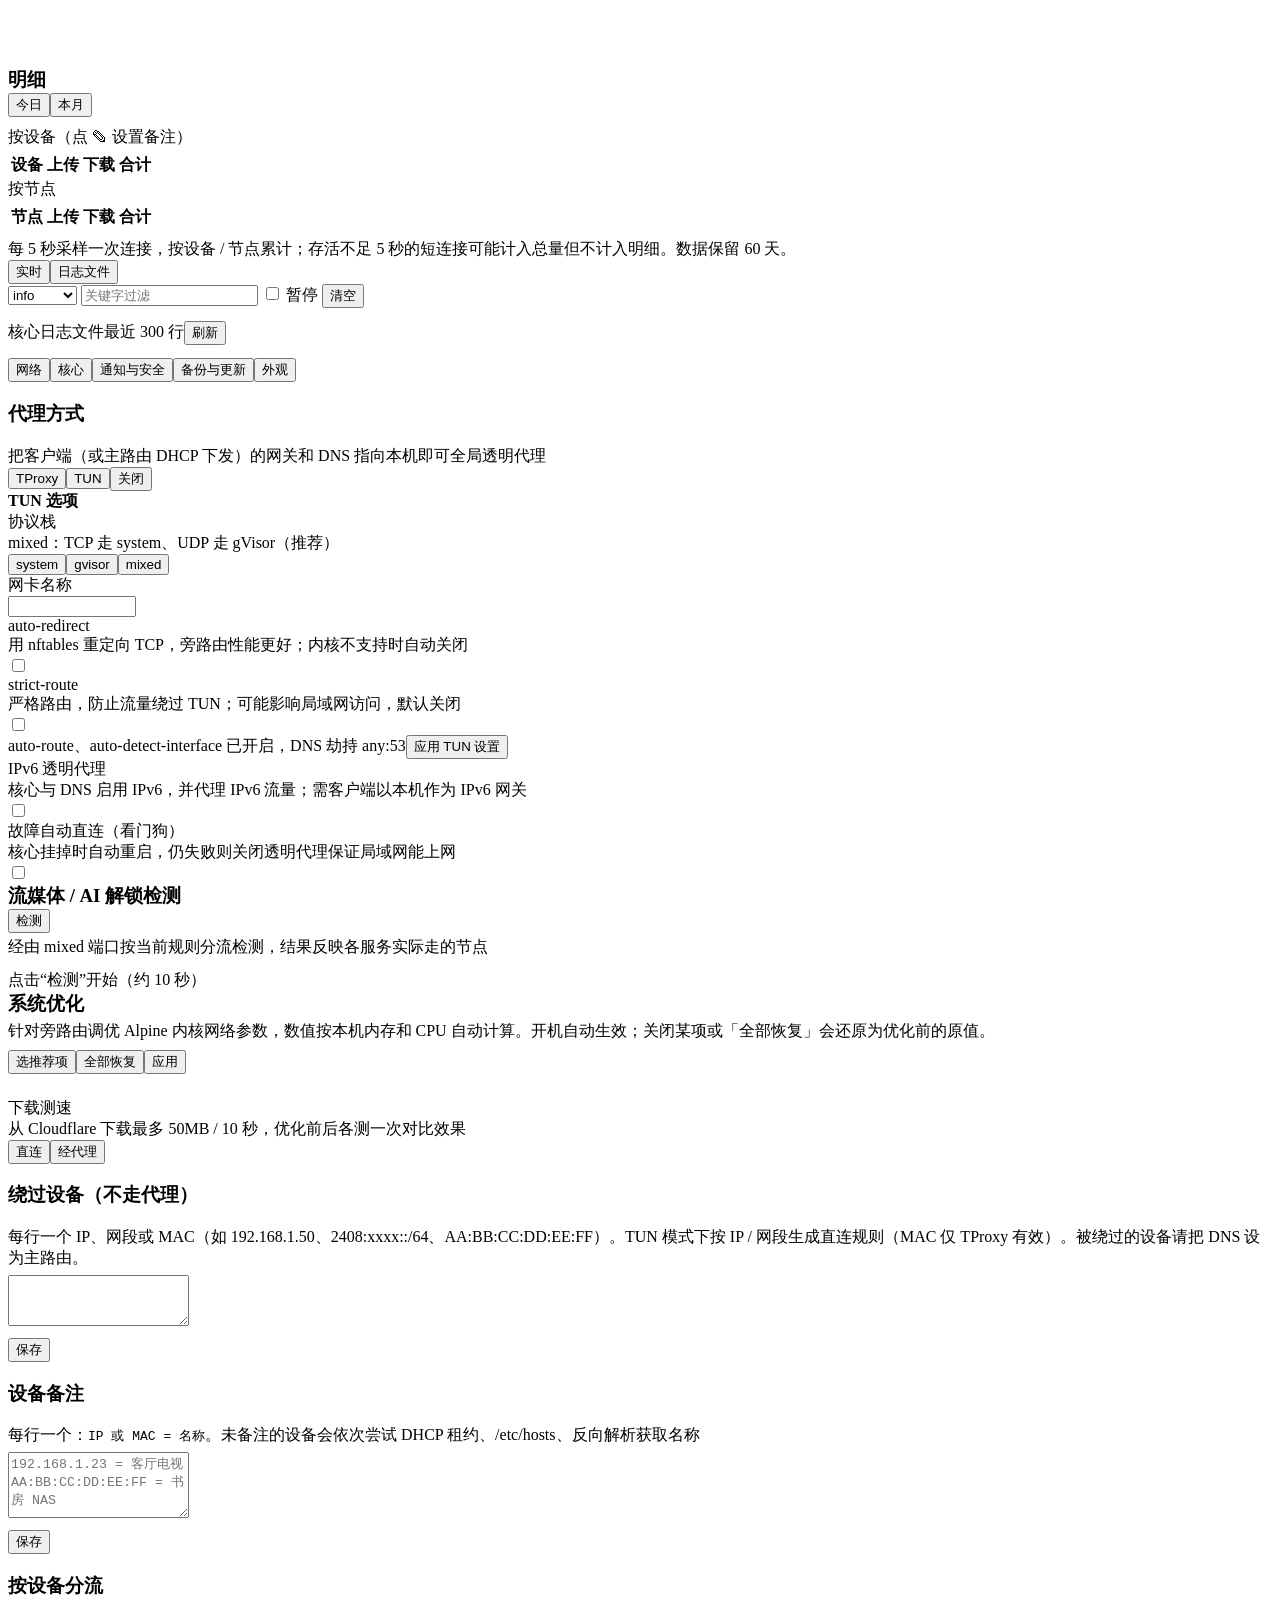
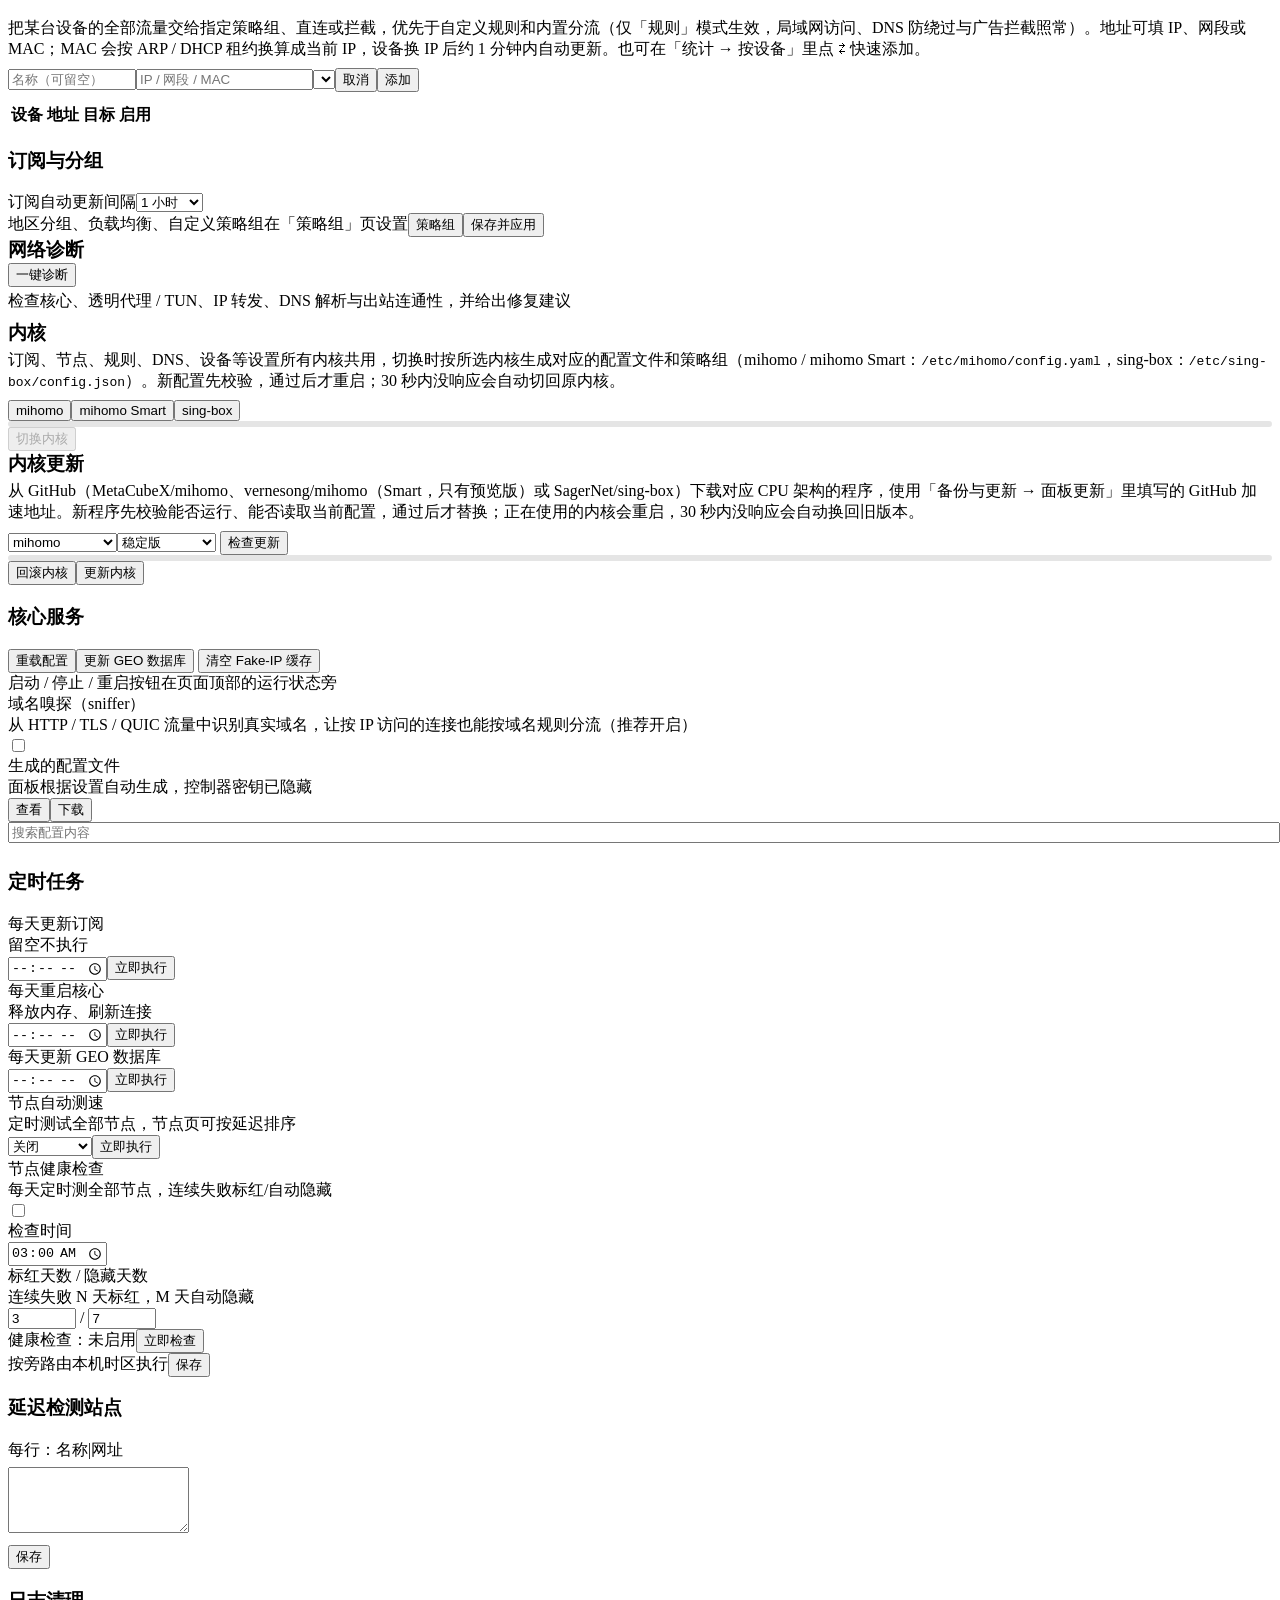
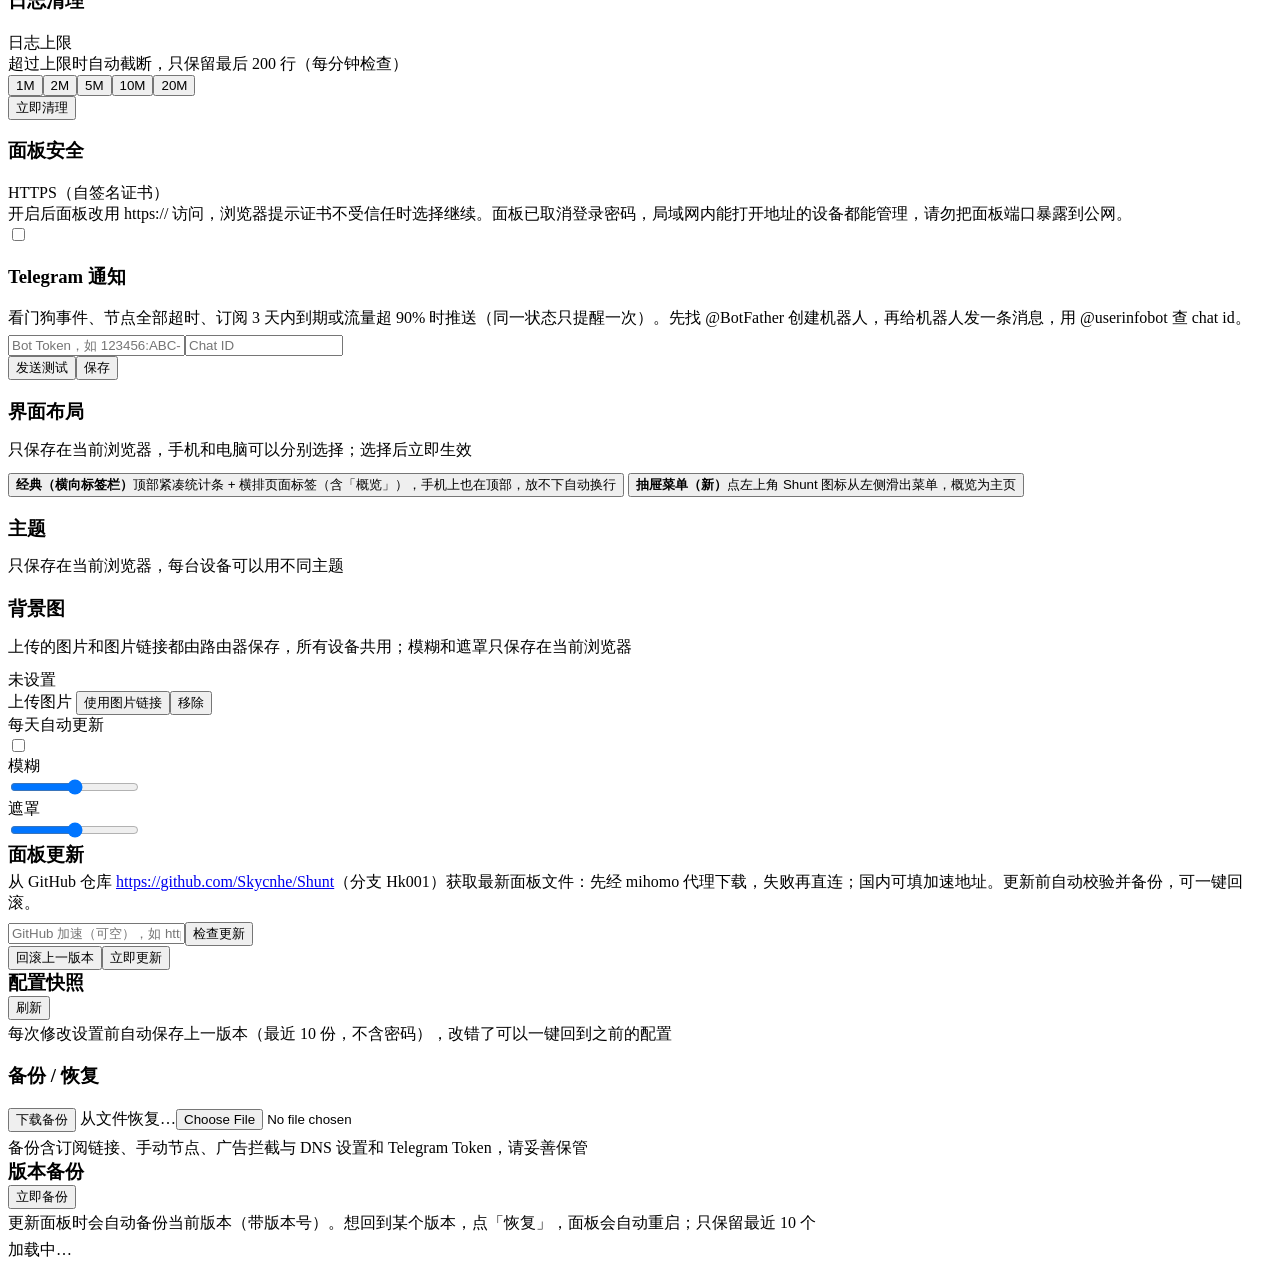
==== commit c4c8f666: "v10.3.9: 经典布局还原成旧版（v7.6.x）样子：顶部一行紧凑统计小块 + 圆角半透明横向标签栏（当前页浅色胶囊高亮），手机上也用顶部标签栏、去掉底部栏和「更多」，放不下换行不截断；标签项与菜" ====
--- a/web/index.html
+++ b/web/index.html
@@ -28,7 +28,6 @@
   <nav class="dnav" id="nav" aria-label="页面"></nav>
   <div class="dfoot" id="d-foot"></div>
 </aside>
-<div id="more-sheet" class="hide" onclick="if(event.target===this)closeMore()"><div class="sheet glass" id="more-list" role="dialog" aria-modal="true" aria-label="更多页面"></div></div>
 <div id="app" class="hide">
 <header class="glass">
   <div class="hrow">
@@ -351,6 +350,10 @@
       <div class="mut small" style="margin-bottom:6px">每行一个：<code>IP 或 MAC = 名称</code>。未备注的设备会依次尝试 DHCP 租约、/etc/hosts、反向解析获取名称</div>
       <textarea id="dev-names" rows="4" placeholder="192.168.1.23 = 客厅电视&#10;AA:BB:CC:DD:EE:FF = 书房 NAS"></textarea>
       <div class="row" style="margin-top:8px"><span class="sp"></span><button class="btn" onclick="saveDevNames()">保存</button></div></div>
+    <div data-sg="net" class="card" id="dr-card"><h3>按设备分流</h3>
+      <div class="mut small" style="margin-bottom:8px">把某台设备的全部流量交给指定策略组、直连或拦截，优先于自定义规则和内置分流（仅「规则」模式生效，局域网访问、DNS 防绕过与广告拦截照常）。地址可填 IP、网段或 MAC；MAC 会按 ARP / DHCP 租约换算成当前 IP，设备换 IP 后约 1 分钟内自动更新。也可在「统计 → 按设备」里点 ⇄ 快速添加。</div>
+      <div class="row" style="margin-bottom:10px"><input id="dr-name" placeholder="名称（可留空）" style="width:120px" maxlength="40"><input id="dr-addr" placeholder="IP / 网段 / MAC" class="sp"><select id="dr-target"></select><button class="btn g hide" id="dr-cancel" onclick="drReset()">取消</button><button class="btn" id="dr-add" onclick="drSubmit()">添加</button></div>
+      <div class="tw"><table><thead><tr><th>设备</th><th>地址</th><th>目标</th><th>启用</th><th></th></tr></thead><tbody id="dr-list"></tbody></table></div></div>
     <div data-sg="net" class="card"><h3>订阅与分组</h3><div class="row">
       <span>订阅自动更新间隔</span><select id="sub-int"><option value="3600">1 小时</option><option value="21600">6 小时</option><option value="43200">12 小时</option><option value="86400">24 小时</option><option value="259200">3 天</option></select></div>
       <div class="row mt"><span class="sp mut small">地区分组、负载均衡、自定义策略组在「策略组」页设置</span><button class="btn g" onclick="go('策略组')">策略组</button><button class="btn" onclick="saveGroupOpts()">保存并应用</button></div></div>
@@ -412,7 +415,7 @@
       <div class="row mt"><span class="sp"></span><button class="btn g" onclick="tgTest()">发送测试</button><button class="btn" onclick="saveTg()">保存</button></div></div>
     <div data-sg="look" class="card" id="ly-card"><h3>界面布局</h3><div class="mut small" style="margin:-4px 0 12px">只保存在当前浏览器，手机和电脑可以分别选择；选择后立即生效</div>
       <div class="lyopts" id="ly-opts" role="radiogroup" aria-label="界面布局">
-        <button type="button" role="radio" aria-checked="false" data-ly="classic" onclick="setLayout('classic')"><b>经典（横向标签栏）</b><span>顶部横排页面标签，含「概览」；手机上为底部导航栏 +「更多」</span></button>
+        <button type="button" role="radio" aria-checked="false" data-ly="classic" onclick="setLayout('classic')"><b>经典（横向标签栏）</b><span>顶部紧凑统计条 + 横排页面标签（含「概览」），手机上也在顶部，放不下自动换行</span></button>
         <button type="button" role="radio" aria-checked="false" data-ly="drawer" onclick="setLayout('drawer')"><b>抽屉菜单（新）</b><span>点左上角 Shunt 图标从左侧滑出菜单，概览为主页</span></button>
       </div></div>
     <div data-sg="look" class="card"><h3>主题</h3><div class="mut small" style="margin:-4px 0 12px">只保存在当前浏览器，每台设备可以用不同主题</div><div class="skins" id="skins"></div></div>
@@ -472,6 +475,7 @@
 //@include js/23-traffic.js
 //@include js/24-rulesets.js
 //@include js/25-settings2.js
+//@include js/26-devroute.js
 //@include js/28-backup.js
 </script>
 </body>
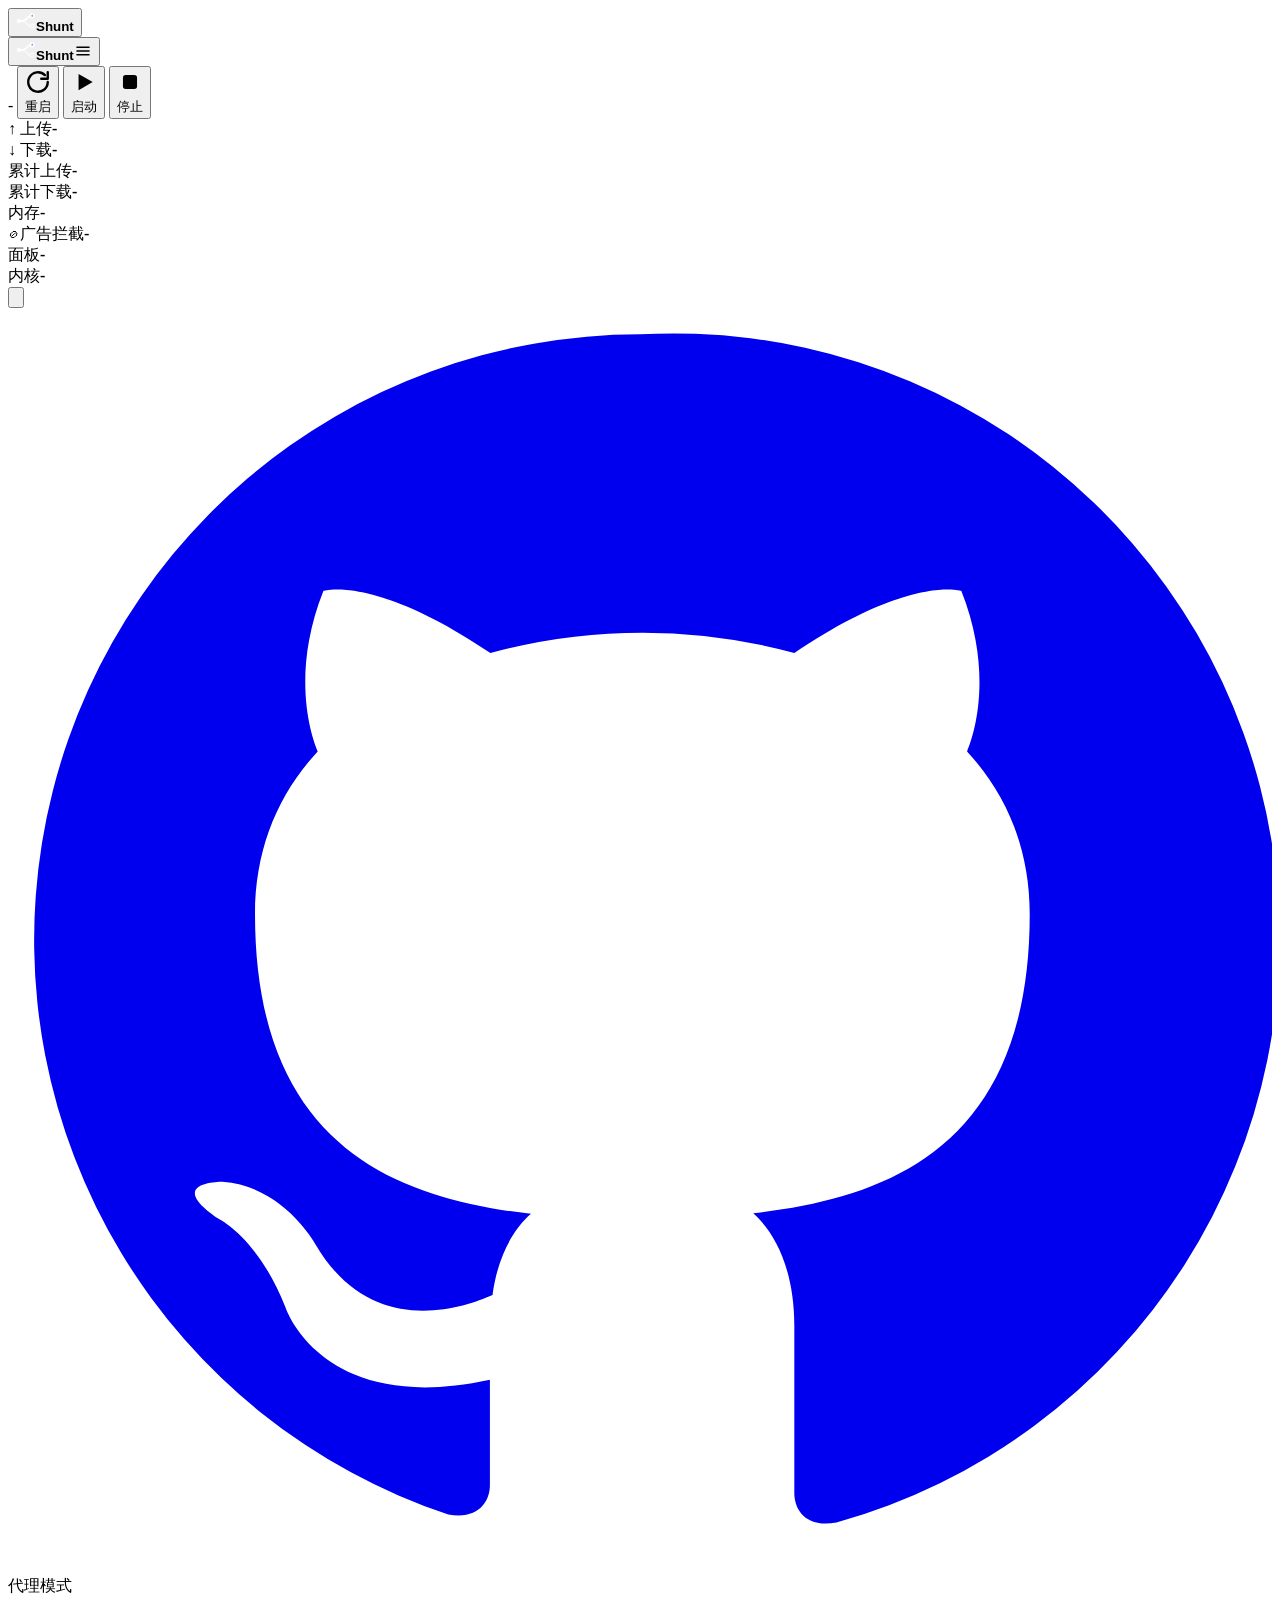
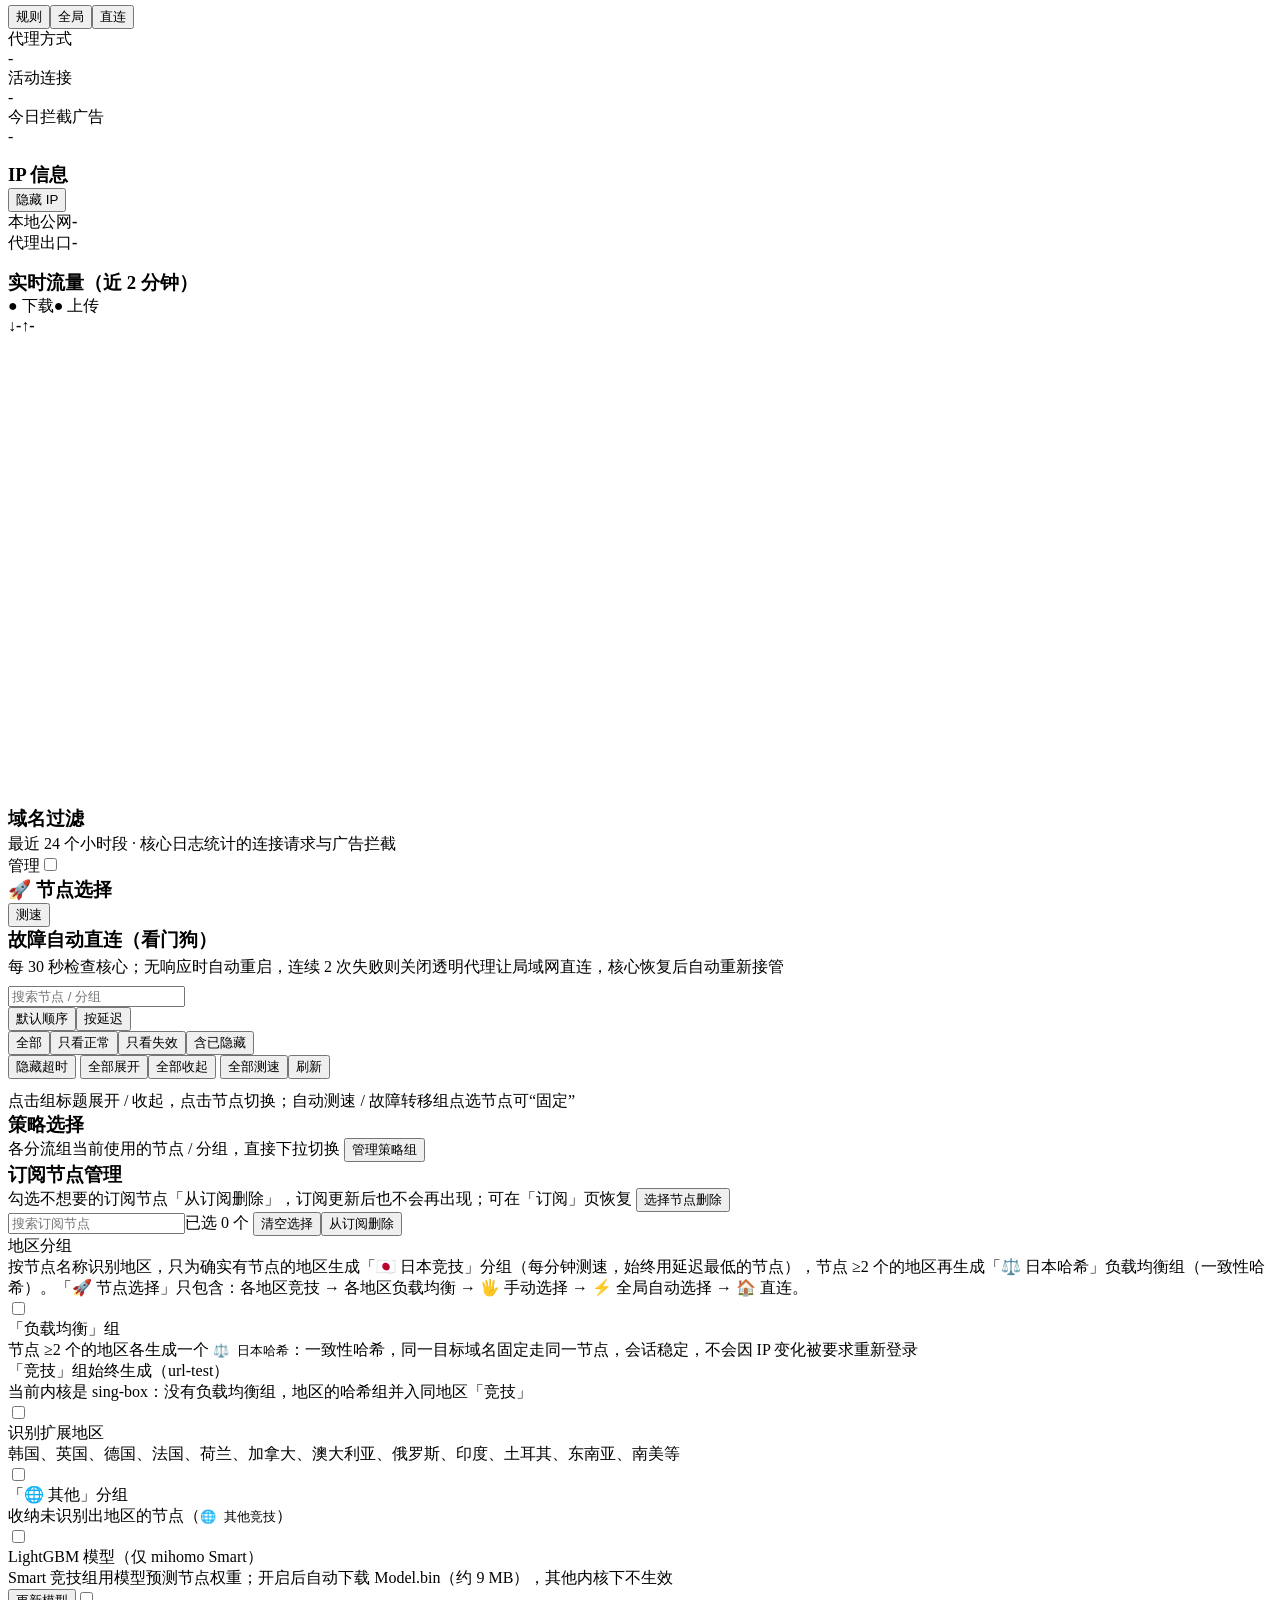
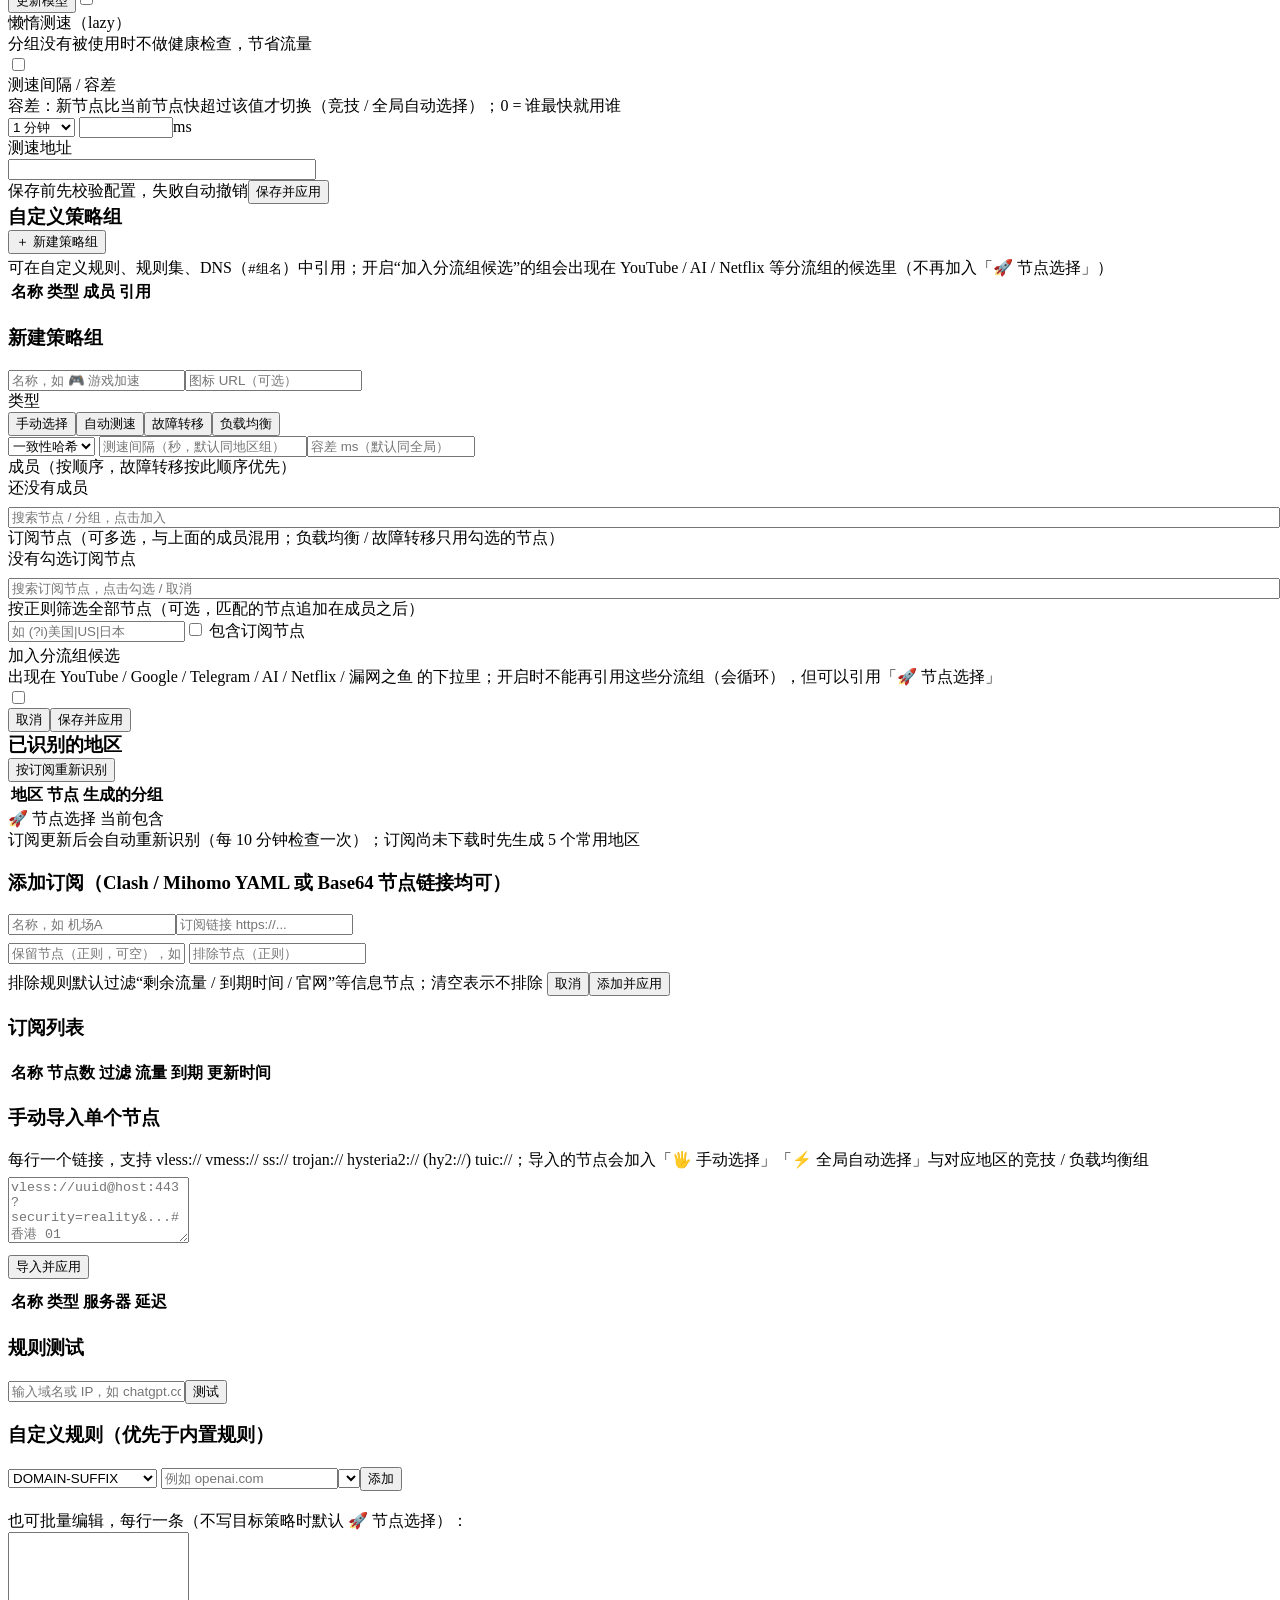
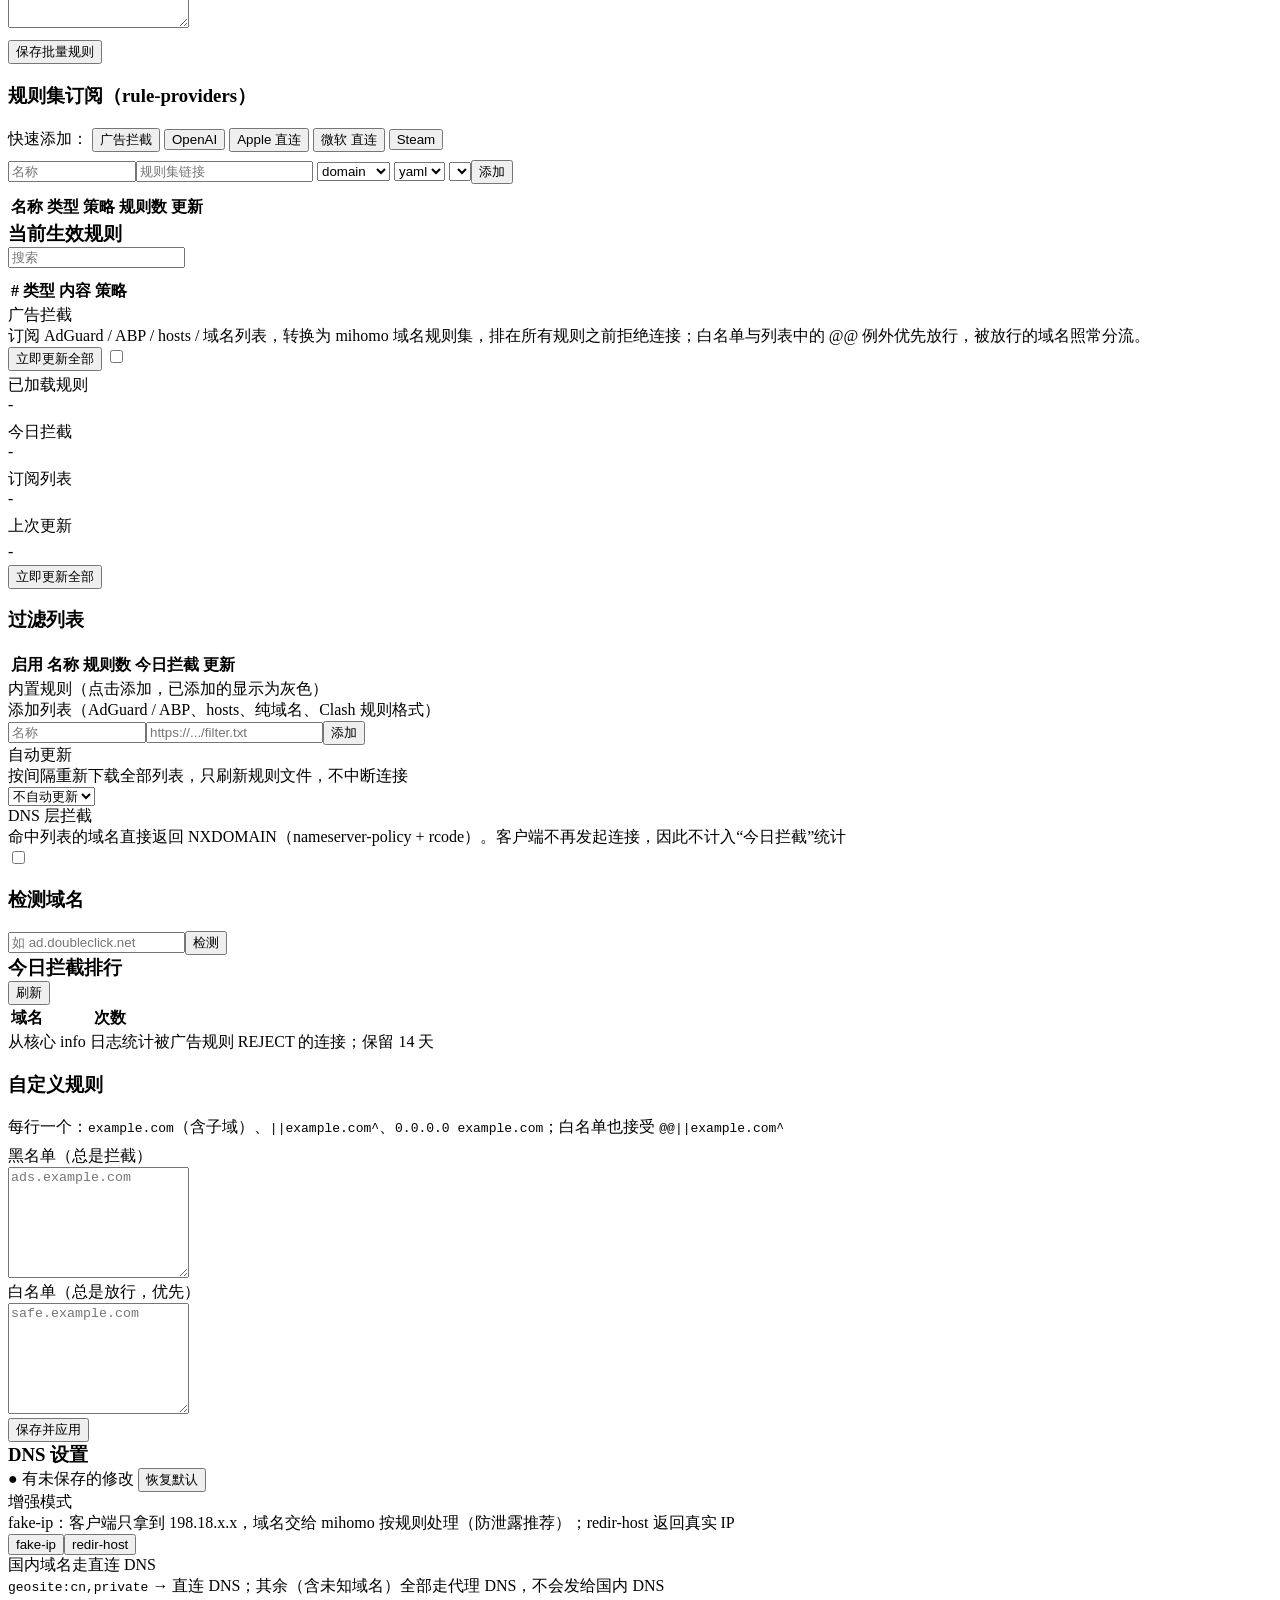
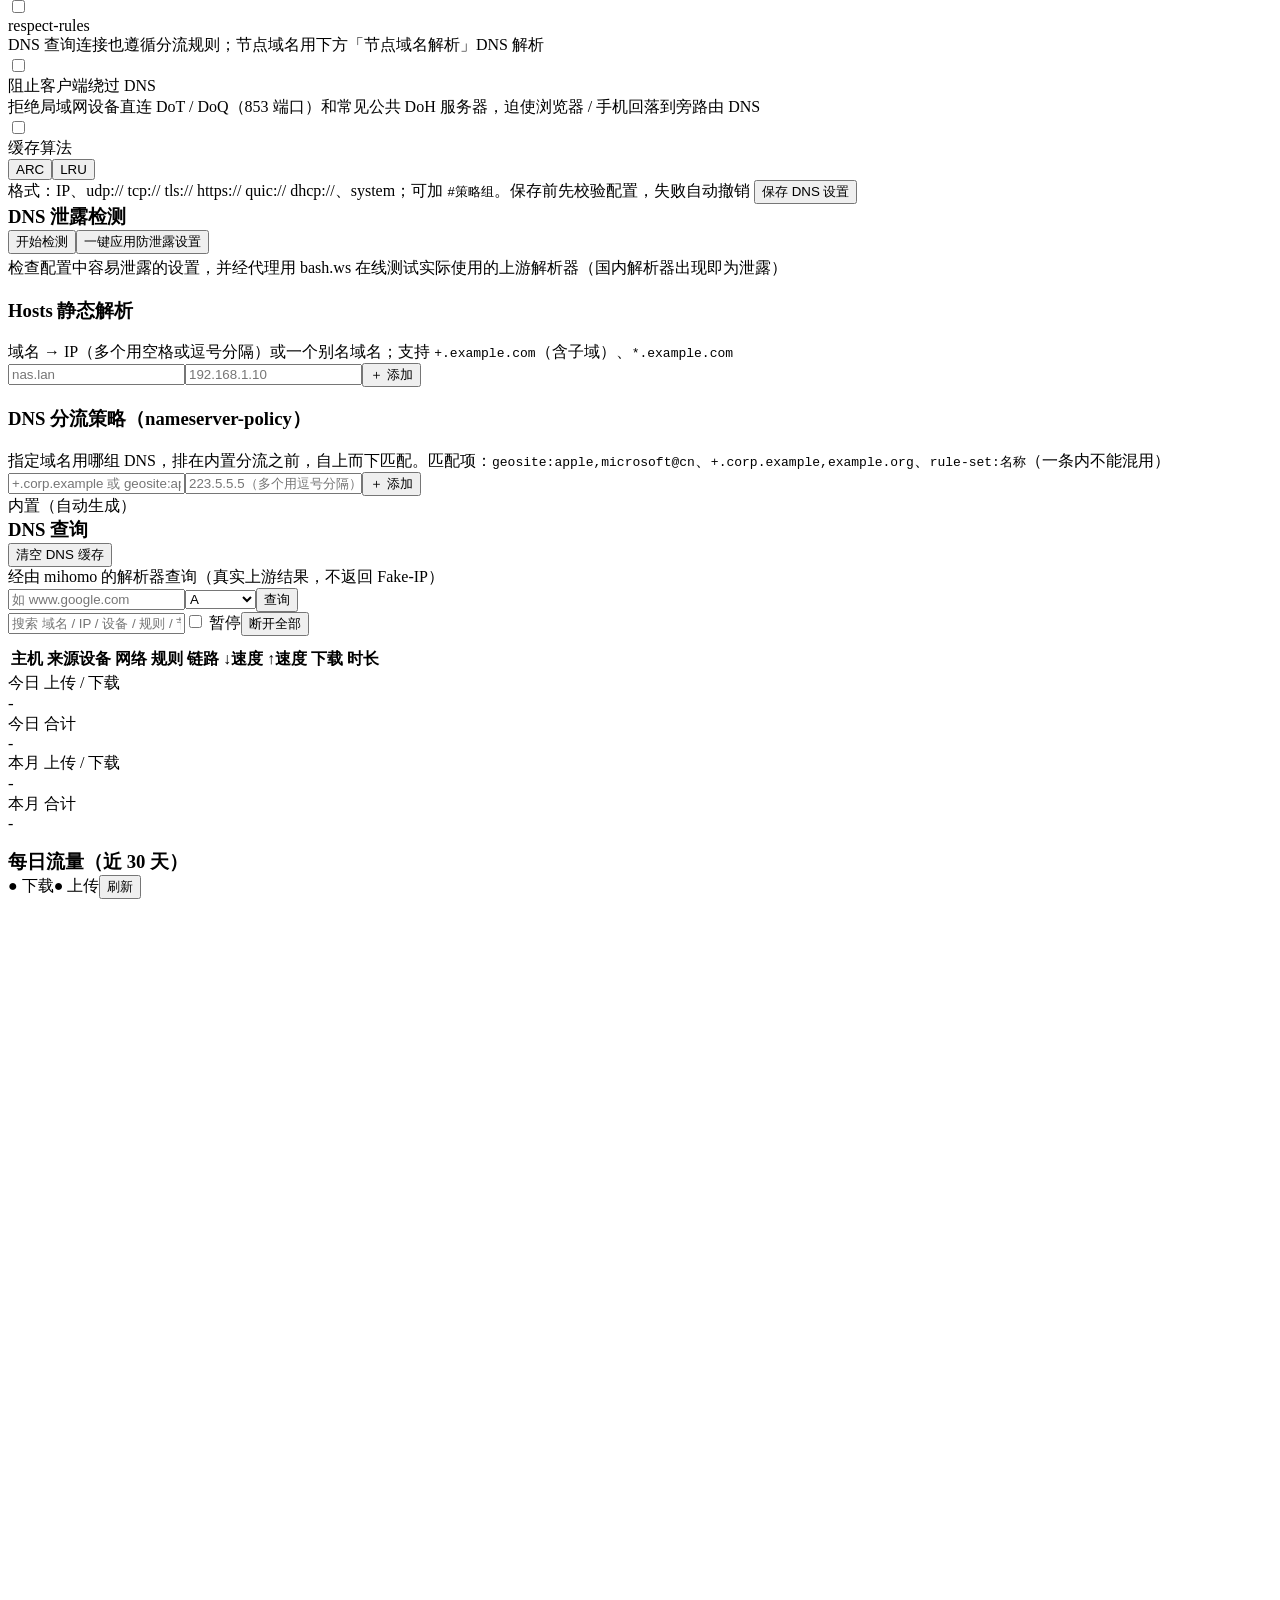
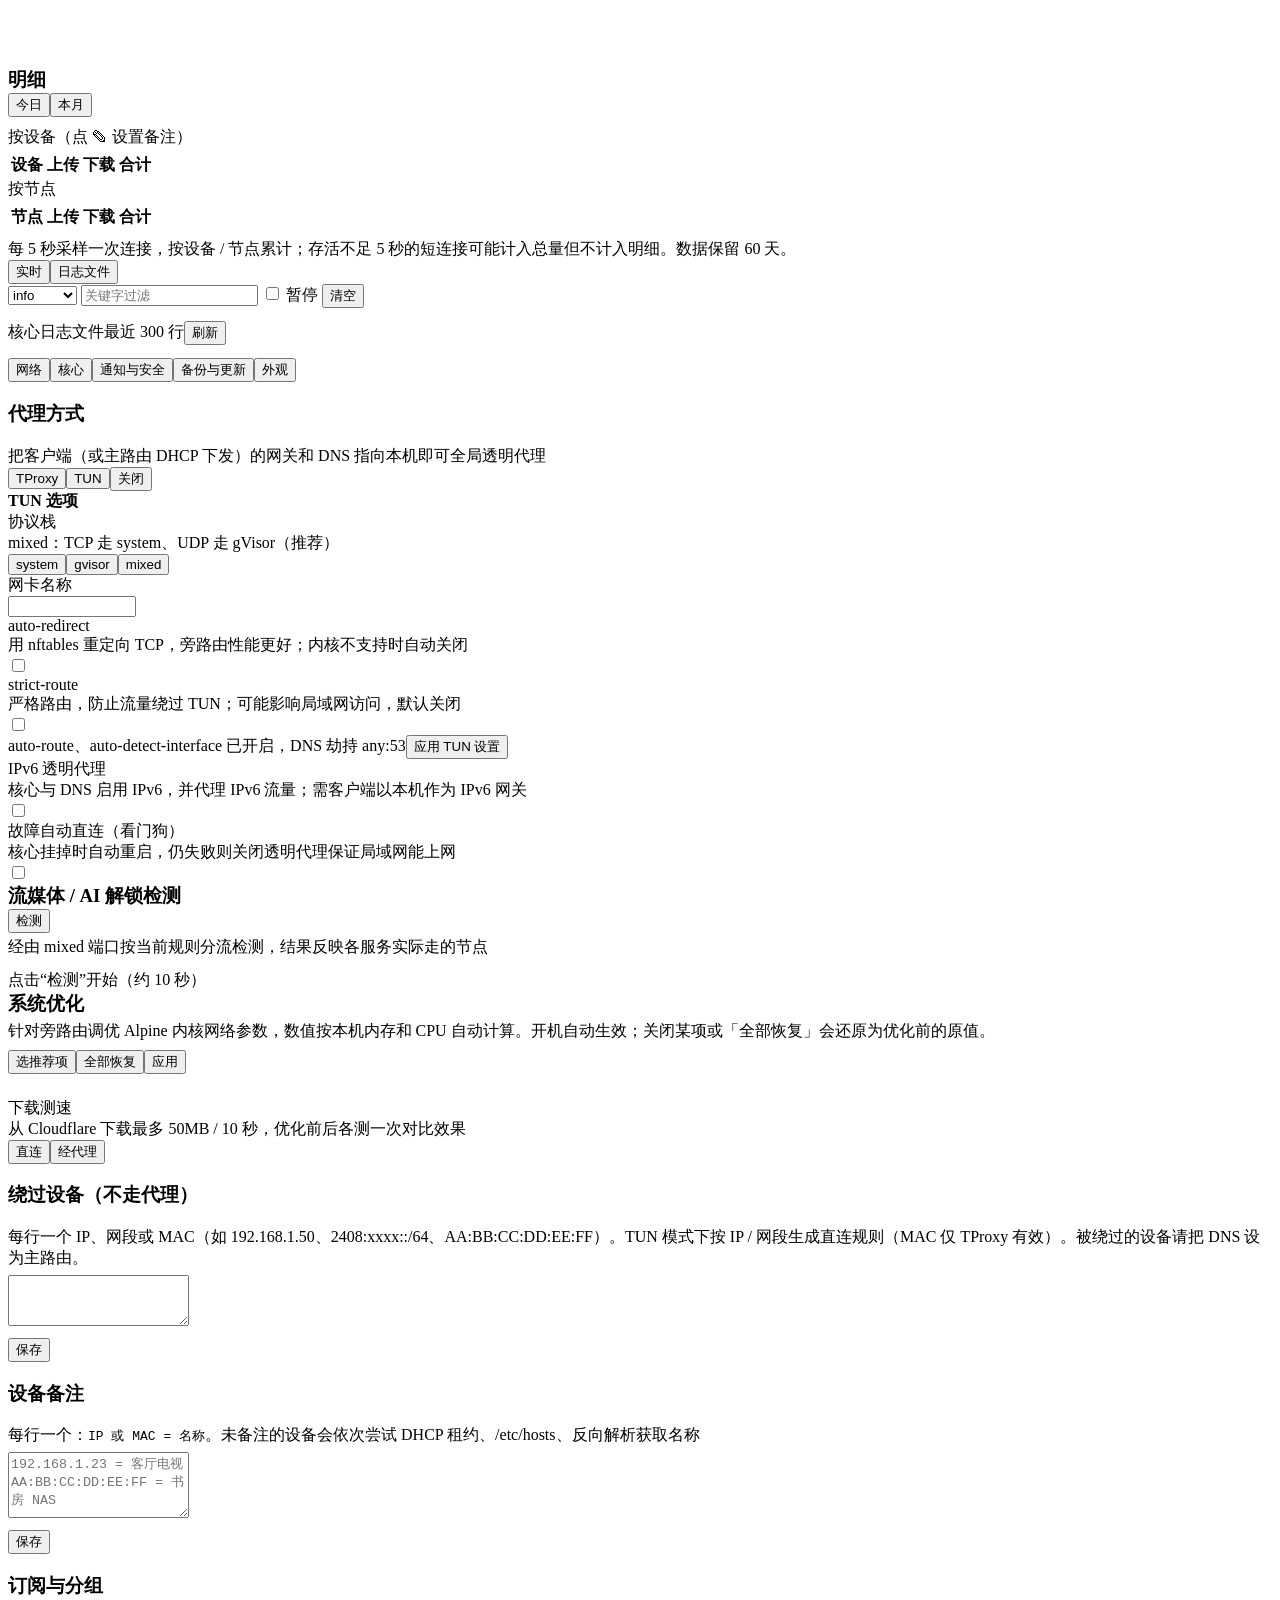
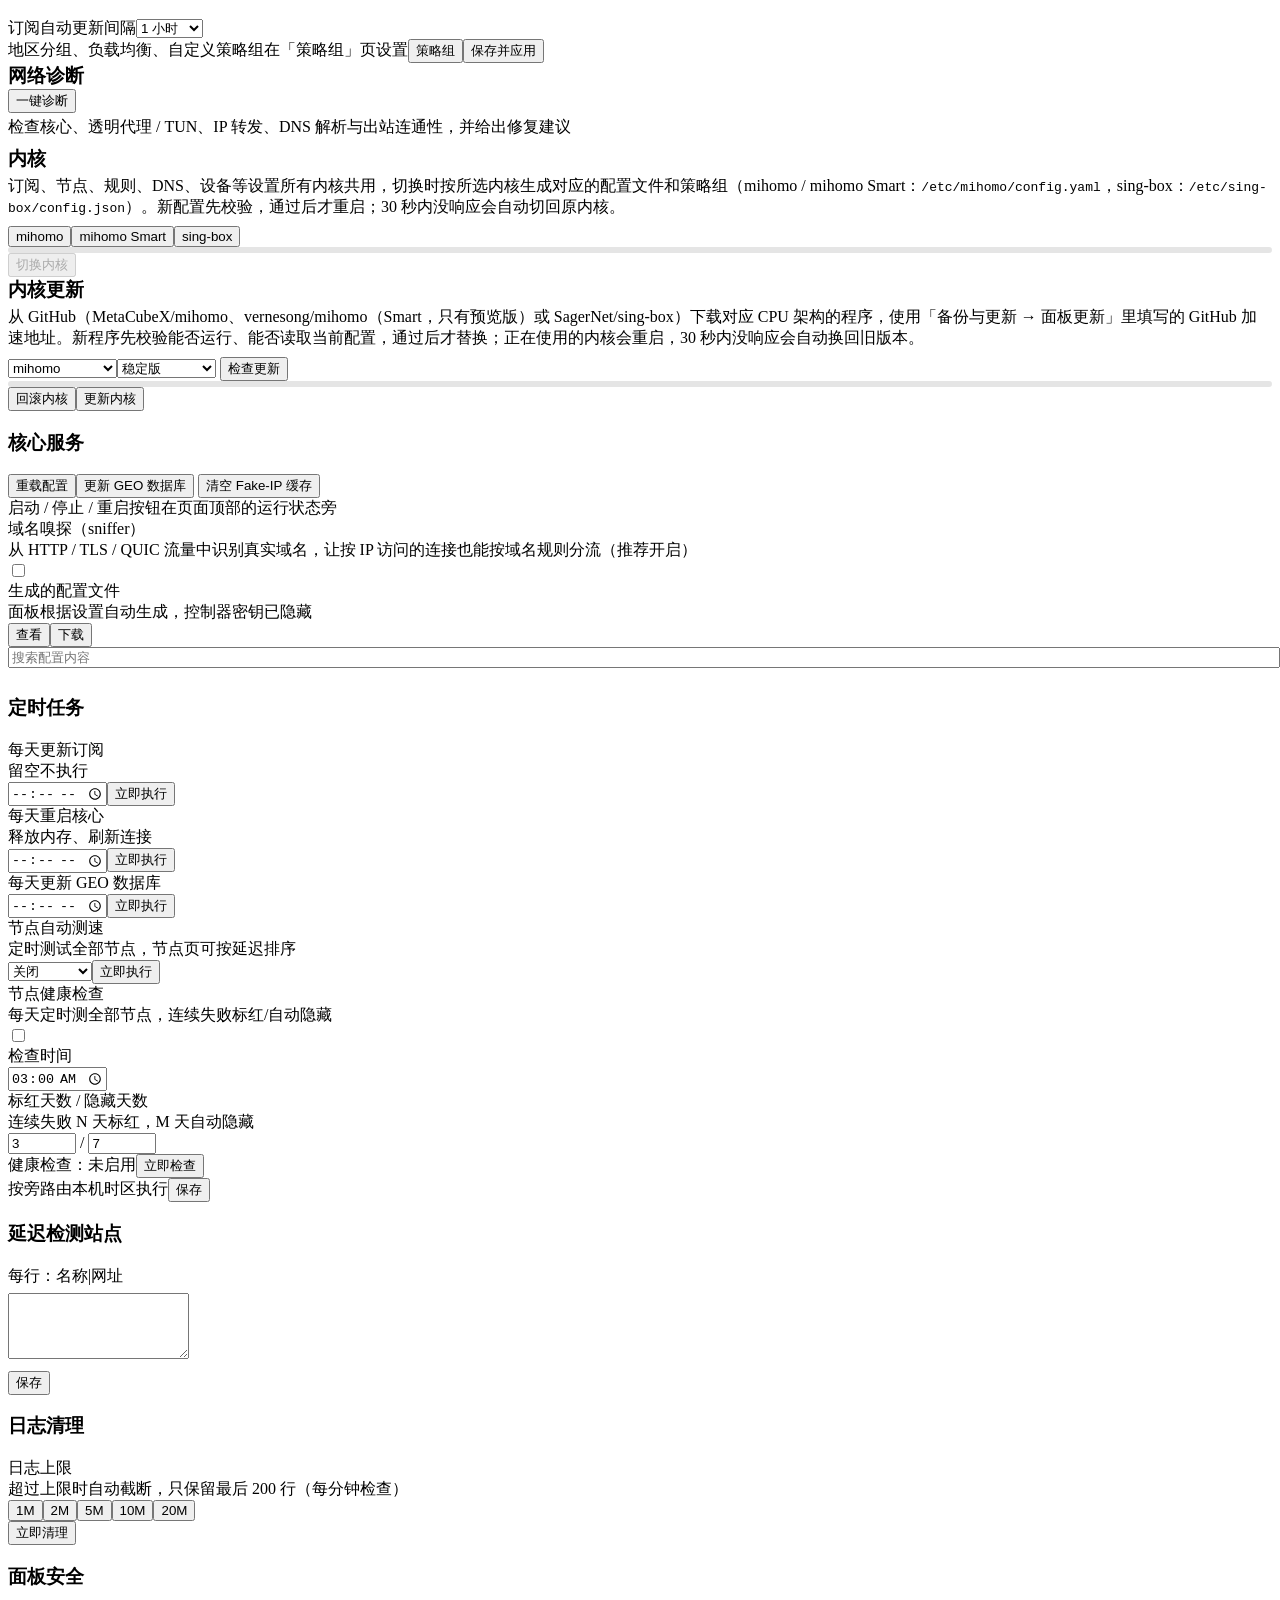
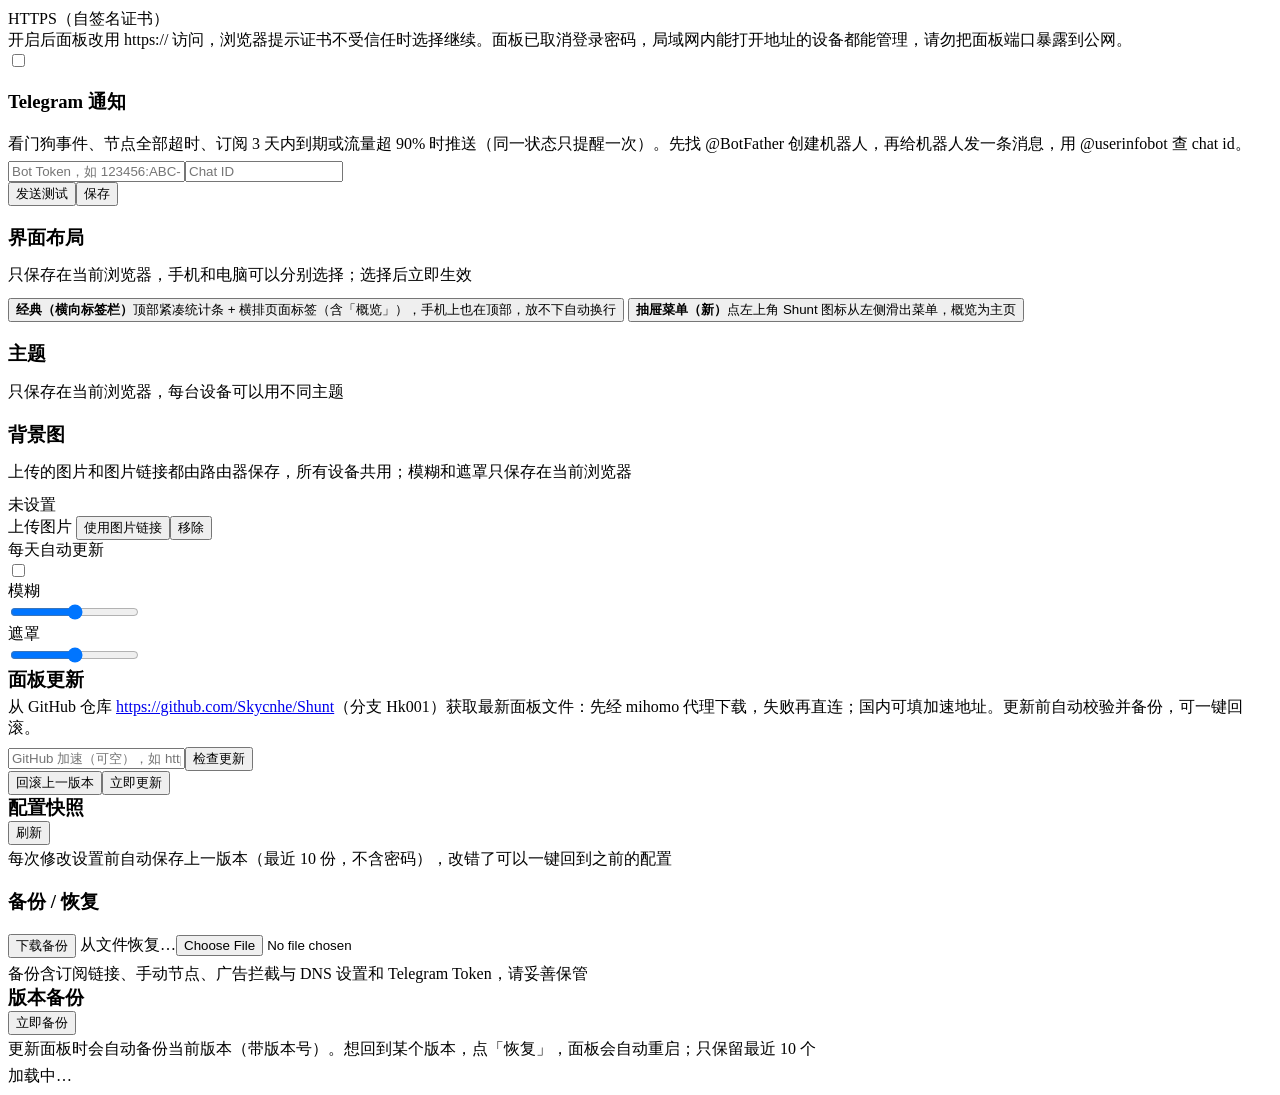
==== commit eac582f6: "v8.4.13: 经典布局还原成旧版（v7.6.x）样子：顶部一行紧凑统计小块 + 圆角半透明横向标签栏（当前页浅色胶囊高亮），手机上也用顶部标签栏、去掉底部栏和「更多」，放不下换行不截断；标签项与菜" ====
--- a/web/index.html
+++ b/web/index.html
@@ -350,10 +350,6 @@
       <div class="mut small" style="margin-bottom:6px">每行一个：<code>IP 或 MAC = 名称</code>。未备注的设备会依次尝试 DHCP 租约、/etc/hosts、反向解析获取名称</div>
       <textarea id="dev-names" rows="4" placeholder="192.168.1.23 = 客厅电视&#10;AA:BB:CC:DD:EE:FF = 书房 NAS"></textarea>
       <div class="row" style="margin-top:8px"><span class="sp"></span><button class="btn" onclick="saveDevNames()">保存</button></div></div>
-    <div data-sg="net" class="card" id="dr-card"><h3>按设备分流</h3>
-      <div class="mut small" style="margin-bottom:8px">把某台设备的全部流量交给指定策略组、直连或拦截，优先于自定义规则和内置分流（仅「规则」模式生效，局域网访问、DNS 防绕过与广告拦截照常）。地址可填 IP、网段或 MAC；MAC 会按 ARP / DHCP 租约换算成当前 IP，设备换 IP 后约 1 分钟内自动更新。也可在「统计 → 按设备」里点 ⇄ 快速添加。</div>
-      <div class="row" style="margin-bottom:10px"><input id="dr-name" placeholder="名称（可留空）" style="width:120px" maxlength="40"><input id="dr-addr" placeholder="IP / 网段 / MAC" class="sp"><select id="dr-target"></select><button class="btn g hide" id="dr-cancel" onclick="drReset()">取消</button><button class="btn" id="dr-add" onclick="drSubmit()">添加</button></div>
-      <div class="tw"><table><thead><tr><th>设备</th><th>地址</th><th>目标</th><th>启用</th><th></th></tr></thead><tbody id="dr-list"></tbody></table></div></div>
     <div data-sg="net" class="card"><h3>订阅与分组</h3><div class="row">
       <span>订阅自动更新间隔</span><select id="sub-int"><option value="3600">1 小时</option><option value="21600">6 小时</option><option value="43200">12 小时</option><option value="86400">24 小时</option><option value="259200">3 天</option></select></div>
       <div class="row mt"><span class="sp mut small">地区分组、负载均衡、自定义策略组在「策略组」页设置</span><button class="btn g" onclick="go('策略组')">策略组</button><button class="btn" onclick="saveGroupOpts()">保存并应用</button></div></div>
@@ -475,7 +471,6 @@
 //@include js/23-traffic.js
 //@include js/24-rulesets.js
 //@include js/25-settings2.js
-//@include js/26-devroute.js
 //@include js/28-backup.js
 </script>
 </body>
